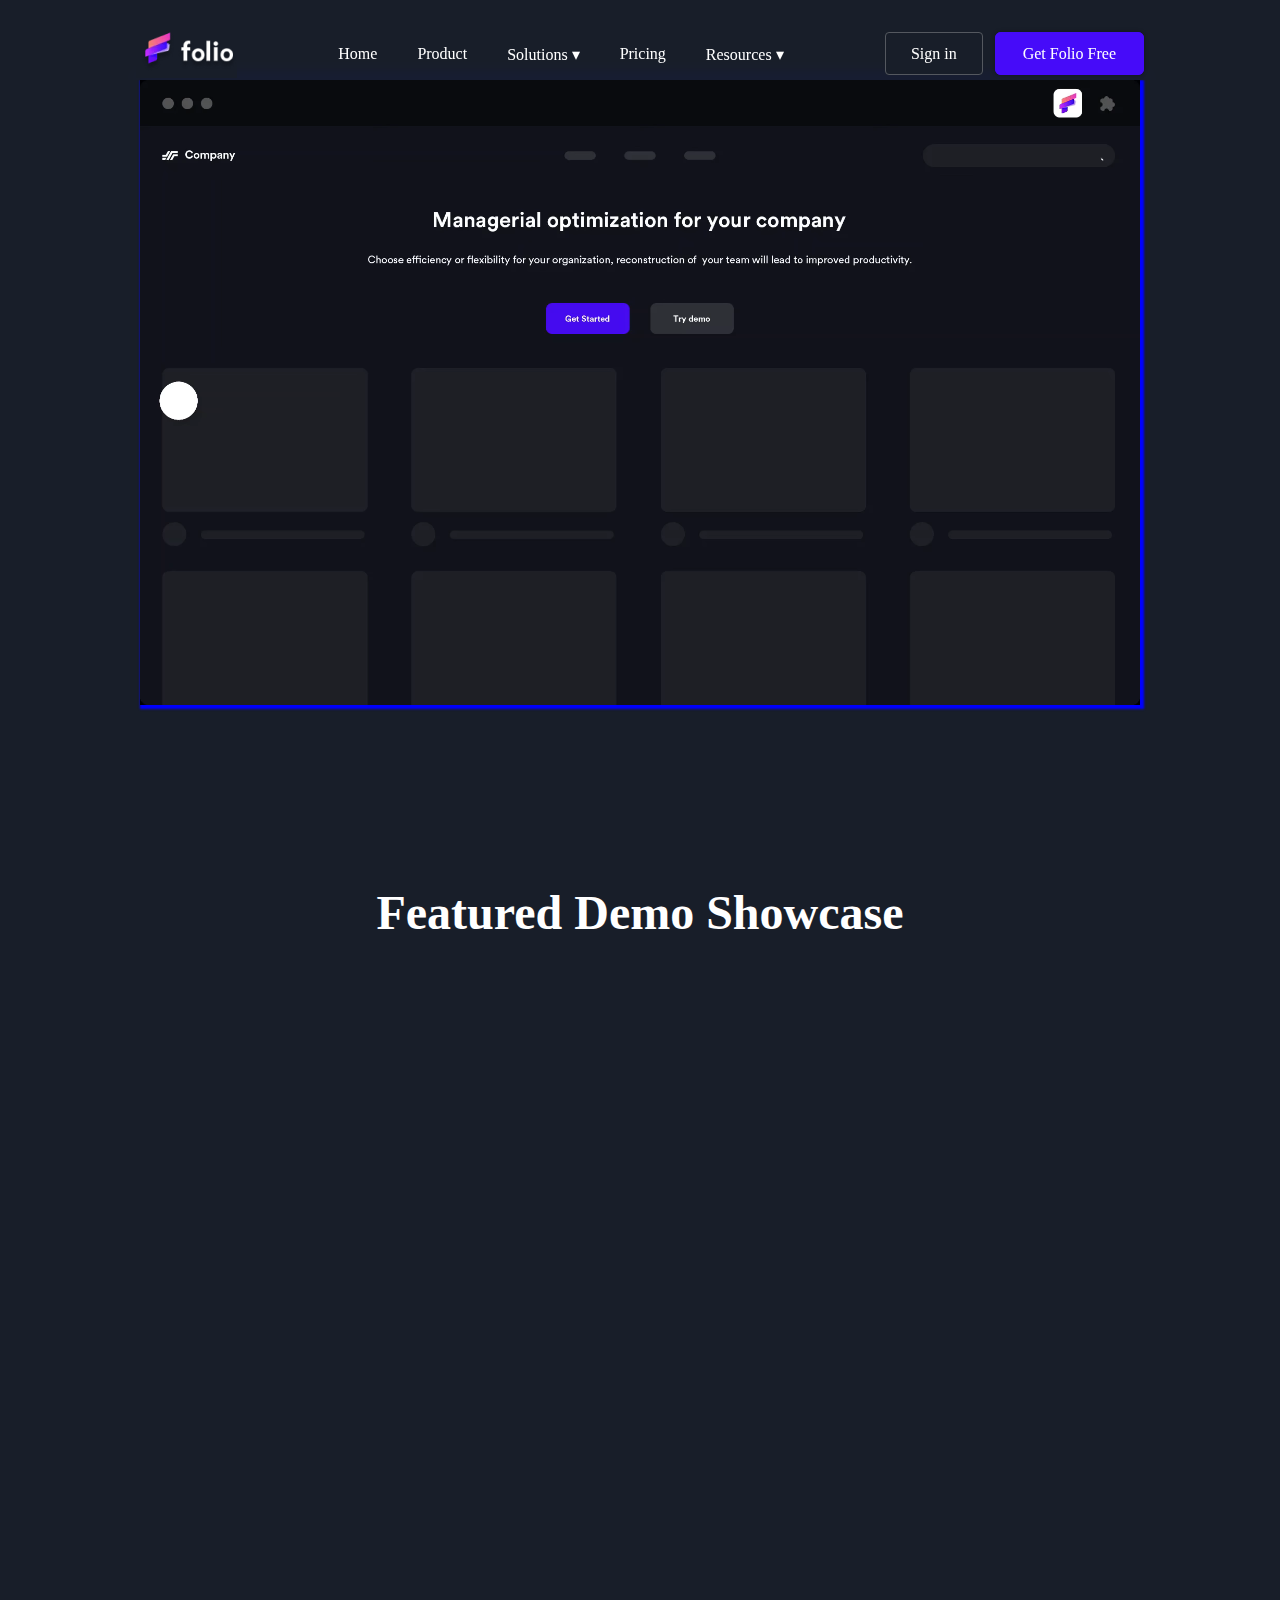
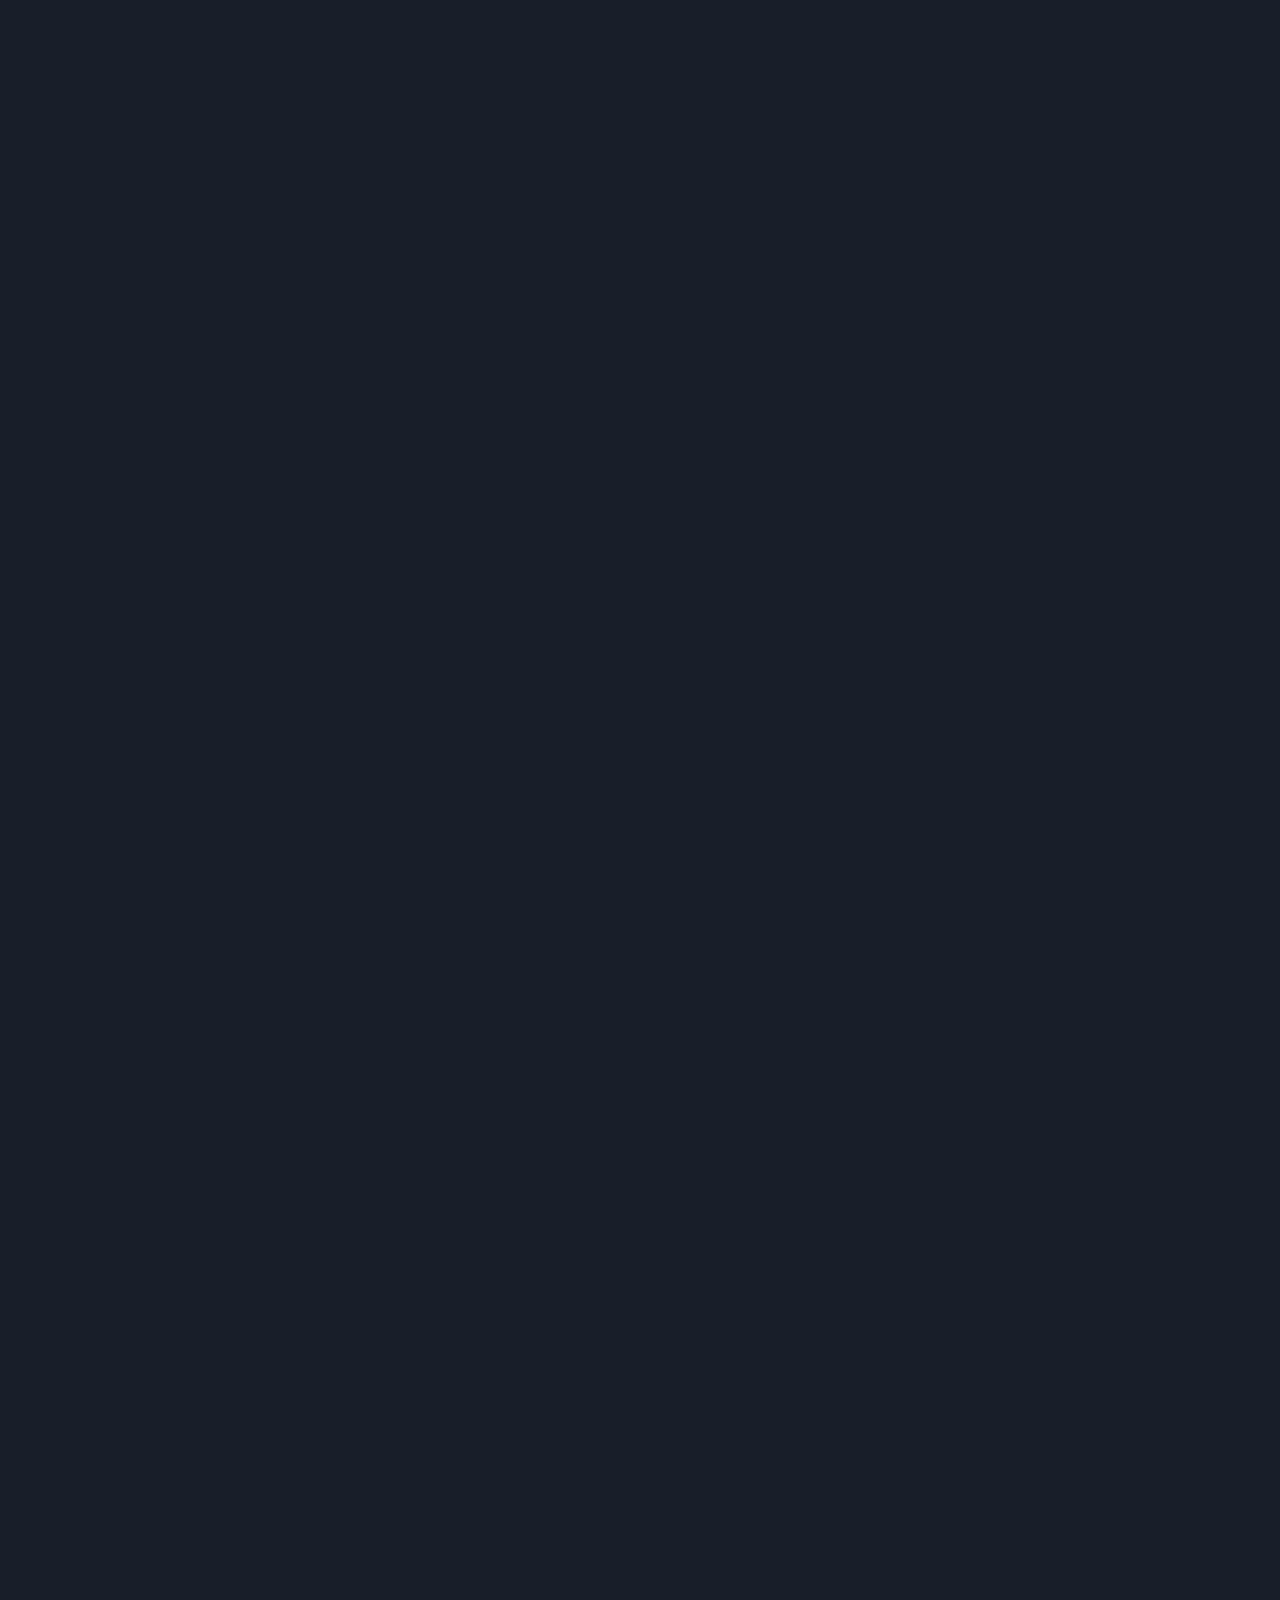
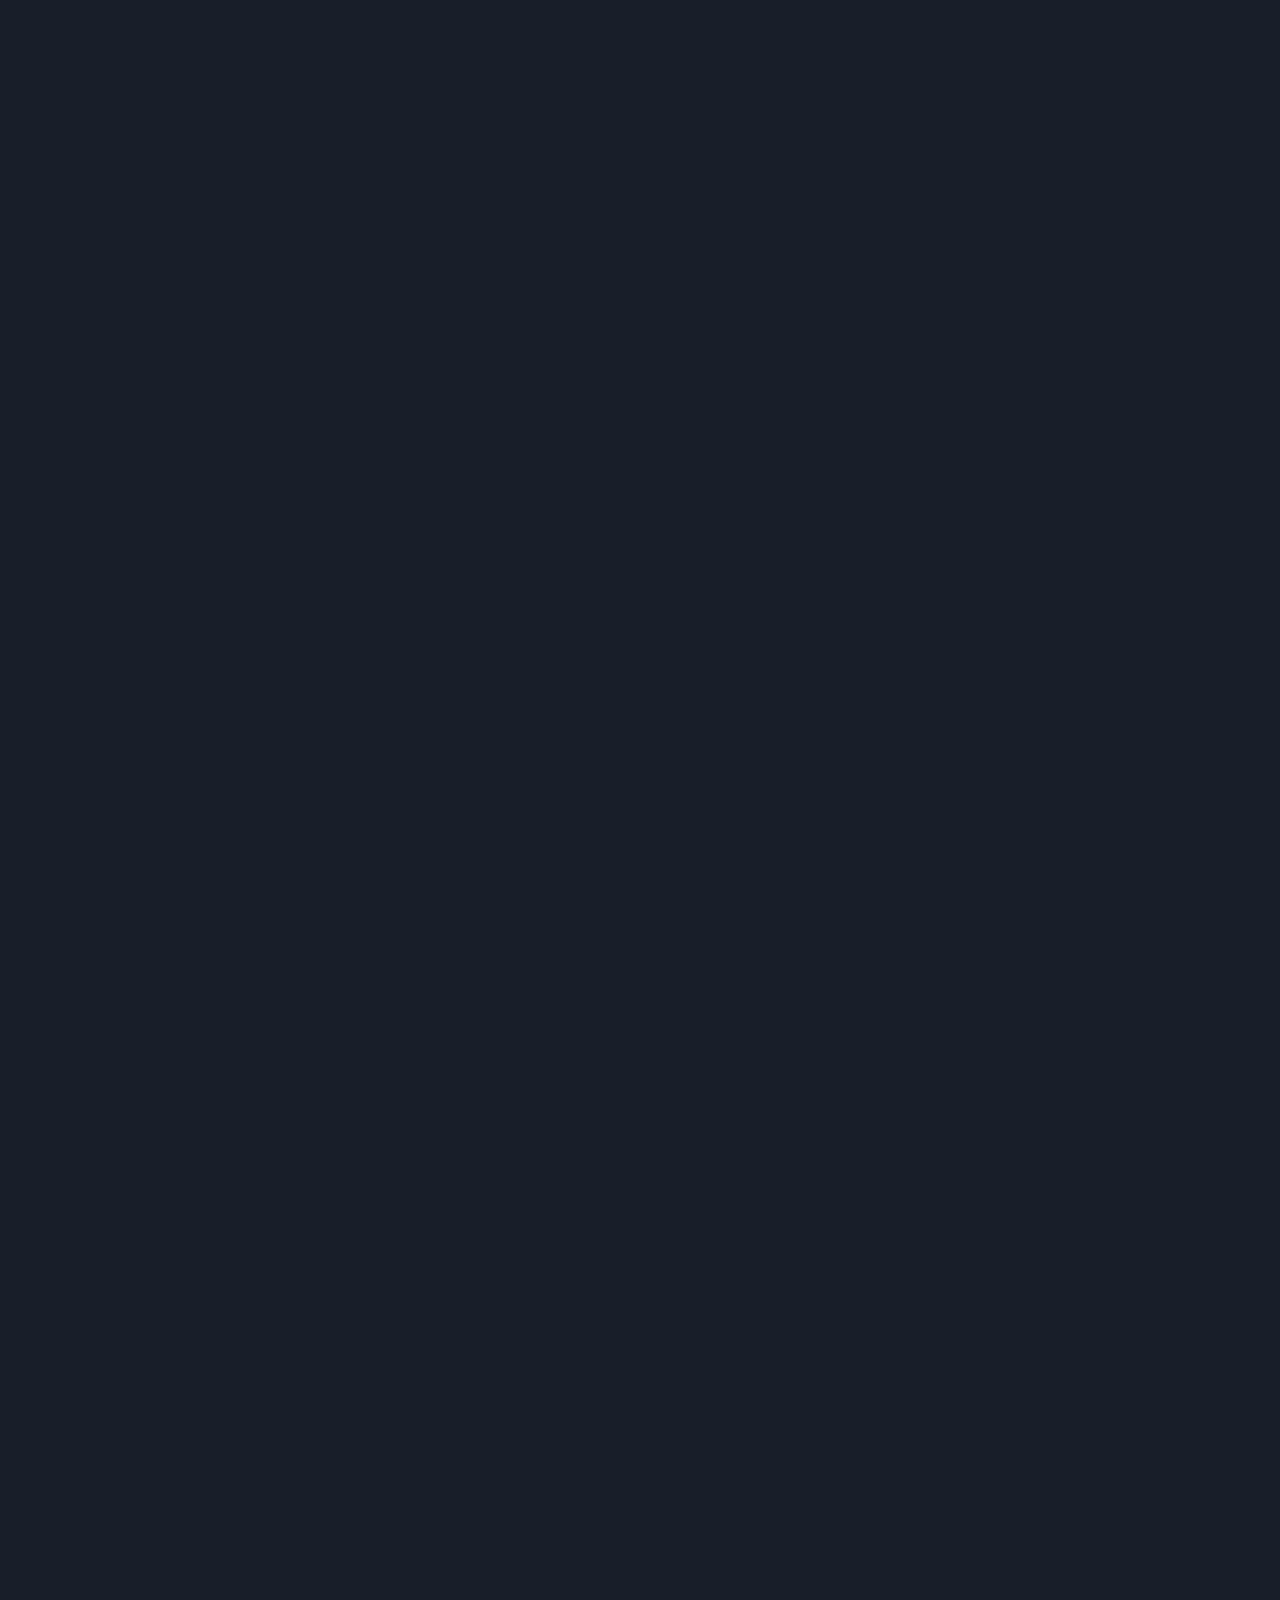
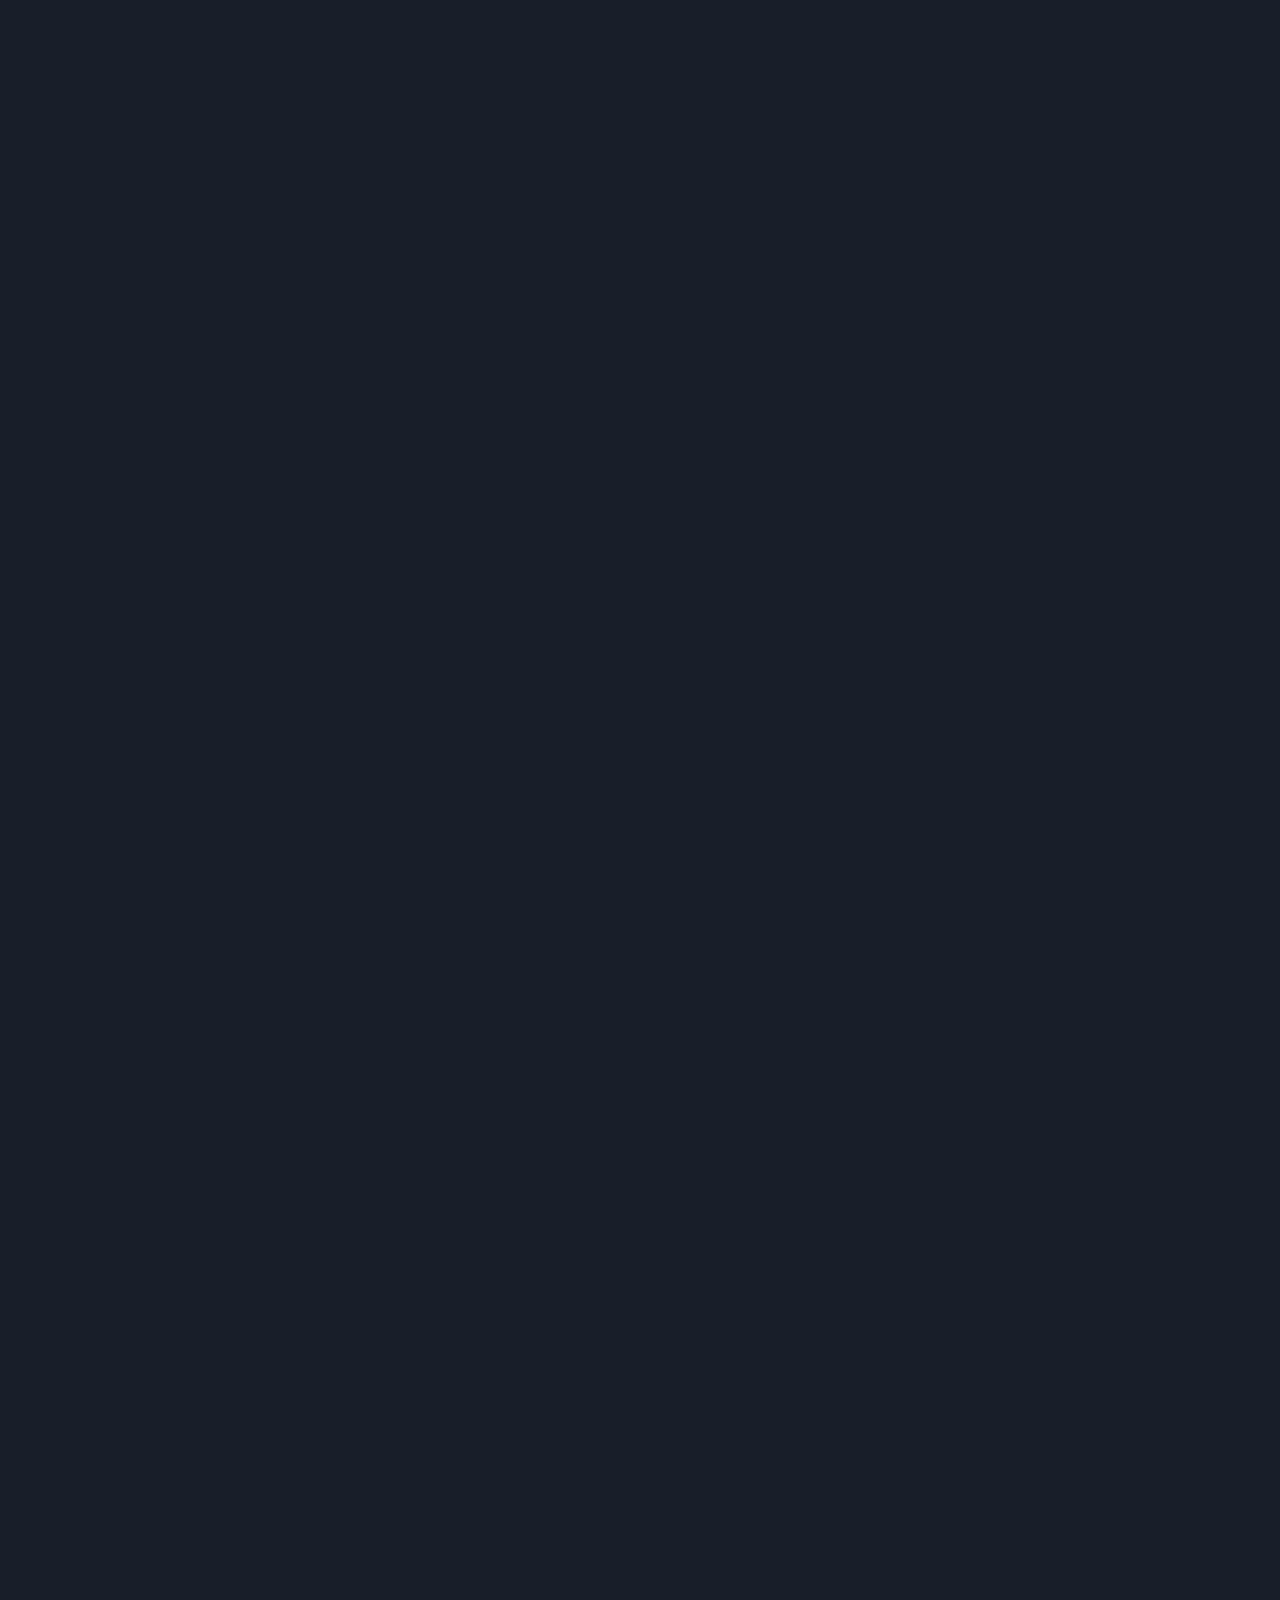
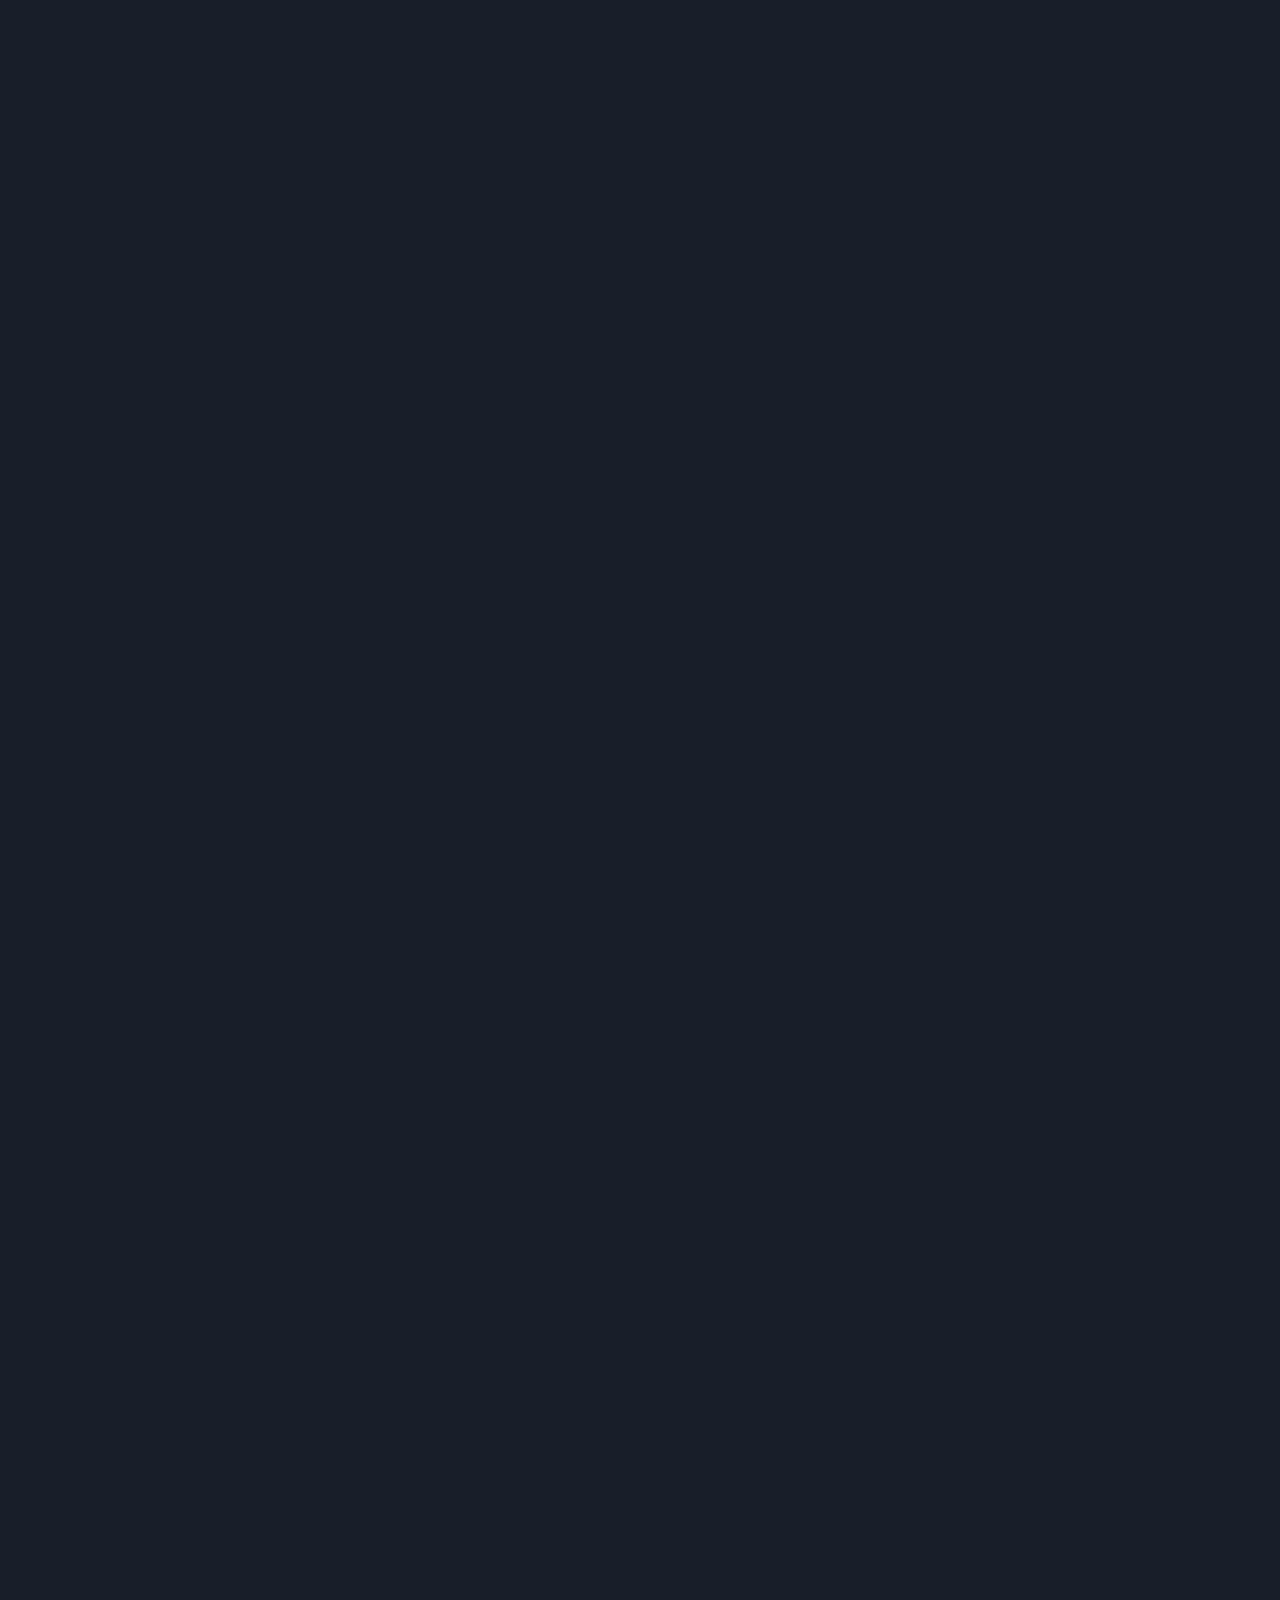
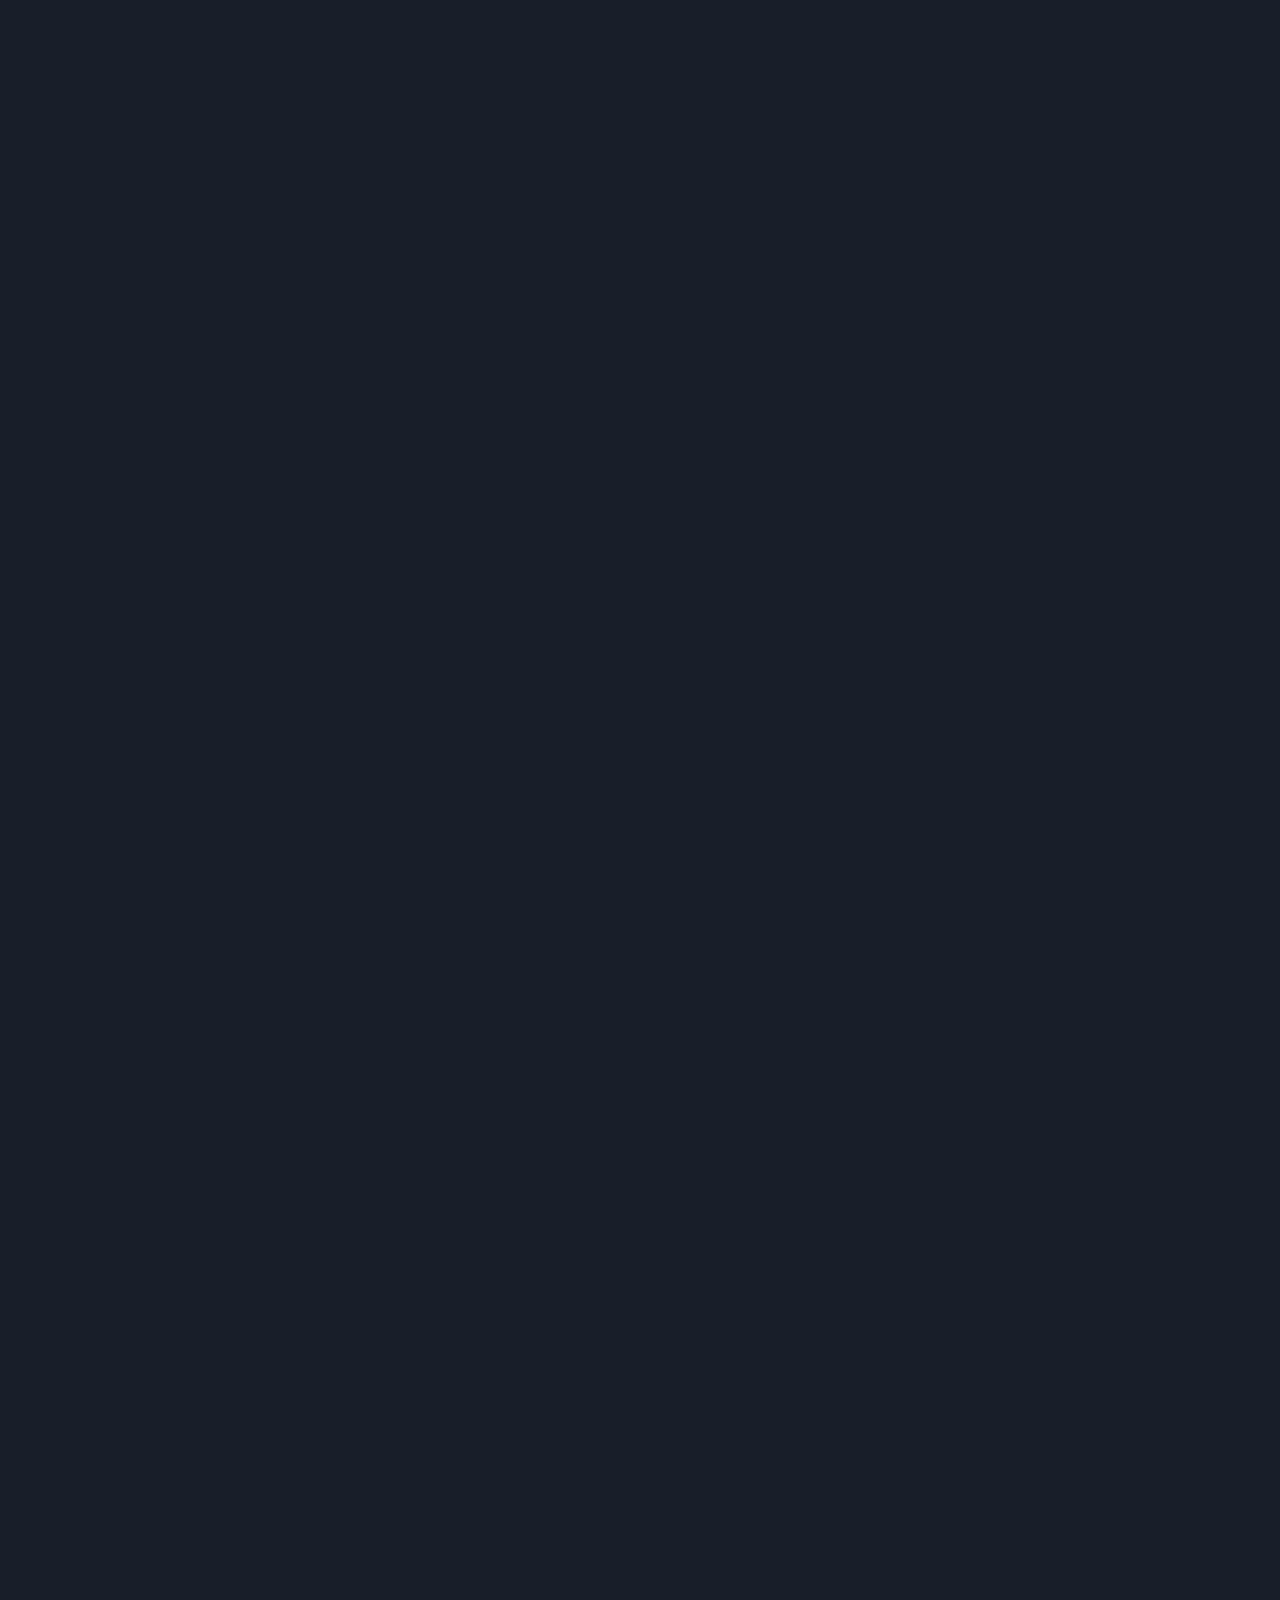
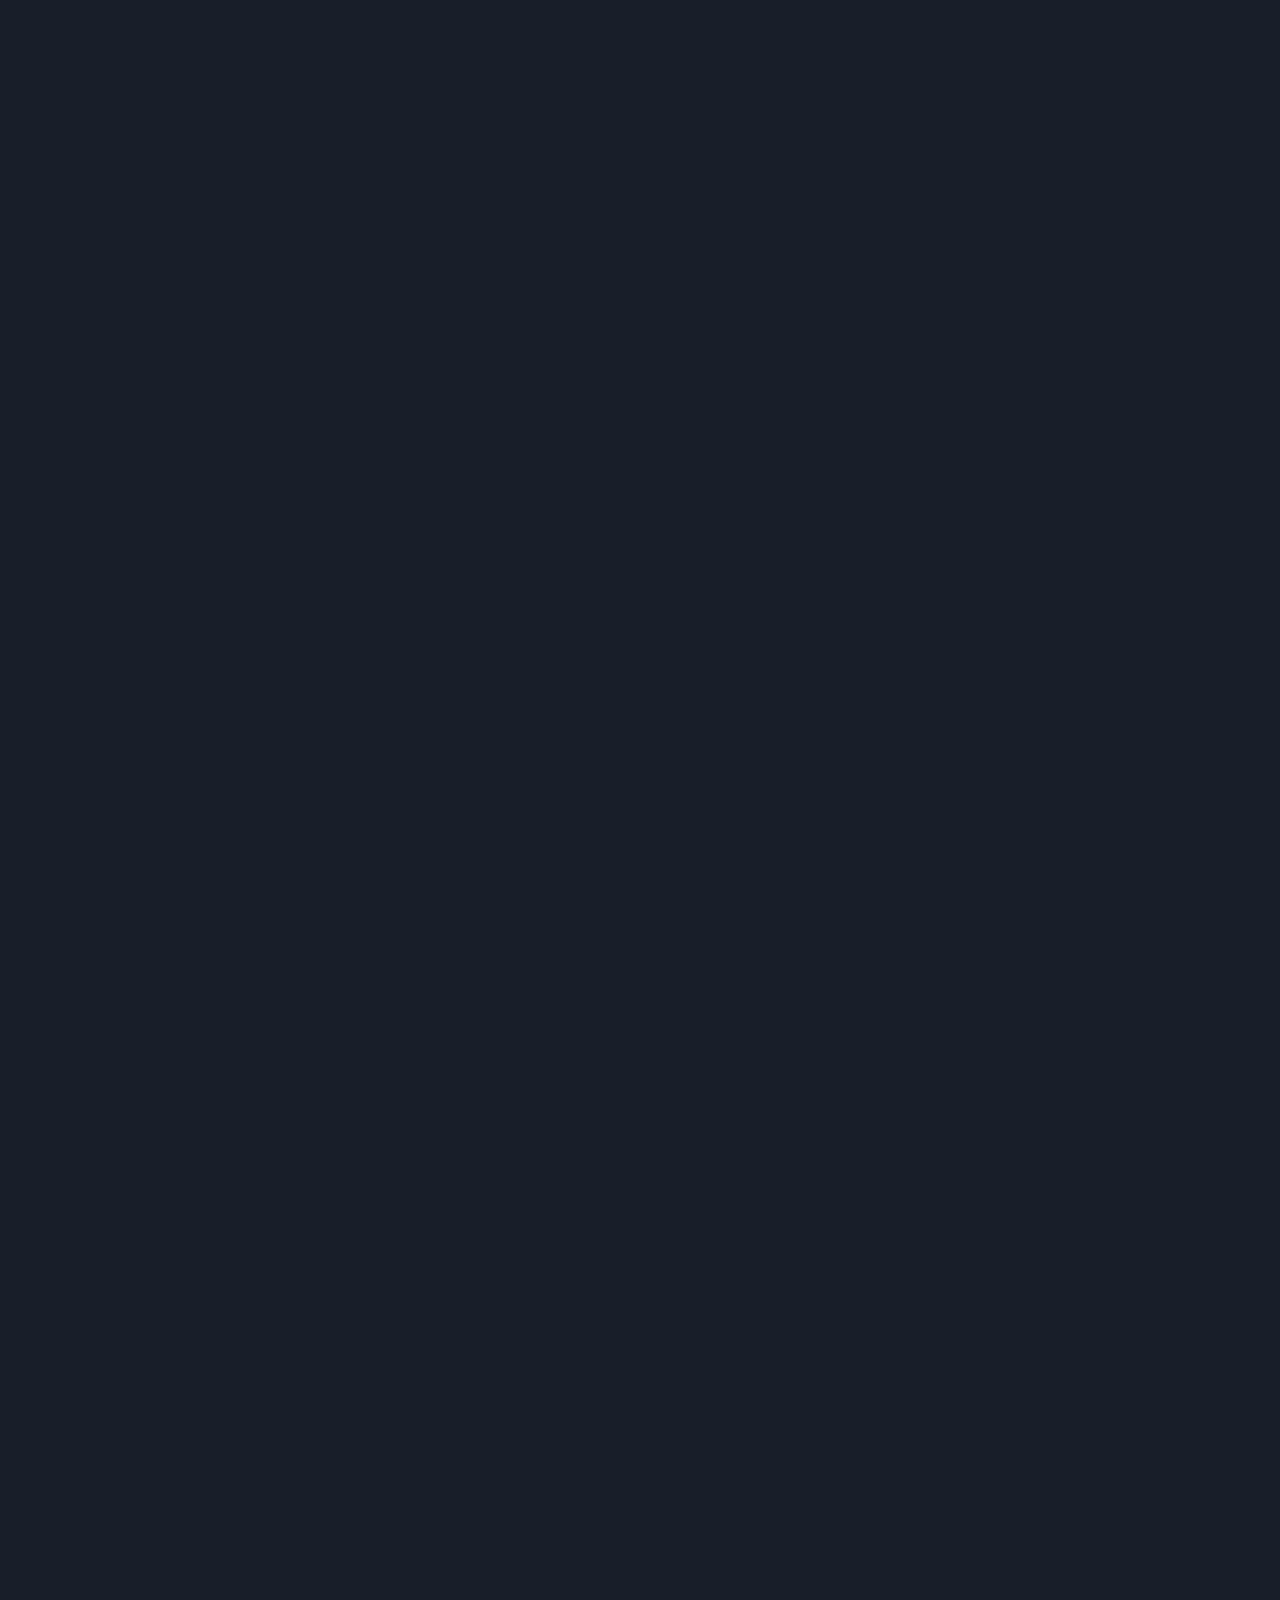
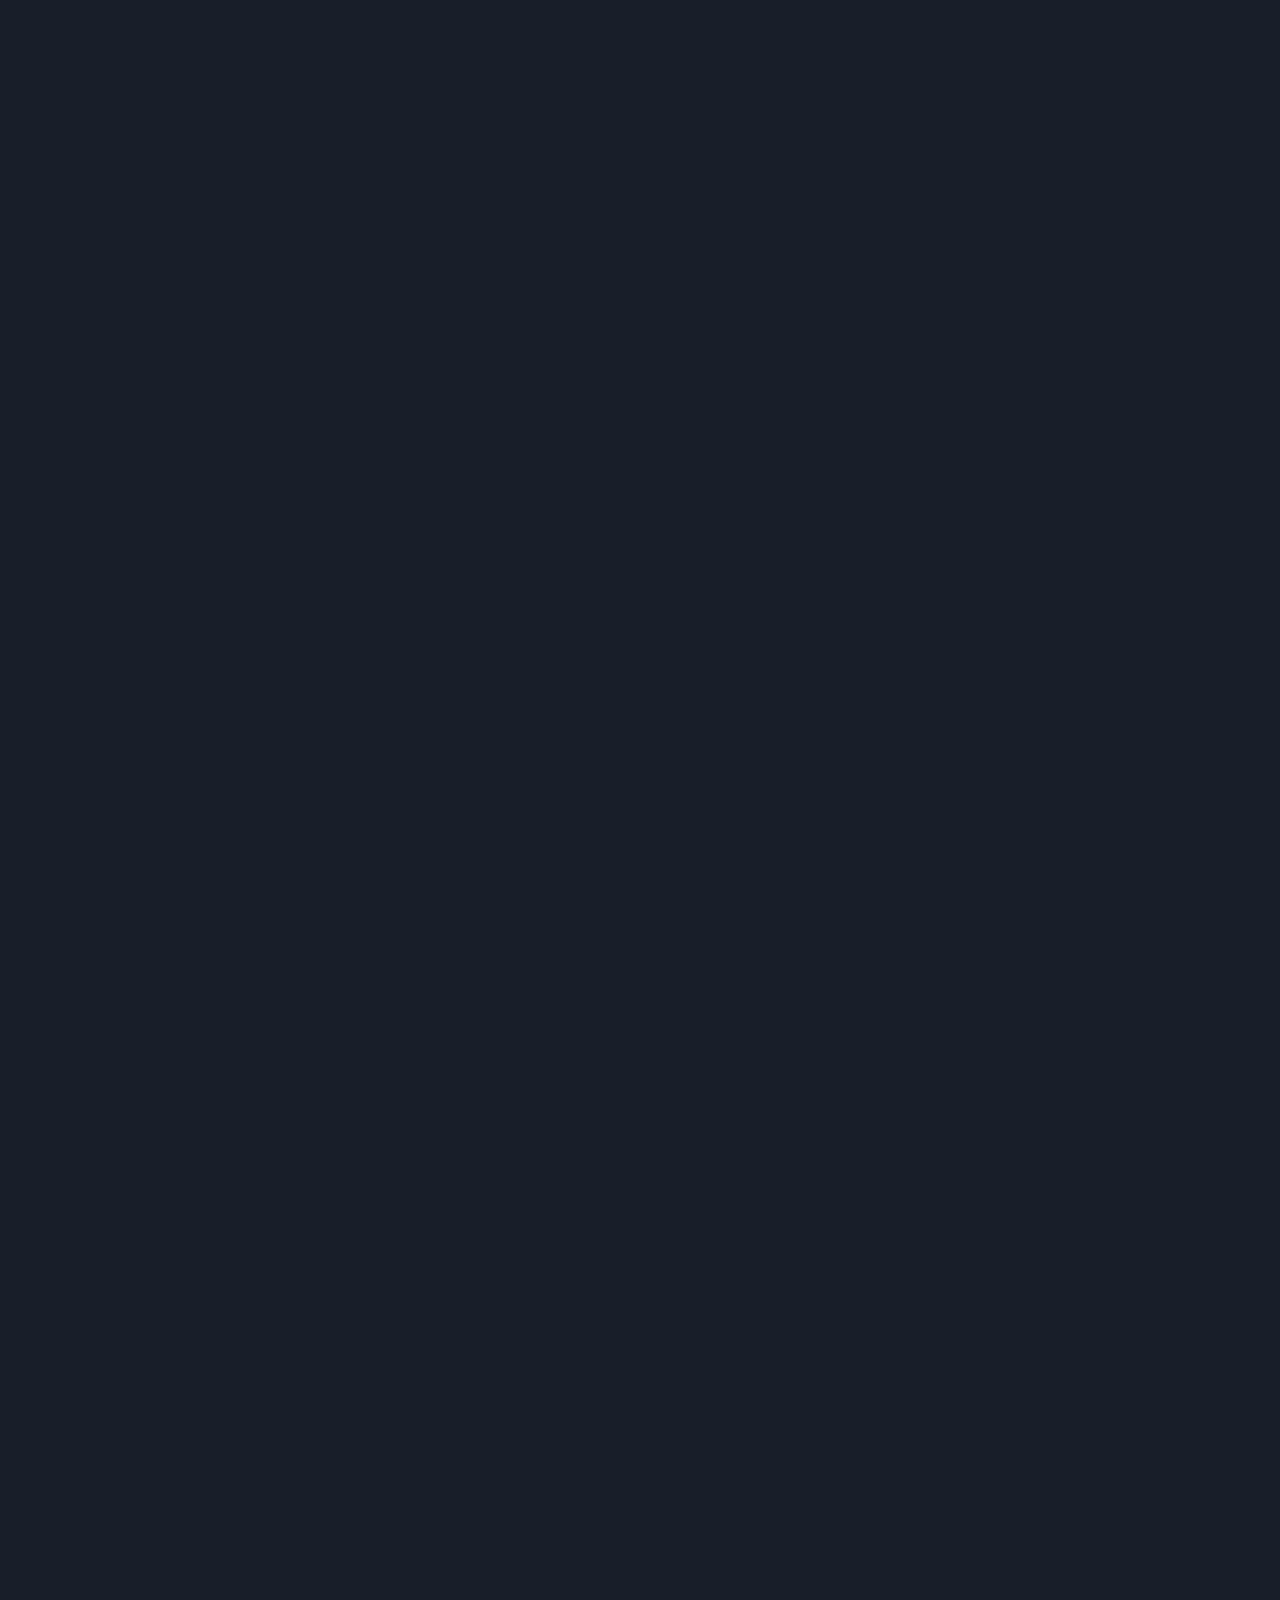
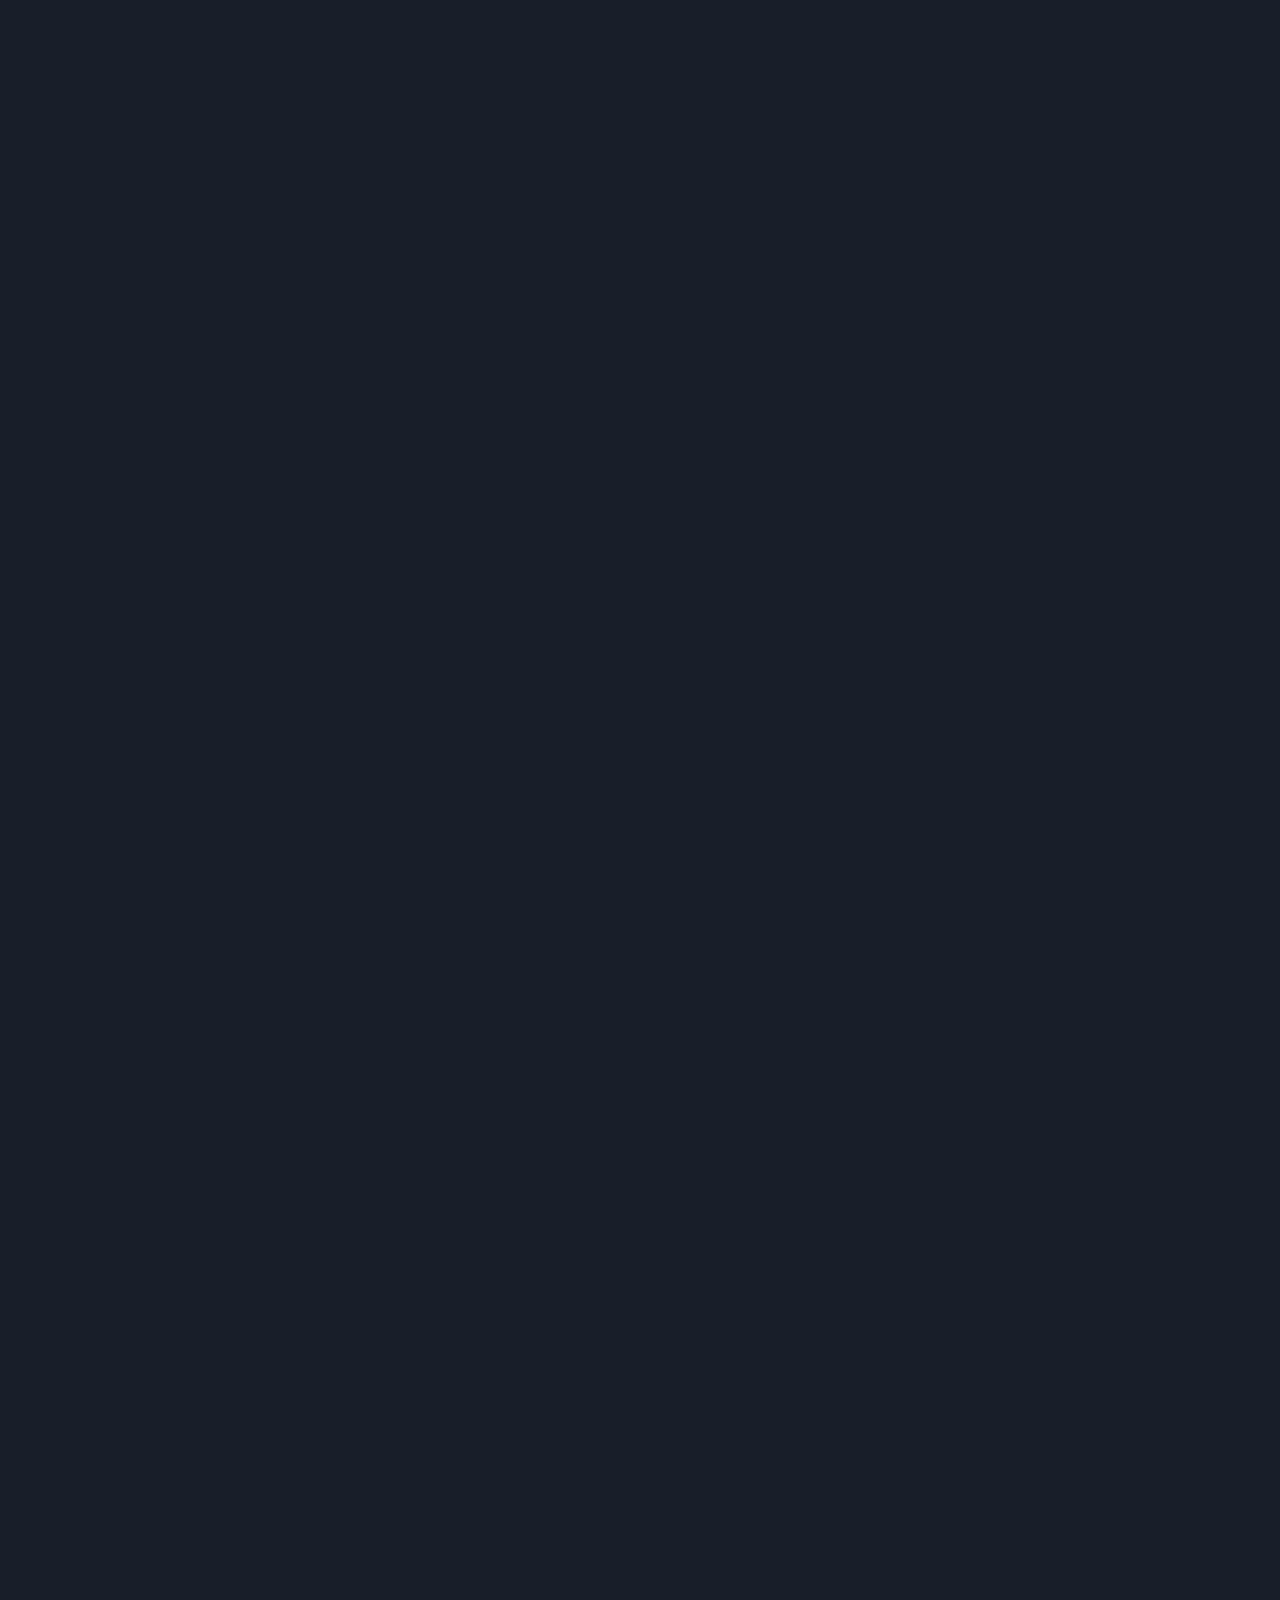
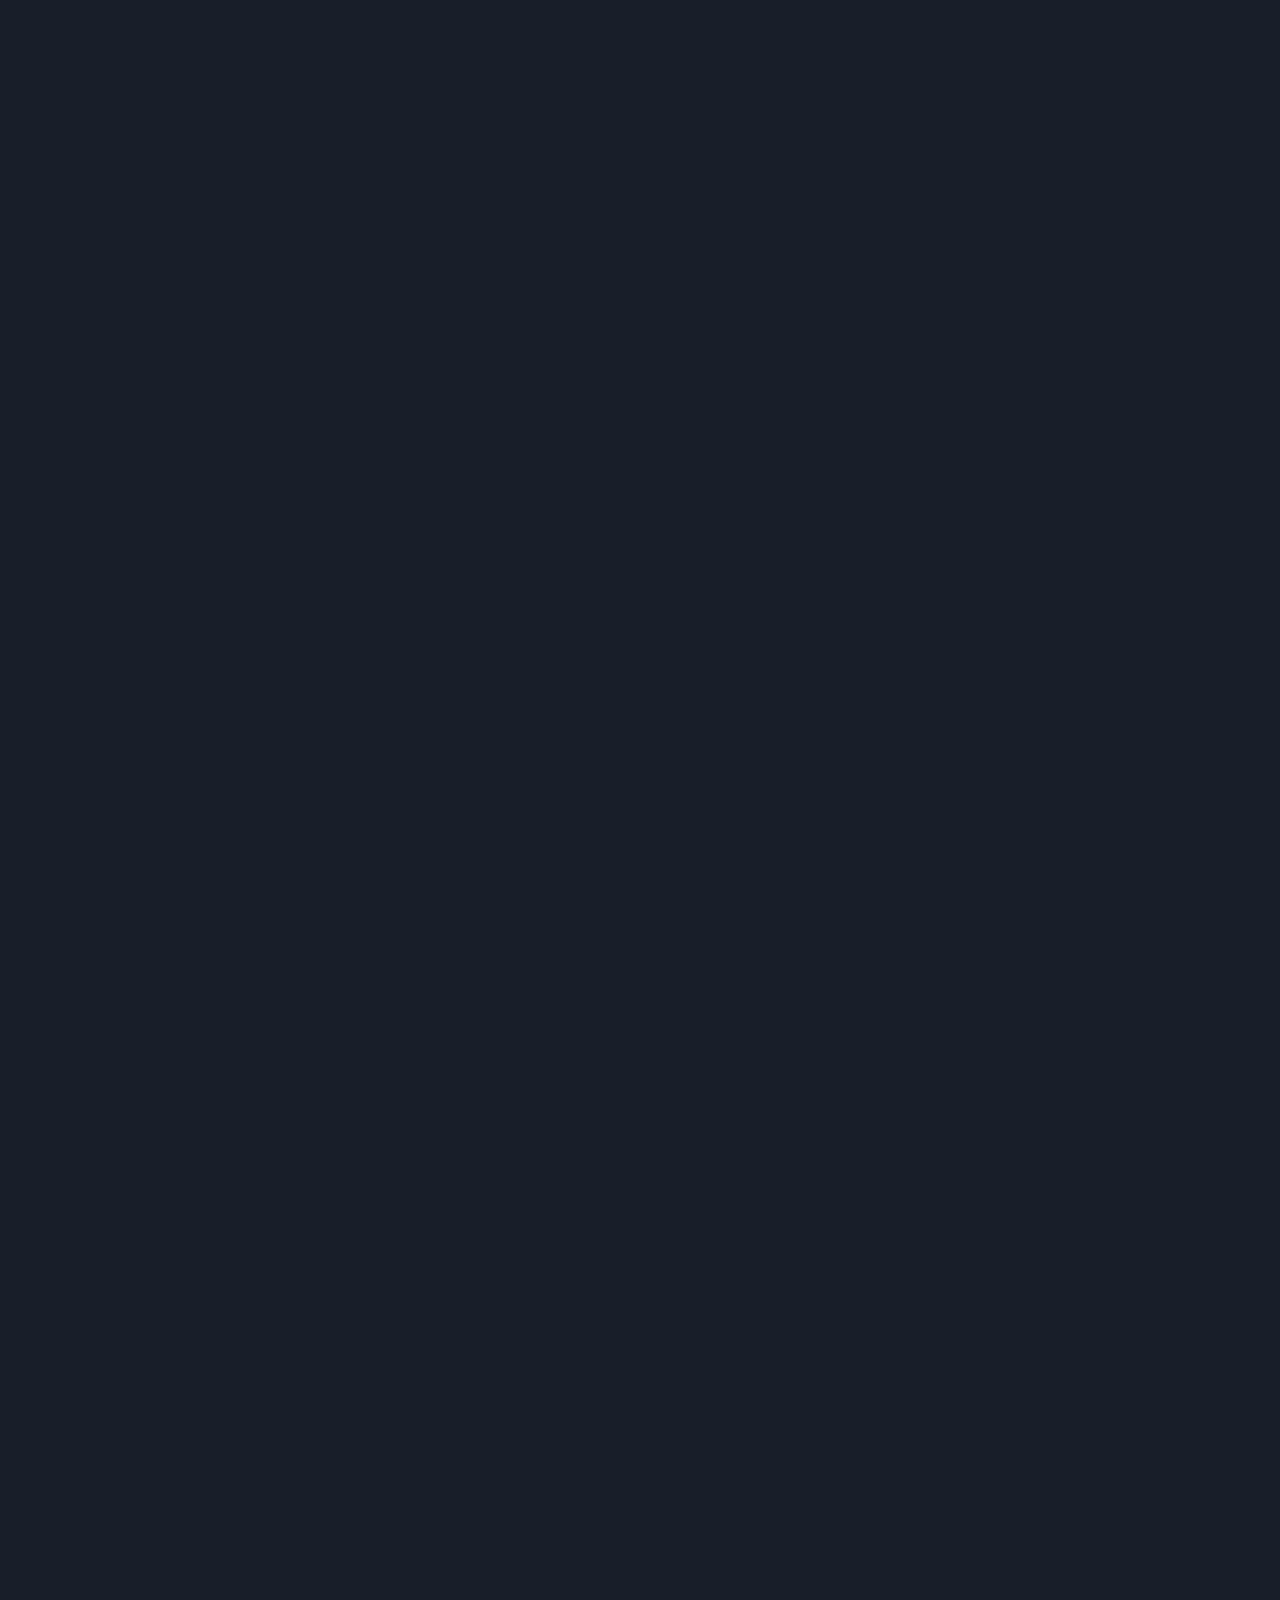
==== home.html @ 9c6fd7c3 "navbar created" ====
<!DOCTYPE html>
<html lang="en">

<head>
    <meta charset="UTF-8">
    <meta http-equiv="X-UA-Compatible" content="IE=edge">
    <meta name="viewport" content="width=device-width, initial-scale=1.0">
    <link rel="shortcut icon" href="/img/web_logo2. (1).png" type="image/x-icon">


    <link rel="stylesheet" href="style.css">
    <title>Home | foli.la</title>
</head>

<body>
    <nav class="navbar">
        <div class="logo">
            <img src="/img/nav-logo.png" alt="Logo">
        </div>
        <ul class="nav-links">

            <li><a href="#">Home</a></li>
            <li><a href="#">Product</a></li>
            <li class="dropdown">
                <a href="#">Solutions &#9662;</a>
                <ul class="dropdown-content">
                    <li><a href="#">Marketing & Product</a></li>
                    <li><a href="#">Sales</a></li>
                    <li><a href="#">Customer success</a></li>
                </ul>
            </li>
            <li><a href="#">Pricing</a></li>
            <li class="dropdown">
                <a href="#">Resources &#9662;</a>
                <ul class="dropdown-content">
                    <li><a href="#">blog</a></li>
                    <li><a href="#">Help center</a></li>
                    <li><a href="#">Cangelog</a></li>
                </ul>
            </li>
        </ul>
        <div class="button">
            <a class="sign-in" href="#">Sign in</a>
            <a class="get" href="#">Get Folio Free</a>
        </div>



    </nav>



    <div class="video">
        <div class="annim">
            <video src="/img/publish.webm" height="625" width="1000" autoplay loop ></video>
        </div>
    </div>



    <section class="featured">
        <div class="heading">
            <h1>Featured Demo Showcase
            </h1>
        </div>
    </section>

    <!-- <div class="showcase">

        <div class="box">
            <div class="left">
                <h2>Capture Screens</h2>
                <p>create a customise and interactive products</p>
            </div>
        </div>
        <div class="box">
            <div class="middle">
                <h2>Capture Screens</h2>
                <p>create a customise and interactive products</p>
            </div>
        </div>
        <div class="box">
            <div class="right">
                <h2>Capture Screens</h2>
                <p>create a customise and interactive products</p>
            </div>
        </div> -->






        <br><br><br><br><br><br><br><br><br><br><br><br><br><br><br><br><br><br><br><br><br><br><br><br><br><br><br><br><br><br><br><br><br><br><br><br><br><br><br><br><br><br><br><br><br><br><br><br><br><br><br><br><br><br><br><br><br><br><br><br><br><br><br><br><br><br><br><br><br><br><br><br><br><br><br><br><br><br><br><br><br><br><br><br><br><br><br><br><br><br><br><br><br><br><br><br><br><br><br><br><br><br><br><br><br><br><br><br><br><br><br><br><br><br><br><br><br><br><br><br><br><br><br><br><br><br><br><br><br><br><br><br><br><br><br><br><br><br><br><br><br><br><br><br><br><br><br><br><br><br><br><br><br><br><br><br><br><br><br><br><br><br><br><br><br><br><br><br><br><br><br><br><br><br><br><br><br><br><br><br><br><br><br><br><br><br><br><br><br><br><br><br><br><br><br><br><br><br><br><br><br><br><br><br><br><br><br><br><br><br><br><br><br><br><br><br><br><br><br><br><br><br><br><br><br><br><br><br><br><br><br><br><br><br><br><br><br><br><br><br><br><br><br><br><br><br><br><br><br><br><br><br><br><br><br><br><br><br><br><br><br><br><br><br><br><br><br><br><br><br><br><br><br><br><br><br><br><br><br><br><br><br><br><br><br><br><br><br><br><br><br><br><br><br><br><br><br><br><br><br><br><br><br><br><br><br><br><br><br><br><br><br><br><br><br><br><br><br><br><br><br><br><br><br><br><br><br><br><br><br><br><br><br><br><br><br><br><br><br><br><br><br><br><br><br><br><br><br><br><br><br><br><br><br><br><br><br><br><br><br><br><br><br><br><br><br><br><br><br><br><br><br><br><br><br><br><br><br><br><br><br><br><br><br><br><br><br><br><br><br><br><br><br><br><br><br><br><br><br><br><br><br><br><br><br><br><br><br><br><br><br><br><br><br><br><br><br><br><br><br><br><br><br><br><br><br><br><br><br><br><br><br><br><br><br><br><br><br><br><br><br><br><br><br><br><br><br><br><br><br><br><br><br><br><br><br><br><br><br><br><br><br><br><br><br><br><br><br><br><br><br><br><br><br><br><br><br><br><br><br><br><br><br><br><br><br><br><br><br><br><br><br><br><br><br><br><br><br><br><br><br><br><br><br><br><br><br><br><br><br><br><br><br><br><br><br><br><br><br><br><br><br><br><br><br><br><br><br><br><br><br><br><br><br><br><br><br><br><br><br><br><br><br><br><br><br><br><br><br><br><br><br><br><br><br><br><br><br><br><br><br><br><br><br><br><br><br><br><br><br><br><br><br><br><br><br><br><br><br><br><br><br><br><br><br><br><br><br><br><br><br><br><br><br><br><br><br><br><br><br><br><br><br><br><br><br><br><br><br><br><br><br><br><br><br><br><br><br><br><br><br><br><br><br><br><br><br><br><br><br><br><br><br><br><br><br><br><br><br><br><br><br><br><br><br><br><br><br><br><br><br><br><br><br><br><br><br><br><br><br><br><br><br><br><br><br><br><br><br><br><br><br><br><br><br><br><br><br><br><br><br><br><br><br><br><br><br><br><br><br><br><br><br><br><br><br><br><br><br><br><br><br><br><br><br><br><br><br><br><br><br><br><br><br><br><br><br><br><br><br><br><br><br><br><br><br><br><br><br><br><br><br><br><br><br><br><br><br><br><br><br><br><br><br><br><br><br><br><br><br><br><br><br><br><br><br><br><br><br><br><br><br><br><br><br><br><br><br><br><br><br><br><br><br><br><br><br><br><br><br><br><br><br><br><br><br><br><br><br><br><br><br><br><br><br><br><br><br><br><br><br><br><br><br><br><br><br><br><br><br><br><br><br><br><br><br><br><br><br><br><br><br><br><br><br><br><br><br><br><br><br><br><br><br><br><br><br><br><br><br><br><br><br><br><br><br><br><br><br><br><br><br><br><br><br><br><br><br><br><br><br><br><br><br><br><br><br><br><br><br><br><br><br><br><br><br><br><br><br><br><br><br><br><br><br><br><br><br><br><br><br><br><br><br><br><br><br><br><br><br><br><br><br><br><br><br><br><br><br><br><br><br><br><br><br><br><br><br><br><br><br><br><br><br><br><br><br><br><br><br><br><br><br><br><br><br><br><br><br><br><br><br><br><br><br><br><br><br><br><br><br><br><br><br><br><br><br><br><br><br><br><br><br><br><br><br><br><br><br><br><br><br><br><br><br><br><br><br><br><br><br><br><br><br><br><br><br><br><br><br><br><br><br><br><br><br><br><br><br><br>














</body>

</html>
---- style.css ----
* {
    background-color: #181E29;
}

.navbar {
    /* background-color: #f2f2f2; */

    display: flex;
    justify-content: space-between;
    align-items: center;
    padding-left: 8rem;
    padding-right: 8rem;
    position: sticky;
    top:0;
    backdrop-filter: blur(8px);
    background: none;
   

    padding-top: 1.3rem;
}


.nav-links {
    list-style-type: none;
    display: flex;
    justify-content: center;
    padding: 0;
    background: none;

}

.nav-links li {
    display: block;
    background: none;
  
}

.nav-links a {
    text-decoration: none;
    color: white;
    padding: 20px;
    background: none;
}

.dropdown-content {
    display: none;
    position: absolute;
    /* background-color: #f9f9f9; */
    min-width: 160px;
    box-shadow: 0px 8px 16px 0px rgba(0, 0, 0, 0.2);
    border: 1px solid gray;
    border-radius: 4px;
    z-index: 1;
    height: 10rem;
}

.dropdown-content li {
    display: block;
    padding-top: 1.5rem;
}

.dropdown:hover .dropdown-content {
    display: block;
}

.button a.get {
    text-decoration: none;
    color: #fff;
    background-color: #460BF9;
    border: 1px solid #460BF9;
    border-radius: 6px;
    padding: 12px 27px;
    transition: transform 0.4s ease;
    box-shadow: 0px 0px 4px rgba(0, 0, 0, 0.3);
    /* transition: box-shadow 0.3s ease; */
  }



.button a.get:hover{
    transform: translateY(-8px) !important;
    box-shadow: 0px 0px 8px blue;
}






.button a.sign-in {
    background-color: #181E29;
    text-decoration: none;
    color: #fff;
    border: 1px solid #54585F;
    border-radius: 4px;
    margin-right: .5rem;
    transition: transform 0.3s ease;
    padding: 12px 25px;


}


.button a.sign-in:hover {
    background-color: #460BF9;
    transform: translateY(-5px);
}




.video {
    display: flex;
    justify-content: center;
   
}


.video video{
    box-shadow: 2px  2px   2px   2px  blue;

}




.heading{
    display: flex;
 justify-content: center;
}

.featured h1{
    color: white;
 font-size: 3rem;
 padding-top: 3em;
}

/* .showcase{
    display: flex;
 flex-direction:row;
 justify-content: center;
 column-gap: 5rem;
 background-color: #2A364F;
}


.showcase .box{
   
} */
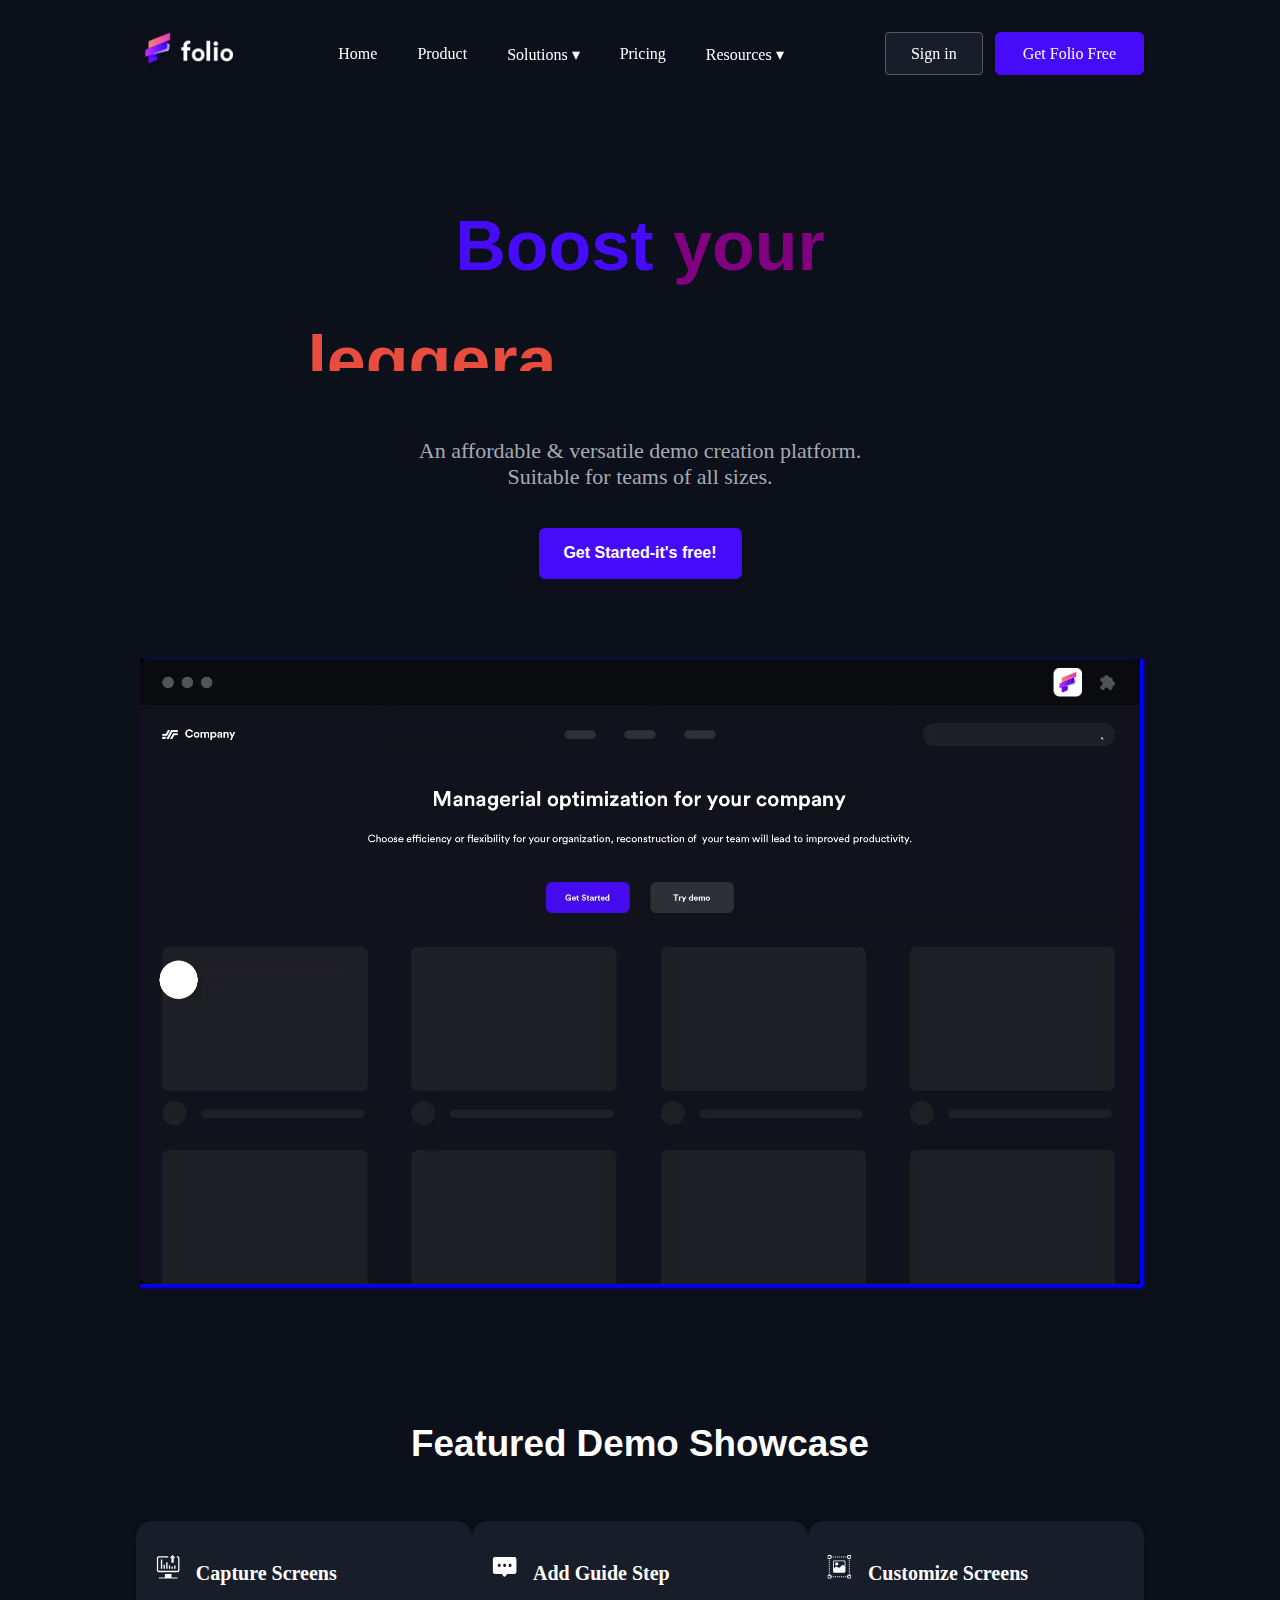
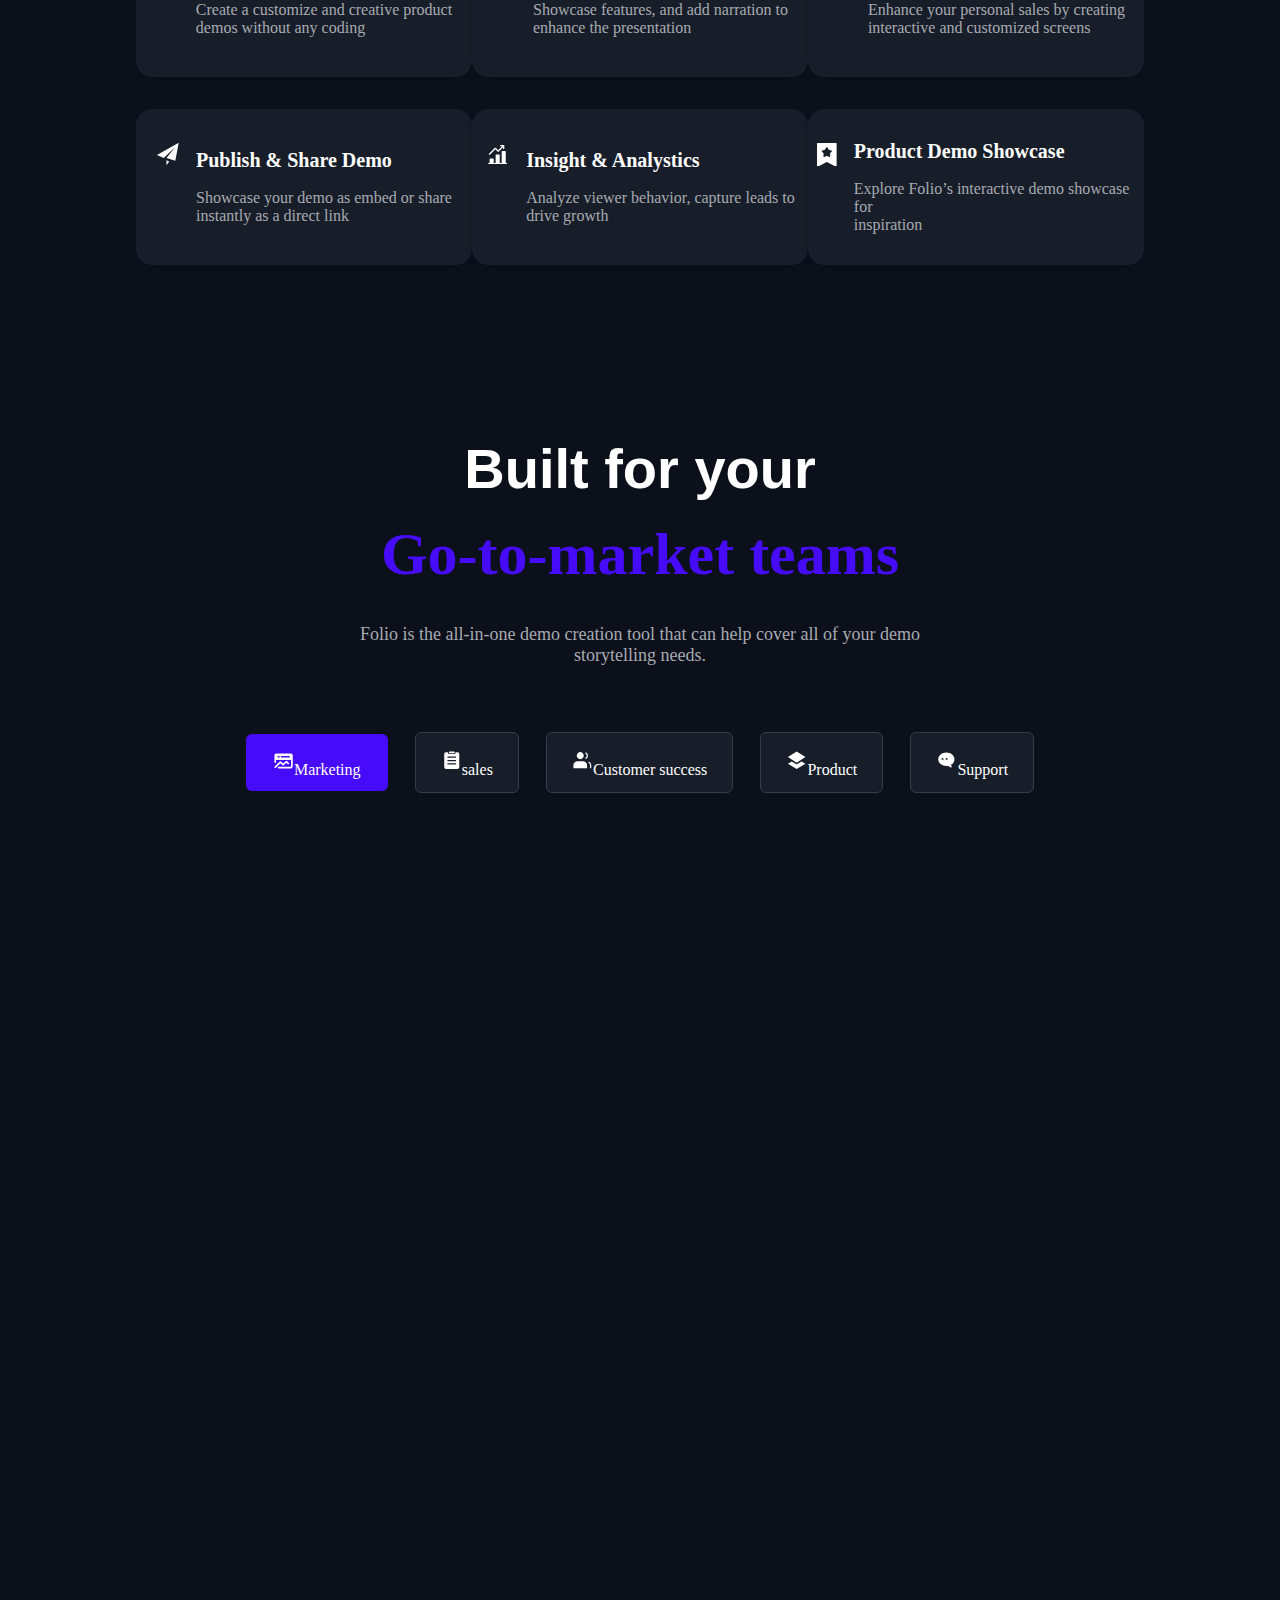
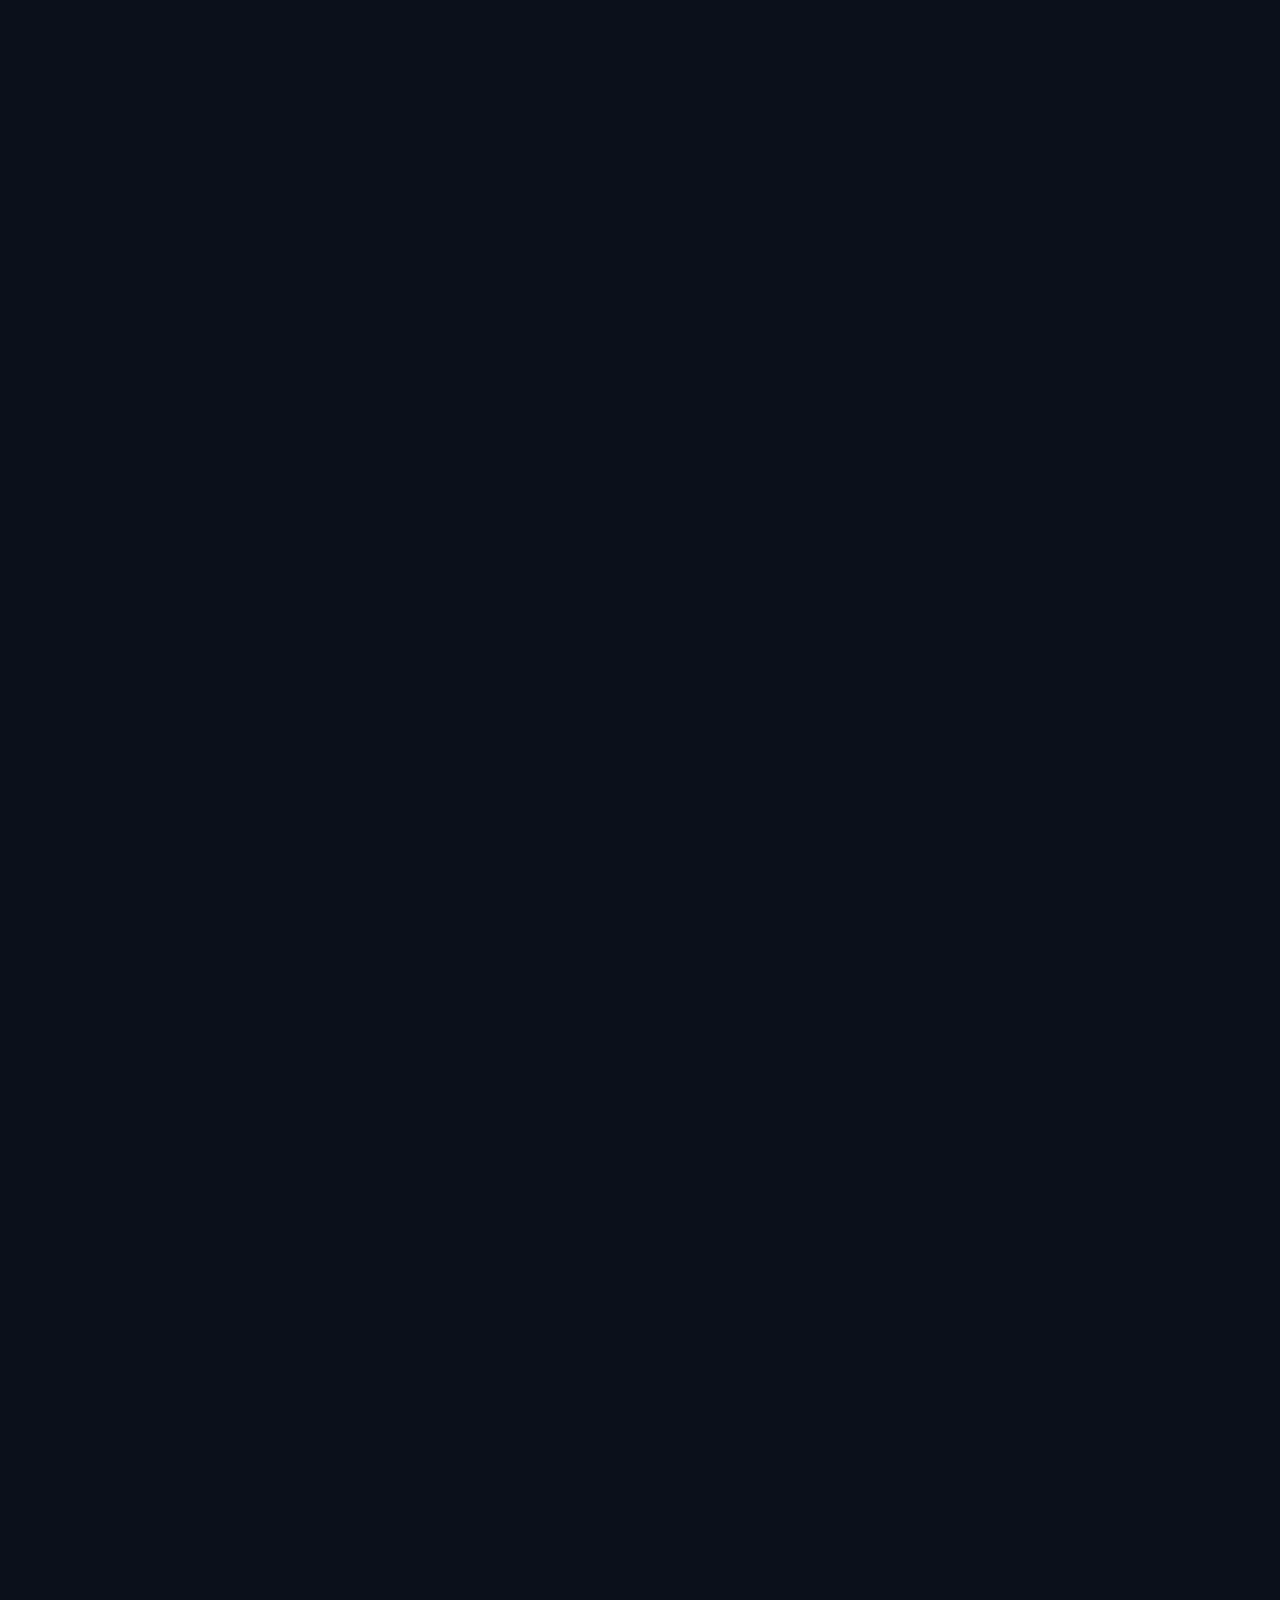
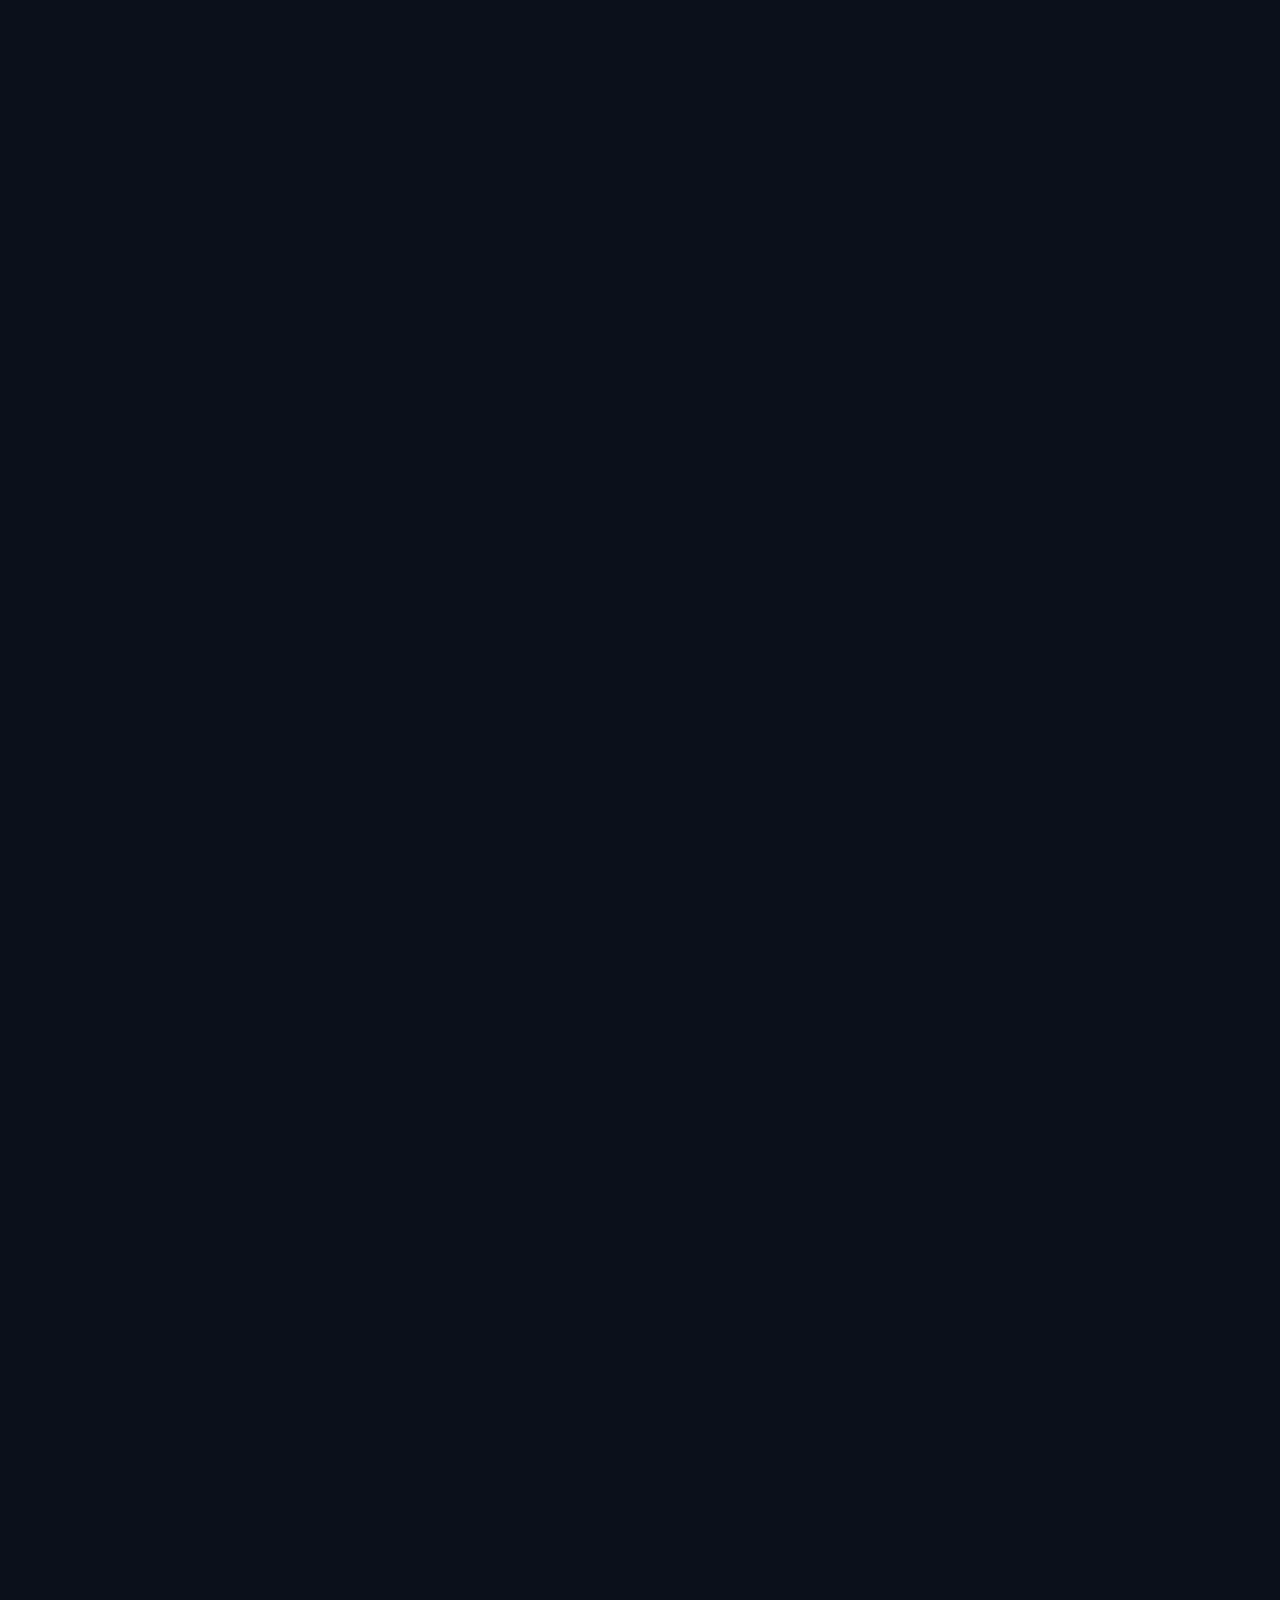
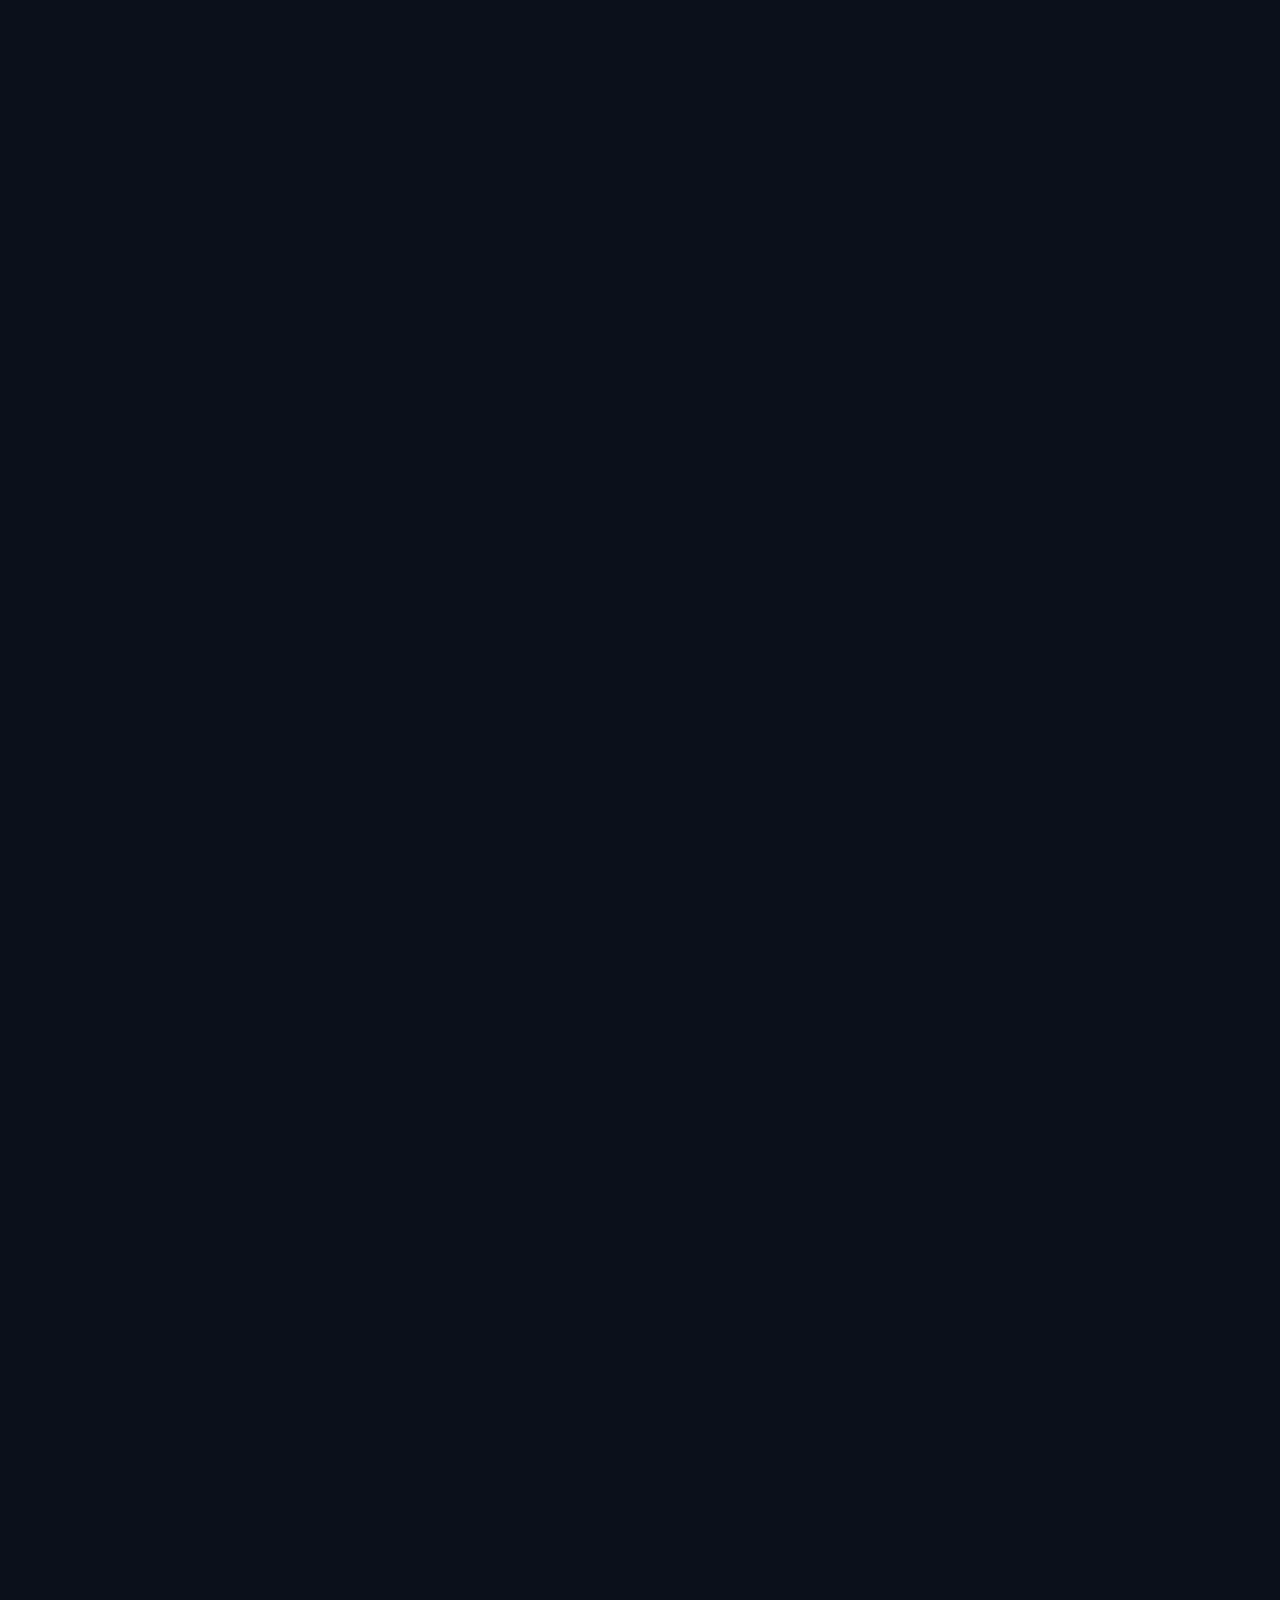
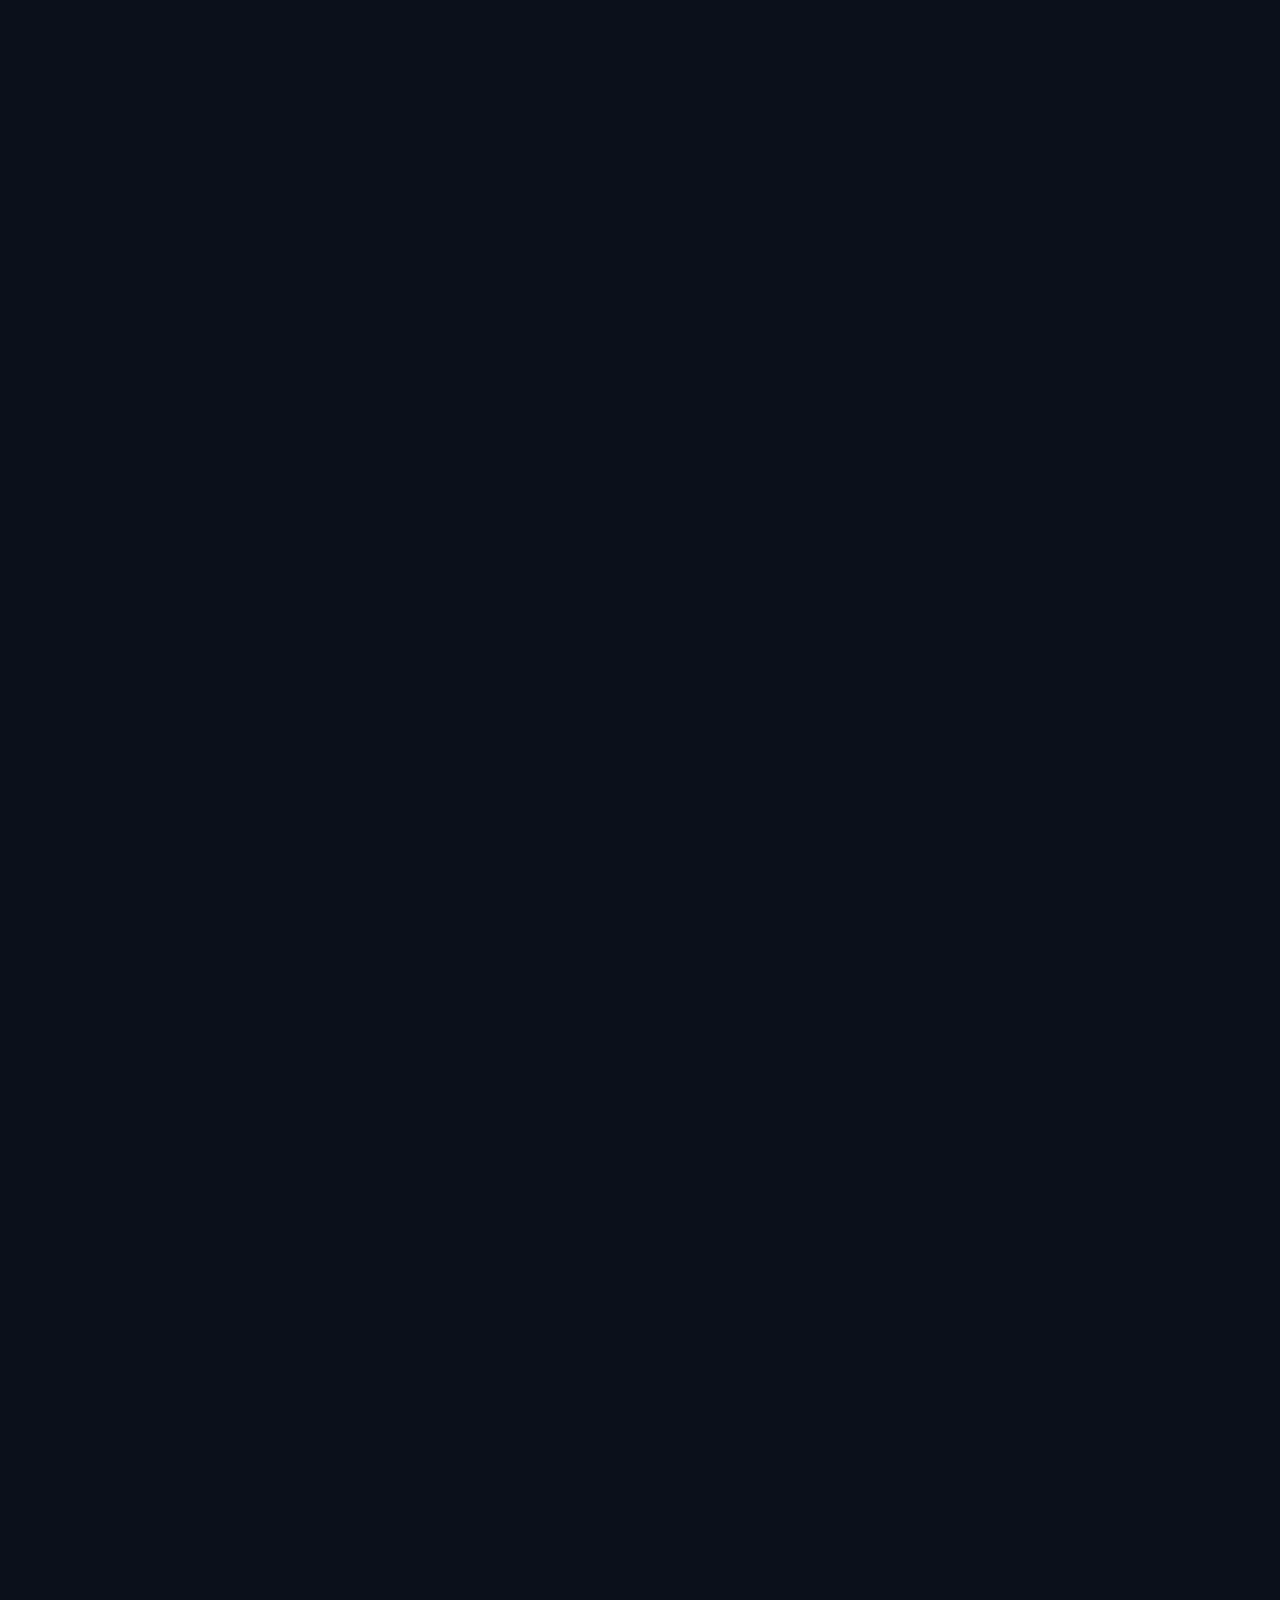
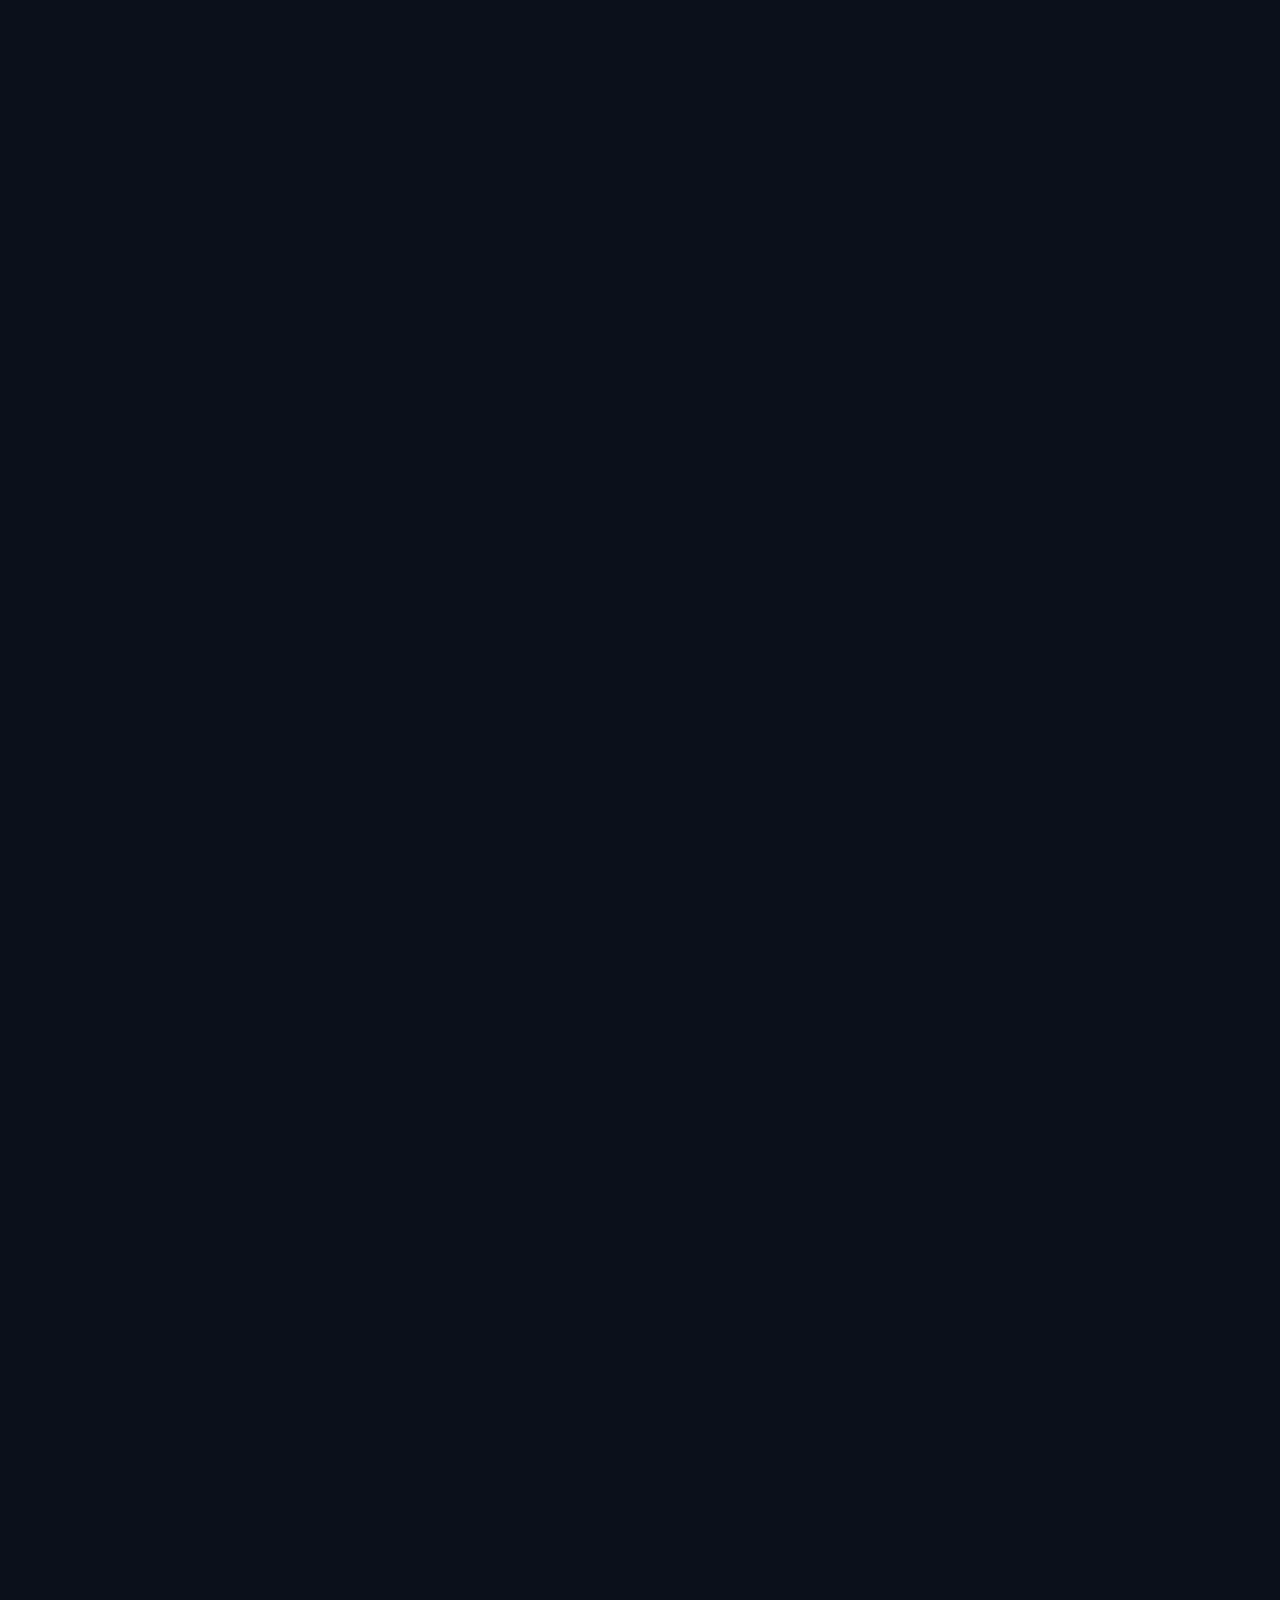
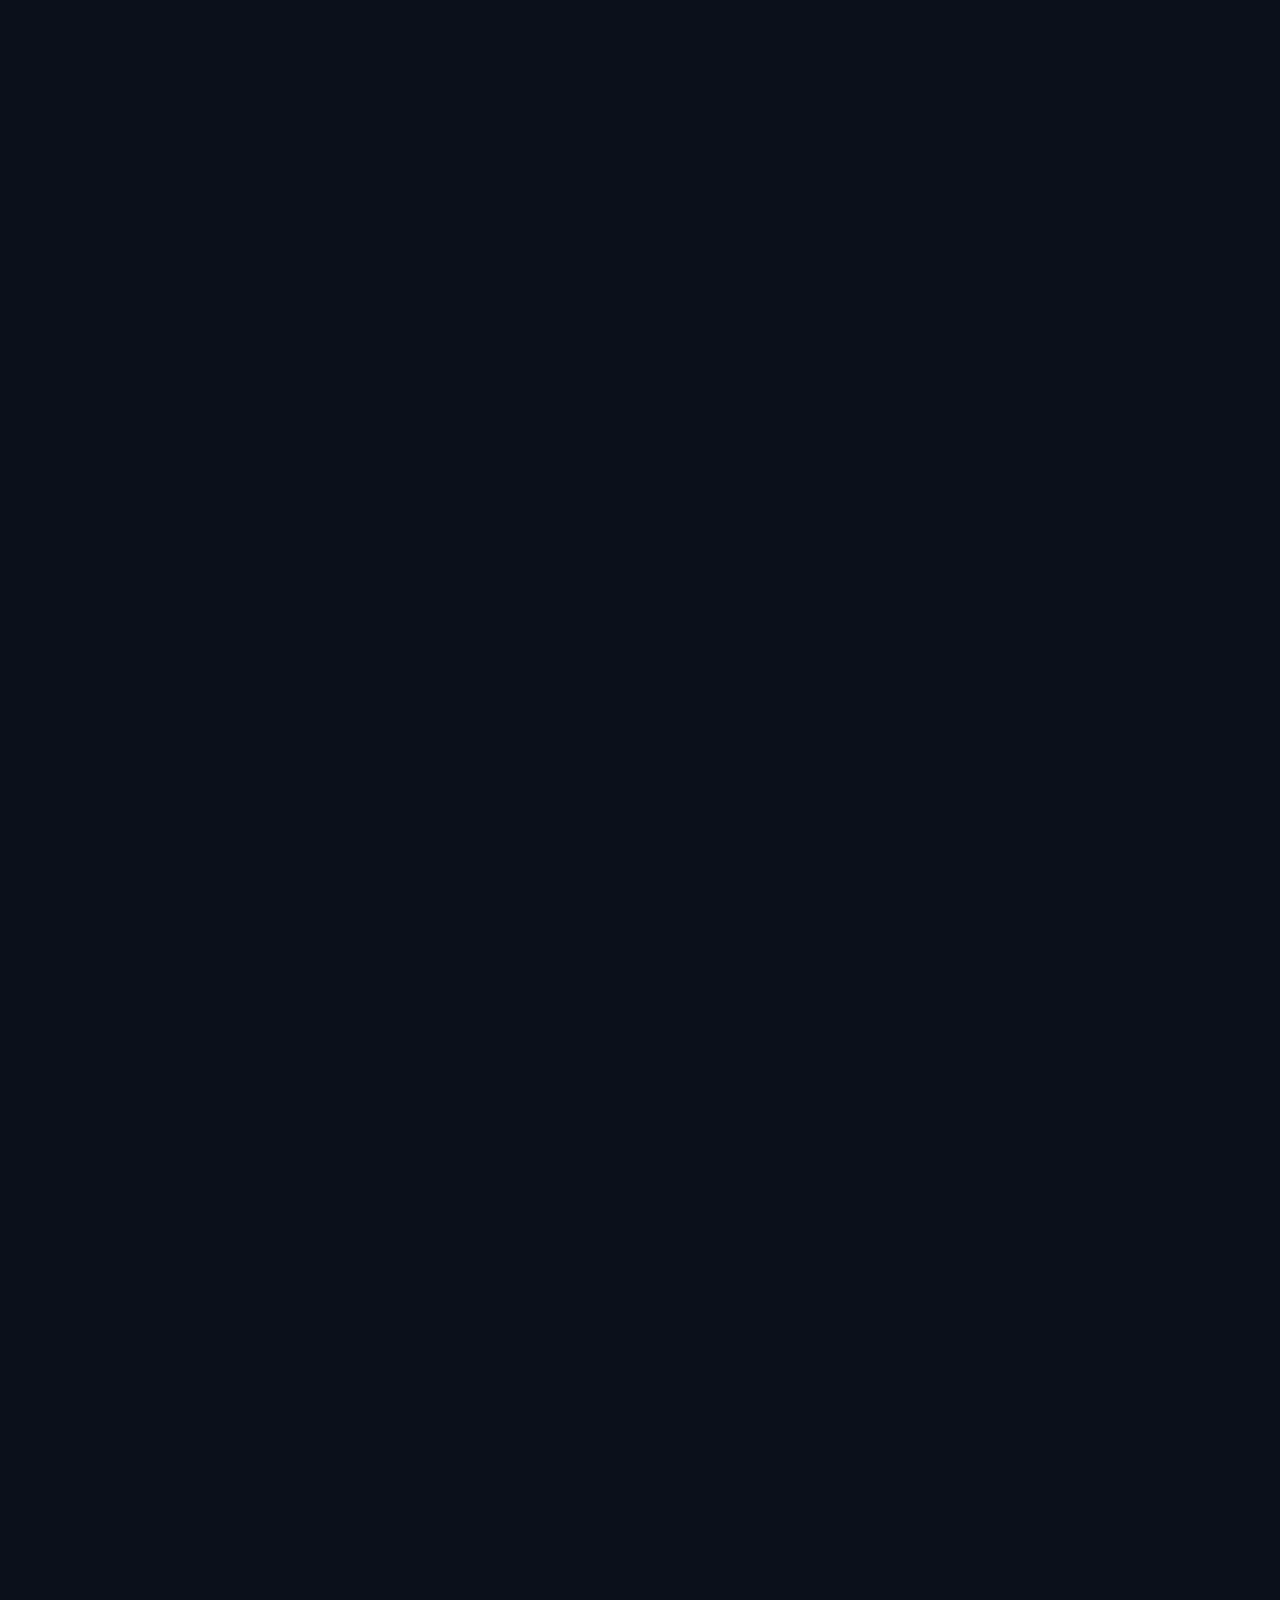
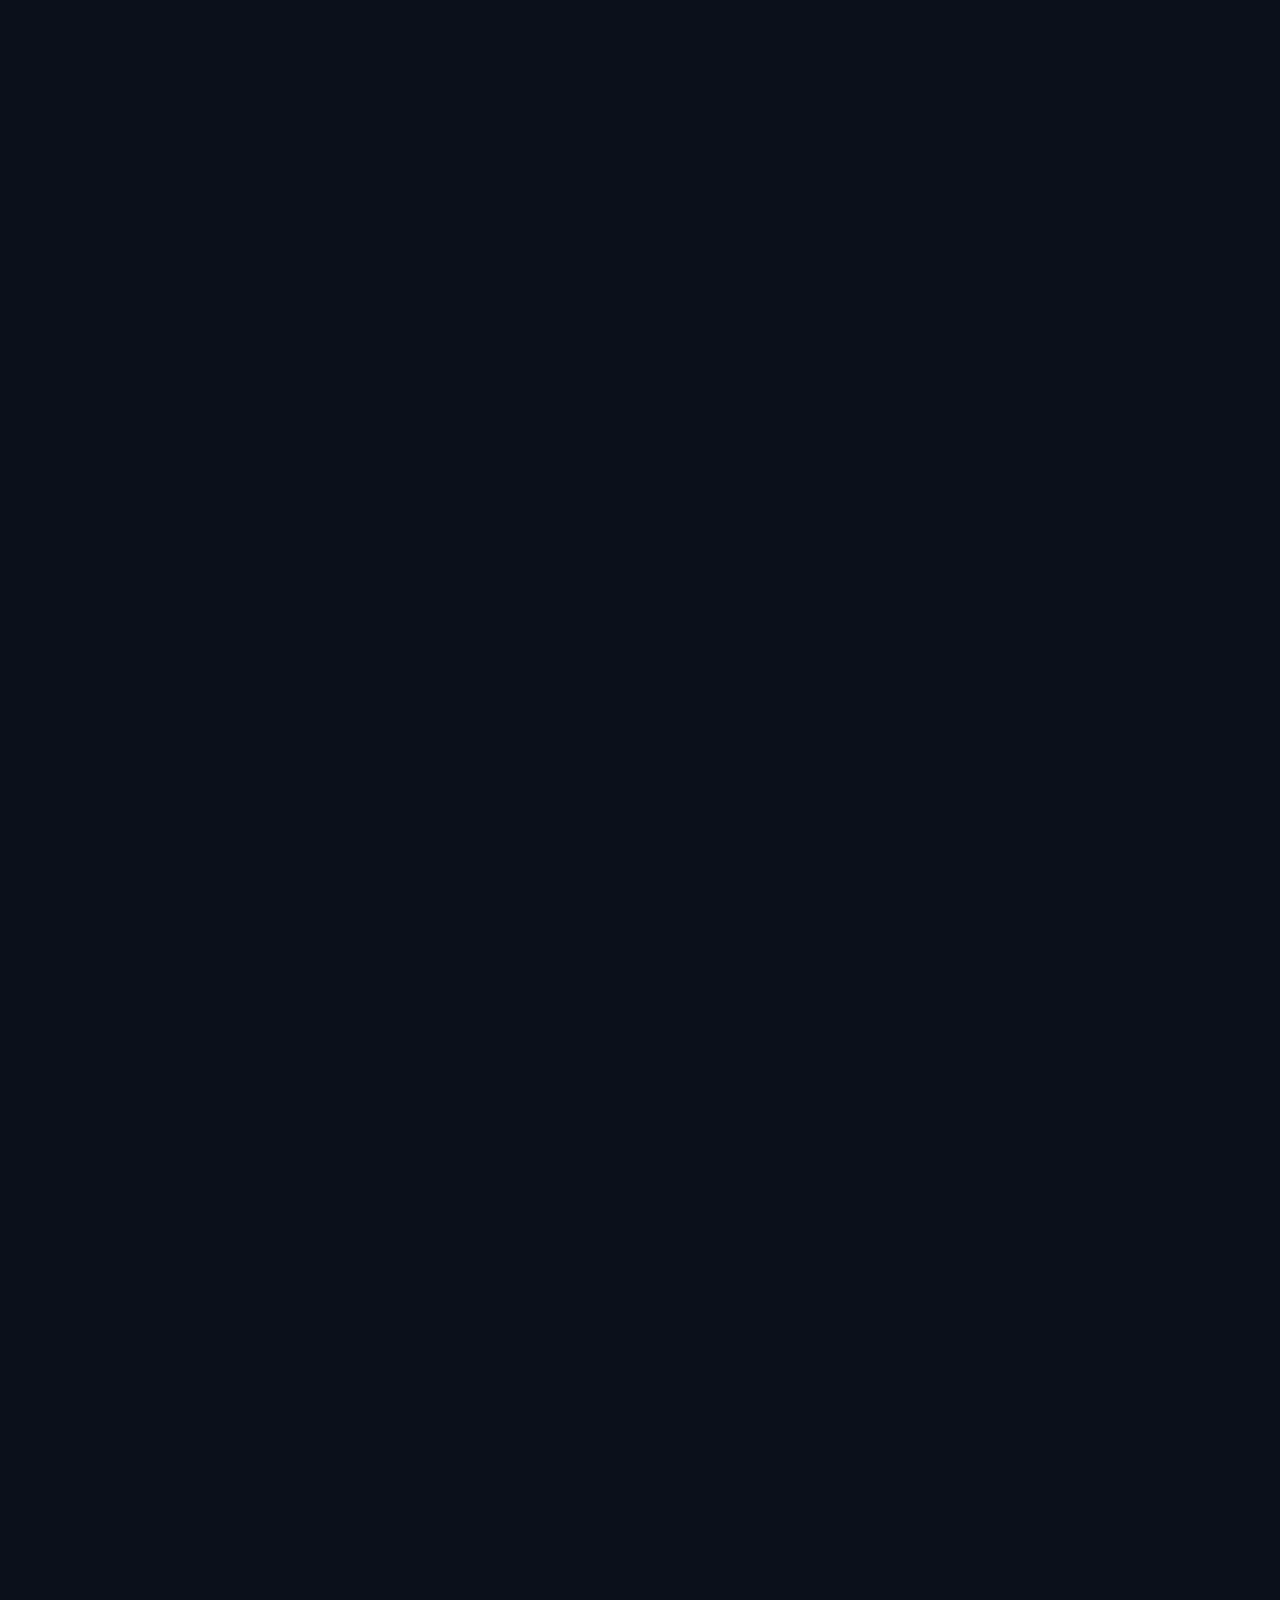
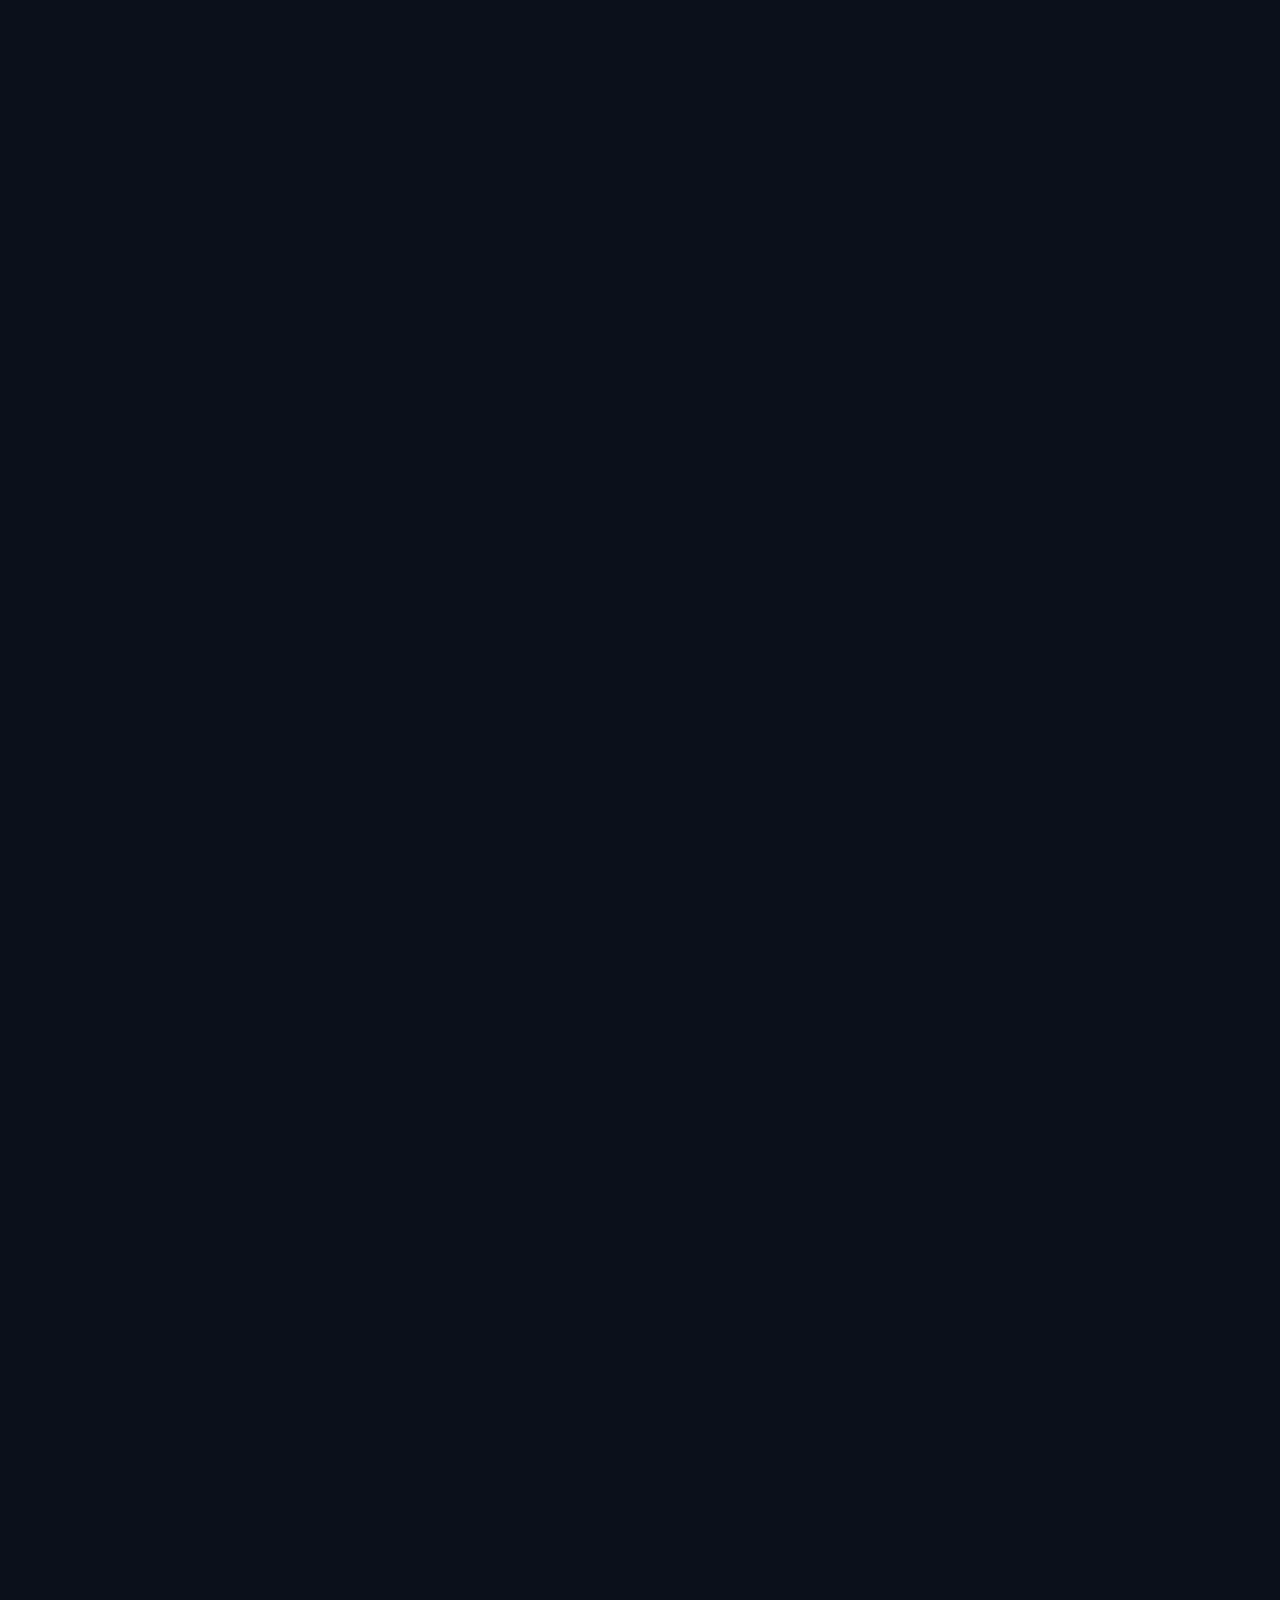
==== commit 0253b963: "half home page" ====
--- a/home.html
+++ b/home.html
@@ -43,55 +43,171 @@
             <a class="sign-in" href="#">Sign in</a>
             <a class="get" href="#">Get Folio Free</a>
         </div>
-
-
-
     </nav>
+
+    <!-- -------------------------------------------------------home  screen ---------------------------------------------------------------- -->
+
+
+
+    <div class="Iam">
+
+
+        <div class="first-text">
+            <p> <span class="boost">Boost </span> <span class="your"> your</span></p>
+        </div>
+        <b>
+            <div class="innerIam">
+                leggera<br />
+                a theme in progress<br />
+                built on bootstrap<br />
+                how I learn stuff<br />
+                how we do it
+            </div>
+        </b>
+
+        <div class="first1-text">
+            <p> <span class="with"> With interactive </span> <span class="demos"> Demos</span></p>
+        </div>
+
+    </div>
+
+    <div class="expla">
+        <p>
+            An affordable & versatile demo creation platform. <br>
+            <span class="suitable"> Suitable for teams of all sizes.</span>
+        </p>
+
+    </div>
+
+    <div class="get-it">
+        <button class="started"> Get Started-it's free!</button>
+    </div>
+
+
+
 
 
 
     <div class="video">
         <div class="annim">
-            <video src="/img/publish.webm" height="625" width="1000" autoplay loop ></video>
+            <video src="/img/publish.webm" height="625" width="1000" autoplay loop></video>
         </div>
     </div>
 
 
 
     <section class="featured">
-        <div class="heading">
+        <div class="headings">
             <h1>Featured Demo Showcase
             </h1>
         </div>
     </section>
 
-    <!-- <div class="showcase">
-
-        <div class="box">
-            <div class="left">
-                <h2>Capture Screens</h2>
-                <p>create a customise and interactive products</p>
-            </div>
-        </div>
-        <div class="box">
-            <div class="middle">
-                <h2>Capture Screens</h2>
-                <p>create a customise and interactive products</p>
-            </div>
-        </div>
-        <div class="box">
-            <div class="right">
-                <h2>Capture Screens</h2>
-                <p>create a customise and interactive products</p>
-            </div>
-        </div> -->
-
-
-
-
-
-
-        <br><br><br><br><br><br><br><br><br><br><br><br><br><br><br><br><br><br><br><br><br><br><br><br><br><br><br><br><br><br><br><br><br><br><br><br><br><br><br><br><br><br><br><br><br><br><br><br><br><br><br><br><br><br><br><br><br><br><br><br><br><br><br><br><br><br><br><br><br><br><br><br><br><br><br><br><br><br><br><br><br><br><br><br><br><br><br><br><br><br><br><br><br><br><br><br><br><br><br><br><br><br><br><br><br><br><br><br><br><br><br><br><br><br><br><br><br><br><br><br><br><br><br><br><br><br><br><br><br><br><br><br><br><br><br><br><br><br><br><br><br><br><br><br><br><br><br><br><br><br><br><br><br><br><br><br><br><br><br><br><br><br><br><br><br><br><br><br><br><br><br><br><br><br><br><br><br><br><br><br><br><br><br><br><br><br><br><br><br><br><br><br><br><br><br><br><br><br><br><br><br><br><br><br><br><br><br><br><br><br><br><br><br><br><br><br><br><br><br><br><br><br><br><br><br><br><br><br><br><br><br><br><br><br><br><br><br><br><br><br><br><br><br><br><br><br><br><br><br><br><br><br><br><br><br><br><br><br><br><br><br><br><br><br><br><br><br><br><br><br><br><br><br><br><br><br><br><br><br><br><br><br><br><br><br><br><br><br><br><br><br><br><br><br><br><br><br><br><br><br><br><br><br><br><br><br><br><br><br><br><br><br><br><br><br><br><br><br><br><br><br><br><br><br><br><br><br><br><br><br><br><br><br><br><br><br><br><br><br><br><br><br><br><br><br><br><br><br><br><br><br><br><br><br><br><br><br><br><br><br><br><br><br><br><br><br><br><br><br><br><br><br><br><br><br><br><br><br><br><br><br><br><br><br><br><br><br><br><br><br><br><br><br><br><br><br><br><br><br><br><br><br><br><br><br><br><br><br><br><br><br><br><br><br><br><br><br><br><br><br><br><br><br><br><br><br><br><br><br><br><br><br><br><br><br><br><br><br><br><br><br><br><br><br><br><br><br><br><br><br><br><br><br><br><br><br><br><br><br><br><br><br><br><br><br><br><br><br><br><br><br><br><br><br><br><br><br><br><br><br><br><br><br><br><br><br><br><br><br><br><br><br><br><br><br><br><br><br><br><br><br><br><br><br><br><br><br><br><br><br><br><br><br><br><br><br><br><br><br><br><br><br><br><br><br><br><br><br><br><br><br><br><br><br><br><br><br><br><br><br><br><br><br><br><br><br><br><br><br><br><br><br><br><br><br><br><br><br><br><br><br><br><br><br><br><br><br><br><br><br><br><br><br><br><br><br><br><br><br><br><br><br><br><br><br><br><br><br><br><br><br><br><br><br><br><br><br><br><br><br><br><br><br><br><br><br><br><br><br><br><br><br><br><br><br><br><br><br><br><br><br><br><br><br><br><br><br><br><br><br><br><br><br><br><br><br><br><br><br><br><br><br><br><br><br><br><br><br><br><br><br><br><br><br><br><br><br><br><br><br><br><br><br><br><br><br><br><br><br><br><br><br><br><br><br><br><br><br><br><br><br><br><br><br><br><br><br><br><br><br><br><br><br><br><br><br><br><br><br><br><br><br><br><br><br><br><br><br><br><br><br><br><br><br><br><br><br><br><br><br><br><br><br><br><br><br><br><br><br><br><br><br><br><br><br><br><br><br><br><br><br><br><br><br><br><br><br><br><br><br><br><br><br><br><br><br><br><br><br><br><br><br><br><br><br><br><br><br><br><br><br><br><br><br><br><br><br><br><br><br><br><br><br><br><br><br><br><br><br><br><br><br><br><br><br><br><br><br><br><br><br><br><br><br><br><br><br><br><br><br><br><br><br><br><br><br><br><br><br><br><br><br><br><br><br><br><br><br><br><br><br><br><br><br><br><br><br><br><br><br><br><br><br><br><br><br><br><br><br><br><br><br><br><br><br><br><br><br><br><br><br><br><br><br><br><br><br><br><br><br><br><br><br><br><br><br><br><br><br><br><br><br><br><br><br><br><br><br><br><br><br><br><br><br><br><br><br><br><br><br><br><br><br><br><br><br><br><br><br><br><br><br><br><br><br><br><br><br><br><br><br><br><br><br><br><br><br><br><br><br><br><br><br><br><br><br><br><br><br><br><br><br><br><br><br><br><br><br><br><br><br><br><br><br><br><br><br><br><br><br><br><br><br><br><br><br><br><br><br><br><br><br><br><br><br><br><br><br><br><br><br><br><br><br><br><br><br><br><br><br><br><br><br><br><br><br><br><br><br><br>
+
+    <div class="container">
+        <div class="box left">
+            <div class="content">
+                <img src="/img/1st.svg" alt="">
+                <div class="text-container">
+                    <h2 class="heading">Capture Screens</h2>
+                    <p class="text">Create a customize and creative product <br>
+                        demos without any coding</p>
+                </div>
+            </div>
+        </div>
+        <div class="box middle">
+            <div class="content">
+                <img src="/img/2nd.svg" alt="">
+                <div class="text-container">
+                    <h2 class="heading">Add Guide Step</h2>
+                    <p class="text">Showcase features, and add narration to <br>
+                        enhance the presentation</p>
+                </div>
+            </div>
+        </div>
+        <div class="box right">
+            <div class="content">
+                <img src="/img/3rd.svg" alt="">
+                <div class="text-container">
+                    <h2 class="heading">Customize Screens</h2>
+                    <p class="text">Enhance your personal sales by creating <br>
+                        interactive and customized screens</p>
+                </div>
+            </div>
+        </div>
+
+    </div>
+    <div class="container">
+        <div class="box left">
+            <div class="content">
+                <img src="/img/4th.svg" alt="">
+                <div class="text-container">
+                    <h2 class="heading">Publish & Share Demo</h2>
+                    <p class="text">Showcase your demo as embed or share <br>
+                        instantly as a direct link</p>
+                </div>
+            </div>
+        </div>
+        <div class="box middle">
+            <div class="content">
+                <img src="/img/5th.svg" alt="">
+                <div class="text-container">
+                    <h2 class="heading">Insight & Analystics</h2>
+                    <p class="text">Analyze viewer behavior, capture leads to <br>
+                        drive growth</p>
+                </div>
+            </div>
+        </div>
+        <div class="box right">
+            <div class="content">
+                <img src="/img/6th.svg" alt="">
+                <div class="text-container">
+                    <h2 class="heading">Product Demo Showcase</h2>
+                    <p class="text">Explore Folio’s interactive demo showcase for <br>
+                        inspiration</p>
+                </div>
+            </div>
+        </div>
+
+    </div>
+
+
+
+
+
+
+    <div class="market-teams">
+        <div class="all-teams-detail">
+            <h1>Built for your</h1>
+            <h3>Go-to-market teams</h3>
+            <p>Folio is the all-in-one demo creation tool that can help cover all of your demo <br>
+                <span class="needs"> storytelling needs.</span>
+            </p>
+        </div>
+
+    </div>
+
+
+    <div class="catagory">
+        
+        <a class="marketings" href=""> <img src="/img/marketing.svg" alt="">Marketing</a>
+        <a class="cat" href=""> <img src="/img/sales.svg" alt="">sales</a>
+
+        <a class="cat" href=""> <img src="/img/customer.svg" alt="">Customer success</a>
+
+        <a class="cat" href=""> <img src="/img/product.svg" alt="">Product</a>
+        <a class="cat" href=""> <img src="/img/support.svg" alt="">Support</a>
+
+
+    </div>
+
+
+
+
+
+
+
+    <br><br><br><br><br><br><br><br><br><br><br><br><br><br><br><br><br><br><br><br><br><br><br><br><br><br><br><br><br><br><br><br><br><br><br><br><br><br><br><br><br><br><br><br><br><br><br><br><br><br><br><br><br><br><br><br><br><br><br><br><br><br><br><br><br><br><br><br><br><br><br><br><br><br><br><br><br><br><br><br><br><br><br><br><br><br><br><br><br><br><br><br><br><br><br><br><br><br><br><br><br><br><br><br><br><br><br><br><br><br><br><br><br><br><br><br><br><br><br><br><br><br><br><br><br><br><br><br><br><br><br><br><br><br><br><br><br><br><br><br><br><br><br><br><br><br><br><br><br><br><br><br><br><br><br><br><br><br><br><br><br><br><br><br><br><br><br><br><br><br><br><br><br><br><br><br><br><br><br><br><br><br><br><br><br><br><br><br><br><br><br><br><br><br><br><br><br><br><br><br><br><br><br><br><br><br><br><br><br><br><br><br><br><br><br><br><br><br><br><br><br><br><br><br><br><br><br><br><br><br><br><br><br><br><br><br><br><br><br><br><br><br><br><br><br><br><br><br><br><br><br><br><br><br><br><br><br><br><br><br><br><br><br><br><br><br><br><br><br><br><br><br><br><br><br><br><br><br><br><br><br><br><br><br><br><br><br><br><br><br><br><br><br><br><br><br><br><br><br><br><br><br><br><br><br><br><br><br><br><br><br><br><br><br><br><br><br><br><br><br><br><br><br><br><br><br><br><br><br><br><br><br><br><br><br><br><br><br><br><br><br><br><br><br><br><br><br><br><br><br><br><br><br><br><br><br><br><br><br><br><br><br><br><br><br><br><br><br><br><br><br><br><br><br><br><br><br><br><br><br><br><br><br><br><br><br><br><br><br><br><br><br><br><br><br><br><br><br><br><br><br><br><br><br><br><br><br><br><br><br><br><br><br><br><br><br><br><br><br><br><br><br><br><br><br><br><br><br><br><br><br><br><br><br><br><br><br><br><br><br><br><br><br><br><br><br><br><br><br><br><br><br><br><br><br><br><br><br><br><br><br><br><br><br><br><br><br><br><br><br><br><br><br><br><br><br><br><br><br><br><br><br><br><br><br><br><br><br><br><br><br><br><br><br><br><br><br><br><br><br><br><br><br><br><br><br><br><br><br><br><br><br><br><br><br><br><br><br><br><br><br><br><br><br><br><br><br><br><br><br><br><br><br><br><br><br><br><br><br><br><br><br><br><br><br><br><br><br><br><br><br><br><br><br><br><br><br><br><br><br><br><br><br><br><br><br><br><br><br><br><br><br><br><br><br><br><br><br><br><br><br><br><br><br><br><br><br><br><br><br><br><br><br><br><br><br><br><br><br><br><br><br><br><br><br><br><br><br><br><br><br><br><br><br><br><br><br><br><br><br><br><br><br><br><br><br><br><br><br><br><br><br><br><br><br><br><br><br><br><br><br><br><br><br><br><br><br><br><br><br><br><br><br><br><br><br><br><br><br><br><br><br><br><br><br><br><br><br><br><br><br><br><br><br><br><br><br><br><br><br><br><br><br><br><br><br><br><br><br><br><br><br><br><br><br><br><br><br><br><br><br><br><br><br><br><br><br><br><br><br><br><br><br><br><br><br><br><br><br><br><br><br><br><br><br><br><br><br><br><br><br><br><br><br><br><br><br><br><br><br><br><br><br><br><br><br><br><br><br><br><br><br><br><br><br><br><br><br><br><br><br><br><br><br><br><br><br><br><br><br><br><br><br><br><br><br><br><br><br><br><br><br><br><br><br><br><br><br><br><br><br><br><br><br><br><br><br><br><br><br><br><br><br><br><br><br><br><br><br><br><br><br><br><br><br><br><br><br><br><br><br><br><br><br><br><br><br><br><br><br><br><br><br><br><br><br><br><br><br><br><br><br><br><br><br><br><br><br><br><br><br><br><br><br><br><br><br><br><br><br><br><br><br><br><br><br><br><br><br><br><br><br><br><br><br><br><br><br><br><br><br><br><br><br><br><br><br><br><br><br><br><br><br><br><br><br><br><br><br><br><br><br><br><br><br><br><br><br><br><br><br><br><br><br><br><br><br><br><br><br><br><br><br><br><br><br><br><br><br><br><br><br><br><br><br><br><br><br><br><br><br><br><br><br><br><br><br><br><br><br><br><br><br><br><br><br><br><br><br><br><br><br><br><br><br><br><br><br><br><br><br><br><br><br><br><br><br><br><br><br><br><br><br><br><br><br><br><br><br><br><br><br><br><br><br><br><br><br><br><br>
 
 
 
--- a/style.css
+++ b/style.css
@@ -1,5 +1,5 @@
-* {
-    background-color: #181E29;
+body {
+    background-color: #0b101b;
 }
 
 .navbar {
@@ -11,10 +11,10 @@
     padding-left: 8rem;
     padding-right: 8rem;
     position: sticky;
-    top:0;
+    top: 0;
     backdrop-filter: blur(8px);
     background: none;
-   
+
 
     padding-top: 1.3rem;
 }
@@ -32,7 +32,7 @@
 .nav-links li {
     display: block;
     background: none;
-  
+
 }
 
 .nav-links a {
@@ -70,24 +70,18 @@
     border: 1px solid #460BF9;
     border-radius: 6px;
     padding: 12px 27px;
-    transition: transform 0.4s ease;
+    transition: transform 0.4s ease !important;
     box-shadow: 0px 0px 4px rgba(0, 0, 0, 0.3);
     /* transition: box-shadow 0.3s ease; */
-  }
-
-
-
-.button a.get:hover{
+}
+
+a.get:hover {
     transform: translateY(-8px) !important;
     box-shadow: 0px 0px 8px blue;
 }
 
 
-
-
-
-
-.button a.sign-in {
+a.sign-in {
     background-color: #181E29;
     text-decoration: none;
     color: #fff;
@@ -101,58 +95,437 @@
 }
 
 
-.button a.sign-in:hover {
+.sign-in:hover {
     background-color: #460BF9;
     transform: translateY(-5px);
 }
 
 
+/* ---------------------------------------------------------------------------------home screen css---------------------------------- */
+
+.first-text {
+    display: flex;
+    justify-content: center;
+    text-align: center;
+    padding-top: 3.5rem;
+    background-color: #0b101b;
+    margin-bottom: -35px;
+    font-weight: bold;
+}
+
+
+.first1-text {
+    display: flex;
+    justify-content: center;
+    text-align: center;
+    margin-top: -35px;
+    font-size: 0px;
+
+
+}
+
+.boost {
+    color: #460BF9;
+}
+
+.your {
+    color: purple;
+}
+
+.with {
+    color: purple;
+}
+
+.demos {
+    color: goldenrod;
+}
+
+.Iam {
+
+    font: normal 70px/80px Montserrat, sans-serif;
+    color: #999;
+    display: flex;
+    background-color: #0b101b;
+    flex-direction: column;
+    justify-content: center;
+}
+
+
+.Iam b {
+    float: left;
+    overflow: hidden;
+    position: relative;
+    height: 50px;
+    /* top: 40px; */
+}
+
+.Iam .innerIam {
+    display: inline-block;
+    color: #e74c3c;
+    position: relative;
+    white-space: nowrap;
+    top: 0;
+    left: 0;
+    display: flex;
+    justify-content: center;
+
+
+    /*animation*/
+    -webkit-animation: move 5s;
+    -moz-animation: move 5s;
+    -ms-animation: move 5s;
+    -o-animation: move 5s;
+    animation: move 5s;
+    /*animation-iteration-count*/
+    -webkit-animation-iteration-count: infinite;
+    -moz-animation-iteration-count: infinite;
+    -ms-animation-iteration-count: infinite;
+    -o-animation-iteration-count: infinite;
+    animation-iteration-count: infinite;
+    /*animation-delay*/
+    -webkit-animation-delay: 1s;
+    -moz-animation-delay: 1s;
+    -ms-animation-delay: 1s;
+    -o-animation-delay: 1s;
+    animation-delay: 1s;
+}
+
+@keyframes move {
+    0% {
+        top: 0px;
+    }
+
+    20% {
+        top: -50px;
+    }
+
+    40% {
+        top: -100px;
+    }
+
+    60% {
+        top: -150px;
+    }
+
+    80% {
+        top: -200px;
+    }
+}
+
+@-webkit-keyframes move {
+    0% {
+        top: 0px;
+    }
+
+    20% {
+        top: -50px;
+    }
+
+    40% {
+        top: -100px;
+    }
+
+    60% {
+        top: -150px;
+    }
+
+    80% {
+        top: -200px;
+    }
+}
+
+@-moz-keyframes move {
+    0% {
+        top: 0px;
+    }
+
+    20% {
+        top: -50px;
+    }
+
+    40% {
+        top: -100px;
+    }
+
+    60% {
+        top: -150px;
+    }
+
+    80% {
+        top: -200px;
+    }
+}
+
+@-o-keyframes move {
+    0% {
+        top: 0px;
+    }
+
+    20% {
+        top: -50px;
+    }
+
+    40% {
+        top: -100px;
+    }
+
+    60% {
+        top: -150px;
+    }
+
+    80% {
+        top: -200px;
+    }
+}
+
+@keyframes move {
+    0% {
+        top: 0px;
+    }
+
+    20% {
+        top: -50px;
+    }
+
+    40% {
+        top: -100px;
+    }
+
+    60% {
+        top: -150px;
+    }
+
+    80% {
+        top: -200px;
+    }
+}
+
+
+
+
+.expla {
+    display: flex;
+    justify-content: center;
+    text-align: center;
+
+
+
+}
+
+.expla p {
+    color: #A7AAB1;
+    /* width: 29rem; */
+    font-size: 22px;
+}
+
+.suitable {
+    /* padding-left: 6rem; */
+    padding-top: 10rem;
+}
+
+.get-it {
+    display: flex;
+    justify-content: center;
+    align-items: center;
+    margin-top: 1rem;
+}
+
+.started {
+    height: 51px;
+    width: 203px;
+    color: white;
+    background-color: #460BF9;
+    border: 1px solid #460BF9;
+    border-radius: 6px;
+    font-weight: 600;
+    font-size: medium;
+    box-shadow: 0px 0px 4px rgba(0, 0, 0, 0.3);
+    transition: transform 0.3s;
+}
+
+.started:hover {
+    box-shadow: 0px 0px 8px blue;
+    transform: translateY(-5px);
+
+}
 
 
 .video {
     display: flex;
     justify-content: center;
-   
-}
-
-
-.video video{
-    box-shadow: 2px  2px   2px   2px  blue;
-
-}
-
-
-
-
-.heading{
-    display: flex;
- justify-content: center;
-}
-
-.featured h1{
-    color: white;
- font-size: 3rem;
- padding-top: 3em;
-}
-
-/* .showcase{
-    display: flex;
- flex-direction:row;
- justify-content: center;
- column-gap: 5rem;
- background-color: #2A364F;
-}
-
-
-.showcase .box{
-   
-} */
-
-
-
-
-
-
-
-
-
+    margin-top: 5rem;
+
+}
+
+
+.video video {
+    box-shadow: 2px 2px 2px 2px blue;
+
+}
+
+
+/* -------------------------------------------------------box heading css ------------------------------------------- */
+
+.headings {
+    display: flex;
+    justify-content: center;
+}
+
+.featured h1 {
+    color: white;
+    font-size: 2.3rem;
+    padding-top: 3em;
+    font-family: 'Gill Sans', 'Gill Sans MT', Calibri, 'Trebuchet MS', sans-serif;
+}
+
+/* --------------------------------------box css starts here -------------------------------- */
+
+
+.container {
+    display: flex;
+    justify-content: space-between;
+    padding-left: 8rem;
+    padding-right: 8rem;
+
+}
+
+.box {
+    height: 146px;
+    width: 388px;
+    margin-top: 2rem;
+    border-radius: 1rem;
+    box-shadow: 0px 2px 7px rgba(7, 10, 14, 0.15);
+    transition: transform 0.3s;
+    padding: 0.3rem;
+    ;
+    display: flex;
+    justify-content: center;
+
+    align-items: center;
+}
+
+
+.box:hover {
+    transform: translateY(-5px);
+}
+
+.left {
+    background-color: #181e29;
+}
+
+.middle {
+    background-color: #181e29;
+}
+
+.right {
+    background-color: #181e29;
+}
+
+
+
+.content {
+    display: flex;
+
+
+}
+
+.content img {
+    padding-bottom: 4rem;
+    padding-right: 1rem;
+
+}
+
+
+.heading {
+    font-size: 20px;
+
+    color: white;
+    /* Add other styles for the heading */
+}
+
+.text {
+    color: #A7AAB1;
+}
+
+
+
+/* -------------------------------------------------------------------market teams css -------------------------------------------------------------- */
+
+
+
+
+
+
+.market-teams {
+    display: flex;
+    justify-content: center;
+    align-items: center;
+    text-align: center;
+}
+
+.market-teams .all-teams-detail h1 {
+    color: white;
+    font-size: 56px;
+    font-weight: 900;
+    line-height: 1em;
+    margin-top: 11rem;
+    font-family: Arial, Helvetica, sans-serif;
+}
+
+.market-teams .all-teams-detail h3 {
+    font-size: 60px;
+    font-weight: bolder;
+    line-height: 1em;
+    margin-top: -10px;
+    ;
+    color: #460BF9;
+
+}
+
+.market-teams .all-teams-detail p {
+    color: #A7AAB1;
+    font-size: 18px;
+    font-weight: 500;
+    margin-top: -20px;
+}
+
+
+
+.catagory {
+
+    display: flex;
+    justify-content: center;
+    align-items: center;
+    column-gap: 1.7rem;
+    margin-top: 3rem;
+
+}
+
+.catagory .marketings {
+    background-color: #460BF9;
+    color: white;
+    padding: 12px 27px 12px 27px;
+    border-radius: 6px;
+    text-align: center;
+    cursor: pointer;
+    text-decoration: none;
+
+
+
+}
+
+.catagory .cat {
+    background-color: #181E29;
+    color: white;
+    padding: 13px 25px 13px 25px;
+    border: 1px solid #353C4A;
+    border-radius: 6px;
+    text-align: center;
+    cursor: pointer;        
+    text-decoration: none;
+
+}
+
+.catagory .cat:hover {
+    background-color: #460BF9;
+}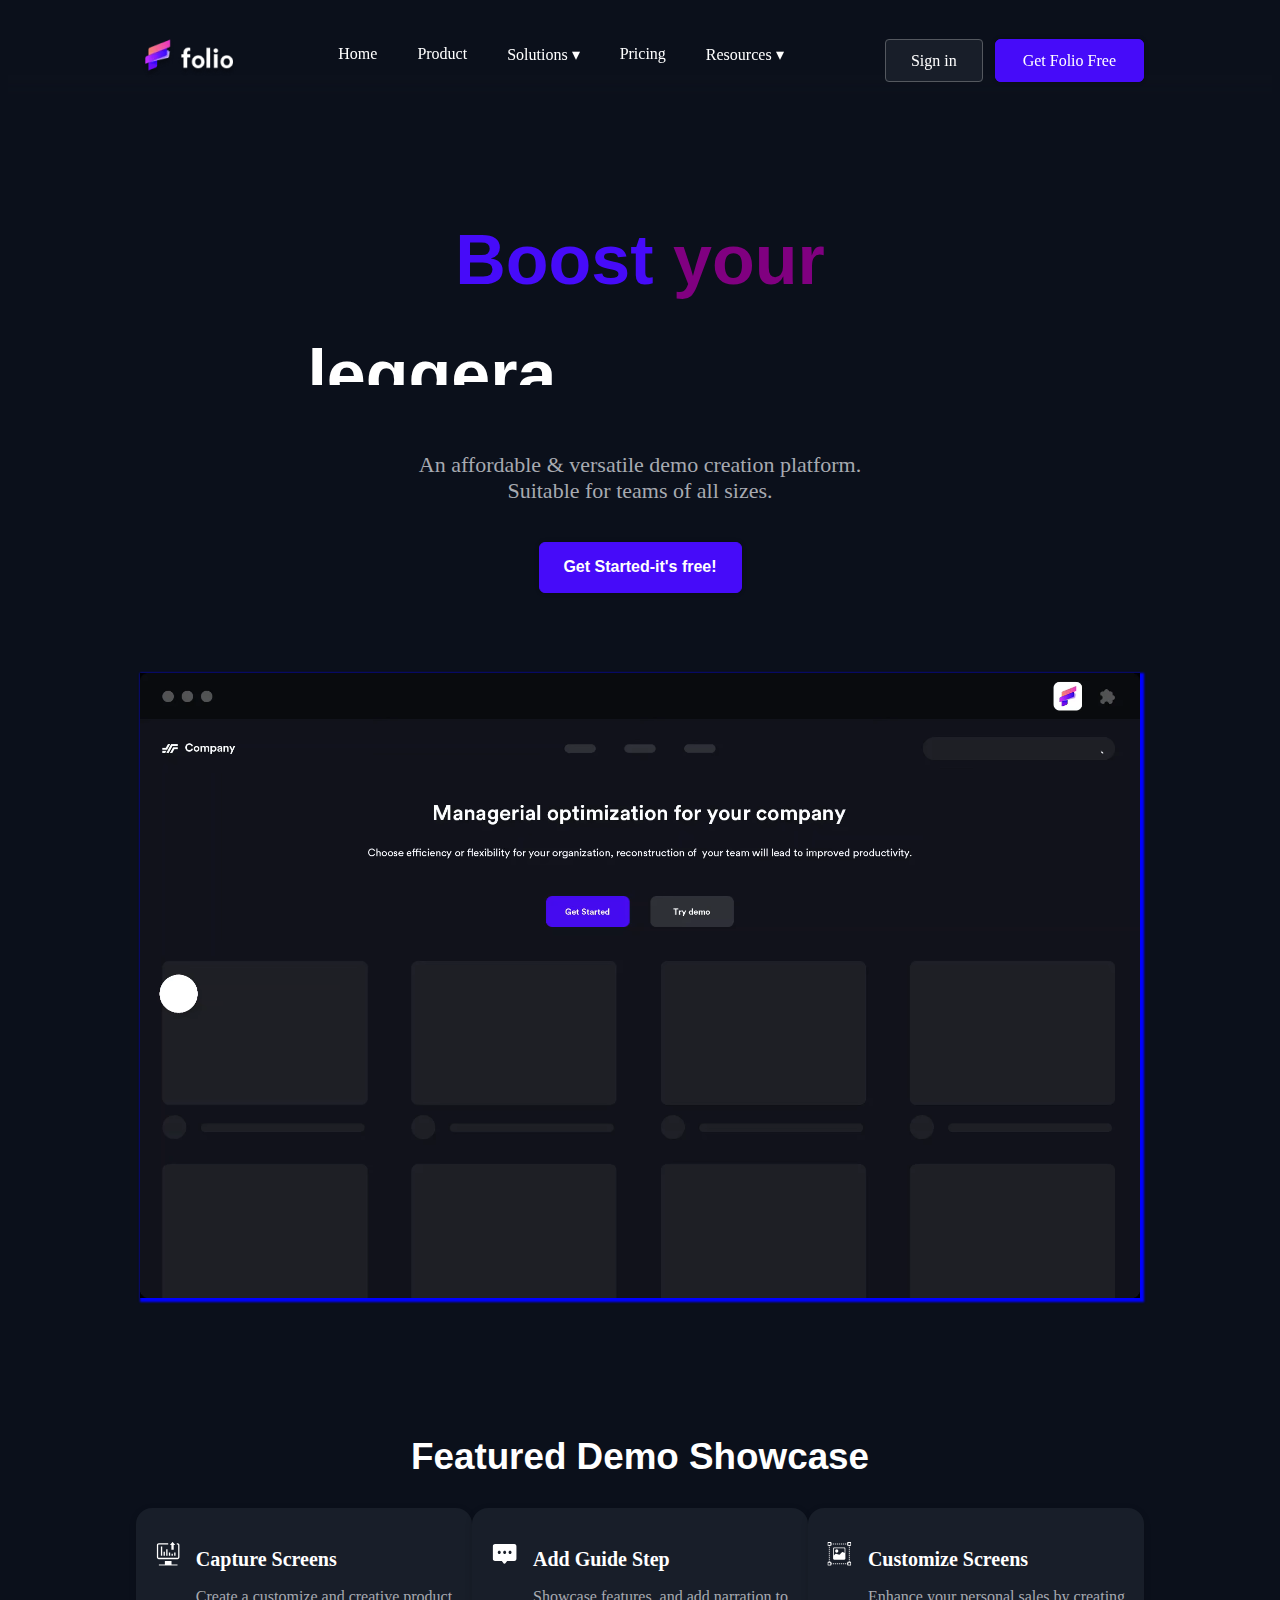
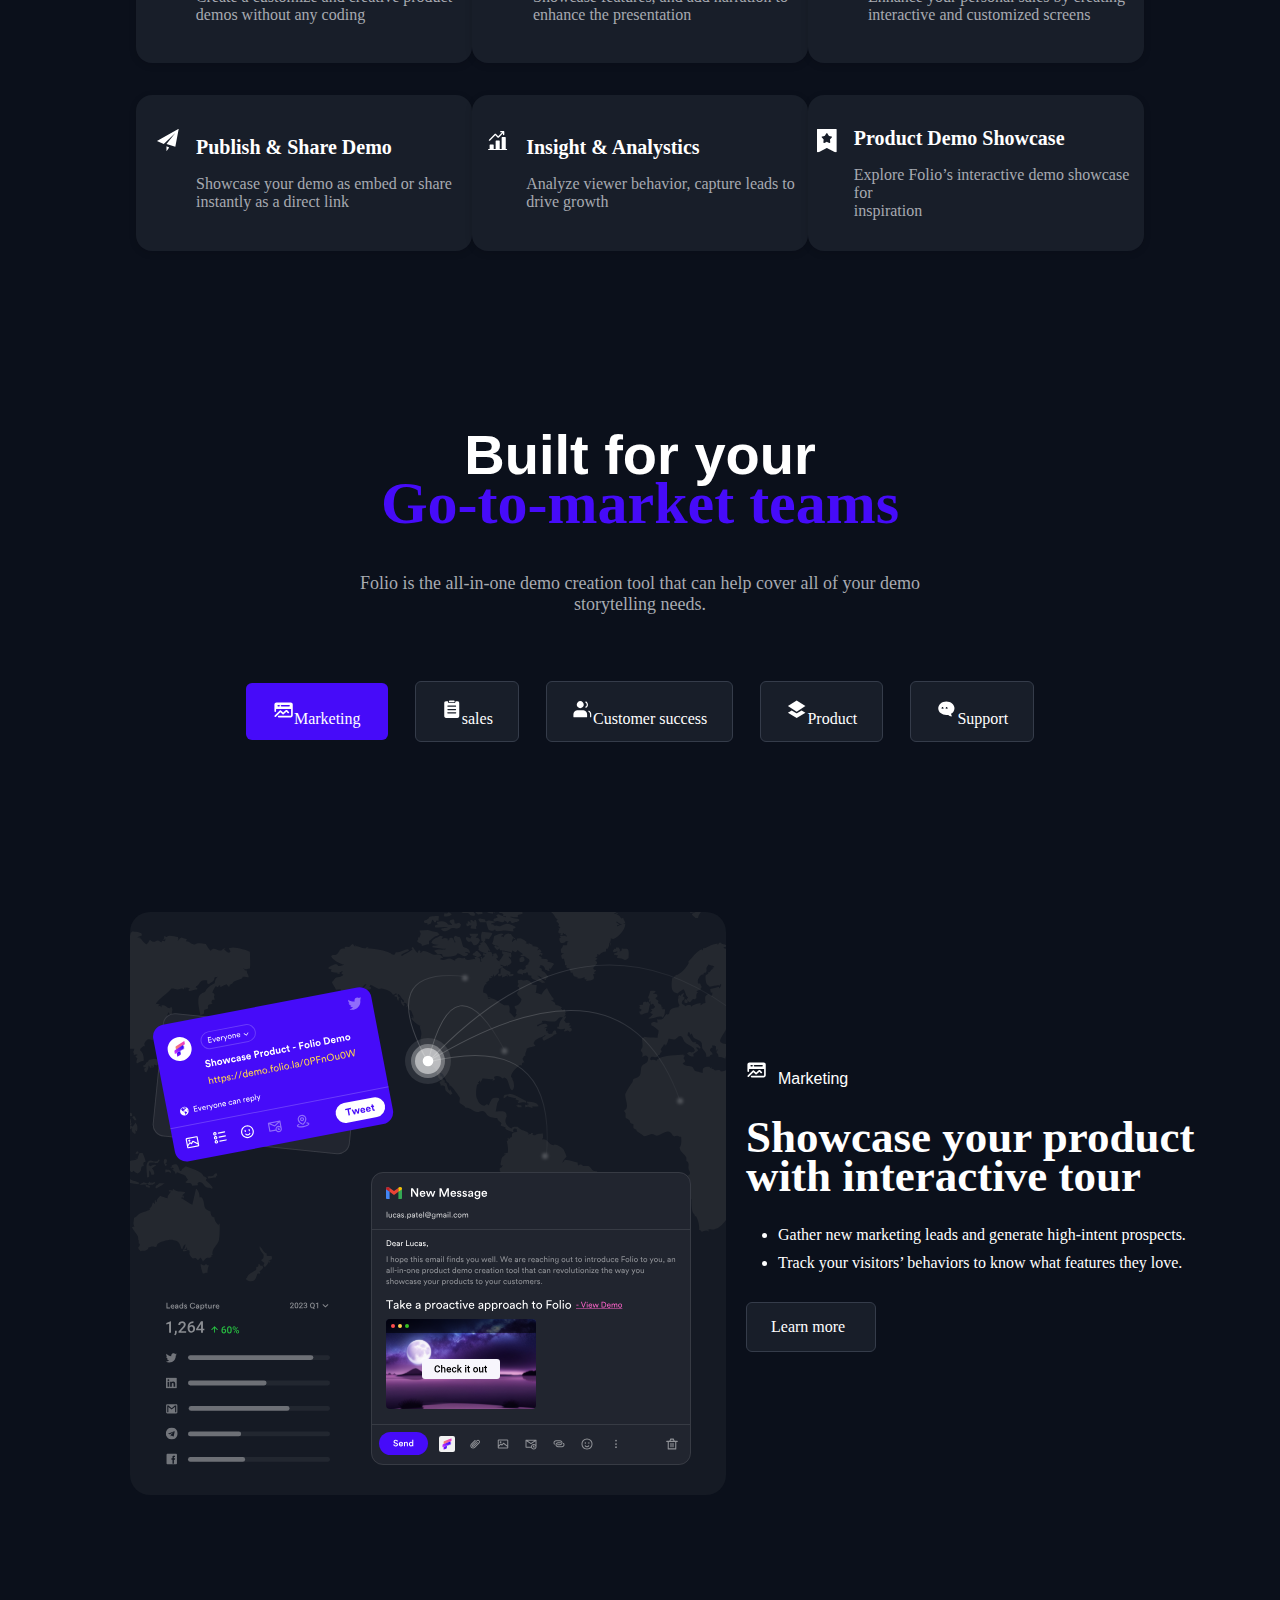
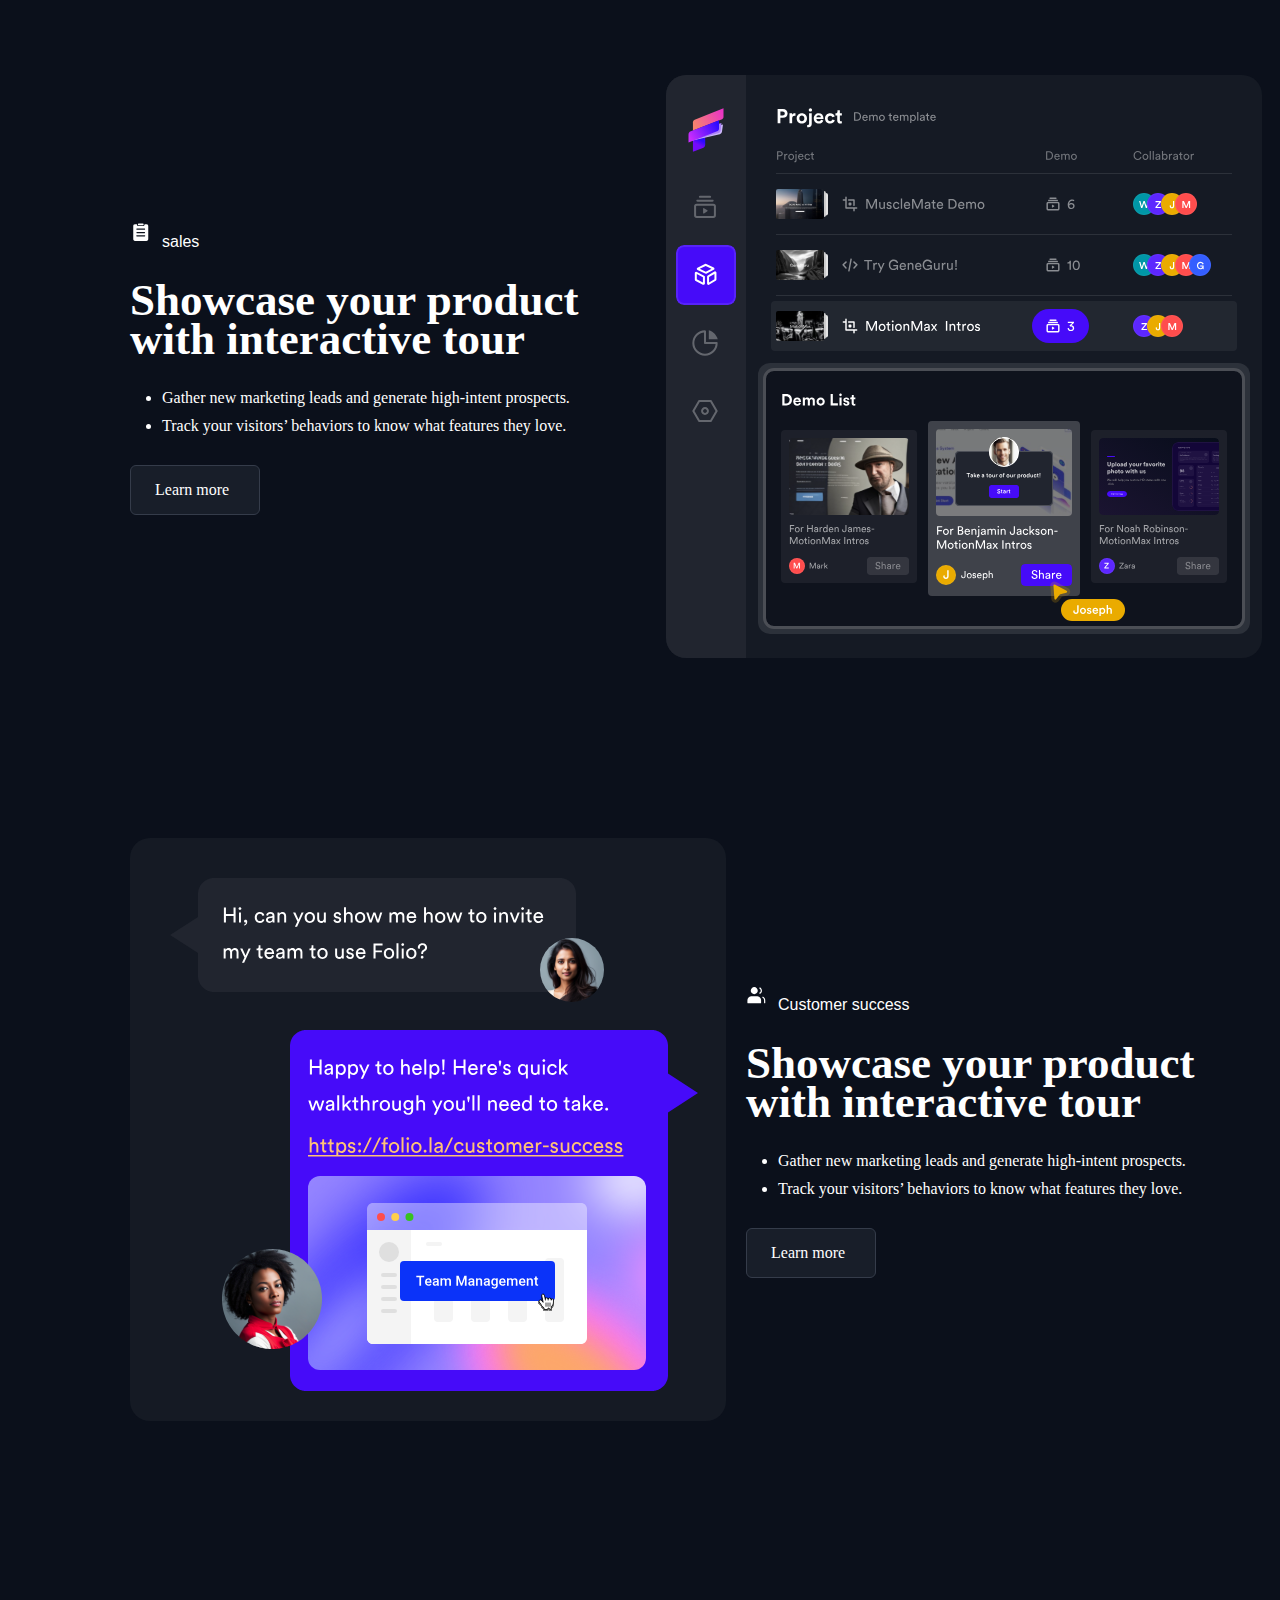
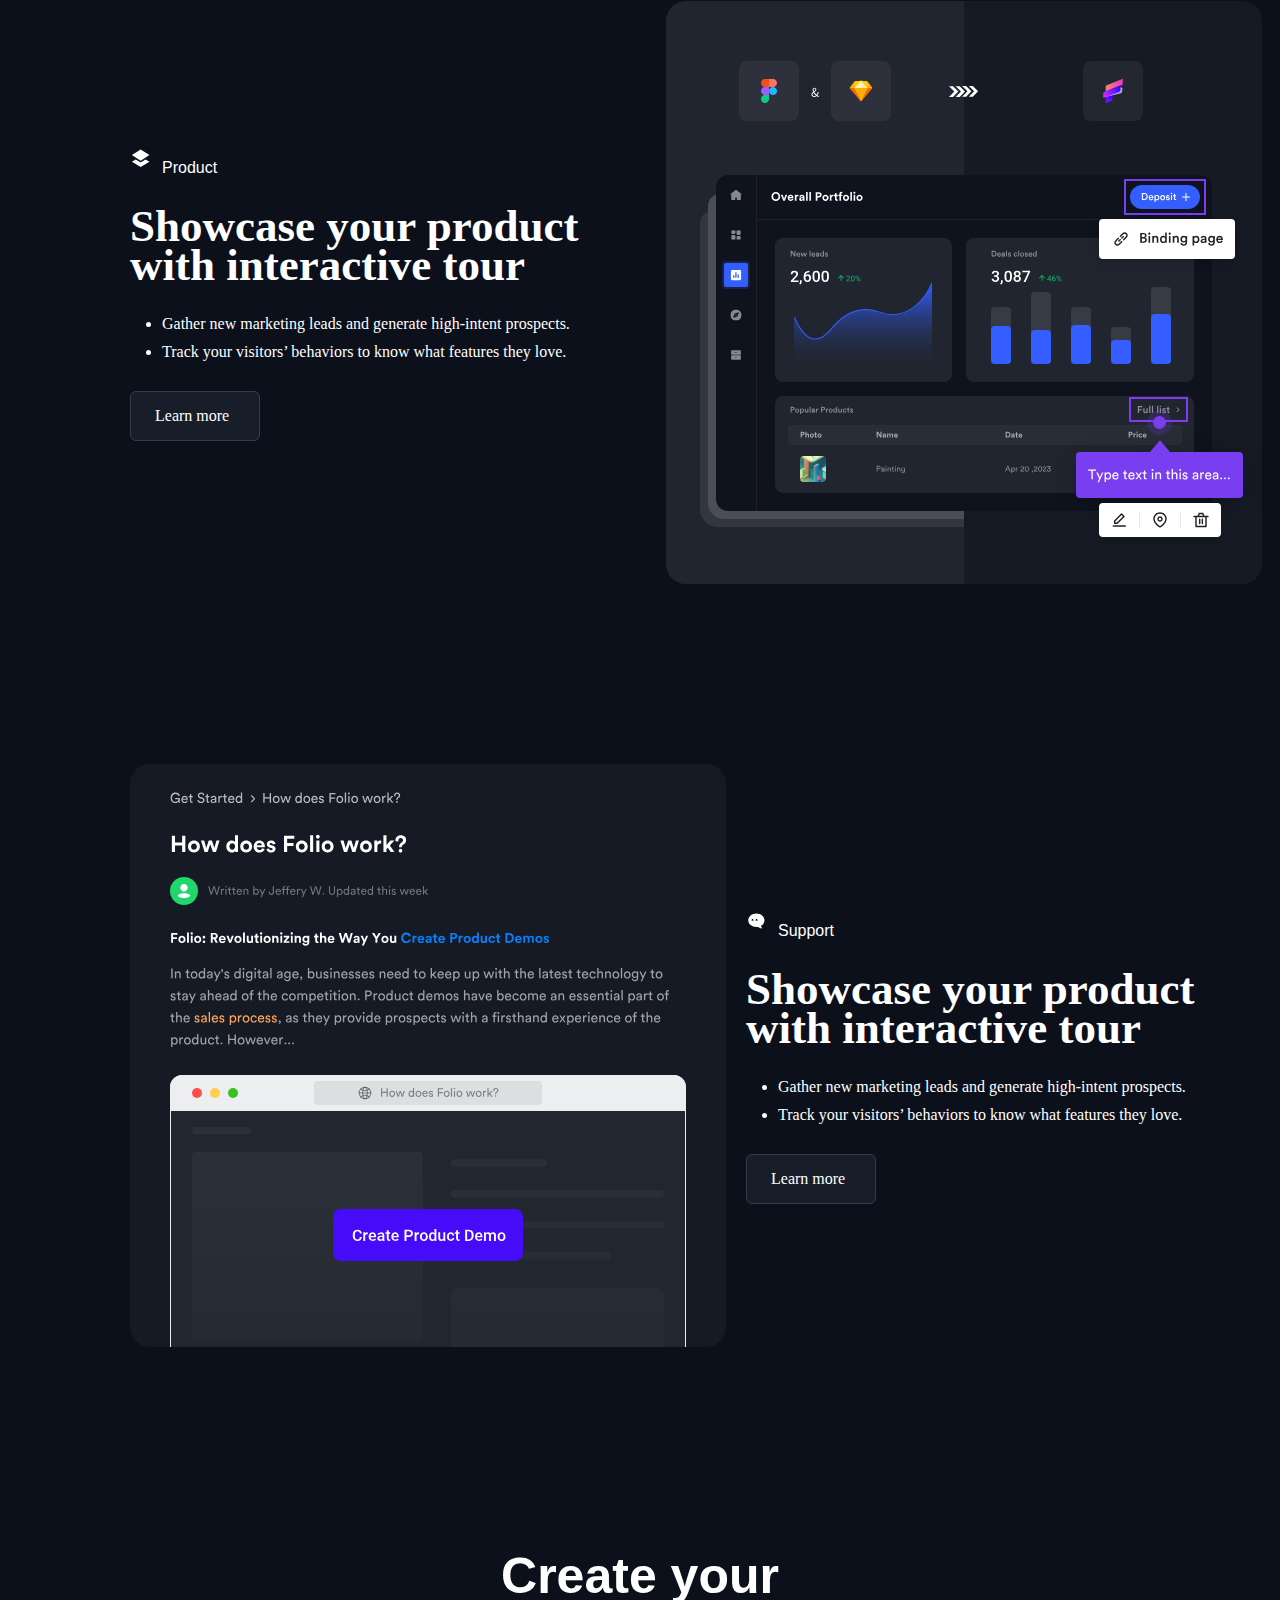
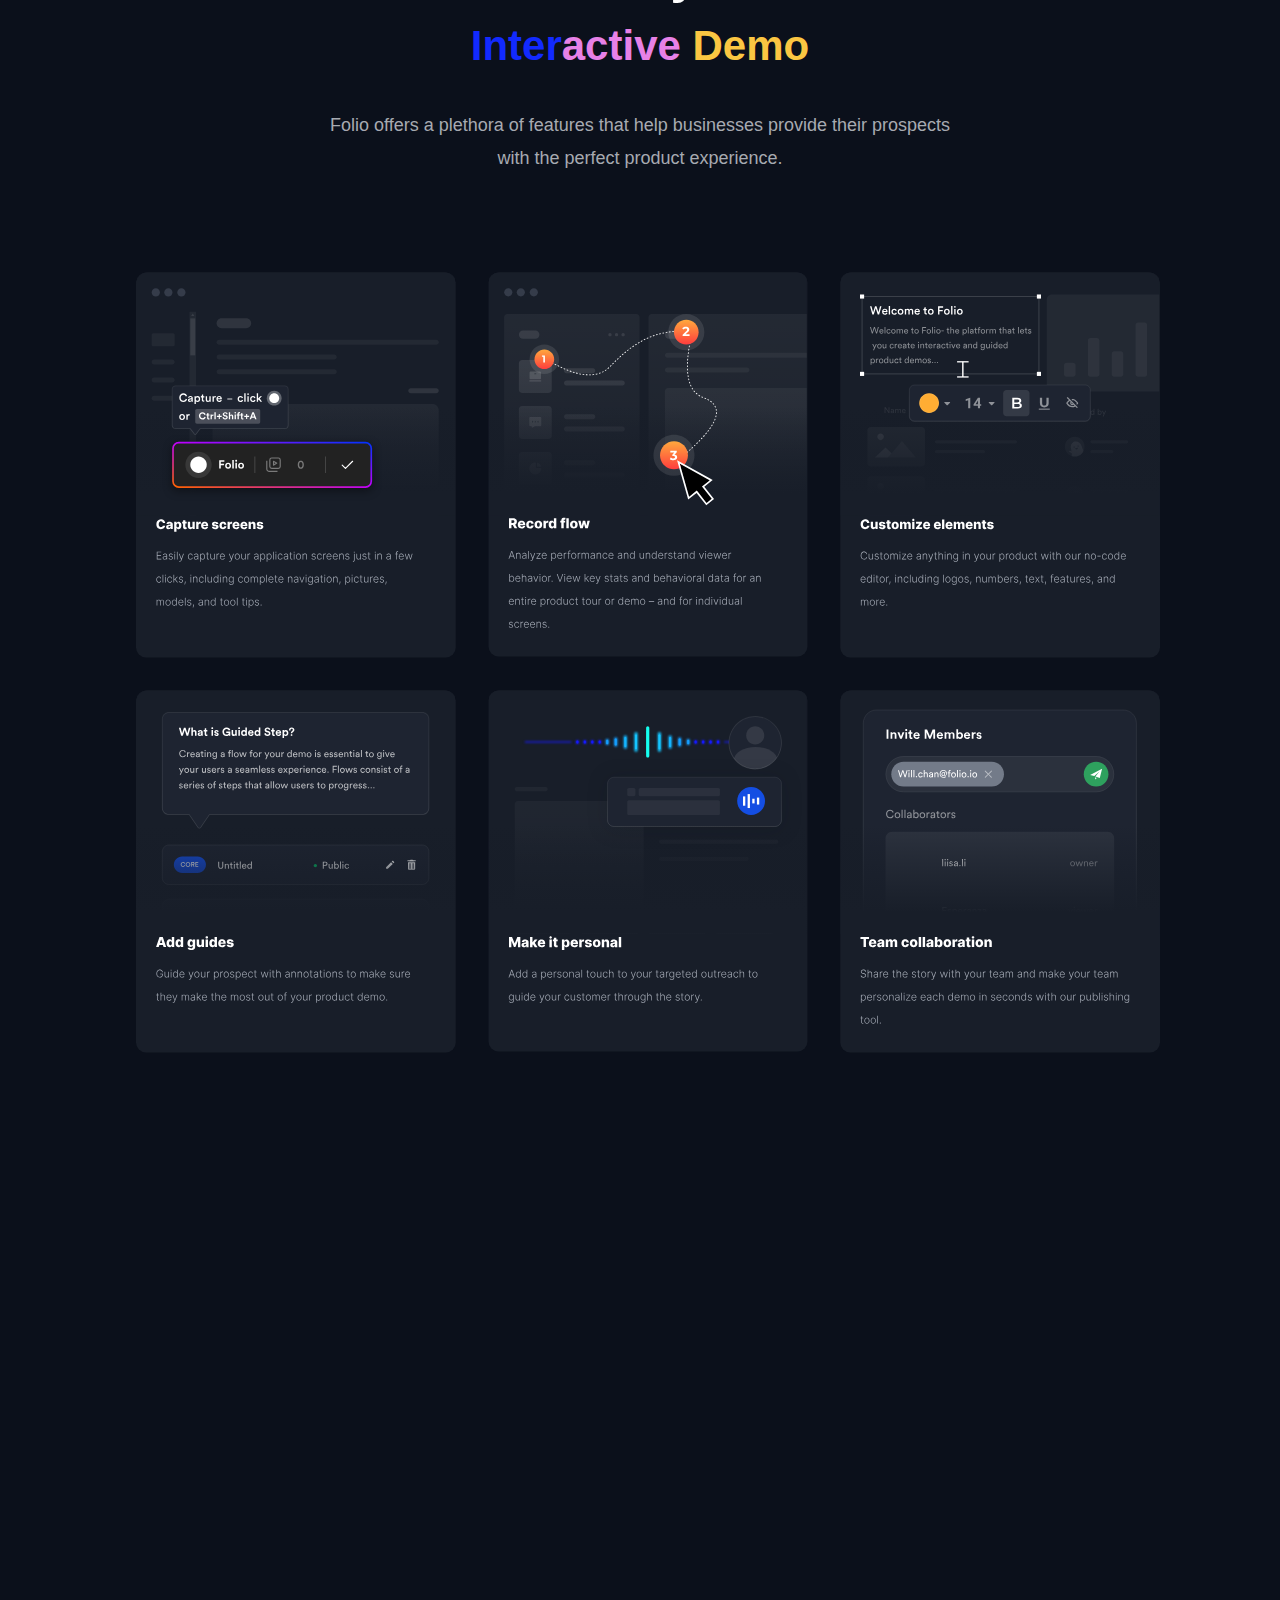
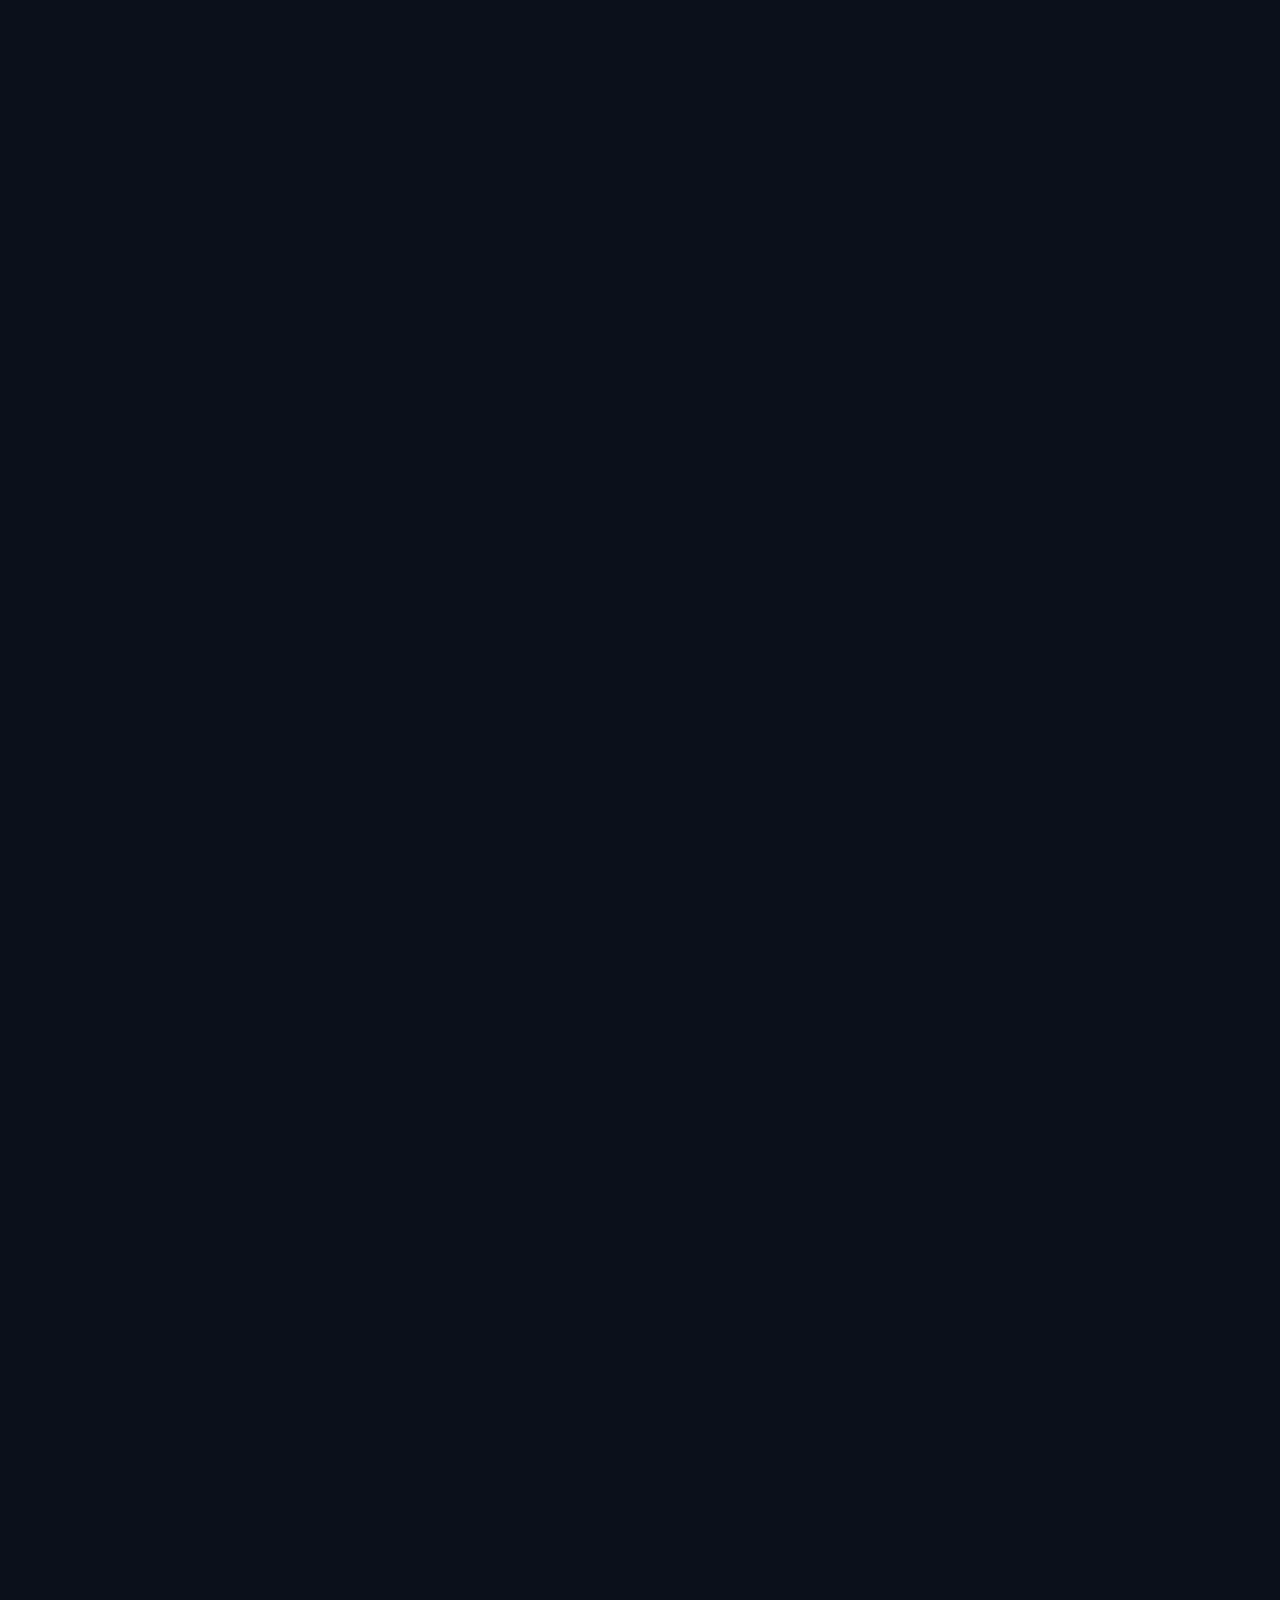
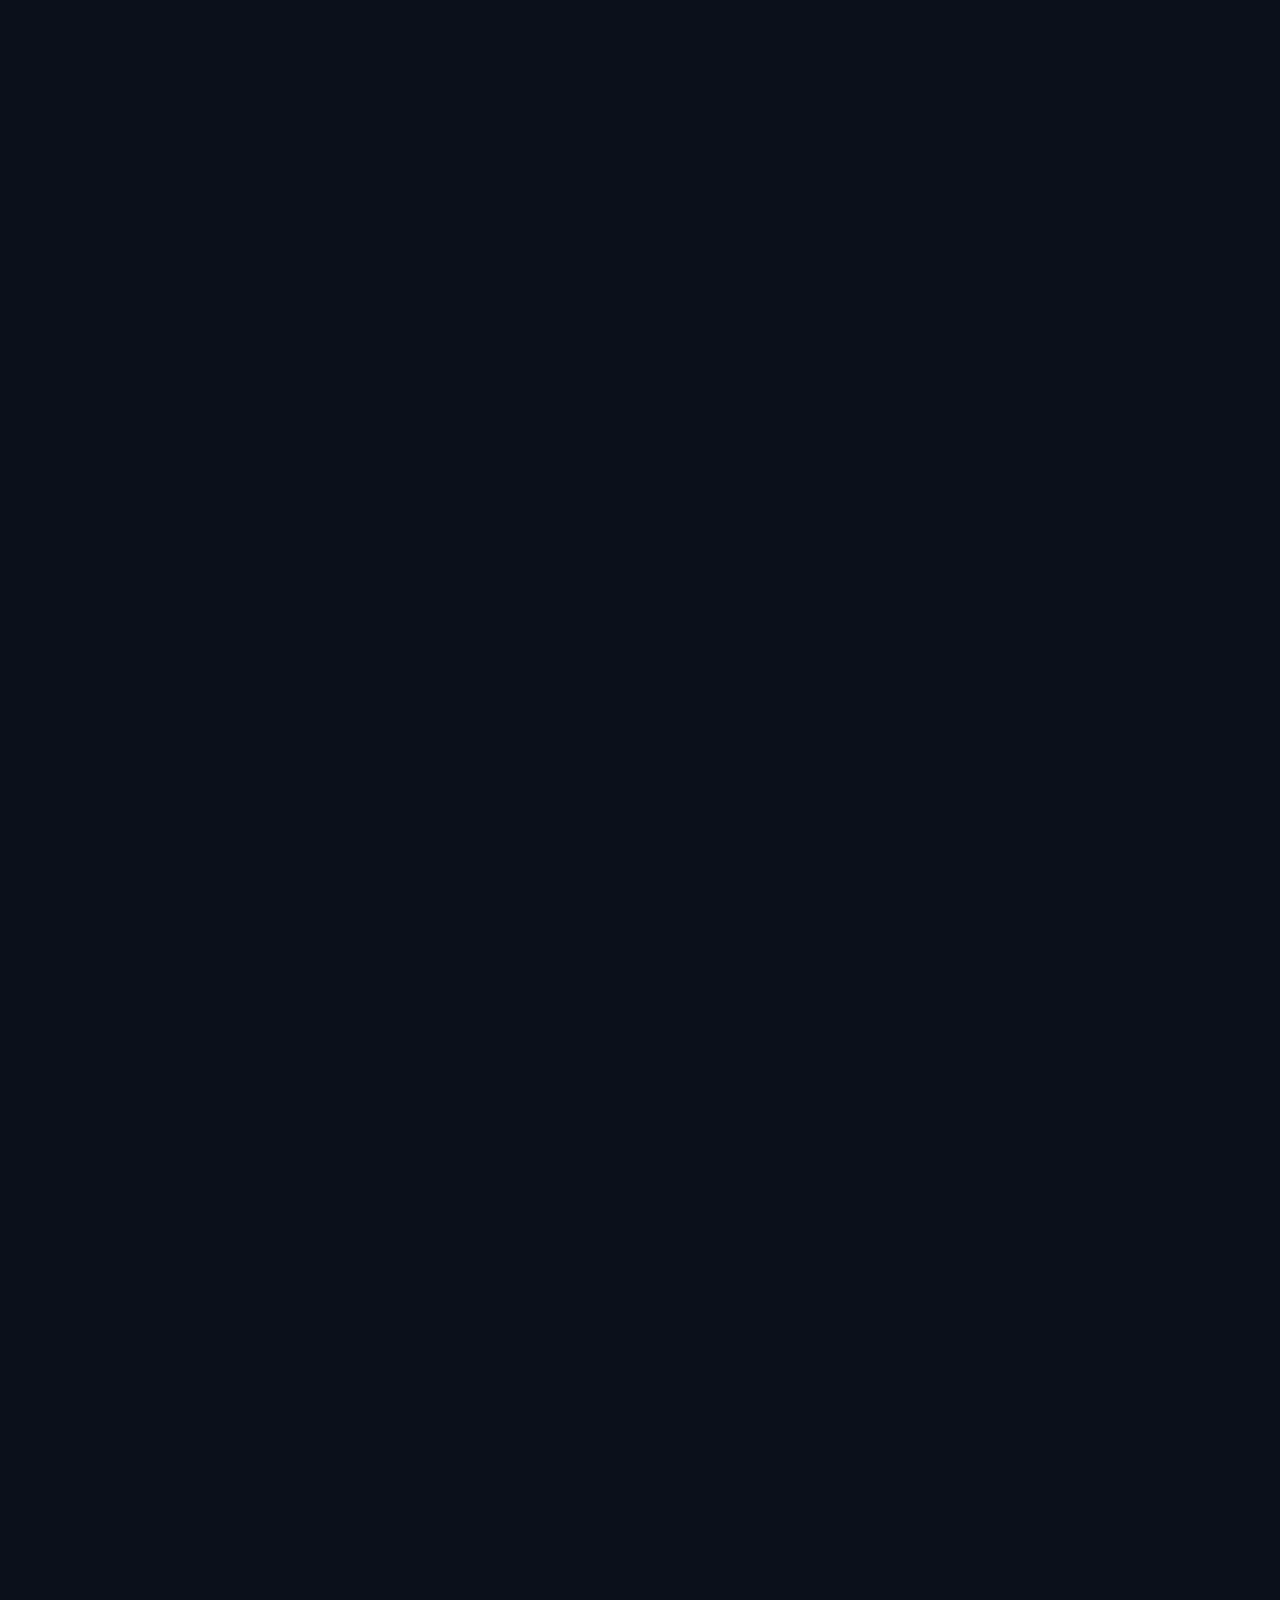
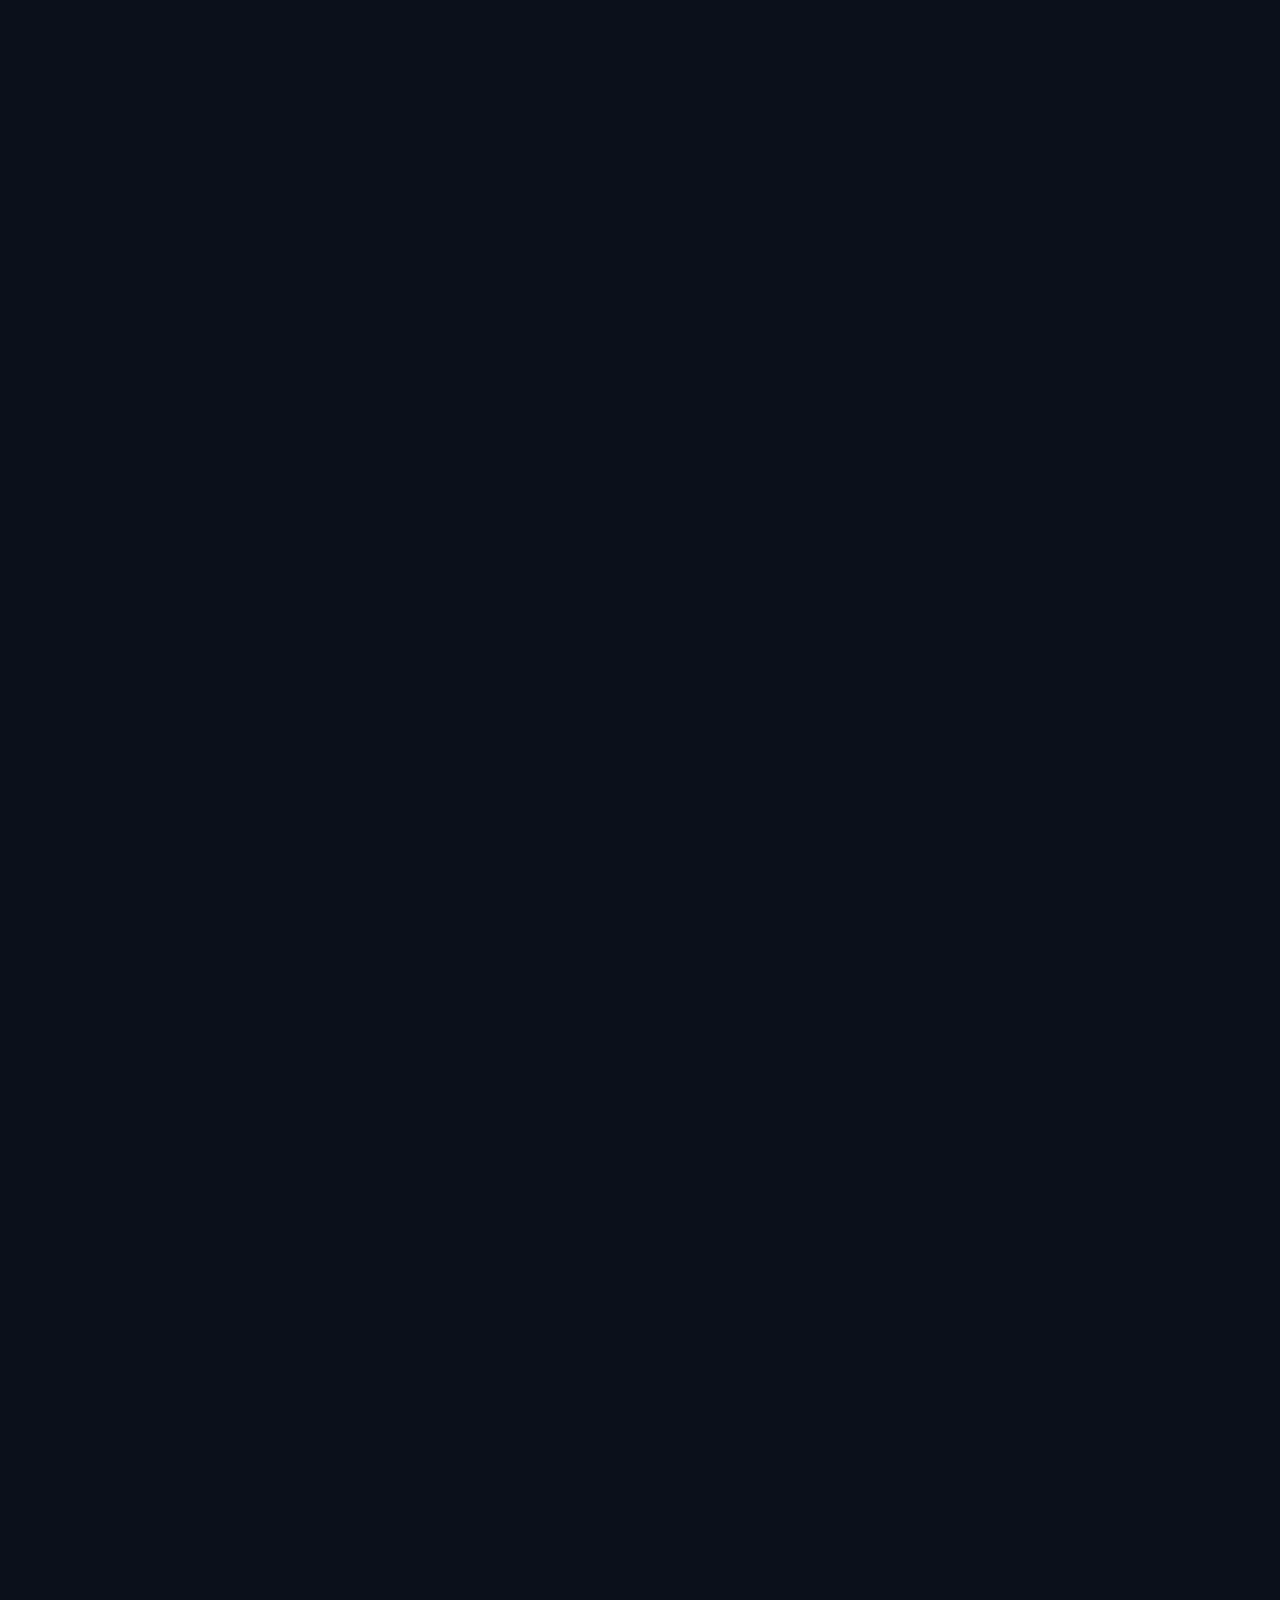
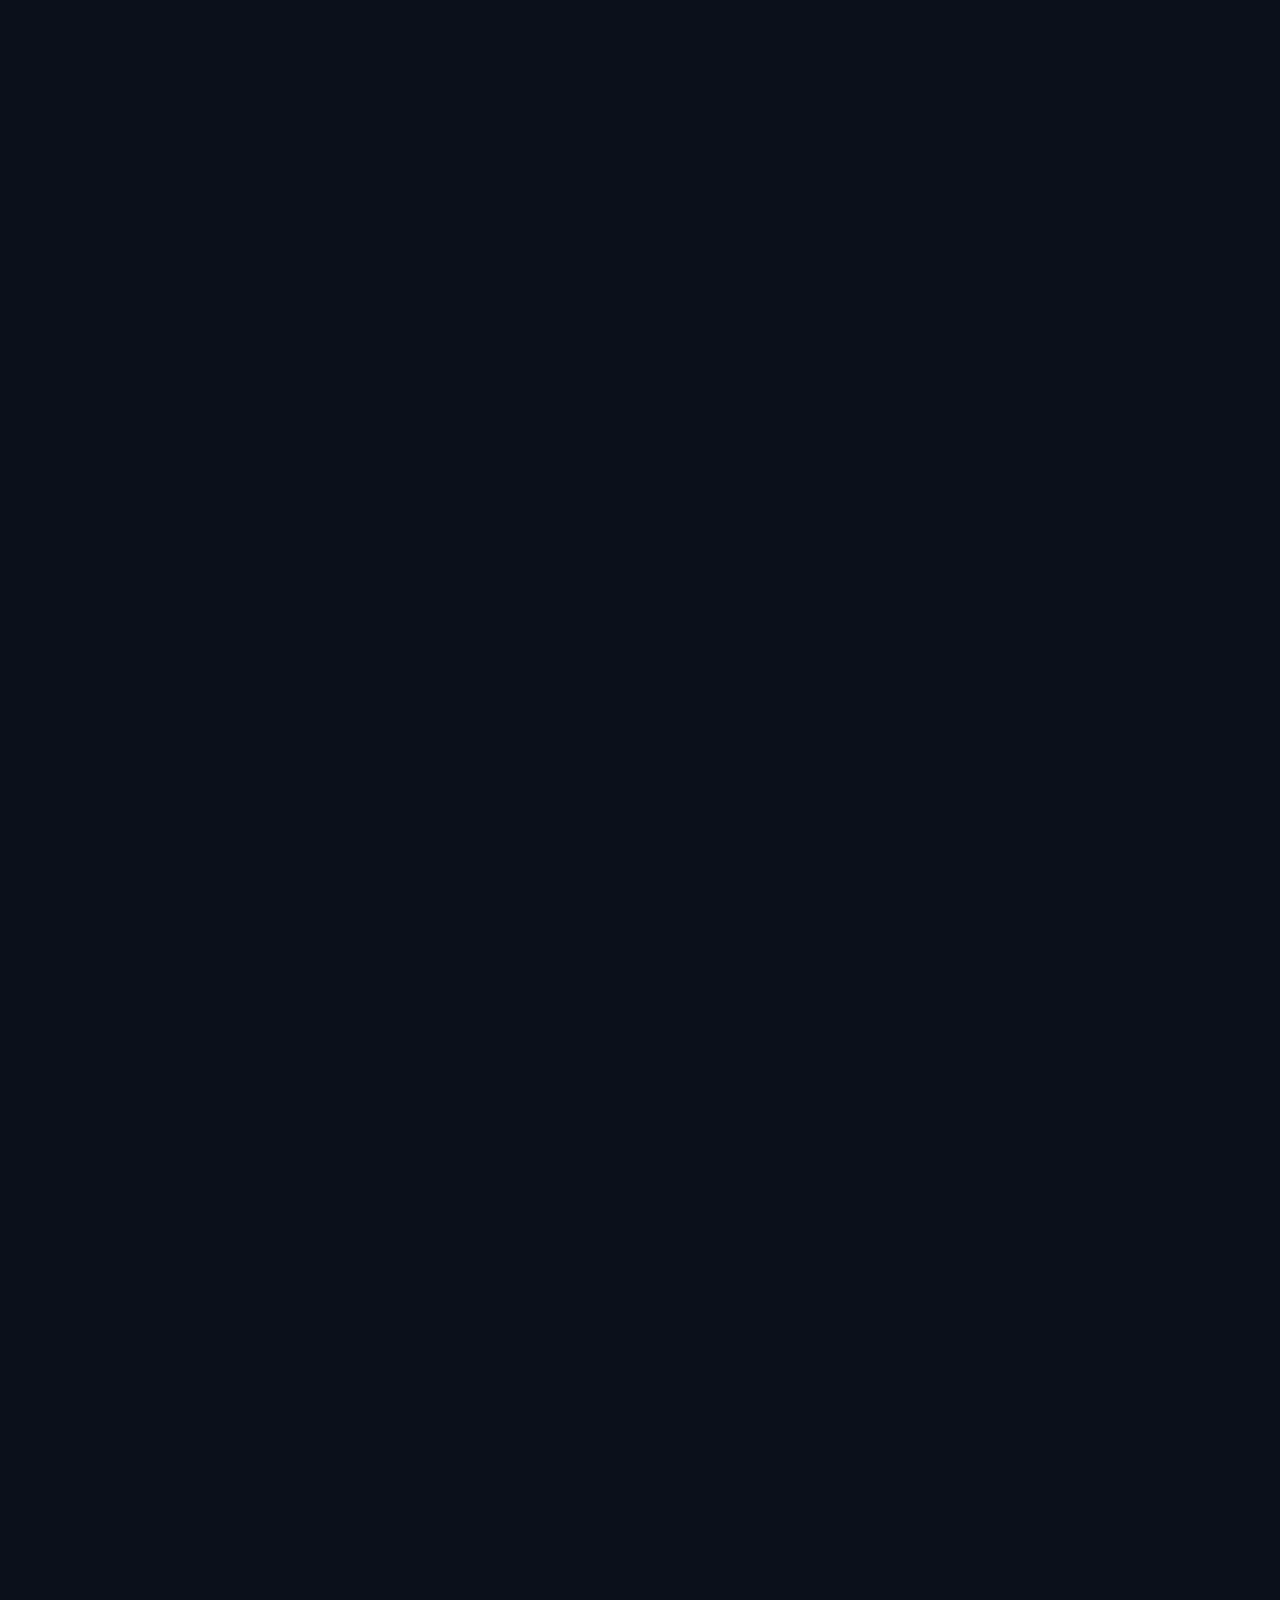
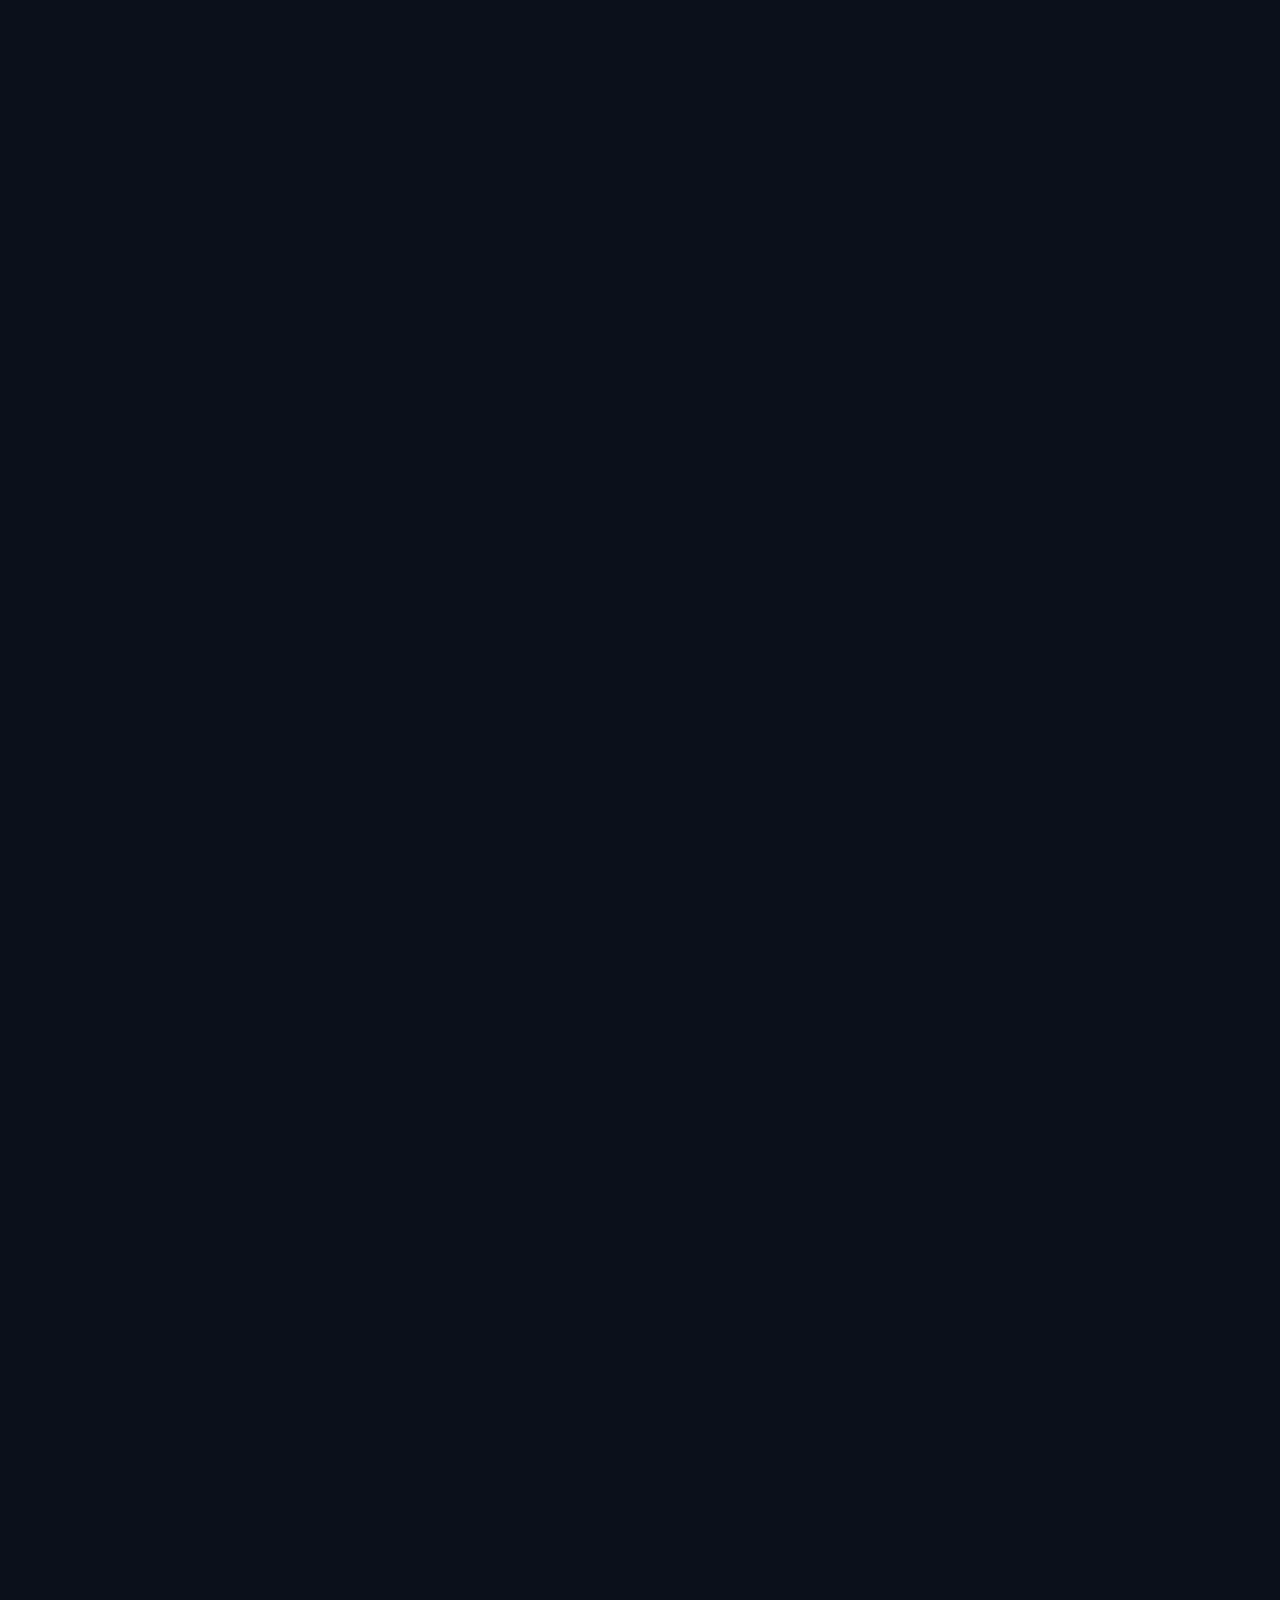
==== commit 3734b1ce: "team tour images created" ====
--- a/home.html
+++ b/home.html
@@ -189,7 +189,7 @@
 
 
     <div class="catagory">
-        
+
         <a class="marketings" href=""> <img src="/img/marketing.svg" alt="">Marketing</a>
         <a class="cat" href=""> <img src="/img/sales.svg" alt="">sales</a>
 
@@ -200,7 +200,124 @@
 
 
     </div>
-
+    <div class="flex-container">
+        <div class="flex-item-left"><img src="/img/tour1.svg" class="tour" alt=""></div>
+        <div class="flex-item-right">
+            <div class="container1">
+                <a class="marketings1" href=""> <img src="/img/marketing.svg" alt="">Marketing</a>
+
+                <h1>Showcase your product with interactive tour
+                </h1>
+                <ul>
+                    <li>Gather new marketing leads and generate high-intent prospects.
+                    </li>
+                    <li>Track your visitors’ behaviors to know what features they love.</li>
+                </ul>
+                <a class="learn" href="">Learn more</a>
+            </div>
+        </div>
+
+    </div>
+    <div class="flex-container">
+
+        <div class="flex-item-left">
+            <div class="container1">
+                <a class="marketings1" href=""> <img src="/img/sales.svg" alt="">sales</a>
+
+                <h1>Showcase your product with interactive tour
+                </h1>
+                <ul>
+                    <li>Gather new marketing leads and generate high-intent prospects.
+                    </li>
+                    <li>Track your visitors’ behaviors to know what features they love.</li>
+                </ul>
+                <a class="learn" href="">Learn more</a>
+            </div>
+        </div>
+        <div class="flex-item-right"><img src="/img/tour2.svg" class="tour" alt=""></div>
+
+    </div>
+    <div class="flex-container">
+        <div class="flex-item-left"><img src="/img/tour3.svg" class="tour" alt=""></div>
+        <div class="flex-item-right">
+            <div class="container1">
+                <a class="marketings1" href=""> <img src="/img/customer.svg" alt="">Customer success</a>
+
+                <h1>Showcase your product with interactive tour
+                </h1>
+                <ul>
+                    <li>Gather new marketing leads and generate high-intent prospects.
+                    </li>
+                    <li>Track your visitors’ behaviors to know what features they love.</li>
+                </ul>
+                <a class="learn" href="">Learn more</a>
+            </div>
+        </div>
+
+    </div>
+    <div class="flex-container">
+
+        <div class="flex-item-left">
+            <div class="container1">
+                <a class="marketings1" href=""> <img src="/img/product.svg" alt="">Product</a>
+
+                <h1>Showcase your product with interactive tour
+                </h1>
+                <ul>
+                    <li>Gather new marketing leads and generate high-intent prospects.
+                    </li>
+                    <li>Track your visitors’ behaviors to know what features they love.</li>
+                </ul>
+                <a class="learn" href="">Learn more</a>
+            </div>
+        </div>
+        <div class="flex-item-right"><img src="/img/tour4.svg" class="tour" alt=""></div>
+
+    </div>
+    <div class="flex-container">
+        <div class="flex-item-left"><img src="/img/tour5.svg" class="tour" alt=""></div>
+        <div class="flex-item-right">
+            <div class="container1">
+                <a class="marketings1" href=""> <img src="/img/support.svg" alt="">Support</a>
+
+                <h1>Showcase your product with interactive tour
+                </h1>
+                <ul>
+                    <li>Gather new marketing leads and generate high-intent prospects.
+                    </li>
+                    <li>Track your visitors’ behaviors to know what features they love.</li>
+                </ul>
+                <a class="learn" href="">Learn more</a>
+            </div>
+        </div>
+
+    </div>
+
+
+
+
+
+
+
+
+
+
+    <div class="headings2">
+        <h1>Create your</h1>
+        <h2>Inter<span class="cla">active</span> <span class="demo1"> Demo</span></h2>
+        <p>Folio offers a plethora of features that help businesses provide their prospects
+             <br> with the perfect product
+            experience.</p>
+    </div>
+
+    <div class="image-grid">
+        <img src="/img/block1.svg" alt="Image 1">
+        <img src="/img/block2.svg" alt="Image 2">
+        <img src="/img/block3.svg" alt="Image 3">
+        <img src="/img/block4.svg" alt="Image 4">
+        <img src="/img/block5.svg" alt="Image 5">
+        <img src="/img/block6.svg" alt="Image 6">
+    </div>
 
 
 
--- a/style.css
+++ b/style.css
@@ -161,7 +161,7 @@
 
 .Iam .innerIam {
     display: inline-block;
-    color: #e74c3c;
+    color: white;
     position: relative;
     white-space: nowrap;
     top: 0;
@@ -521,11 +521,184 @@
     border: 1px solid #353C4A;
     border-radius: 6px;
     text-align: center;
-    cursor: pointer;        
+    cursor: pointer;
     text-decoration: none;
 
 }
 
 .catagory .cat:hover {
     background-color: #460BF9;
+}
+
+
+
+.flex-container {
+    display: flex;
+    flex-direction: row;
+    font-size: 30px;
+    text-align: center;
+    margin-top: 10rem;
+    padding-left: 7rem;
+    /* padding-right: 2rem; */
+    color: white;
+}
+
+.flex-item-left {
+    padding: 10px;
+    display: flex;
+    flex: 50%;
+    align-items: center;
+    /* justify-content: center; */
+}
+
+.flex-item-right {
+
+    display: flex;
+    padding: 10px;
+    align-items: center;
+    /* justify-content: center; */
+    flex: 50%;
+    color: white;
+}
+
+
+
+
+.container1 {
+
+    text-align: left;
+    display: flex;
+    flex-direction: column;
+    /* justify-content: flex-start; */
+
+}
+
+h1 {
+    font-family: 'Inter';
+    font-style: normal;
+    font-weight: 900;
+    font-size: 45px;
+    line-height: 39px;
+    margin-bottom: 0;
+}
+
+ul {
+
+
+    margin-bottom: 20px;
+    padding-left: 2rem;
+}
+
+li {
+    margin-bottom: 10px;
+    font-size: medium;
+
+}
+
+.flex-container .learn {
+    padding: 15px 24px 15px 24px;
+    background-color: #181E29;
+    color: #fff;
+    border: none;
+    display: flex;
+    justify-content: flex-start;
+    border-radius: 6px;
+    border: 1px solid #353C4A;
+    font-size: 16px;
+    cursor: pointer;
+    text-decoration: none;
+    width: 80px;
+}
+
+.marketings1 {
+    /* text-align: left; */
+    color: white;
+    /* padding: 12px 27px 12px 27px; */
+    font-size: medium;
+    font-family: Arial, Helvetica, sans-serif;
+
+
+    cursor: pointer;
+    text-decoration: none;
+}
+
+.marketings1 img {
+    padding-right: 11px;
+}
+
+.learn:hover {
+    background-color: #460BF9;
+}
+
+.flex-container .tour {
+    border: 2px rgba(255, 255, 255, .1);
+    border-radius: 20px;
+}
+
+
+.headings2{
+    display: flex;
+    flex-direction: column;
+    justify-content: center;
+    align-items: center;
+    margin-top: 10rem;
+    text-align: center;
+}
+
+.headings2 h1{
+    color: white;
+    font-size: 50px;
+    font-weight: 900;
+    line-height: 1em;
+    font-family: sans-serif;
+}
+.headings2 h2{
+    color: #122aff;
+    font-size: 42px;
+    font-weight: 900;
+    line-height: 0.5em;
+    font-family: sans-serif;
+}
+.headings2 h2 .cla{
+    color: rgb(231, 129, 231);
+}
+
+.headings2 h2 .demo1{
+ color: rgb(251, 198, 66);
+}
+.headings2 p{
+    color: #A7AAB1;
+    font-family: Circularstd,sans-serif;
+    font-size: 18px;
+    line-height: 1.8em;
+}
+
+
+
+
+
+.image-grid {
+    display: grid;
+    grid-template-columns: repeat(3, 1fr);
+    padding-left: 8rem;
+    padding-right: 7rem;
+    gap: 2rem;
+
+    margin-top: 5rem;
+}
+
+.image-grid img {
+    /* width: 100%; */
+    /* height: auto; */
+    max-width: 100%;
+    border-top-left-radius: 12px;
+    border-top-right-radius: 12px;
+    display: inline-block;
+    transition: transform 0.3s;
+    transition: box-shadow 0.3s ease;
+}
+.image-grid img:hover{
+    transform: translateY(-5px);
+    box-shadow: 0 0 10px rgba(0, 0, 0, 0.3);
+
 }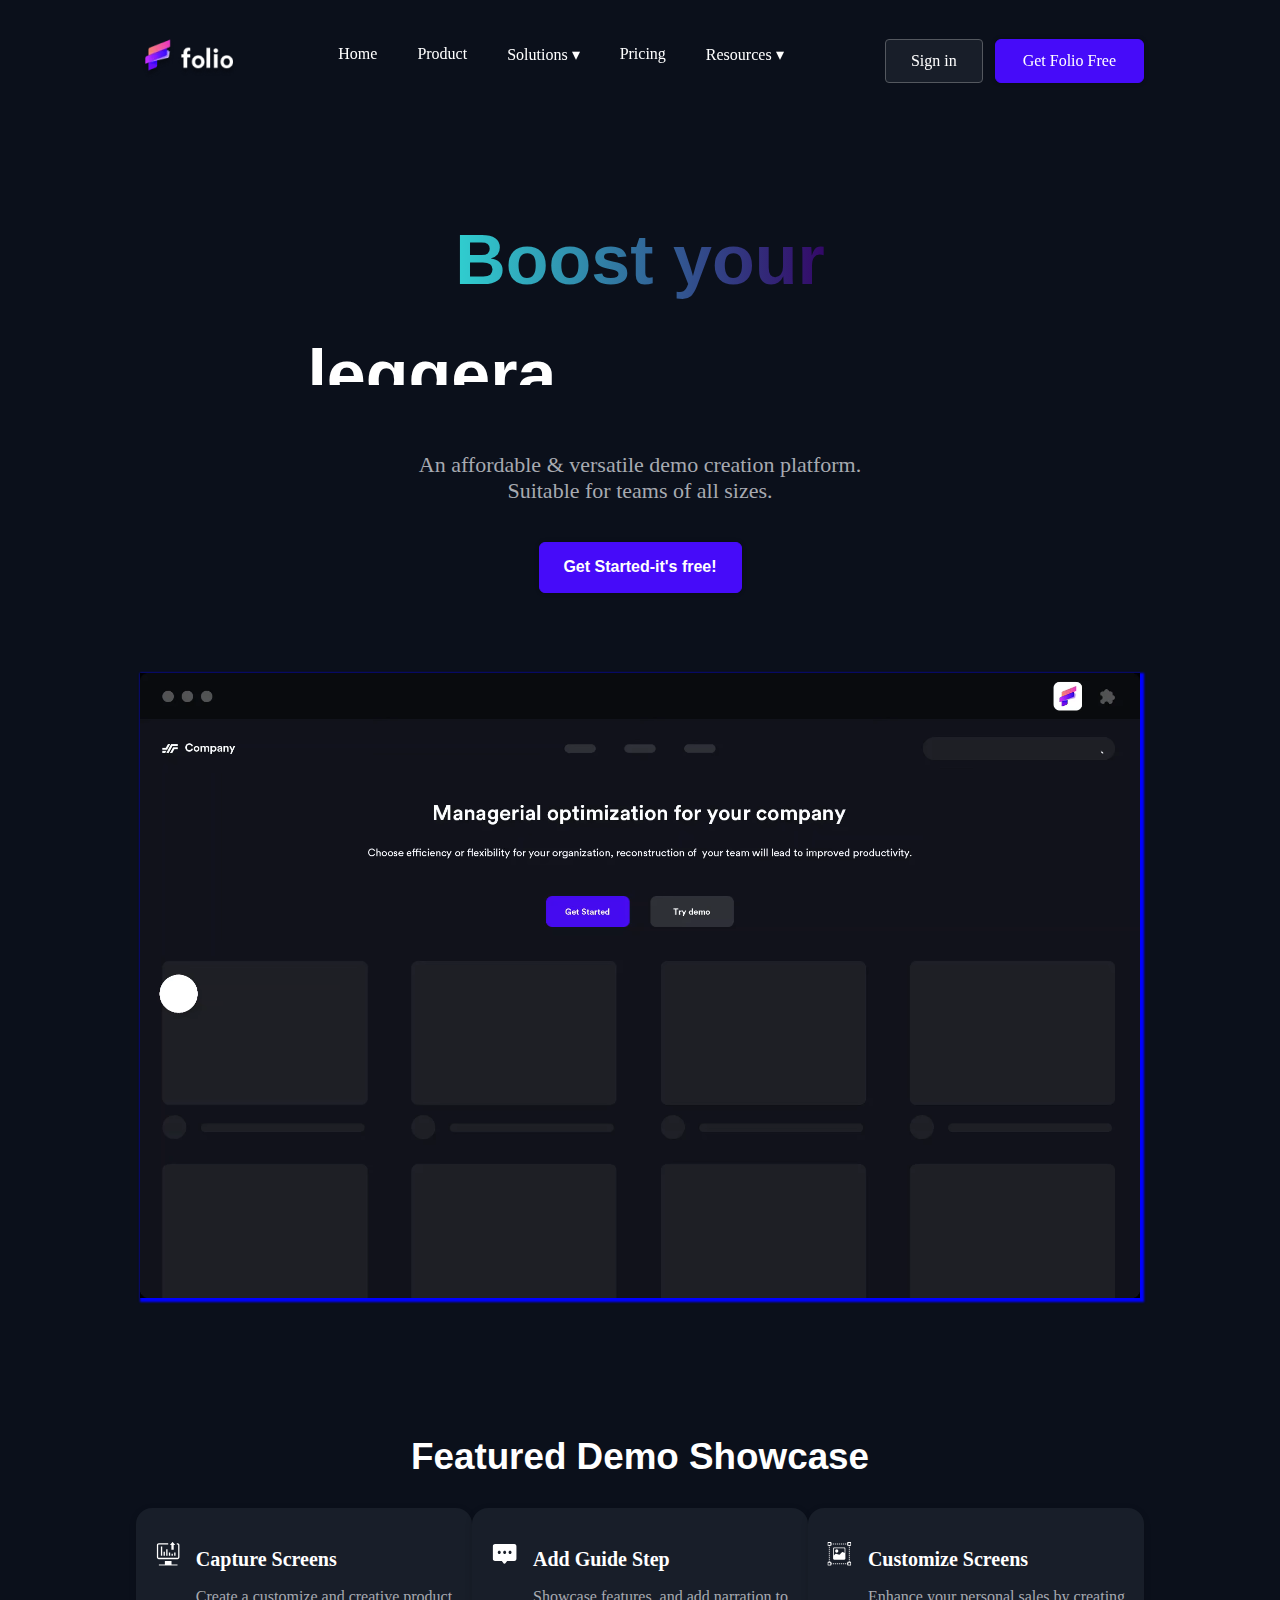
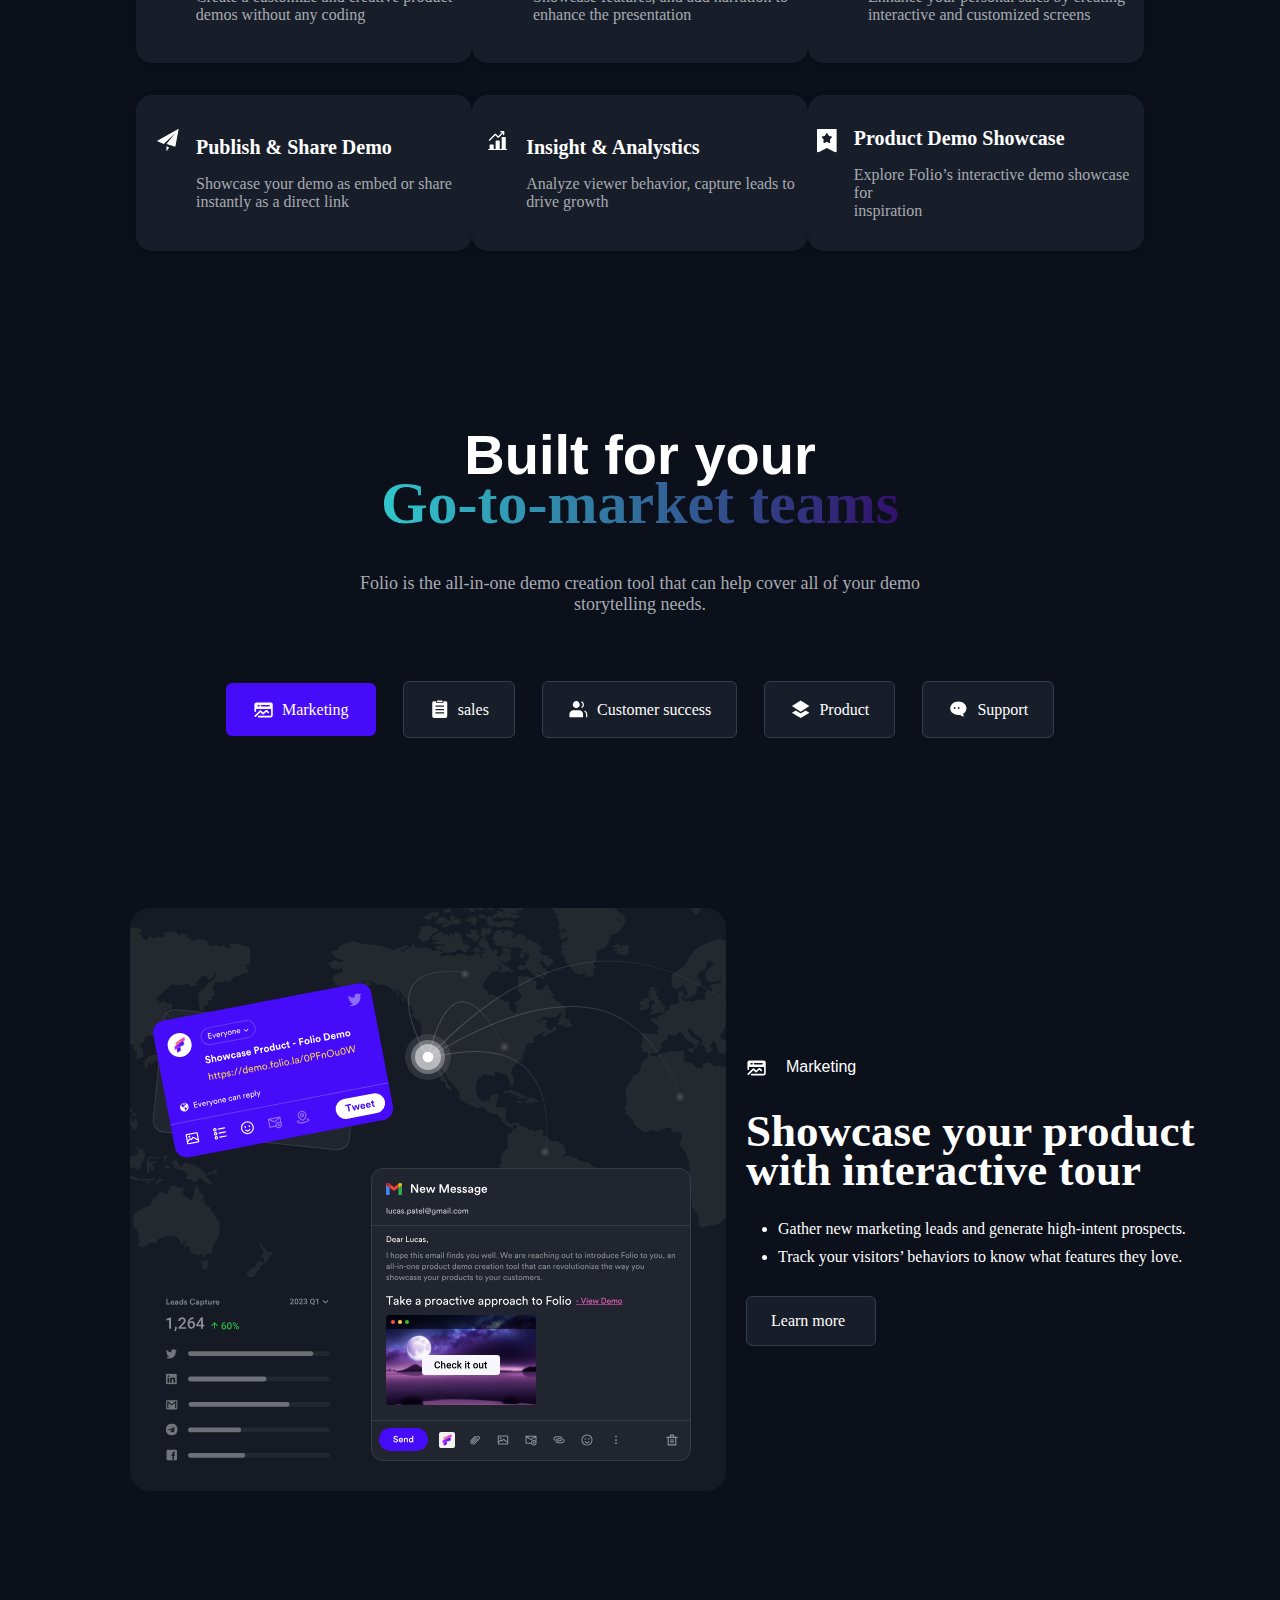
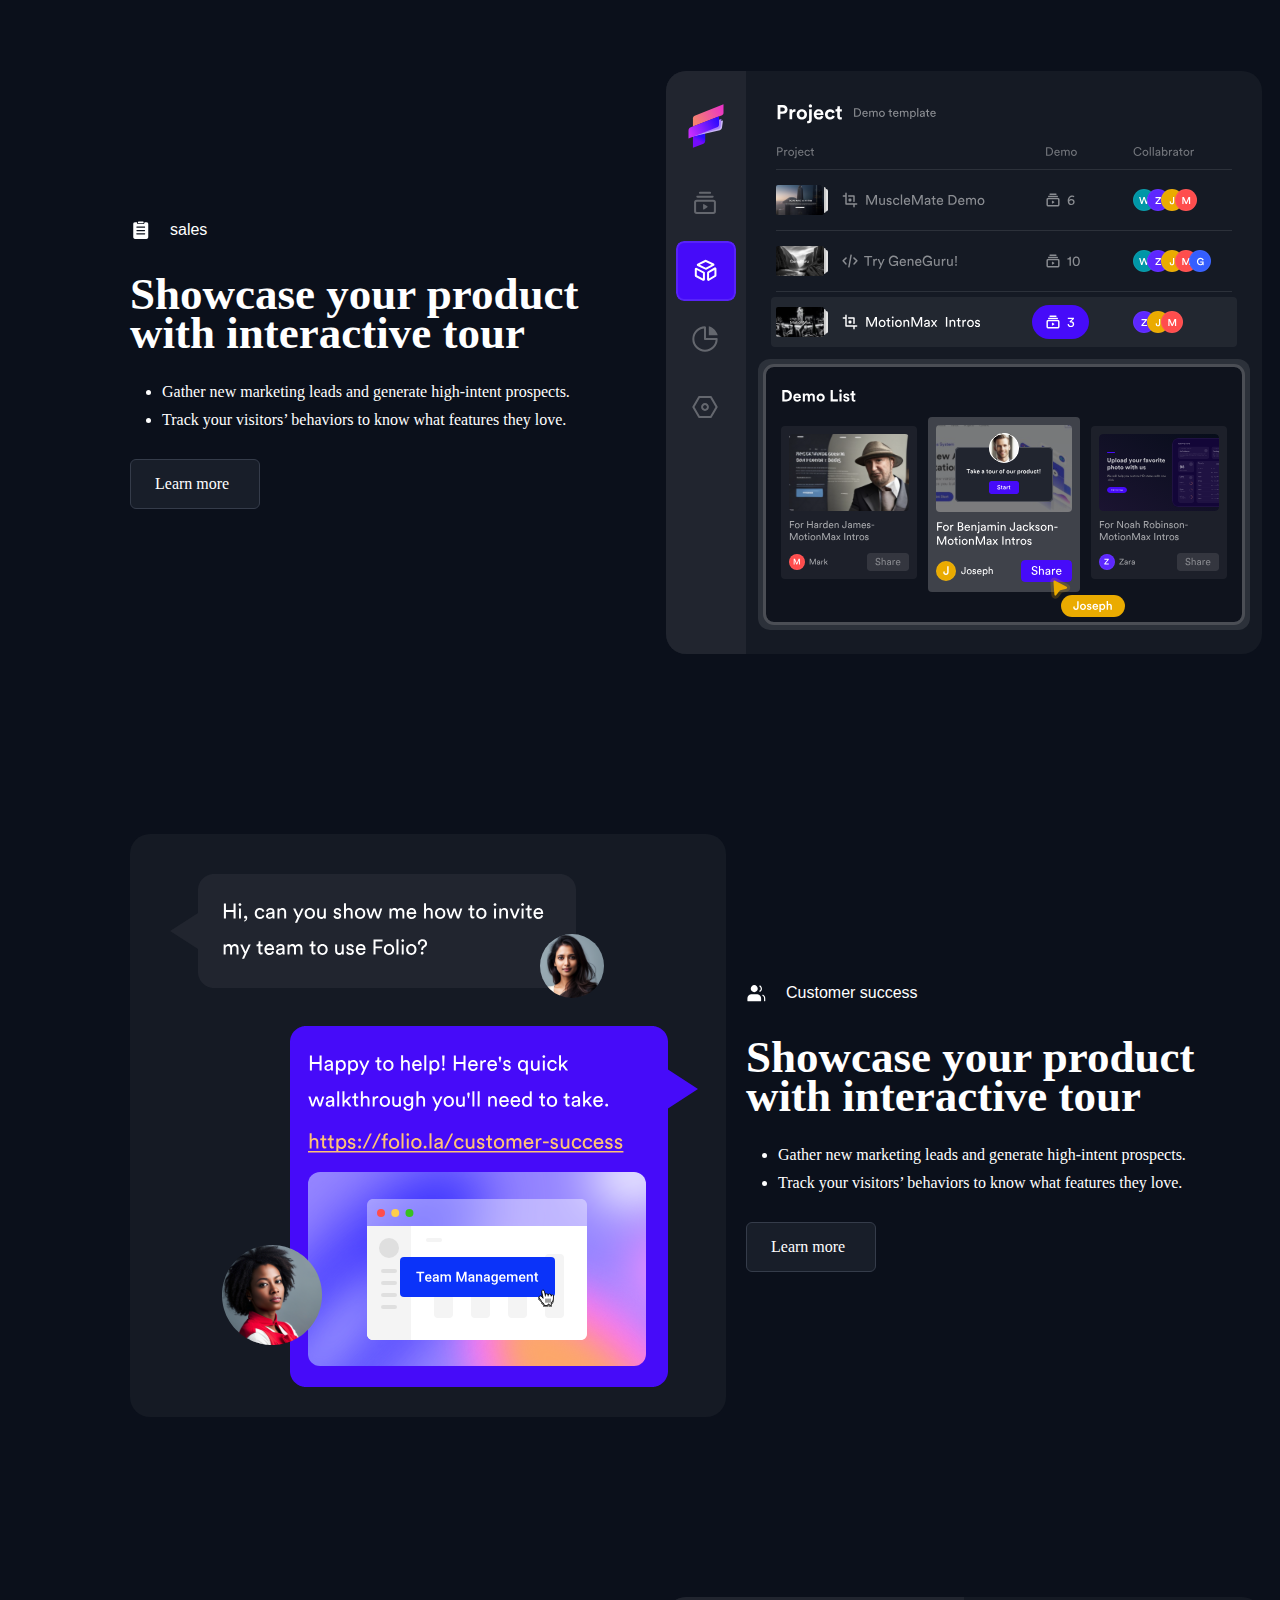
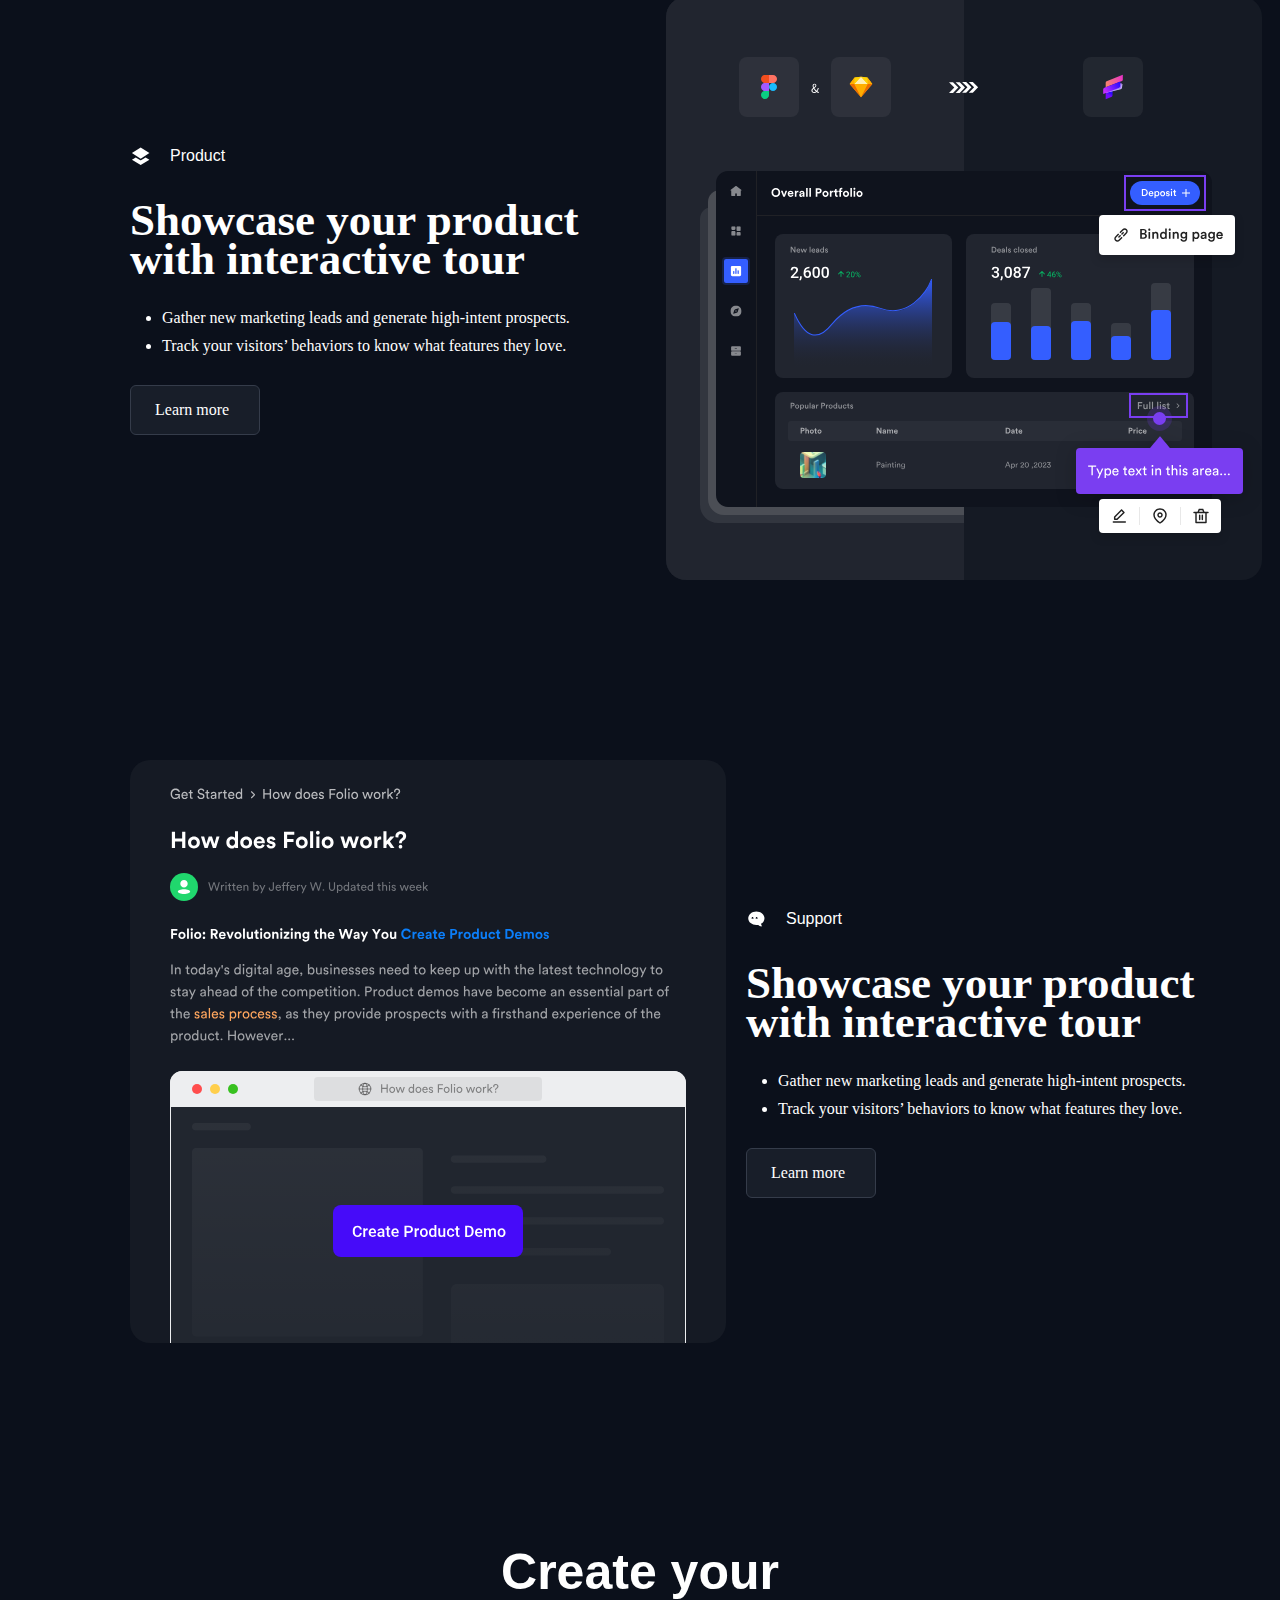
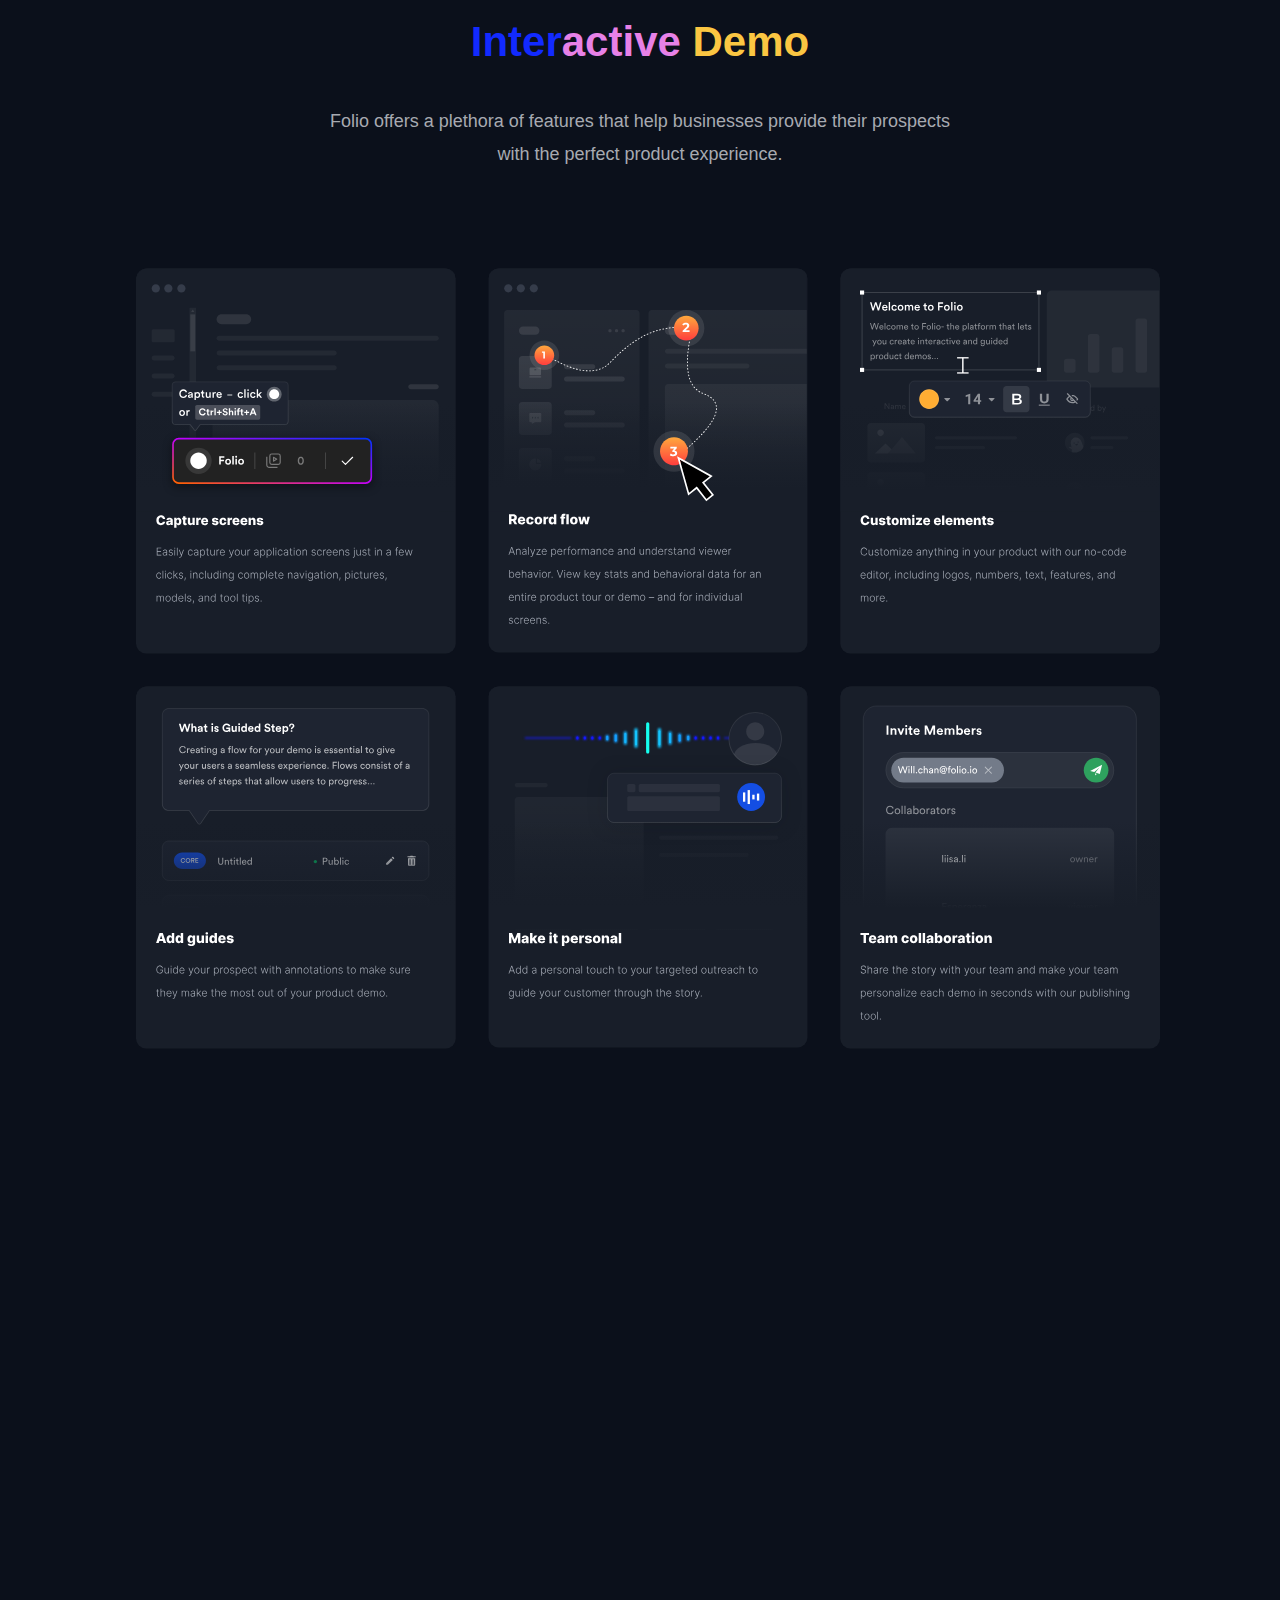
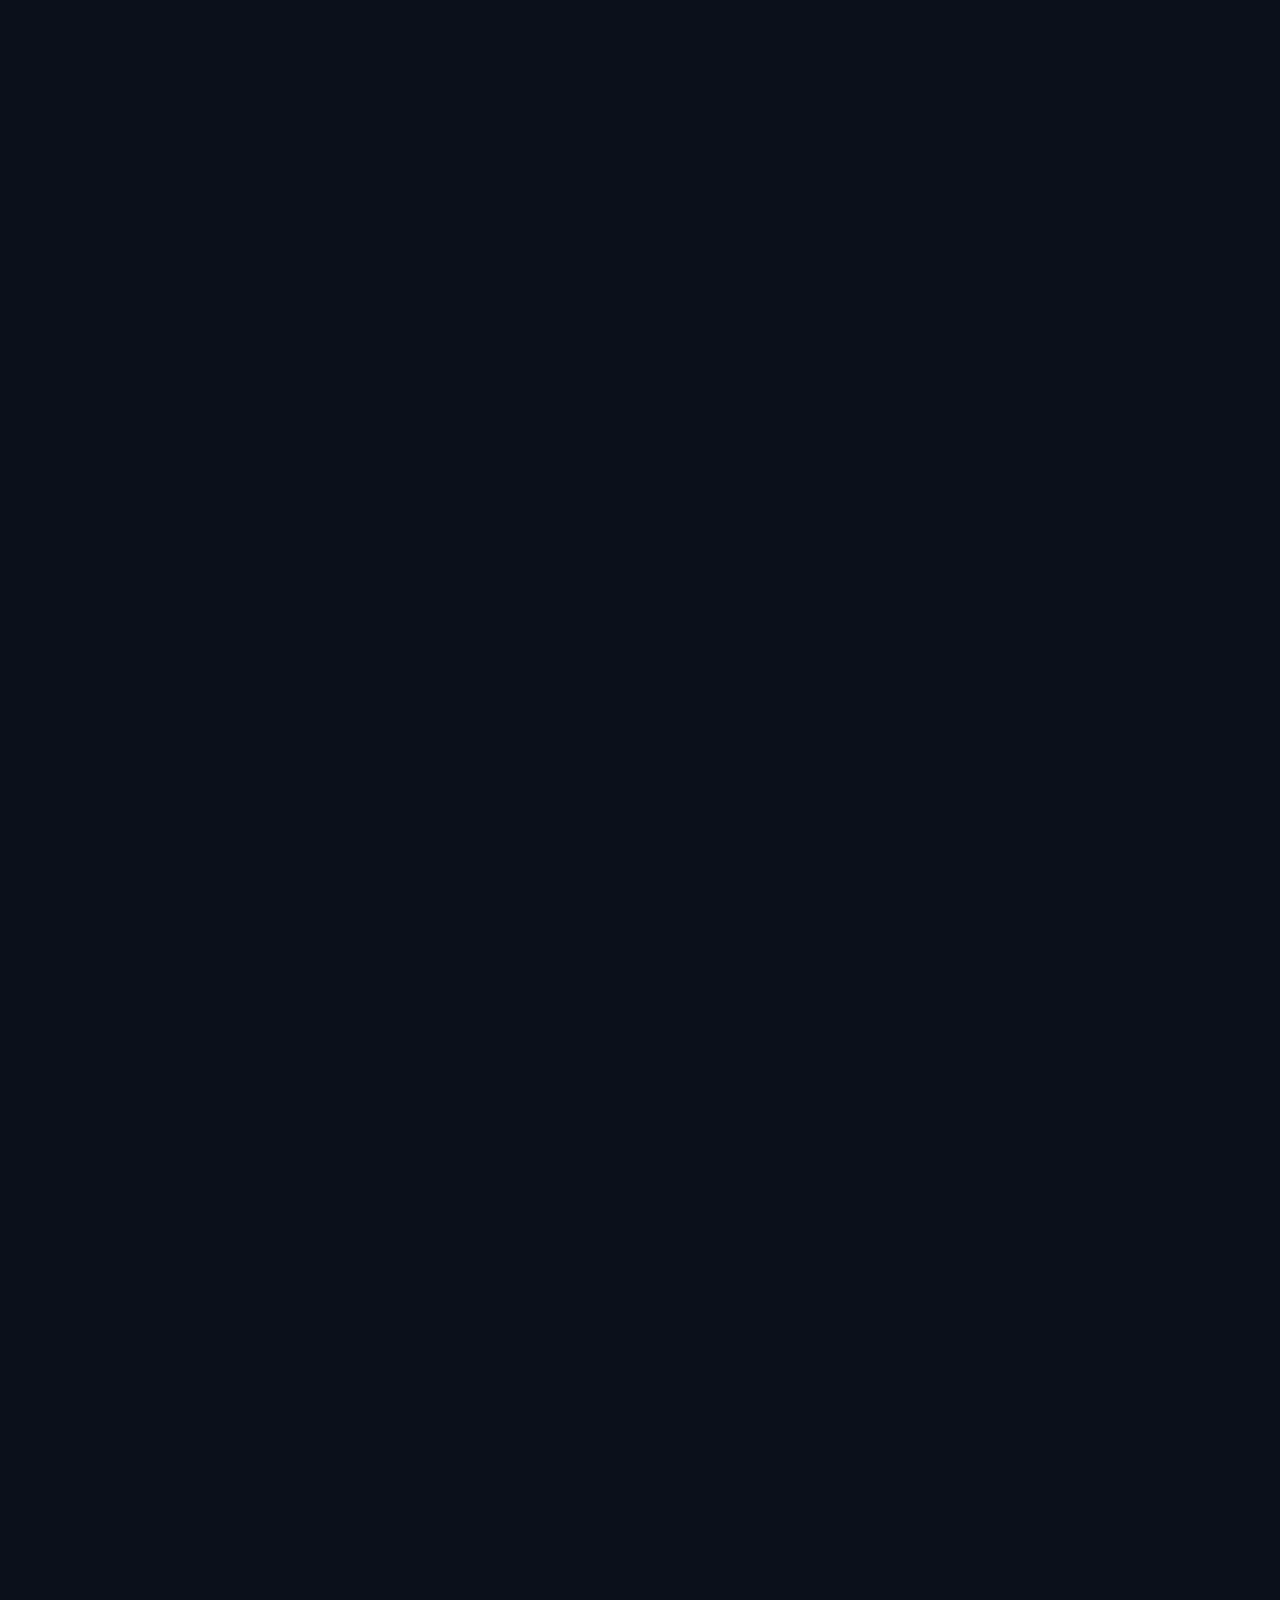
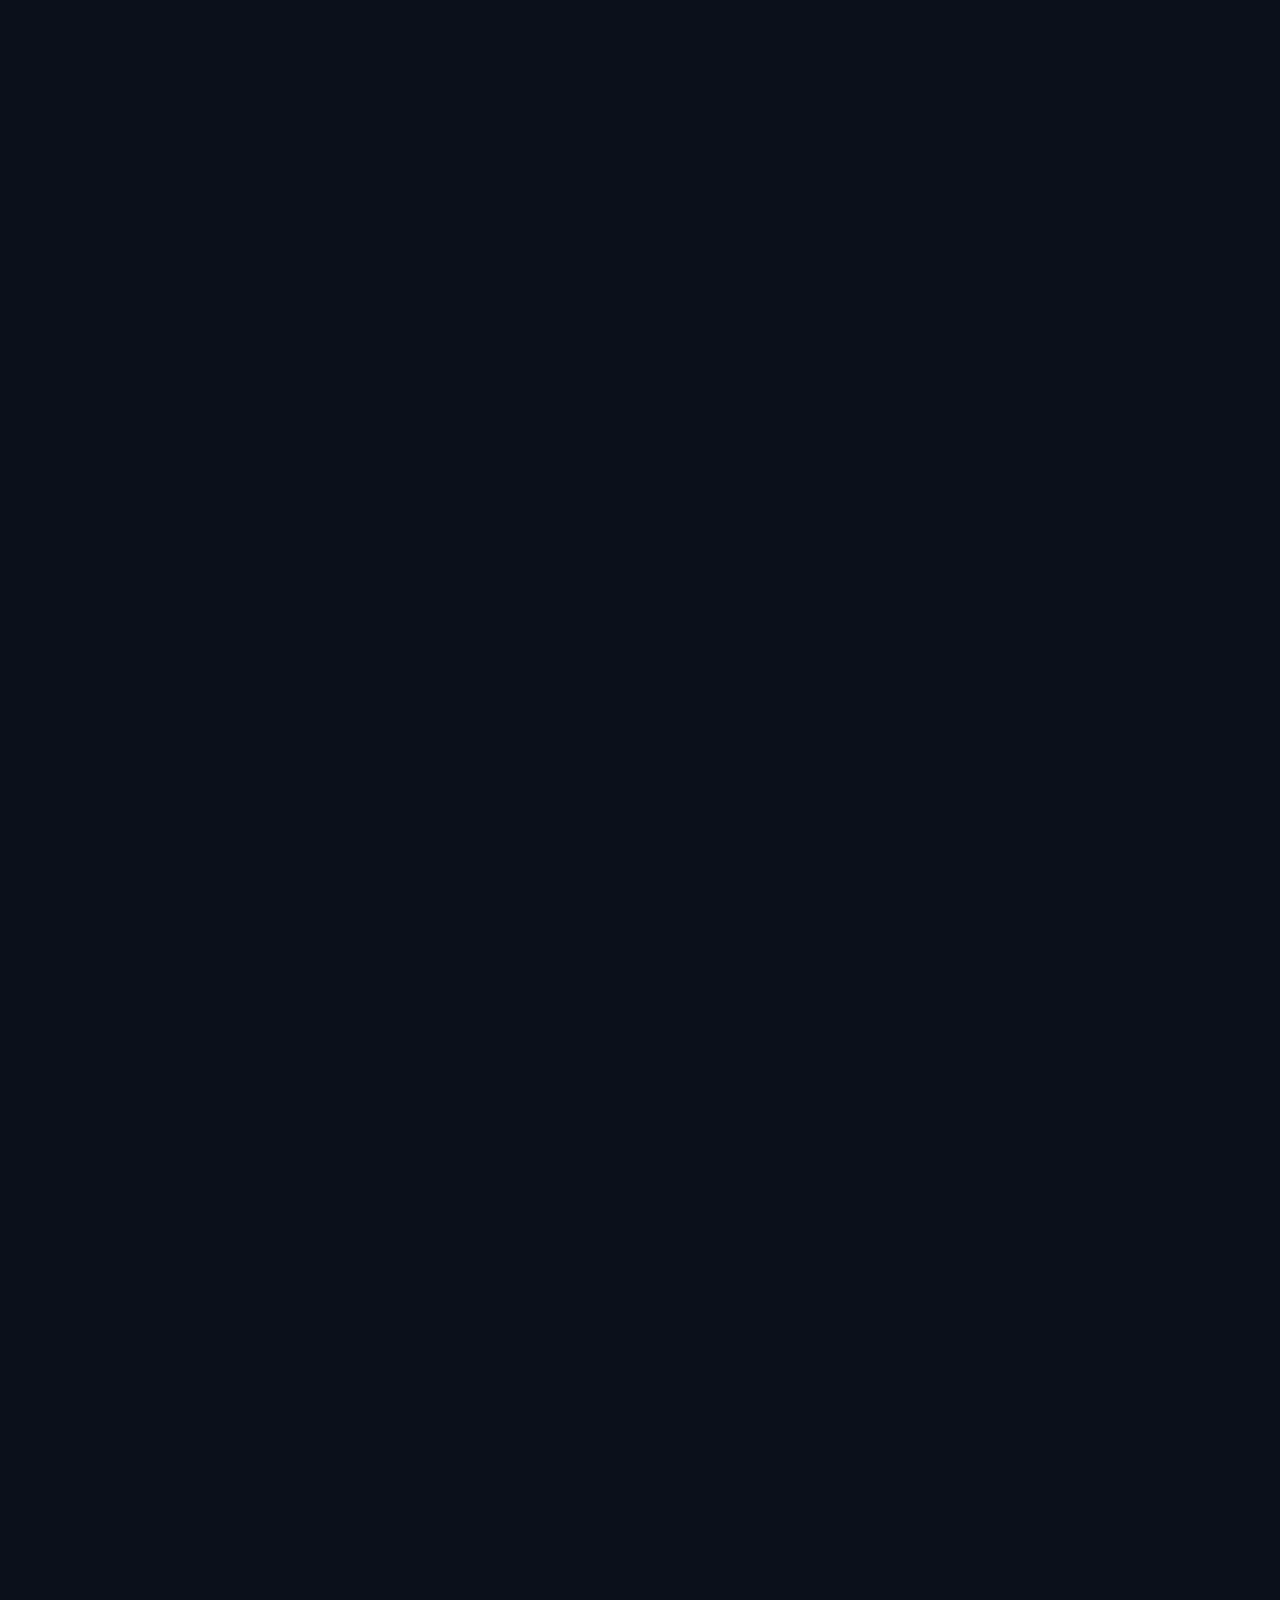
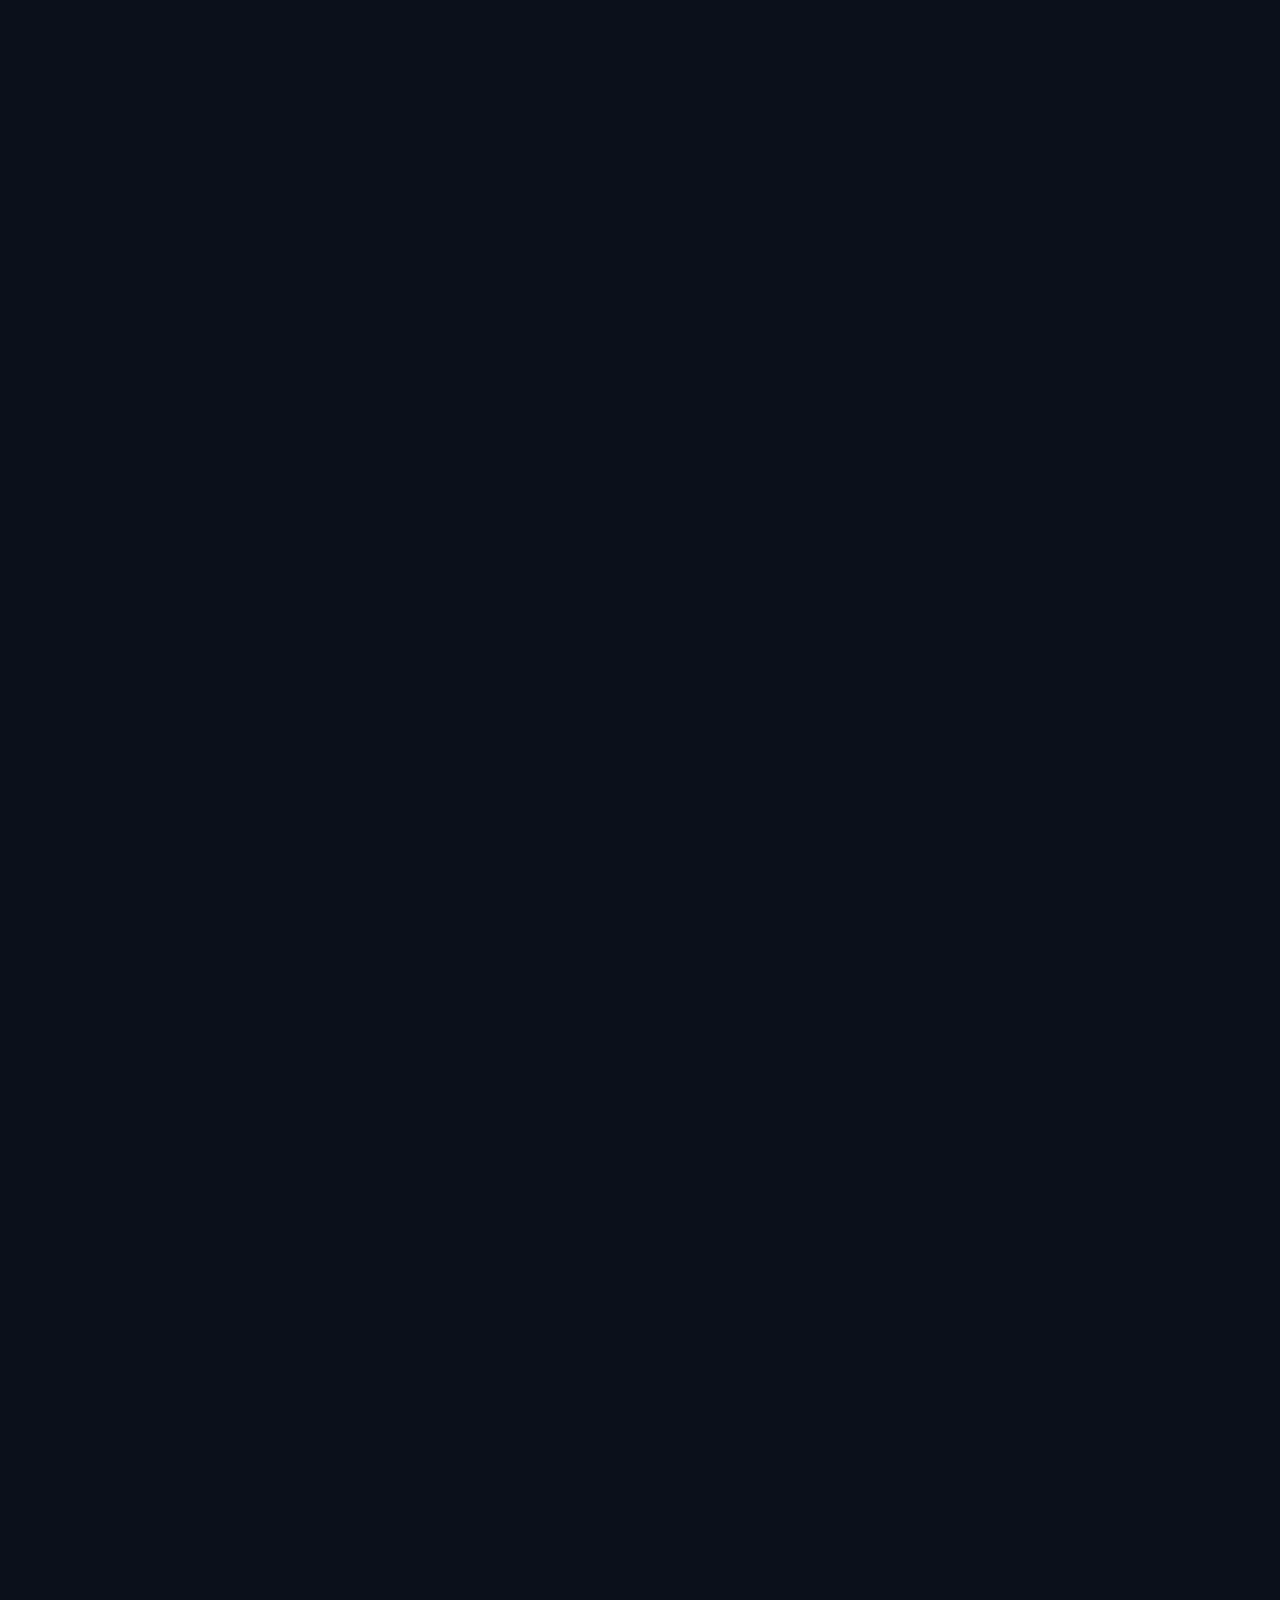
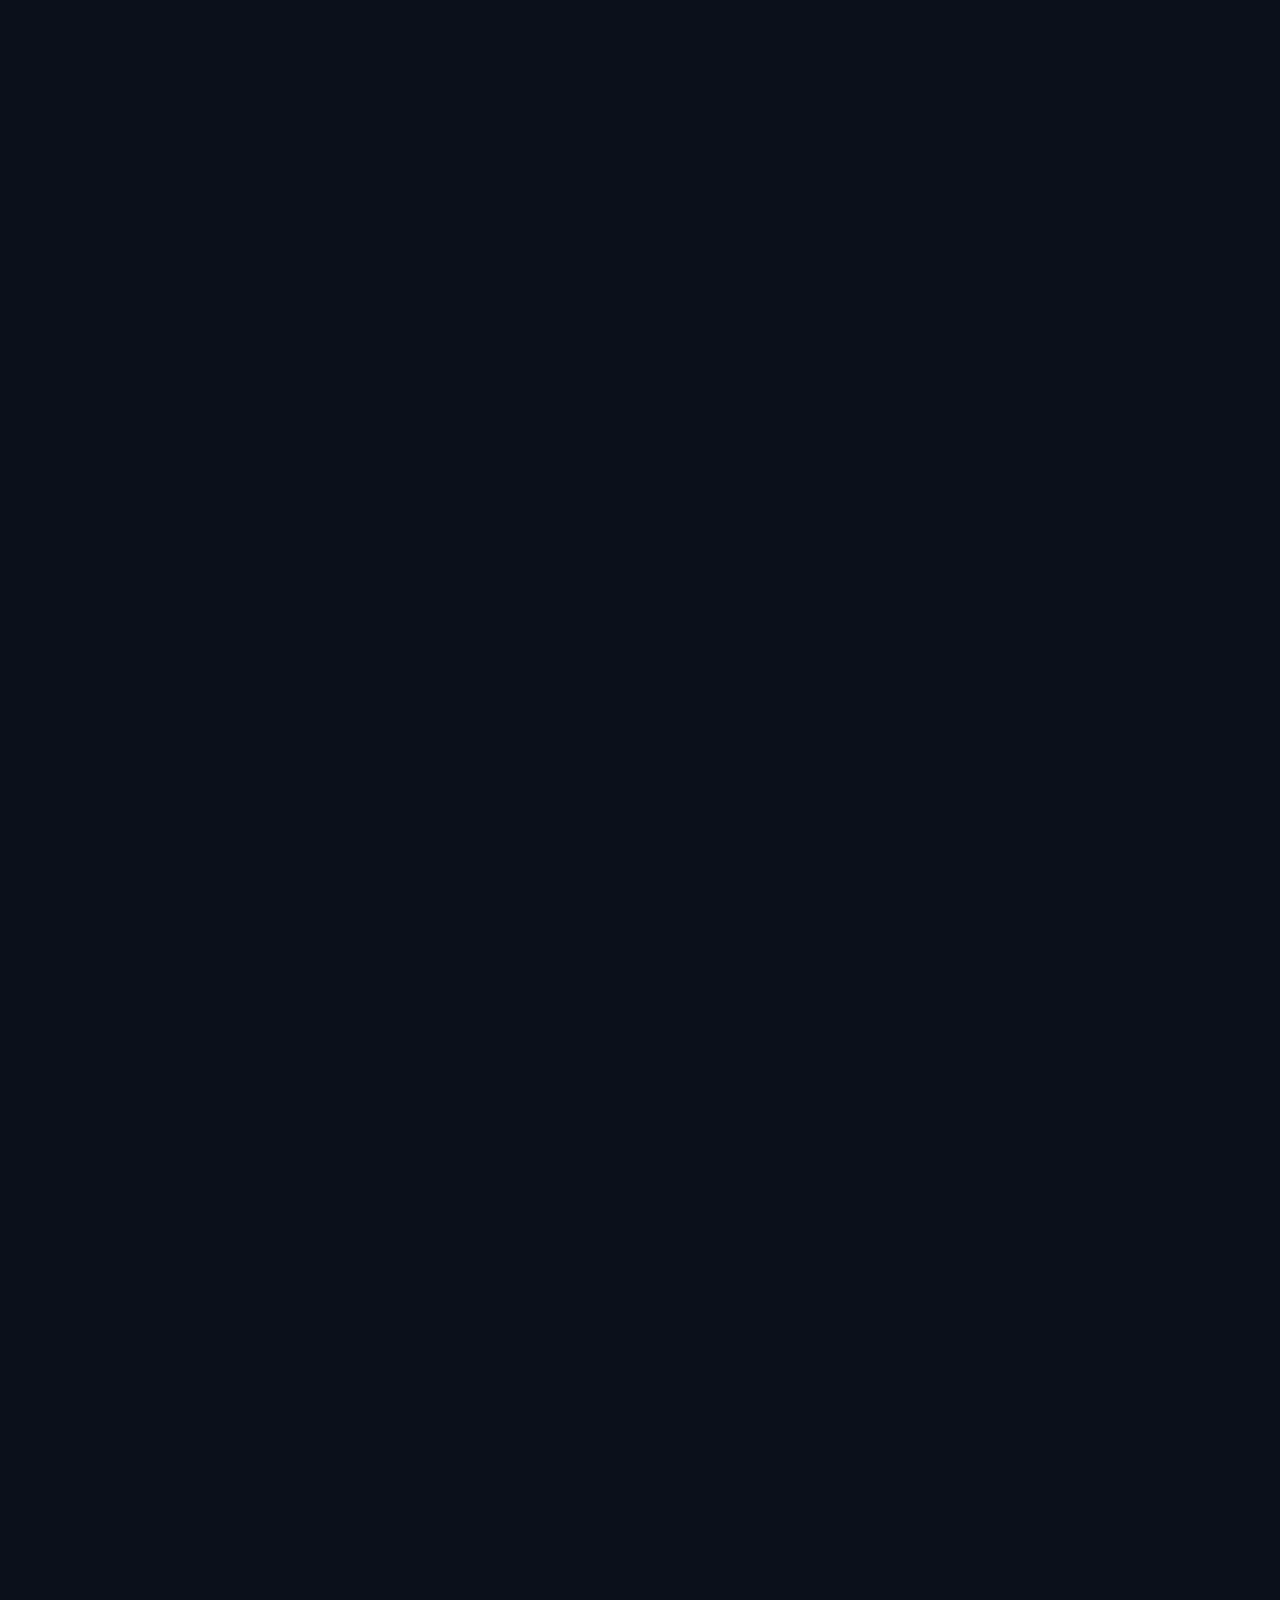
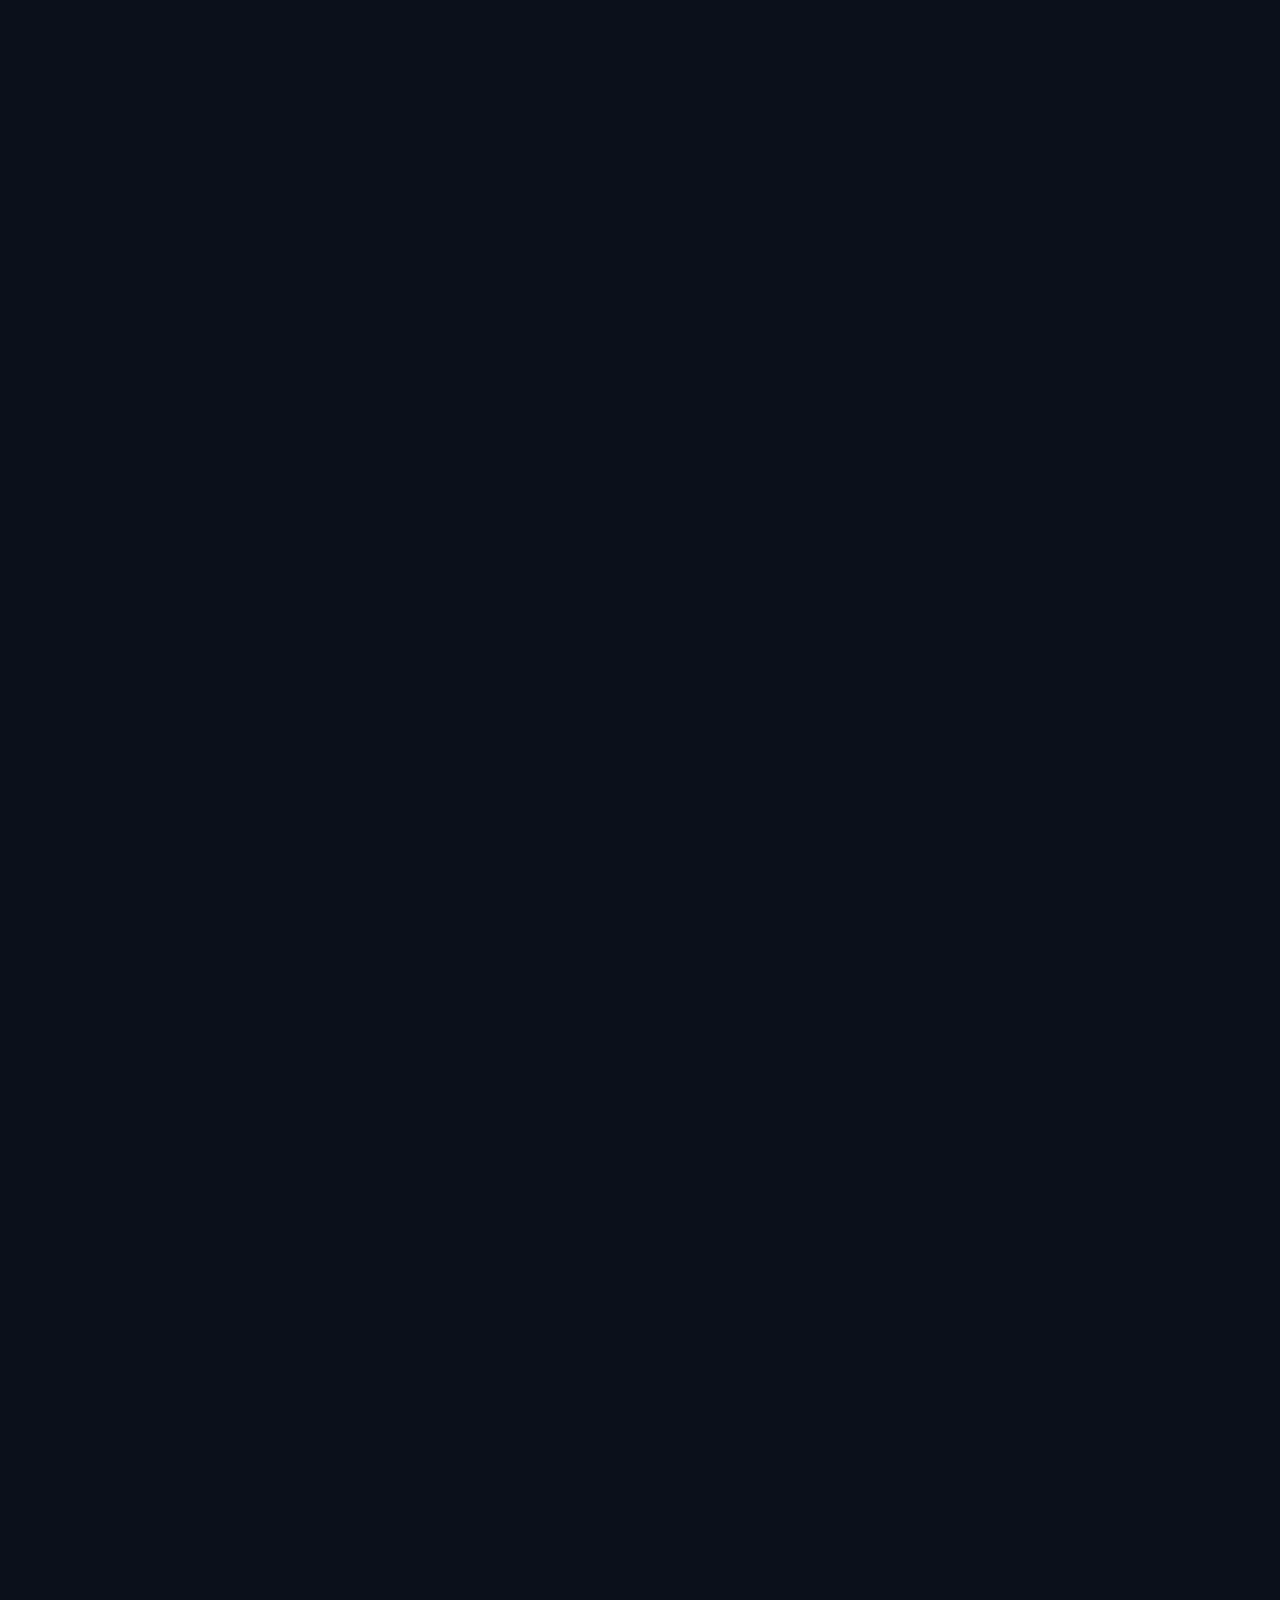
==== commit 9584c71d: "gradient added and icon width set" ====
--- a/home.html
+++ b/home.html
@@ -39,9 +39,11 @@
                 </ul>
             </li>
         </ul>
-        <div class="button">
-            <a class="sign-in" href="#">Sign in</a>
-            <a class="get" href="#">Get Folio Free</a>
+        <div class="button-parent">
+            <div class="button">
+                <a class="sign-in" href="#">Sign in</a>
+                <a class="get" href="#">Get Folio Free</a>
+            </div>
         </div>
     </nav>
 
@@ -190,13 +192,13 @@
 
     <div class="catagory">
 
-        <a class="marketings" href=""> <img src="/img/marketing.svg" alt="">Marketing</a>
-        <a class="cat" href=""> <img src="/img/sales.svg" alt="">sales</a>
-
-        <a class="cat" href=""> <img src="/img/customer.svg" alt="">Customer success</a>
-
-        <a class="cat" href=""> <img src="/img/product.svg" alt="">Product</a>
-        <a class="cat" href=""> <img src="/img/support.svg" alt="">Support</a>
+        <a class="marketings" href=""> <img src="/img/marketing.svg" alt=""> <span> Marketing </span></a>
+        <a class="cat" href=""> <img src="/img/sales.svg" alt=""> <span> sales </span></a>
+
+        <a class="cat" href=""> <img src="/img/customer.svg" alt=""><span> Customer success </span></a>
+
+        <a class="cat" href=""> <img src="/img/product.svg" alt=""><span>Product </span> </a>
+        <a class="cat" href=""> <img src="/img/support.svg" alt=""> <span> Support </span></a>
 
 
     </div>
@@ -204,7 +206,7 @@
         <div class="flex-item-left"><img src="/img/tour1.svg" class="tour" alt=""></div>
         <div class="flex-item-right">
             <div class="container1">
-                <a class="marketings1" href=""> <img src="/img/marketing.svg" alt="">Marketing</a>
+                <a class="marketings1" href=""> <img src="/img/marketing.svg" alt=""><span> Marketing </span></a>
 
                 <h1>Showcase your product with interactive tour
                 </h1>
@@ -222,7 +224,7 @@
 
         <div class="flex-item-left">
             <div class="container1">
-                <a class="marketings1" href=""> <img src="/img/sales.svg" alt="">sales</a>
+                <a class="marketings1" href=""> <img src="/img/sales.svg" alt=""><span> sales </span></a>
 
                 <h1>Showcase your product with interactive tour
                 </h1>
@@ -241,7 +243,7 @@
         <div class="flex-item-left"><img src="/img/tour3.svg" class="tour" alt=""></div>
         <div class="flex-item-right">
             <div class="container1">
-                <a class="marketings1" href=""> <img src="/img/customer.svg" alt="">Customer success</a>
+                <a class="marketings1" href=""> <img src="/img/customer.svg" alt=""><span> Customer success </span></a>
 
                 <h1>Showcase your product with interactive tour
                 </h1>
@@ -259,7 +261,7 @@
 
         <div class="flex-item-left">
             <div class="container1">
-                <a class="marketings1" href=""> <img src="/img/product.svg" alt="">Product</a>
+                <a class="marketings1" href=""> <img src="/img/product.svg" alt=""><span>Product </span></a>
 
                 <h1>Showcase your product with interactive tour
                 </h1>
@@ -278,7 +280,7 @@
         <div class="flex-item-left"><img src="/img/tour5.svg" class="tour" alt=""></div>
         <div class="flex-item-right">
             <div class="container1">
-                <a class="marketings1" href=""> <img src="/img/support.svg" alt="">Support</a>
+                <a class="marketings1" href=""> <img src="/img/support.svg" alt=""> <span> Support </span></a>
 
                 <h1>Showcase your product with interactive tour
                 </h1>
@@ -306,8 +308,9 @@
         <h1>Create your</h1>
         <h2>Inter<span class="cla">active</span> <span class="demo1"> Demo</span></h2>
         <p>Folio offers a plethora of features that help businesses provide their prospects
-             <br> with the perfect product
-            experience.</p>
+            <br> with the perfect product
+            experience.
+        </p>
     </div>
 
     <div class="image-grid">
--- a/style.css
+++ b/style.css
@@ -72,11 +72,13 @@
     padding: 12px 27px;
     transition: transform 0.4s ease !important;
     box-shadow: 0px 0px 4px rgba(0, 0, 0, 0.3);
-    /* transition: box-shadow 0.3s ease; */
+    transition: box-shadow 0.3s ease;
+    display: inline-block;
 }
 
 a.get:hover {
     transform: translateY(-8px) !important;
+
     box-shadow: 0px 0px 8px blue;
 }
 
@@ -88,11 +90,14 @@
     border: 1px solid #54585F;
     border-radius: 4px;
     margin-right: .5rem;
-    transition: transform 0.3s ease;
+    /* transition: transform 0.3s ease; */
     padding: 12px 25px;
-
-
-}
+    display: inline-block;
+
+
+
+}
+
 
 
 .sign-in:hover {
@@ -124,6 +129,17 @@
 
 }
 
+.first-text p {
+    background: linear-gradient(to right, #30CFD0 0%, #330867 100%);
+    -webkit-background-clip: text;
+    -webkit-text-fill-color: transparent;
+}
+
+
+
+
+
+/* 
 .boost {
     color: #460BF9;
 }
@@ -138,7 +154,7 @@
 
 .demos {
     color: goldenrod;
-}
+} */
 
 .Iam {
 
@@ -478,7 +494,9 @@
     line-height: 1em;
     margin-top: -10px;
     ;
-    color: #460BF9;
+    background: linear-gradient(to right, #30CFD0 0%, #330867 100%);
+    -webkit-background-clip: text;
+    -webkit-text-fill-color: transparent;
 
 }
 
@@ -509,7 +527,9 @@
     text-align: center;
     cursor: pointer;
     text-decoration: none;
-
+    display:flex;
+    align-items: center;
+    gap: 0.5rem;
 
 
 }
@@ -523,6 +543,9 @@
     text-align: center;
     cursor: pointer;
     text-decoration: none;
+    display:flex;
+    align-items: center;
+    gap: 0.5rem;
 
 }
 
@@ -616,6 +639,10 @@
     /* padding: 12px 27px 12px 27px; */
     font-size: medium;
     font-family: Arial, Helvetica, sans-serif;
+    display:flex;
+    align-items: center;
+    gap: 0.5rem;
+    
 
 
     cursor: pointer;
@@ -636,7 +663,7 @@
 }
 
 
-.headings2{
+.headings2 {
     display: flex;
     flex-direction: column;
     justify-content: center;
@@ -645,30 +672,33 @@
     text-align: center;
 }
 
-.headings2 h1{
+.headings2 h1 {
     color: white;
     font-size: 50px;
     font-weight: 900;
     line-height: 1em;
     font-family: sans-serif;
 }
-.headings2 h2{
+
+.headings2 h2 {
     color: #122aff;
     font-size: 42px;
     font-weight: 900;
     line-height: 0.5em;
     font-family: sans-serif;
 }
-.headings2 h2 .cla{
+
+.headings2 h2 .cla {
     color: rgb(231, 129, 231);
 }
 
-.headings2 h2 .demo1{
- color: rgb(251, 198, 66);
-}
-.headings2 p{
+.headings2 h2 .demo1 {
+    color: rgb(251, 198, 66);
+}
+
+.headings2 p {
     color: #A7AAB1;
-    font-family: Circularstd,sans-serif;
+    font-family: Circularstd, sans-serif;
     font-size: 18px;
     line-height: 1.8em;
 }
@@ -697,7 +727,8 @@
     transition: transform 0.3s;
     transition: box-shadow 0.3s ease;
 }
-.image-grid img:hover{
+
+.image-grid img:hover {
     transform: translateY(-5px);
     box-shadow: 0 0 10px rgba(0, 0, 0, 0.3);
 
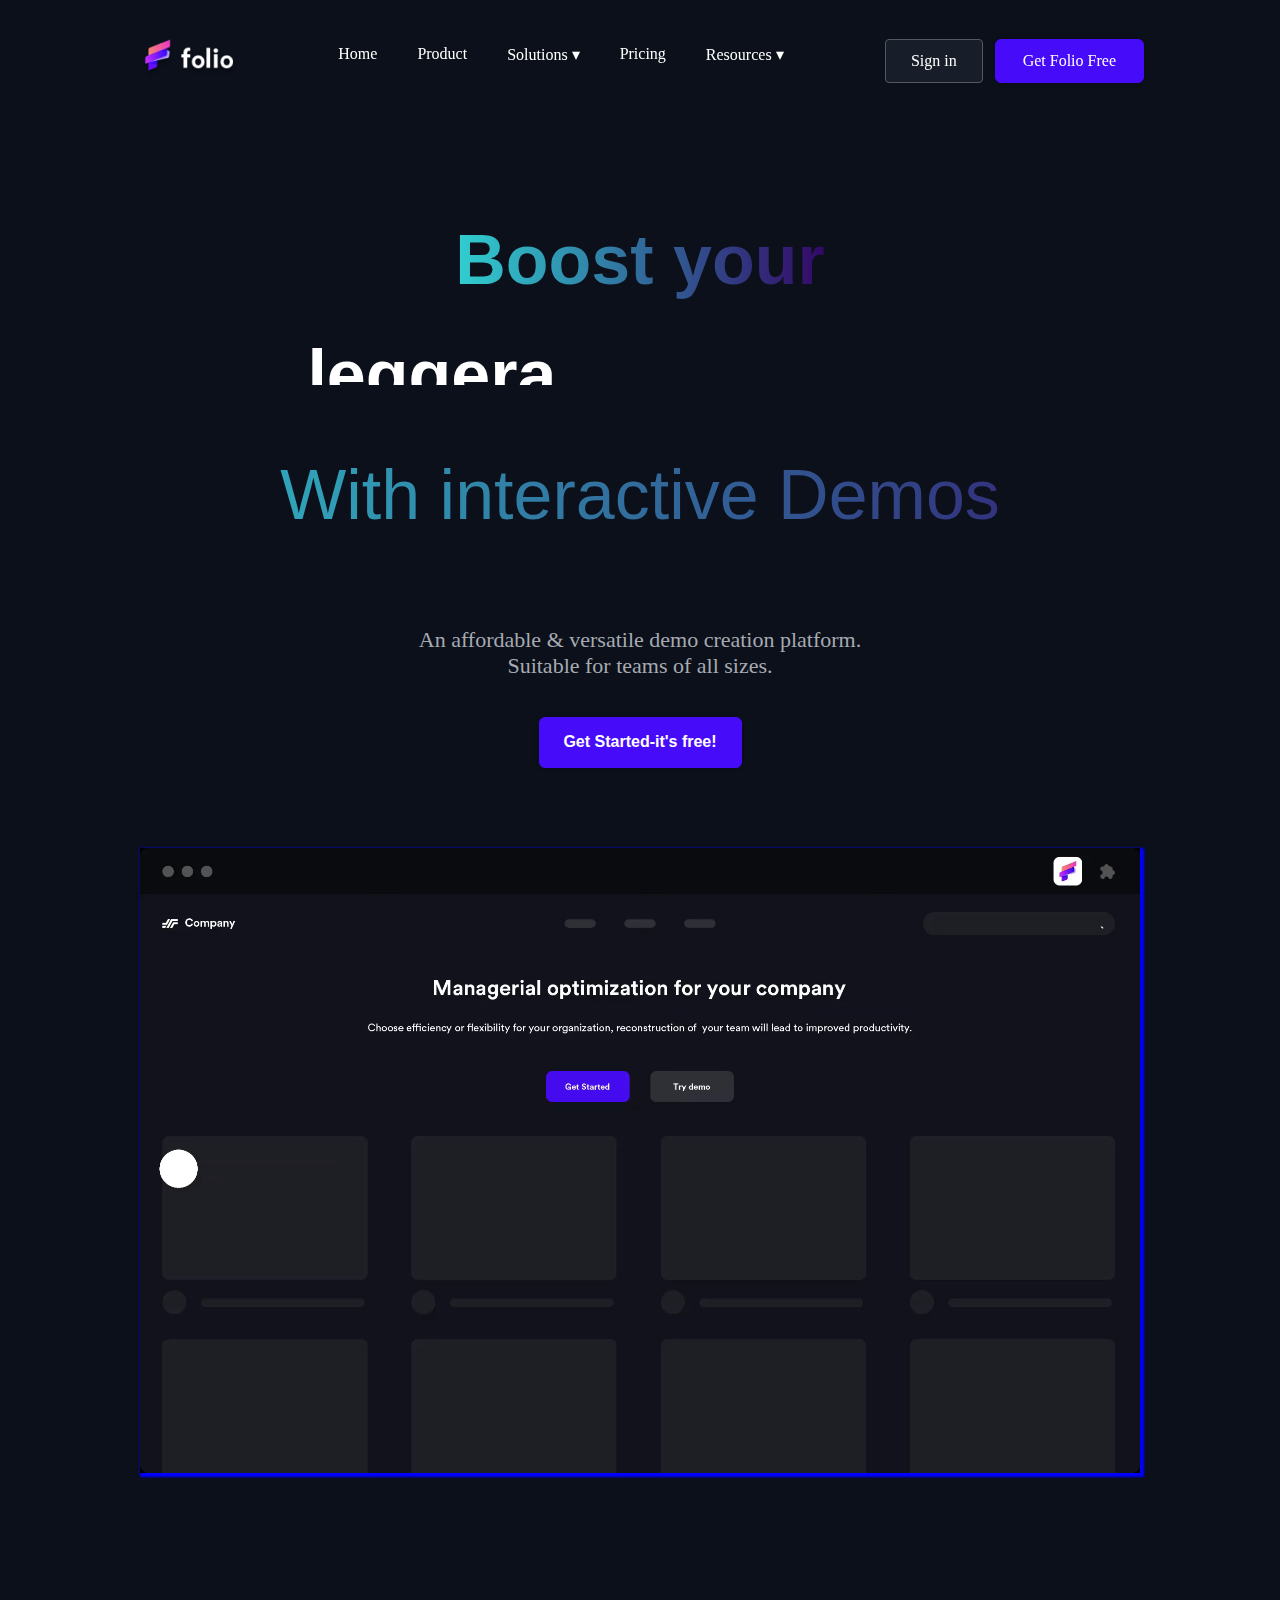
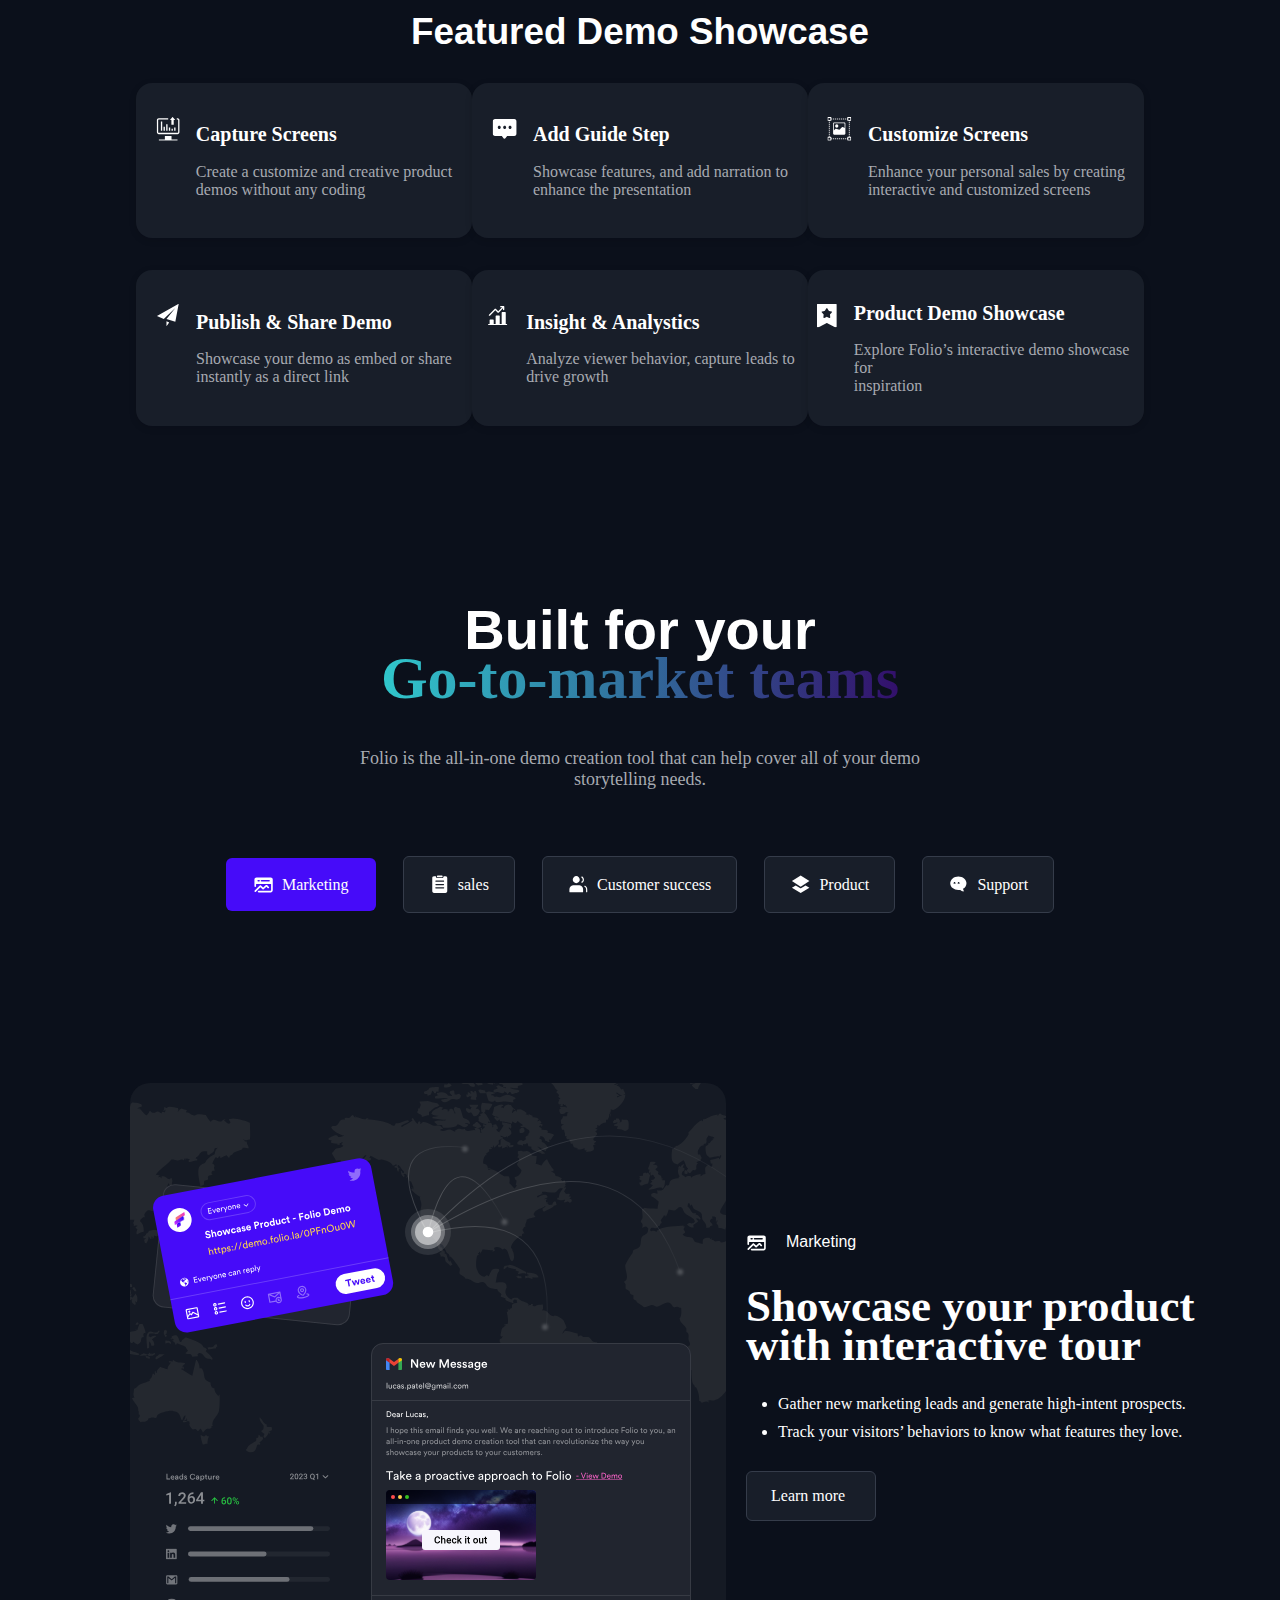
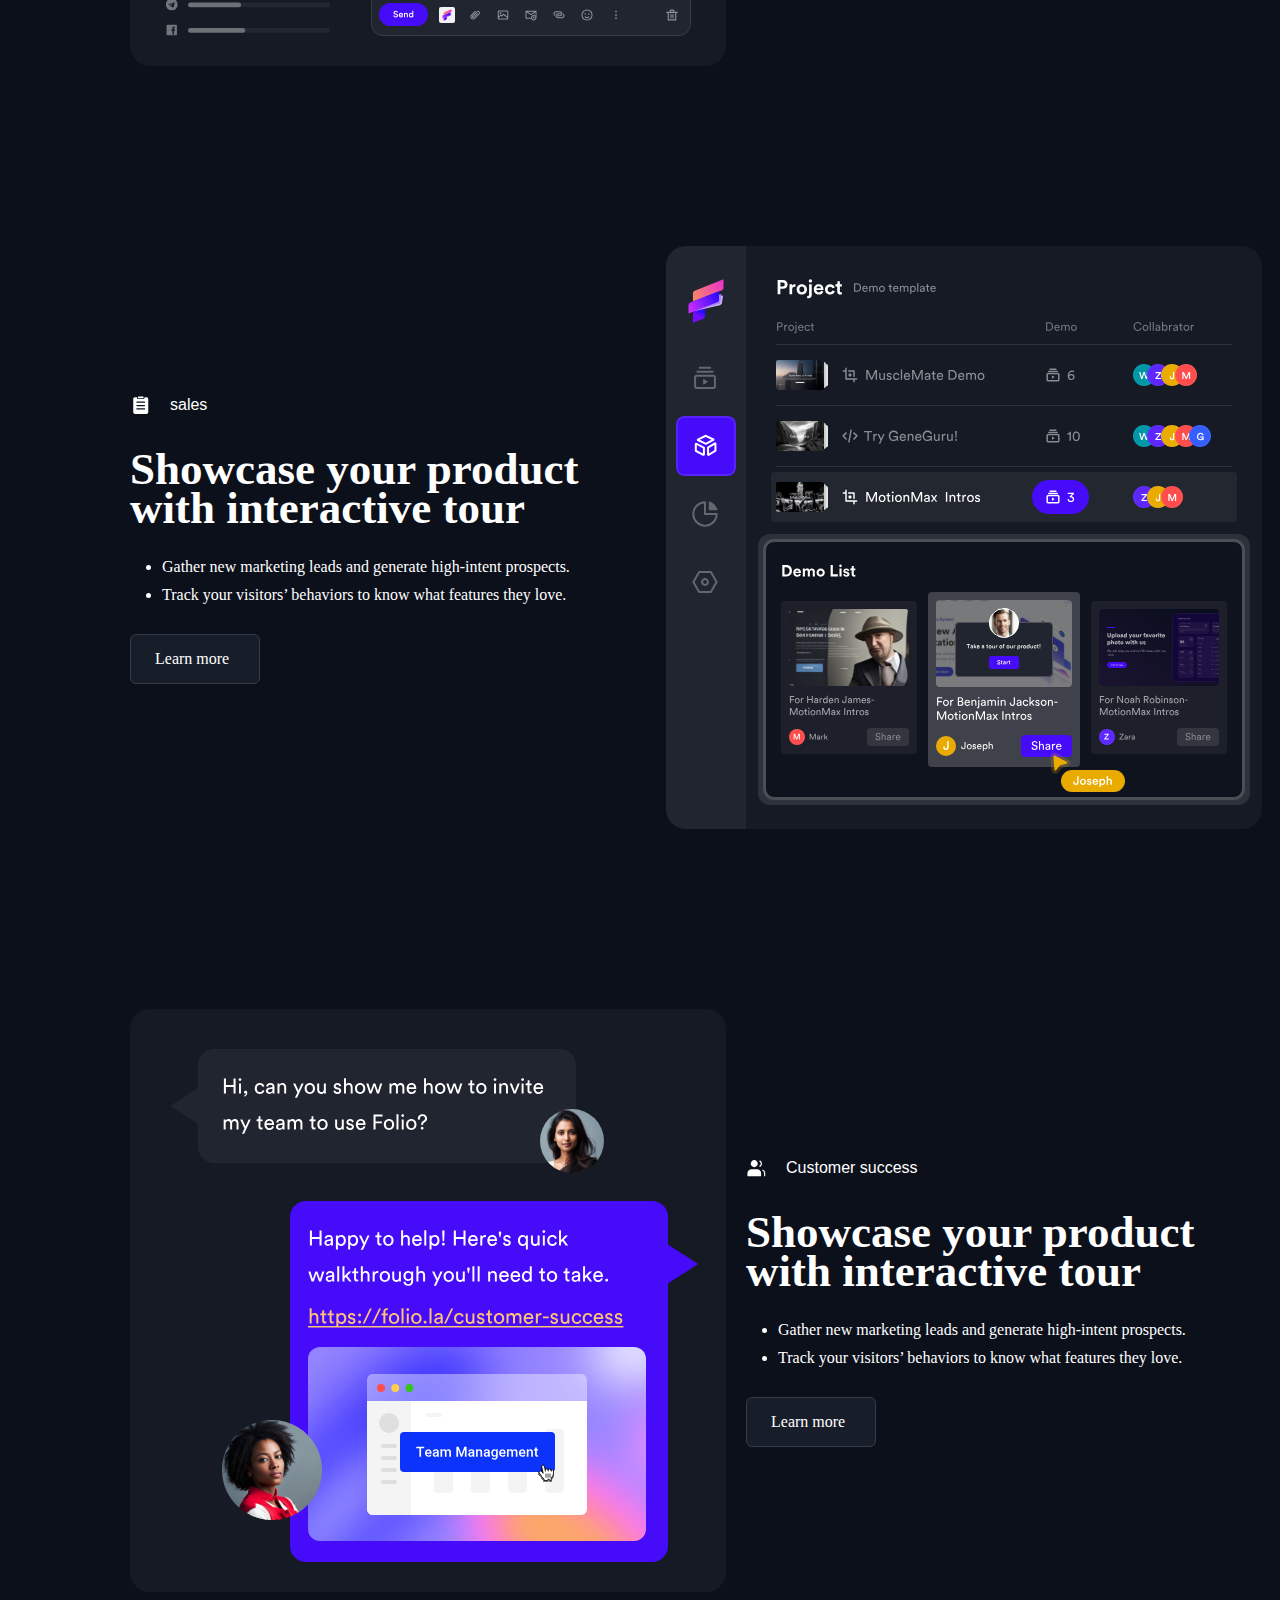
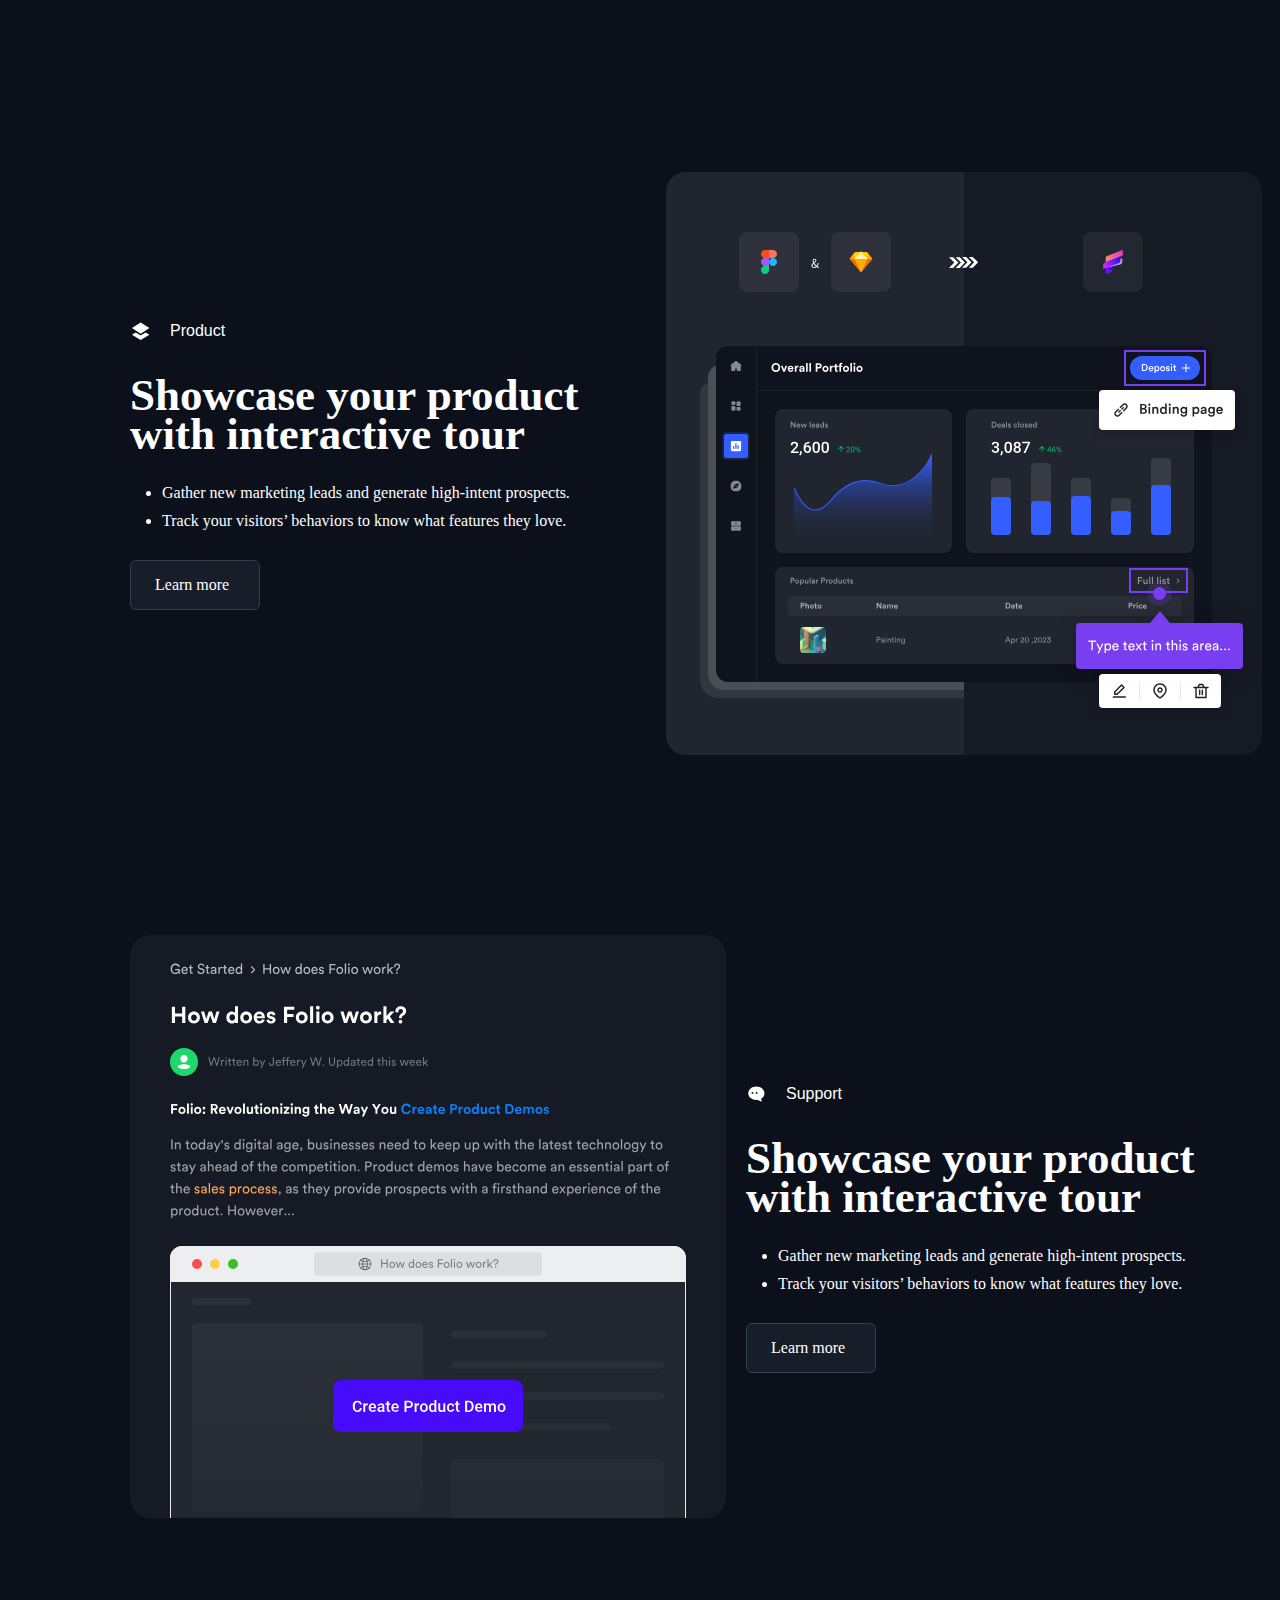
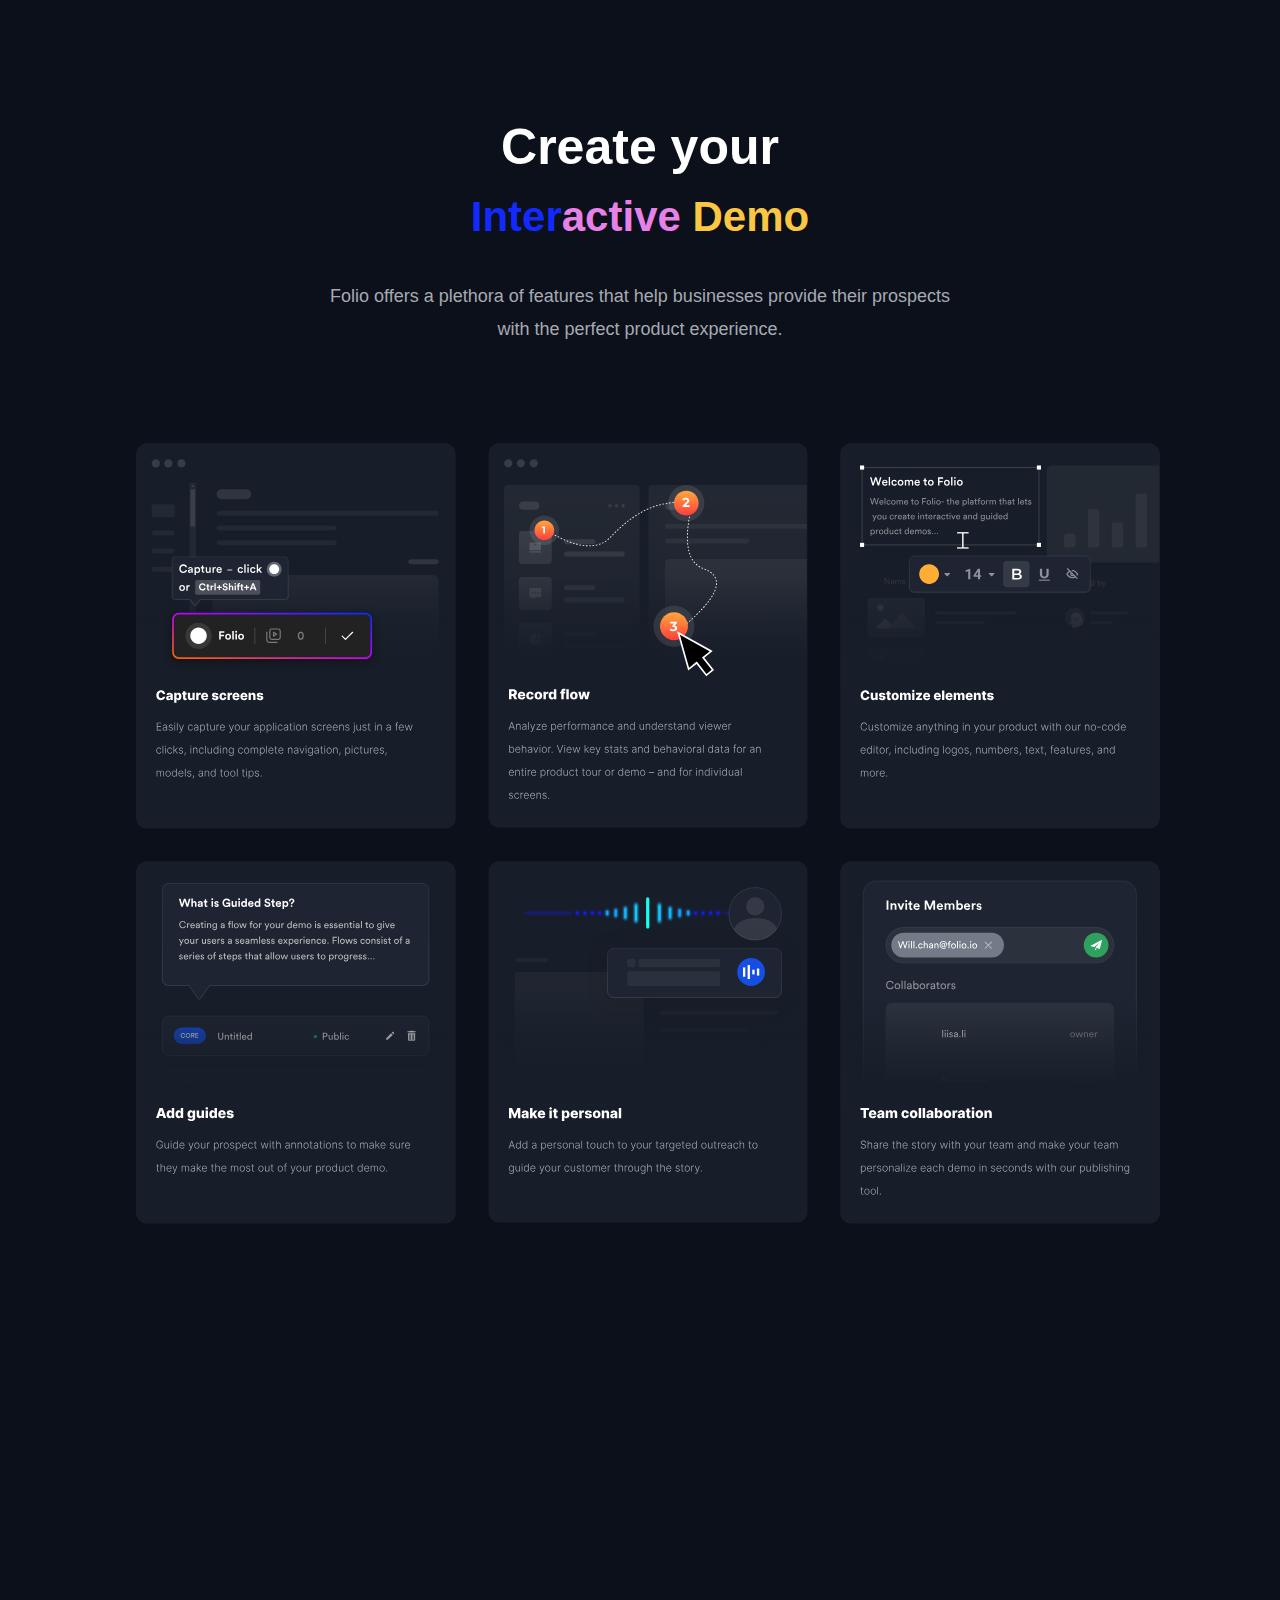
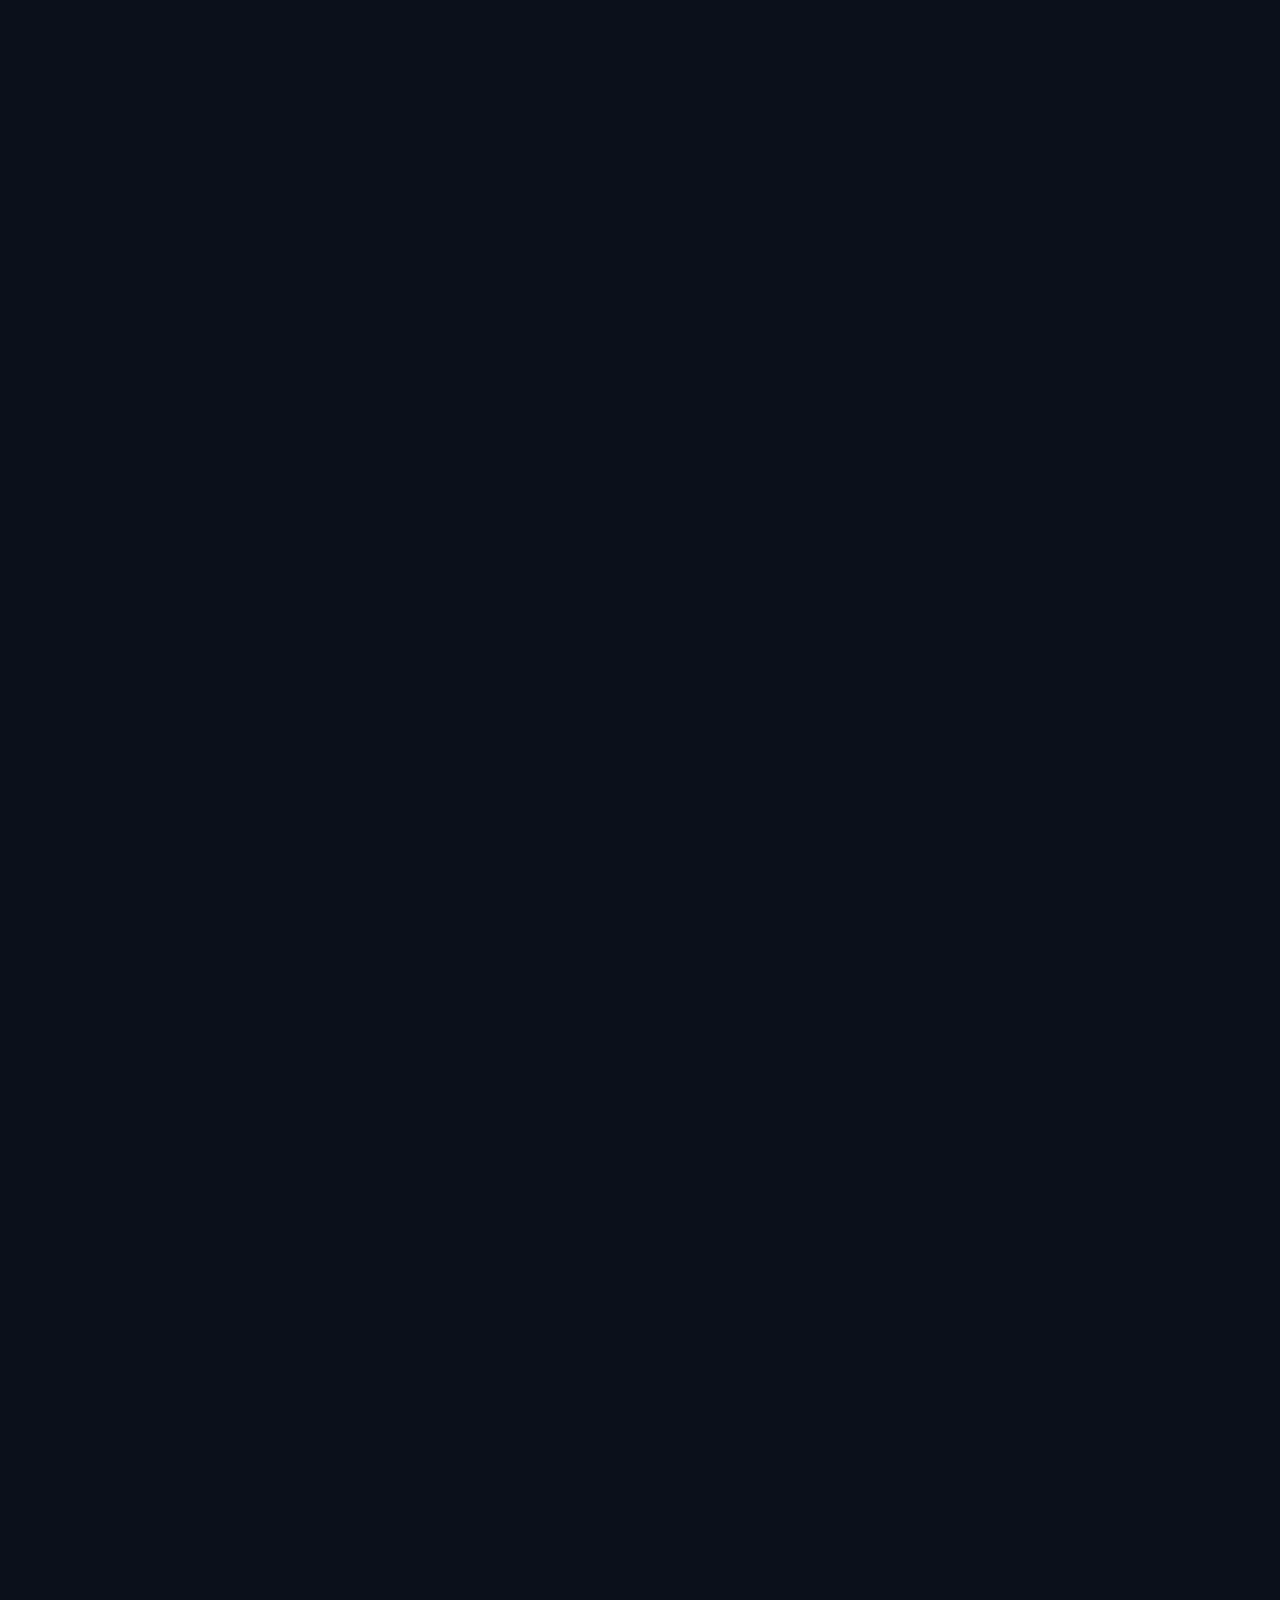
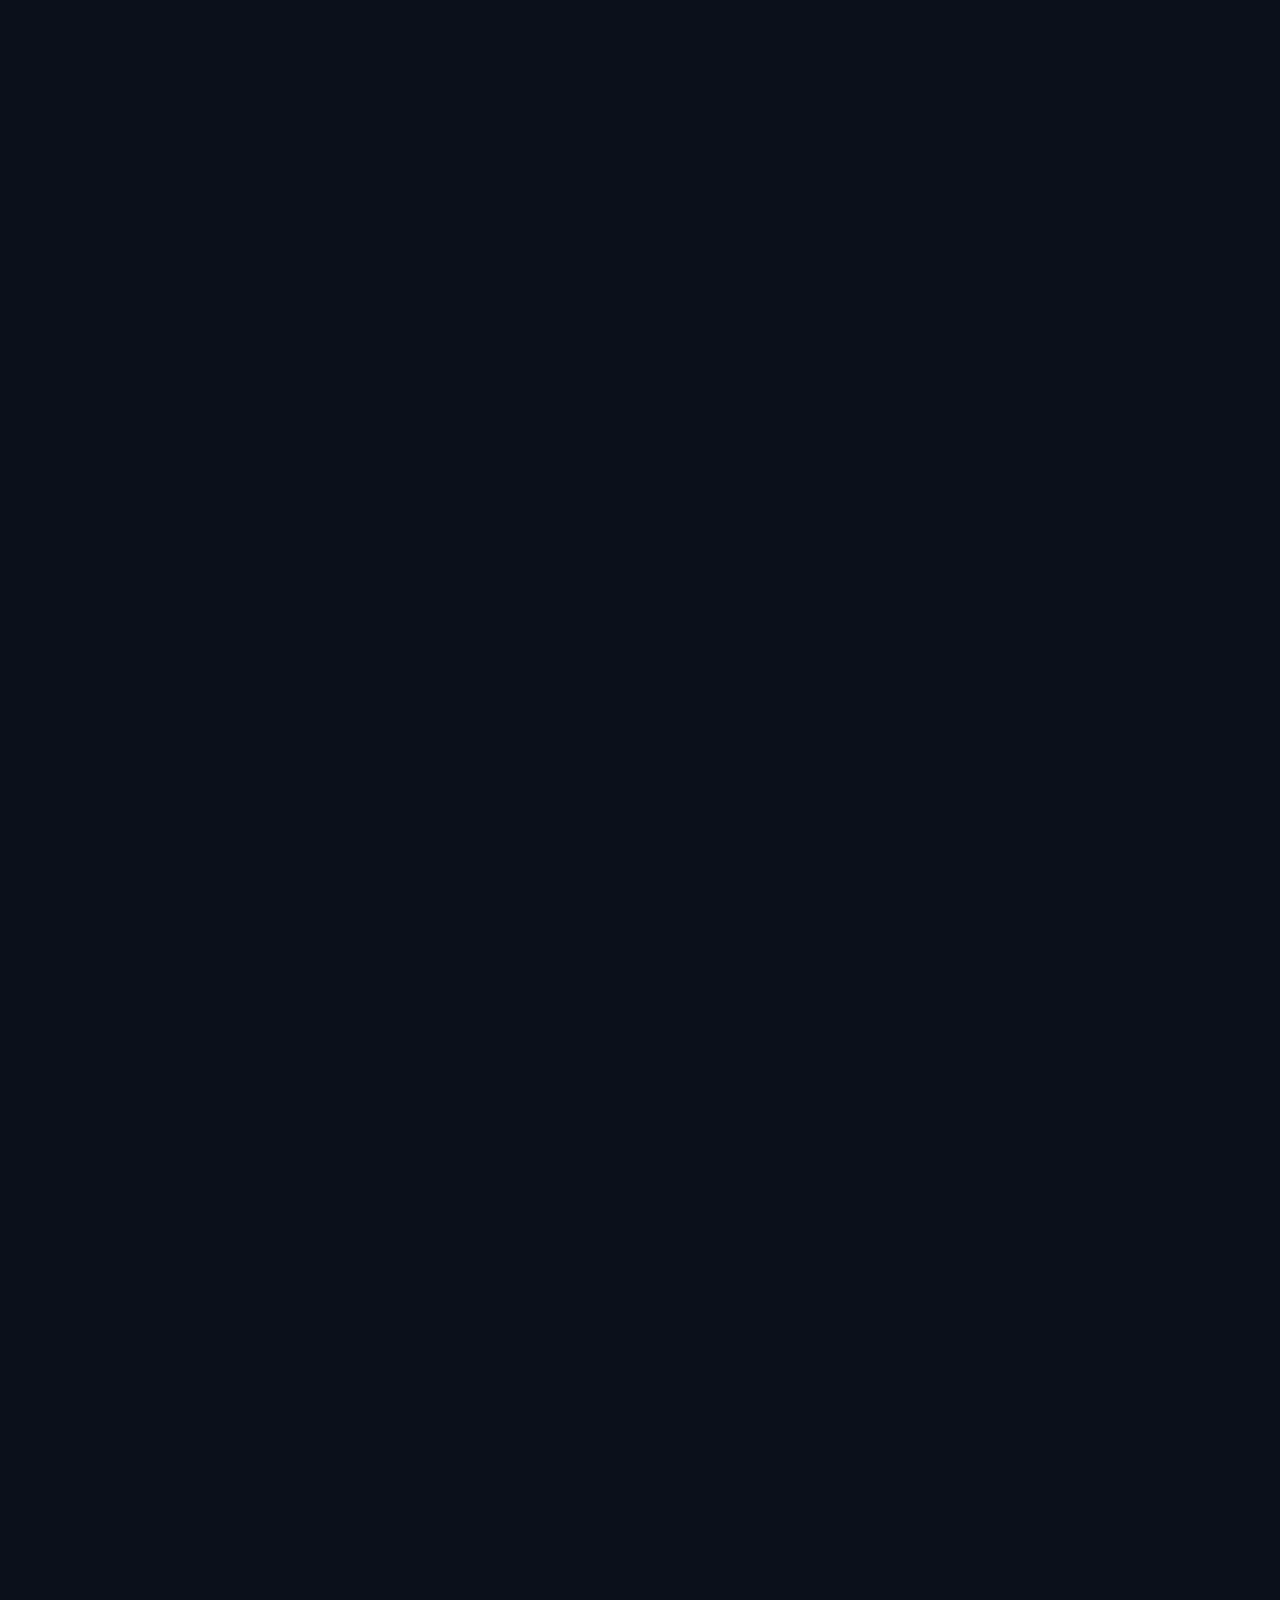
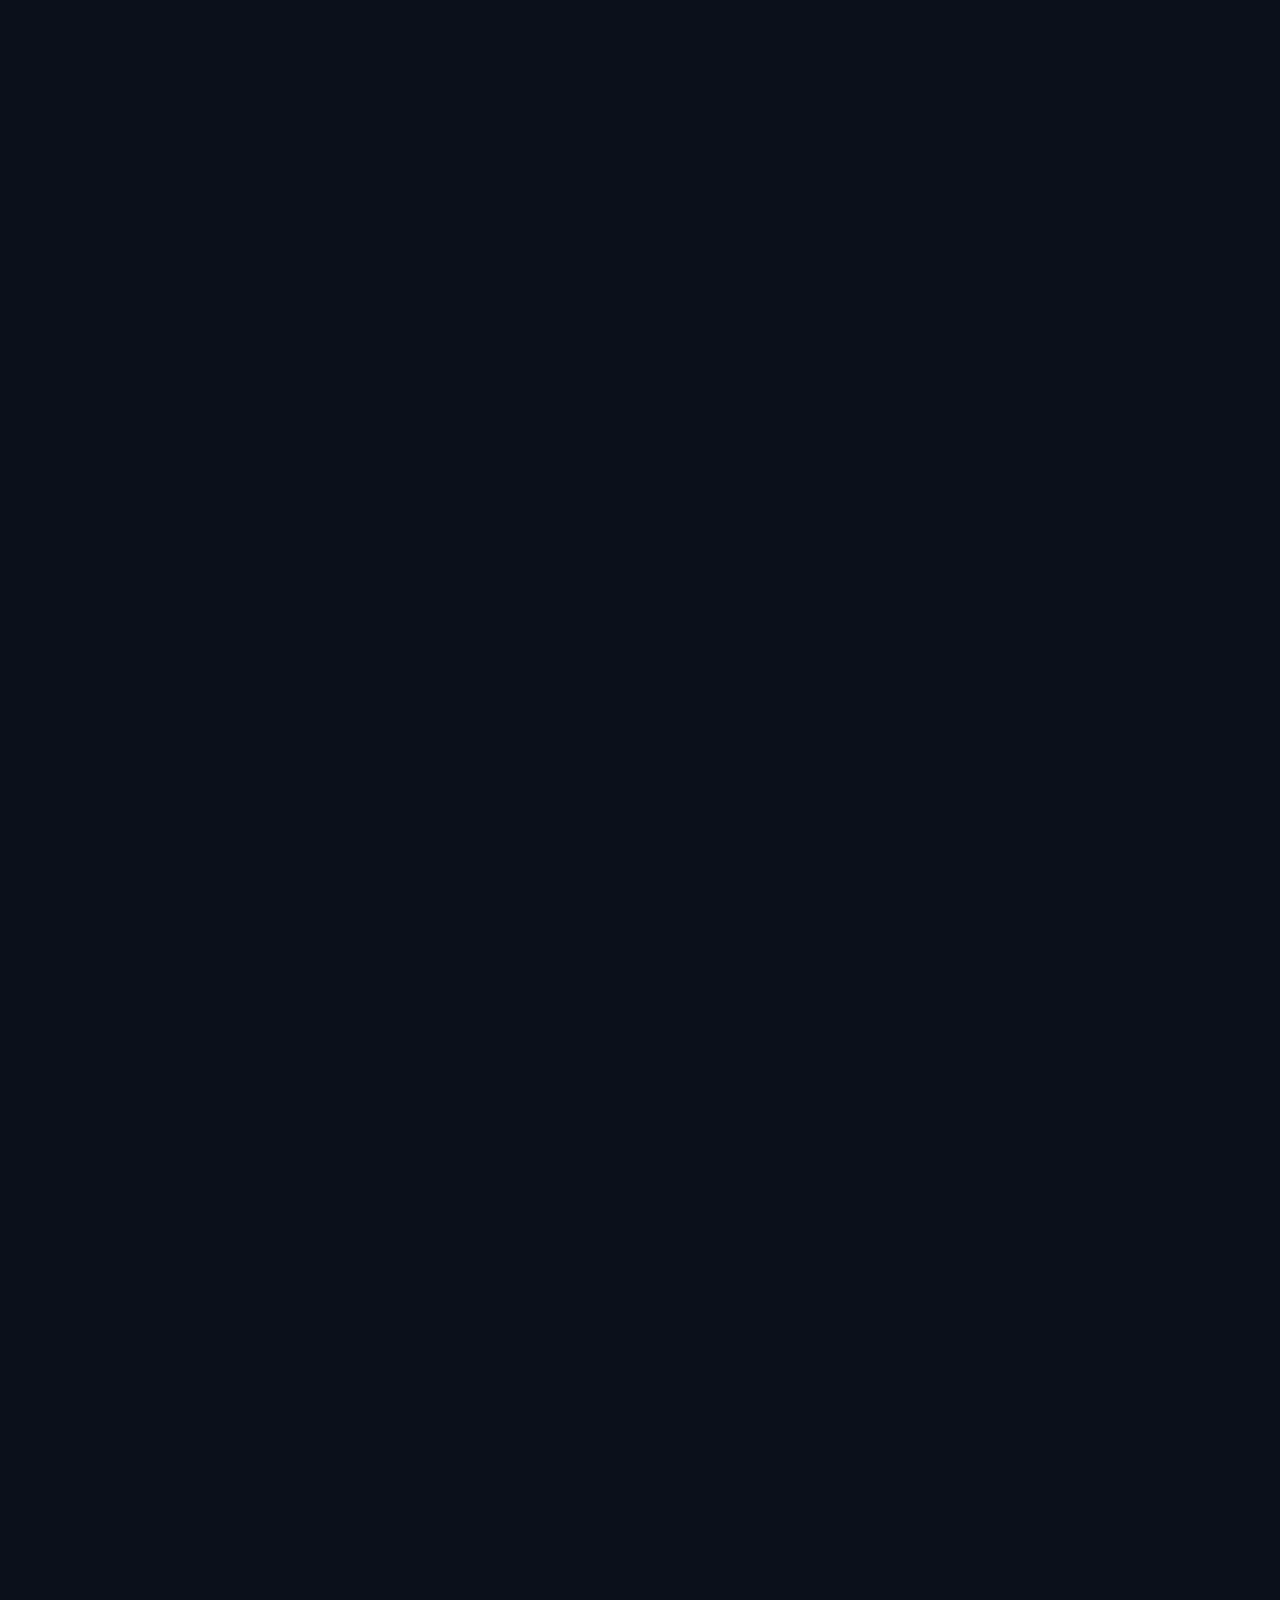
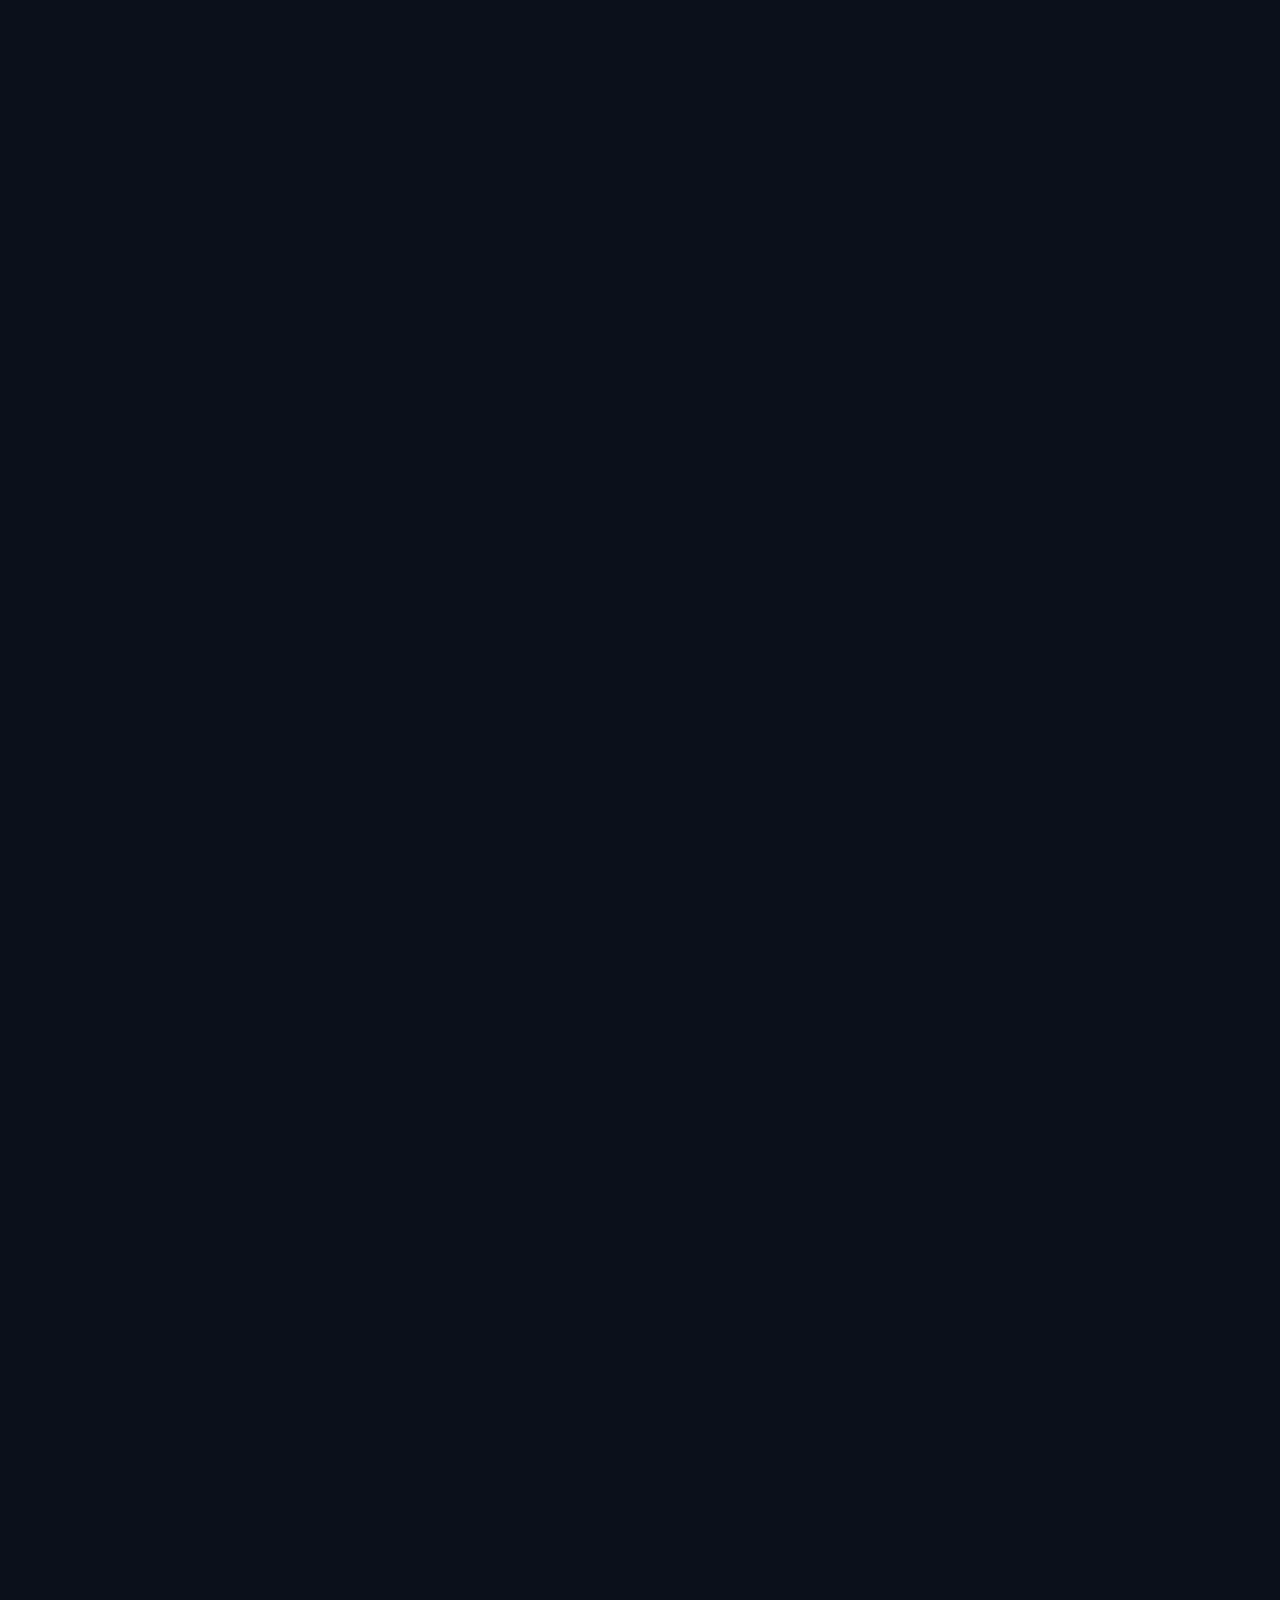
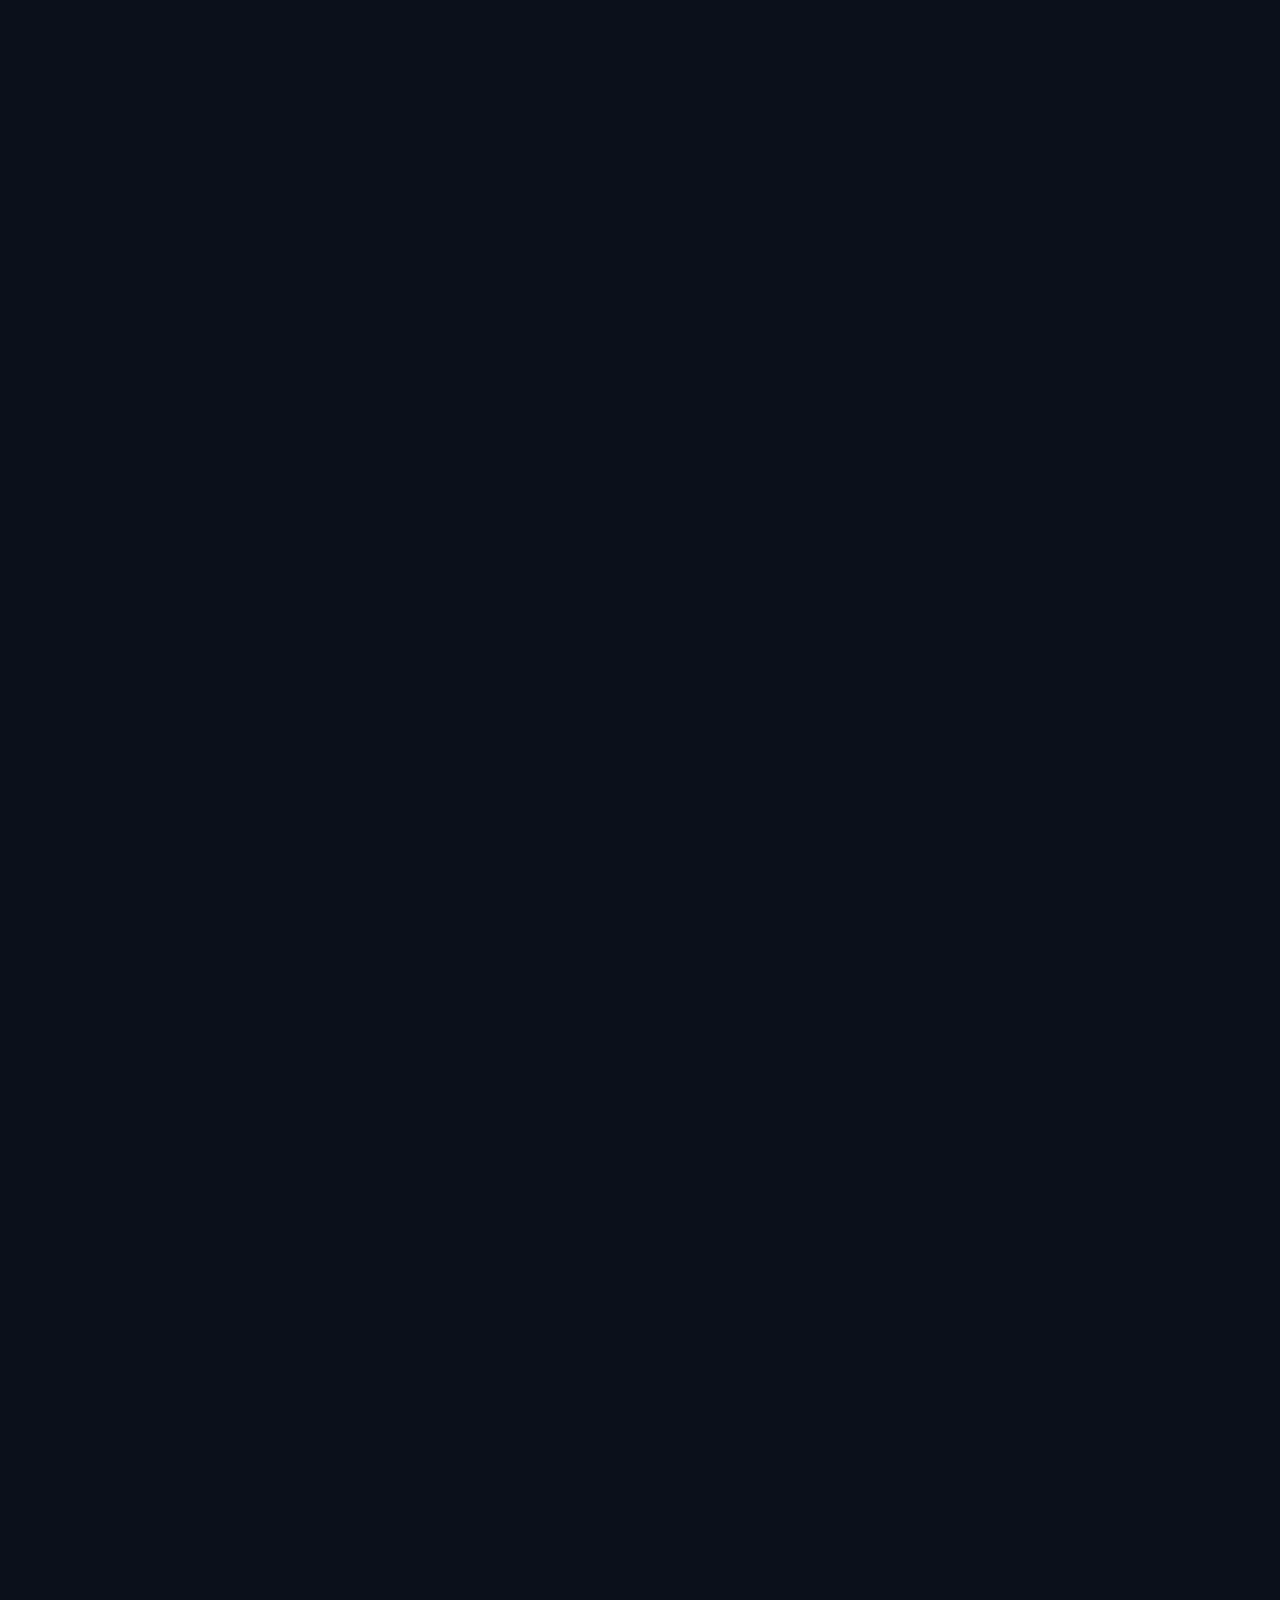
==== commit f9dd829d: "interactive heading clear" ====
--- a/home.html
+++ b/home.html
@@ -67,9 +67,9 @@
             </div>
         </b>
 
-        <div class="first1-text">
-            <p> <span class="with"> With interactive </span> <span class="demos"> Demos</span></p>
-        </div>
+       
+            <p class="first1-text"> <span class="with"> With interactive </span> <span class="demos"> Demos</span></p>
+     
 
     </div>
 
--- a/style.css
+++ b/style.css
@@ -120,11 +120,12 @@
 
 
 .first1-text {
-    display: flex;
-    justify-content: center;
+   
     text-align: center;
-    margin-top: -35px;
-    font-size: 0px;
+    background: linear-gradient(to right, #30CFD0 0%, #330867 100%);
+	-webkit-background-clip: text;
+	-webkit-text-fill-color: transparent;
+   
 
 
 }
@@ -639,7 +640,7 @@
     /* padding: 12px 27px 12px 27px; */
     font-size: medium;
     font-family: Arial, Helvetica, sans-serif;
-    display:flex;
+     display:flex;
     align-items: center;
     gap: 0.5rem;
     
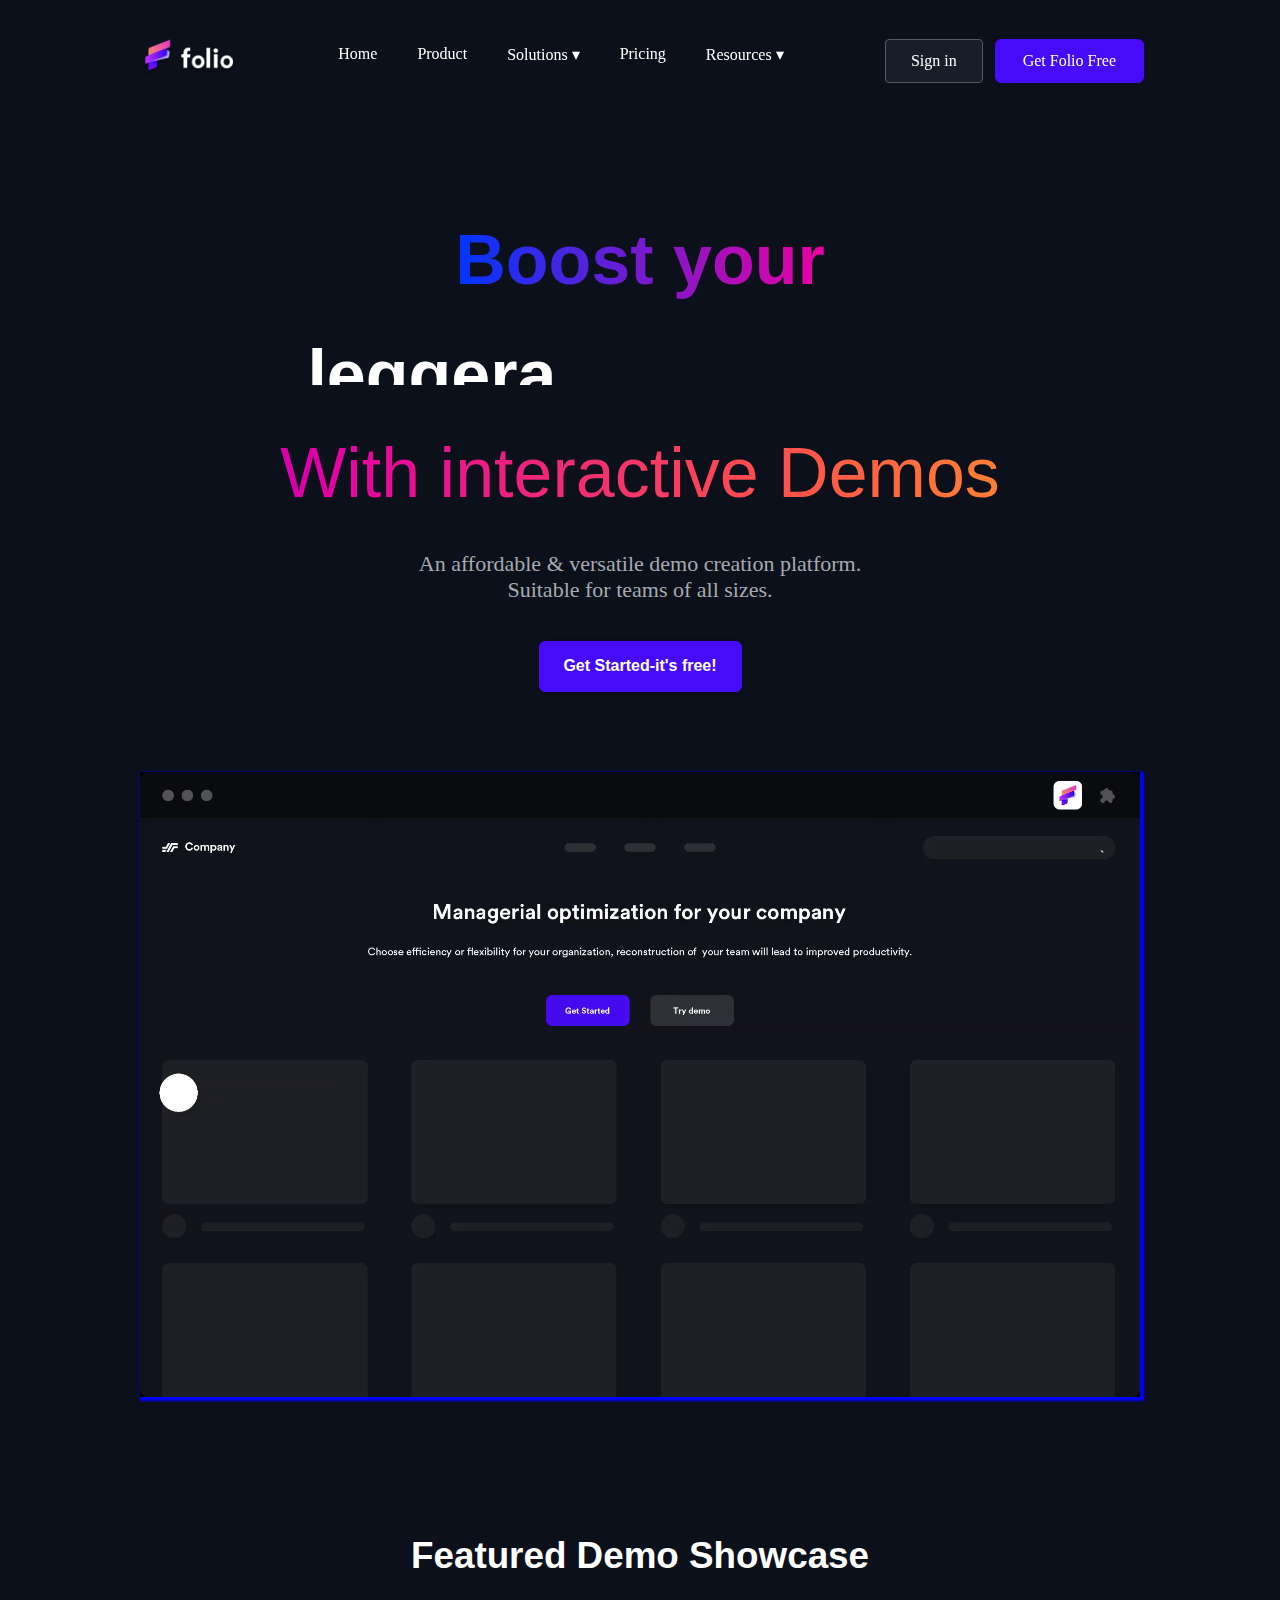
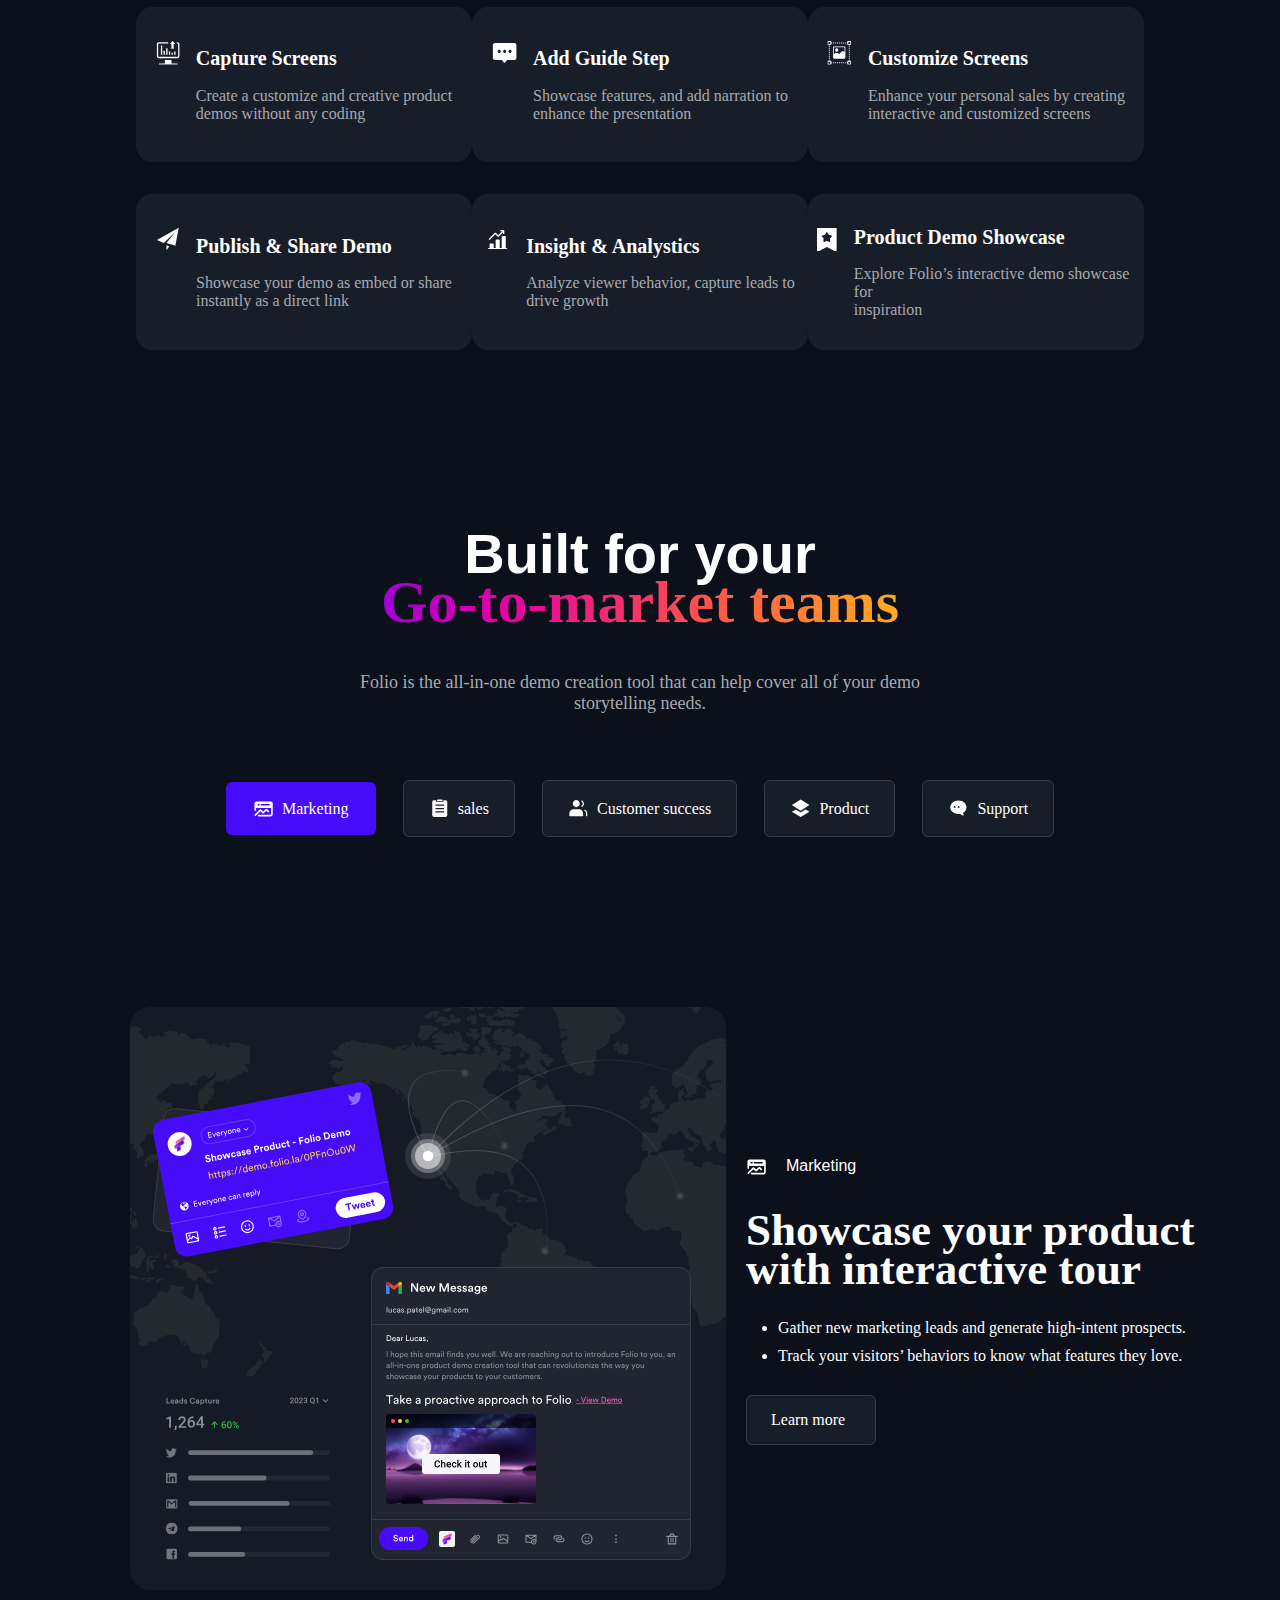
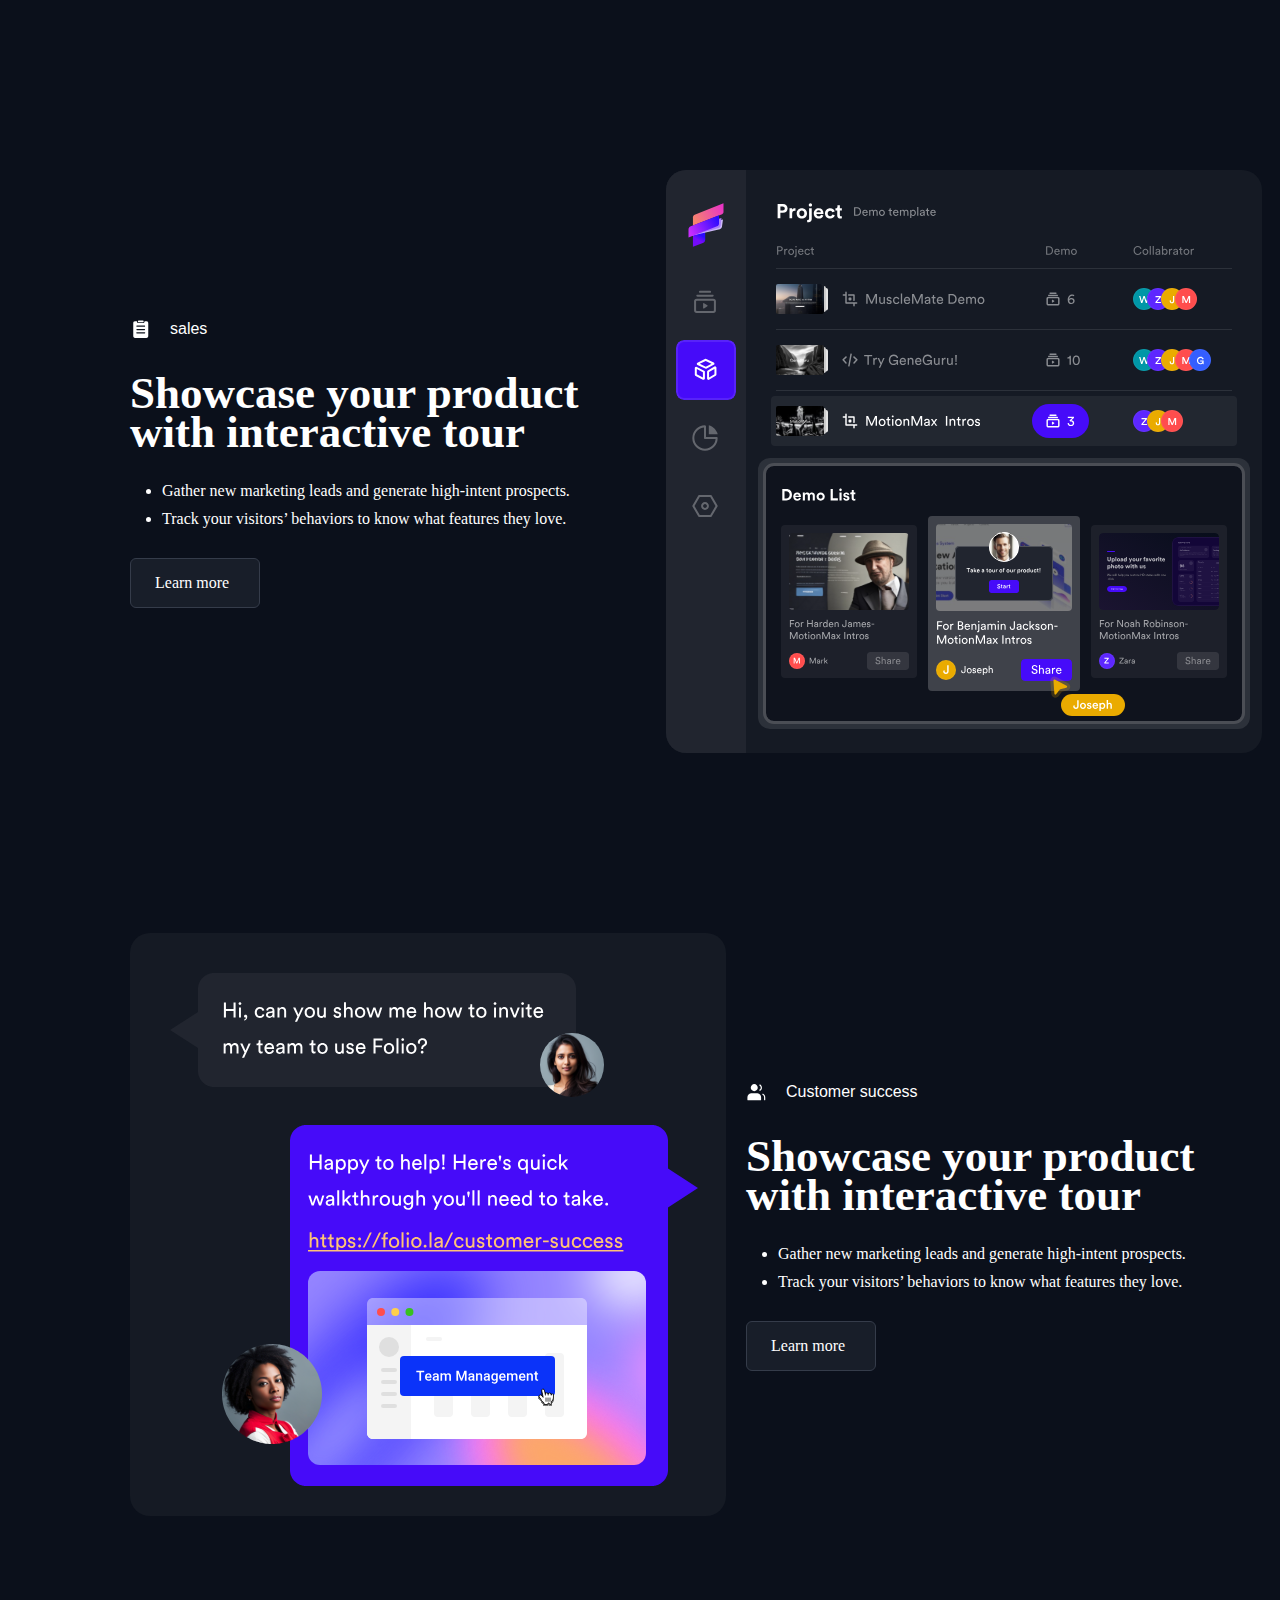
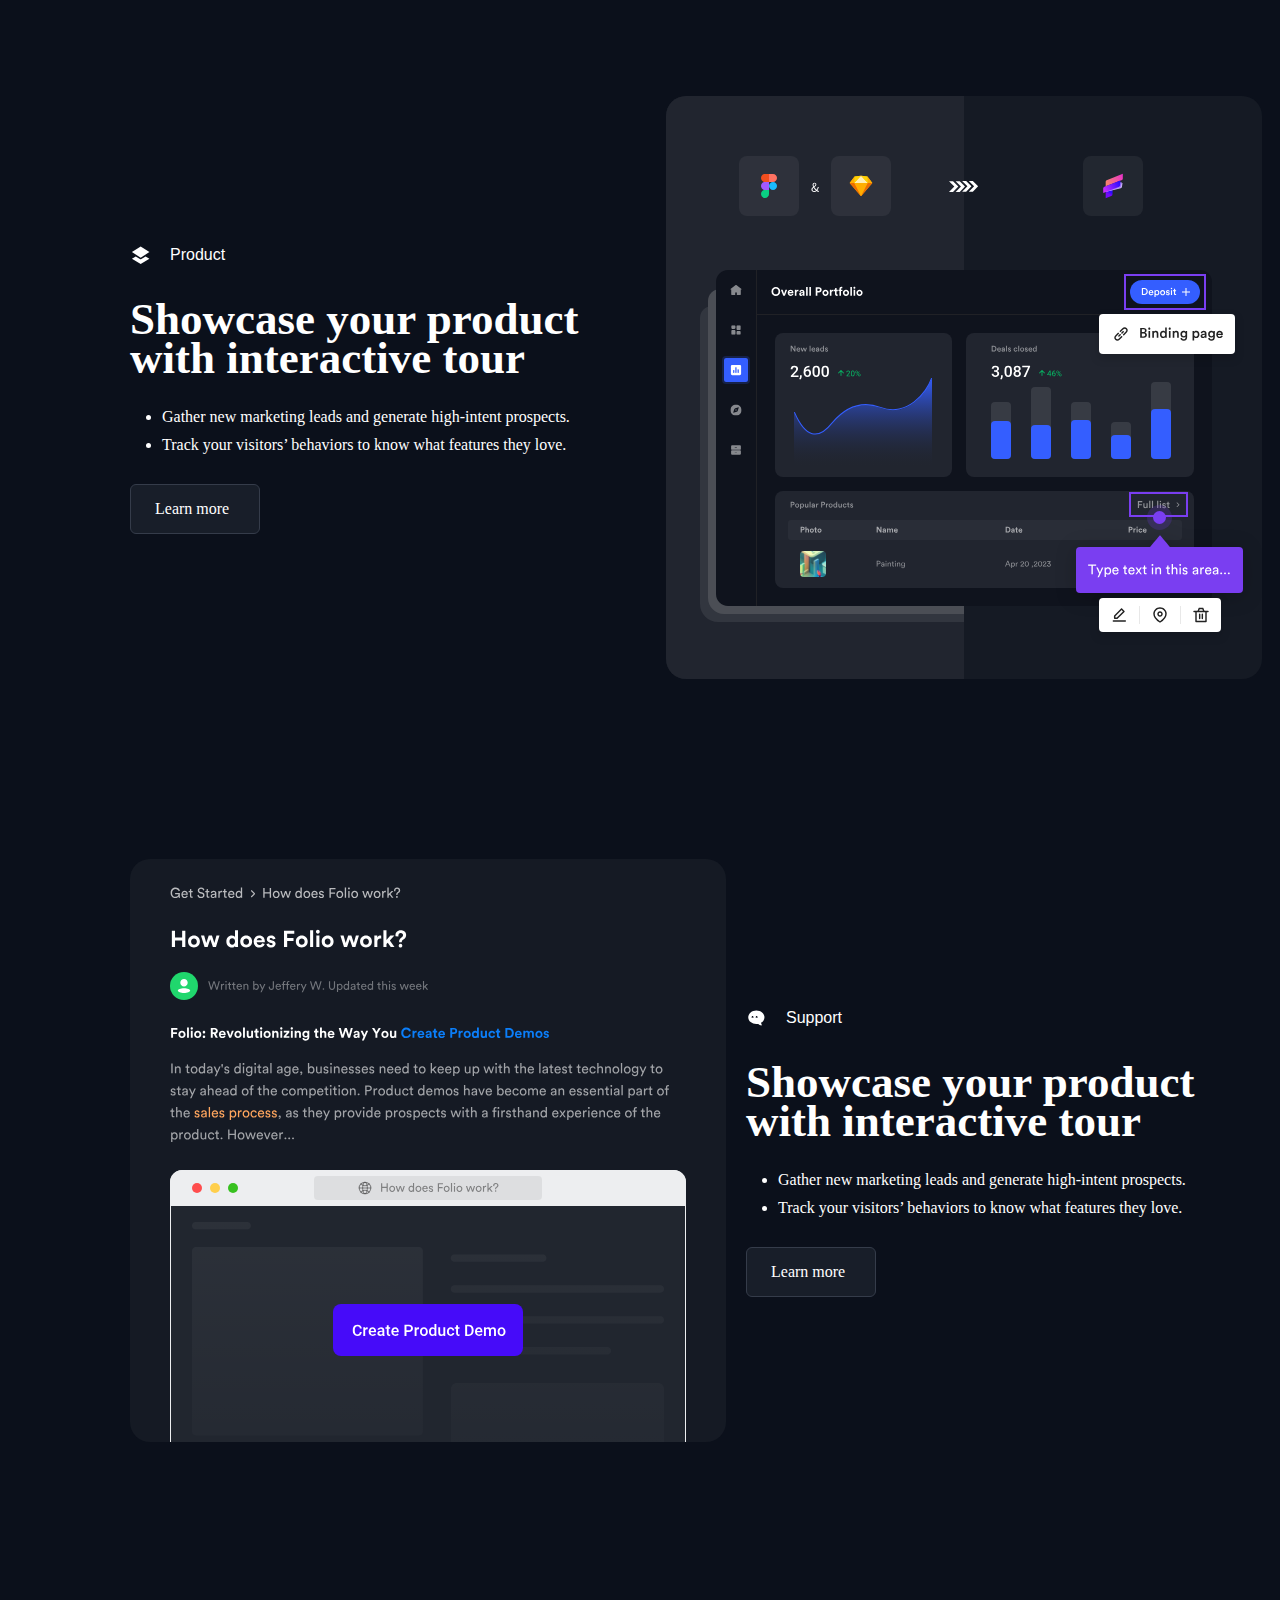
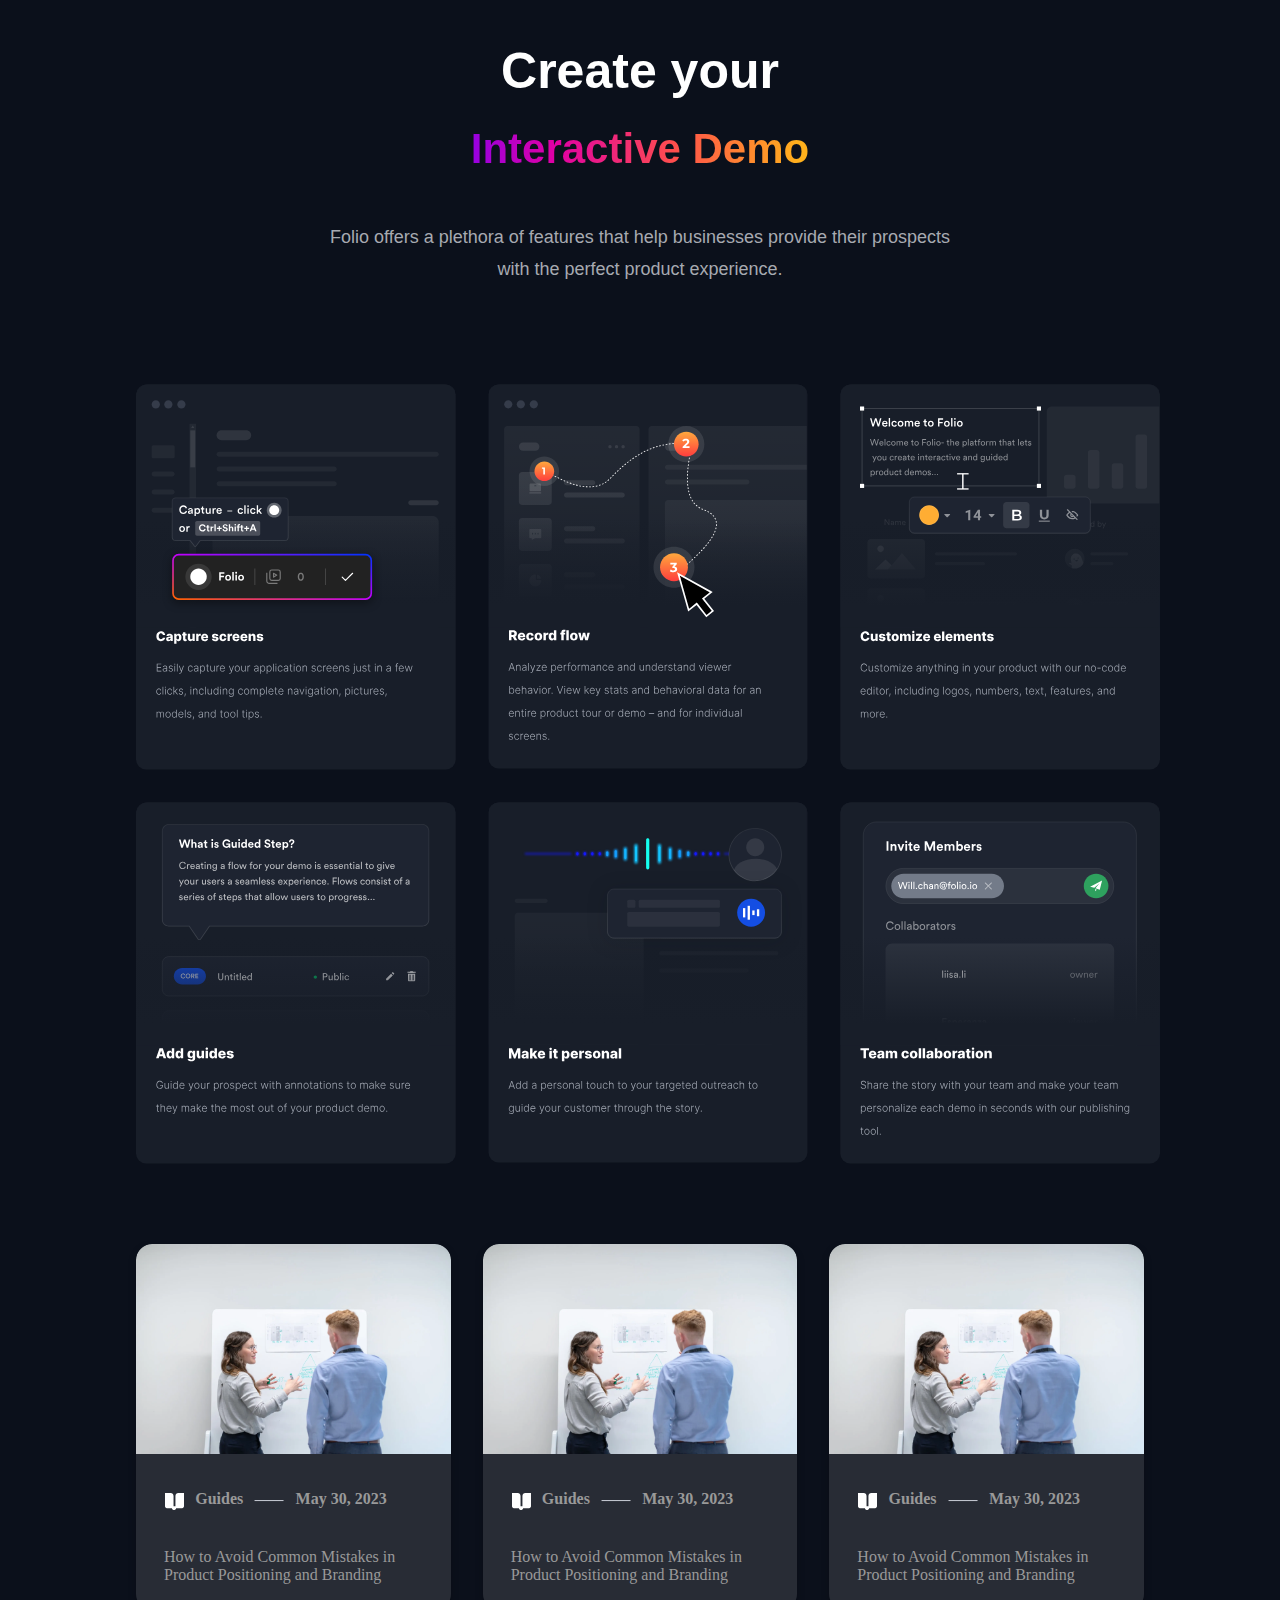
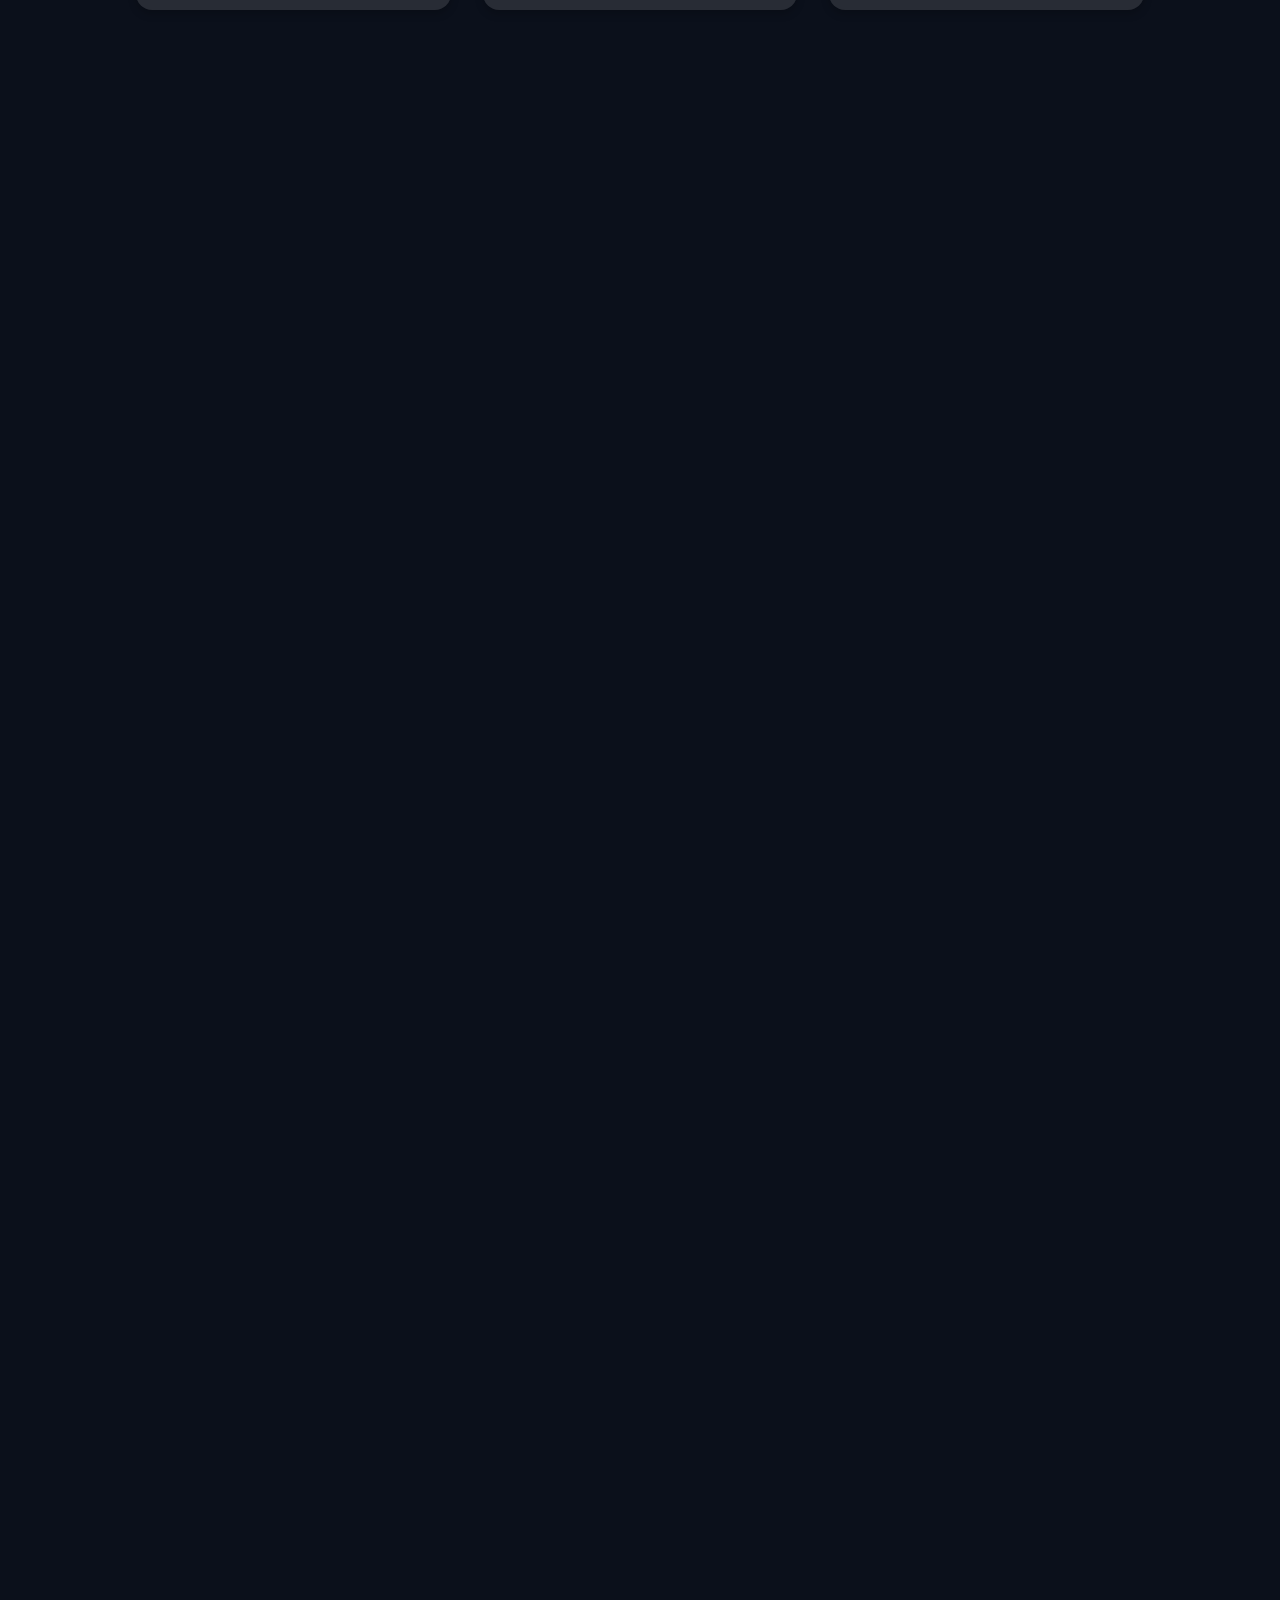
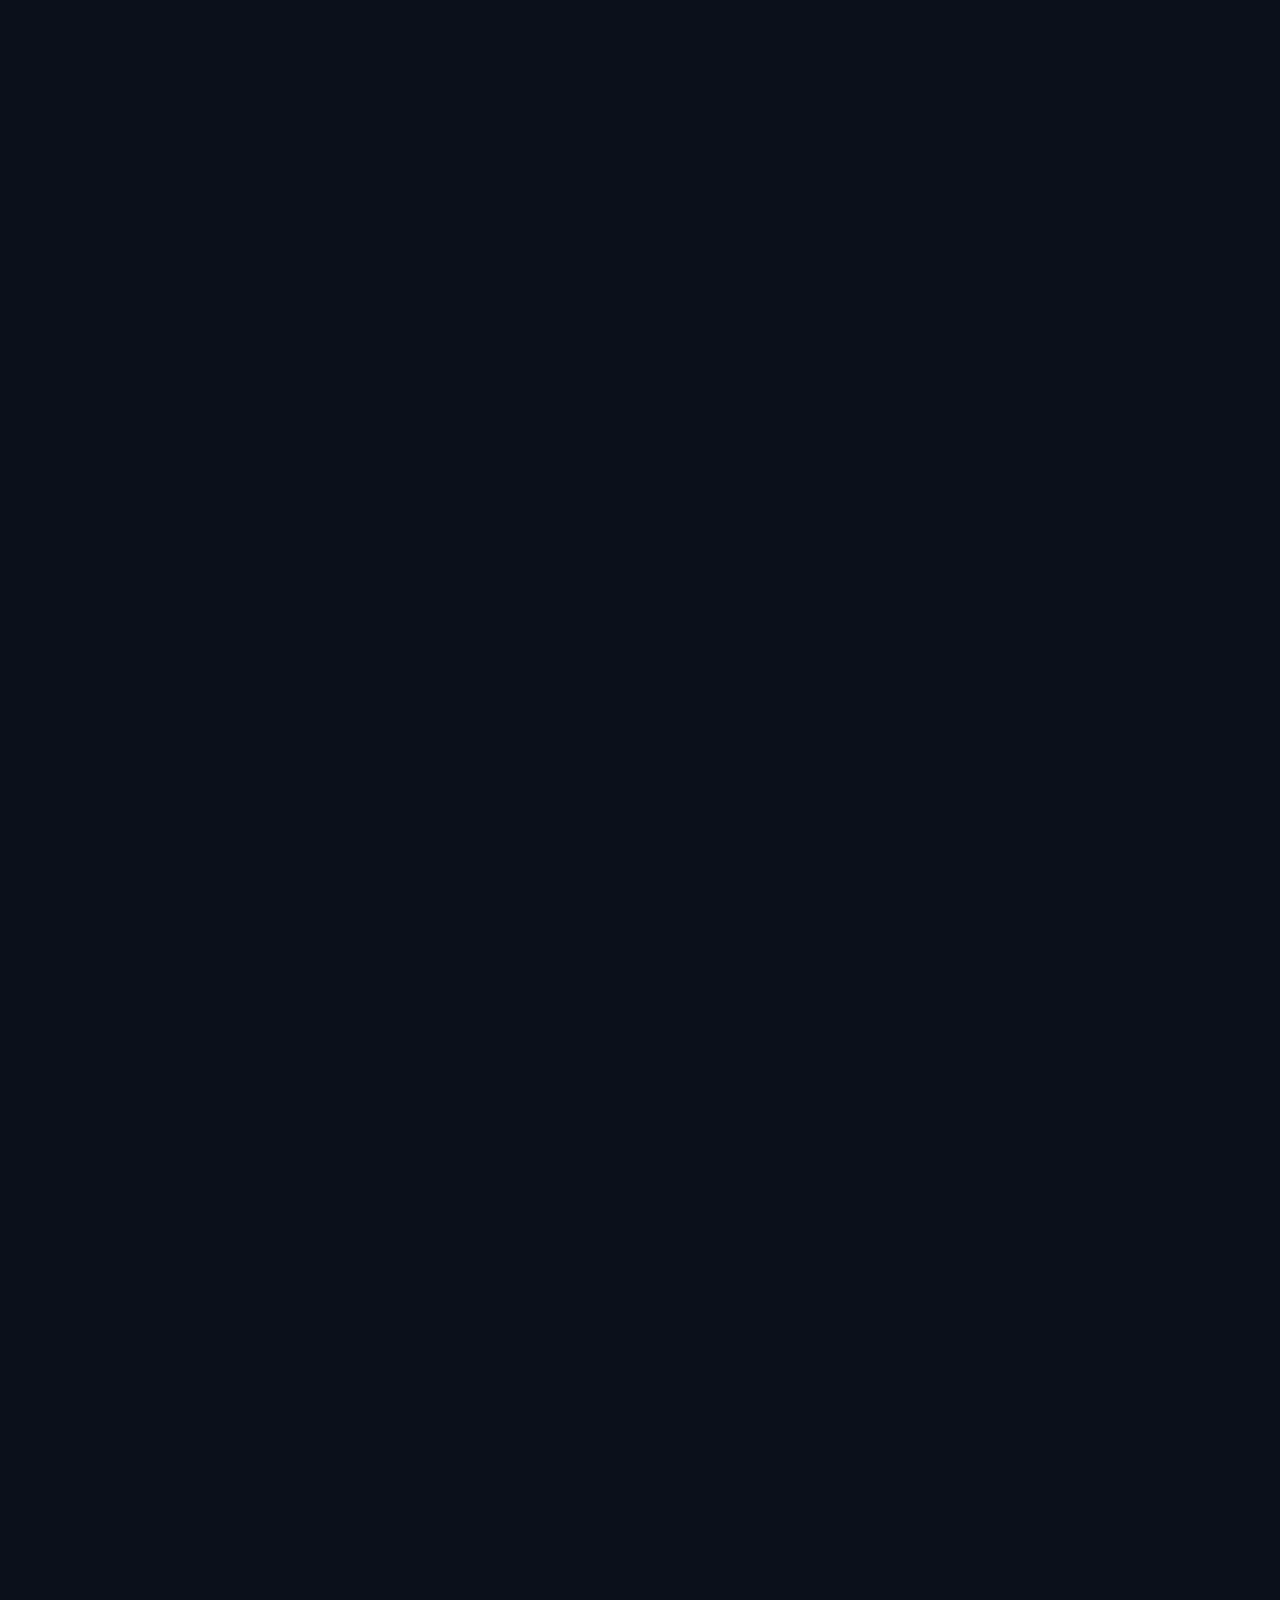
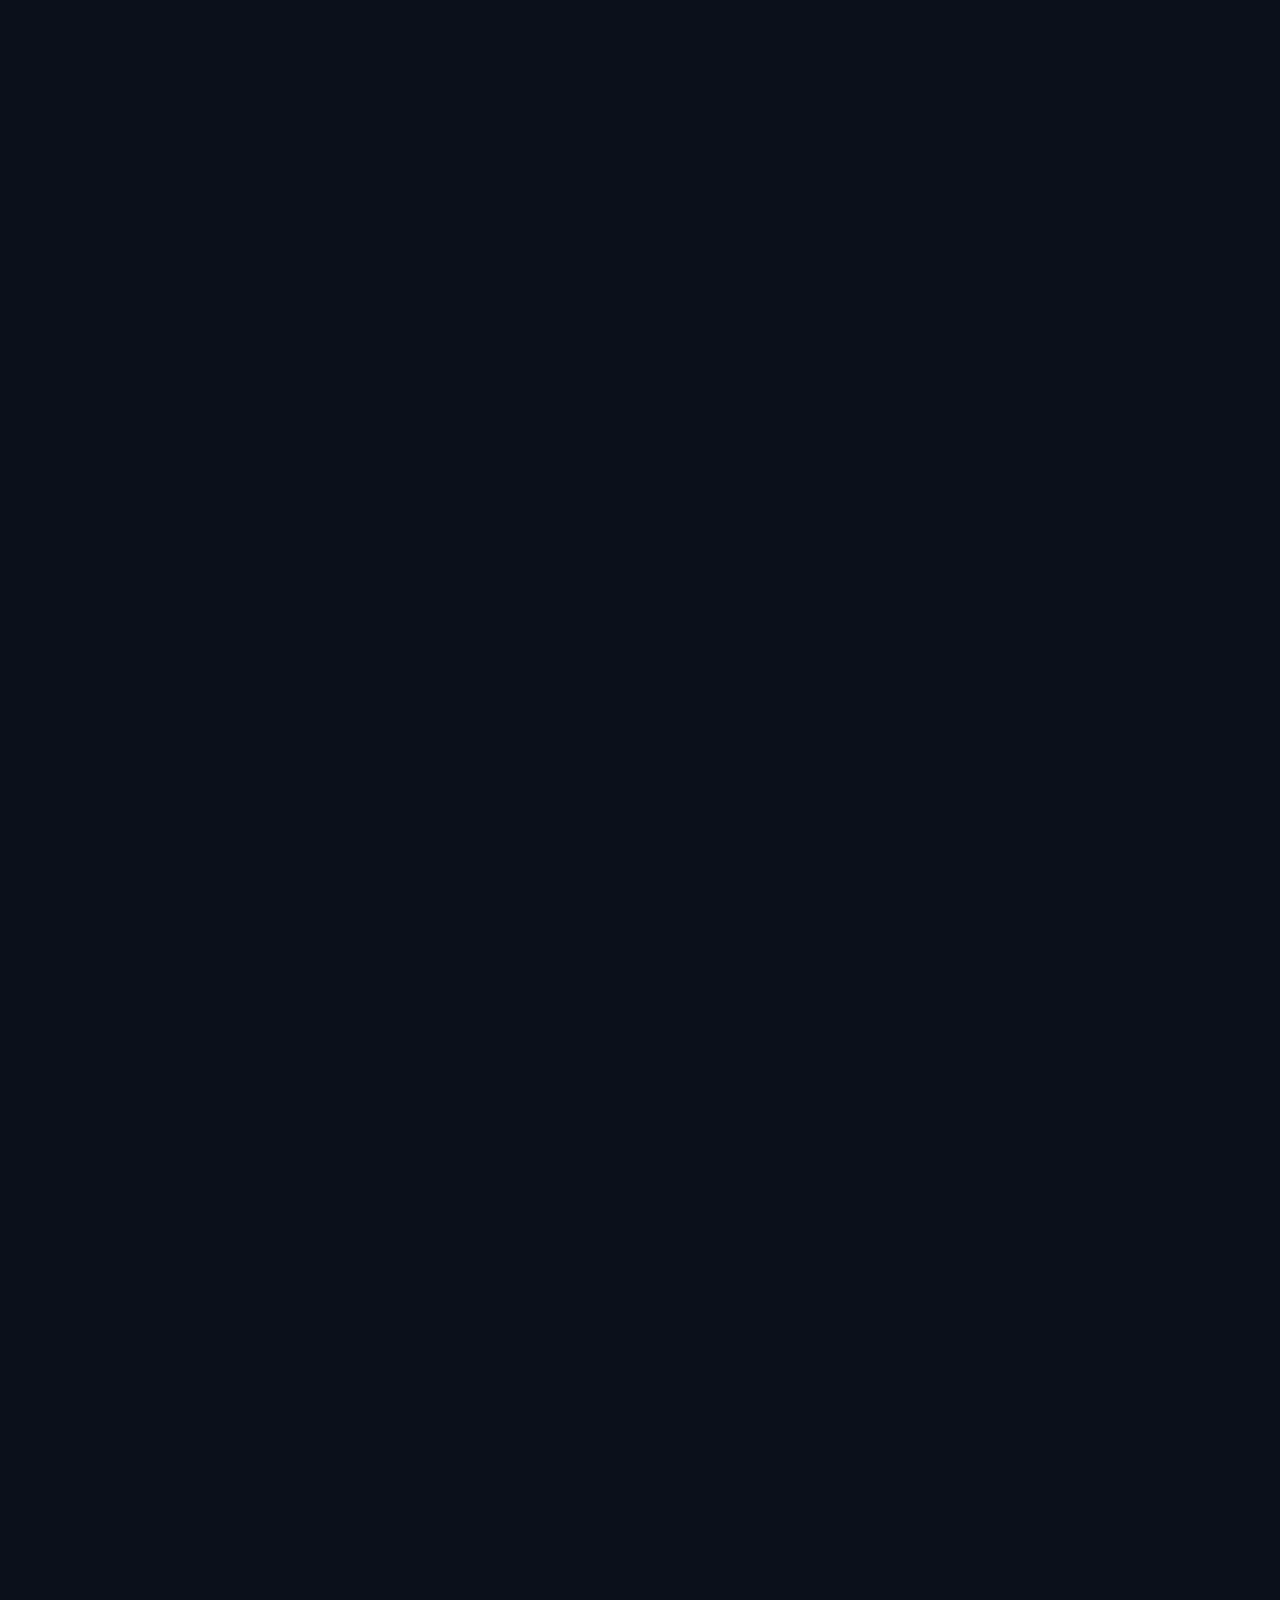
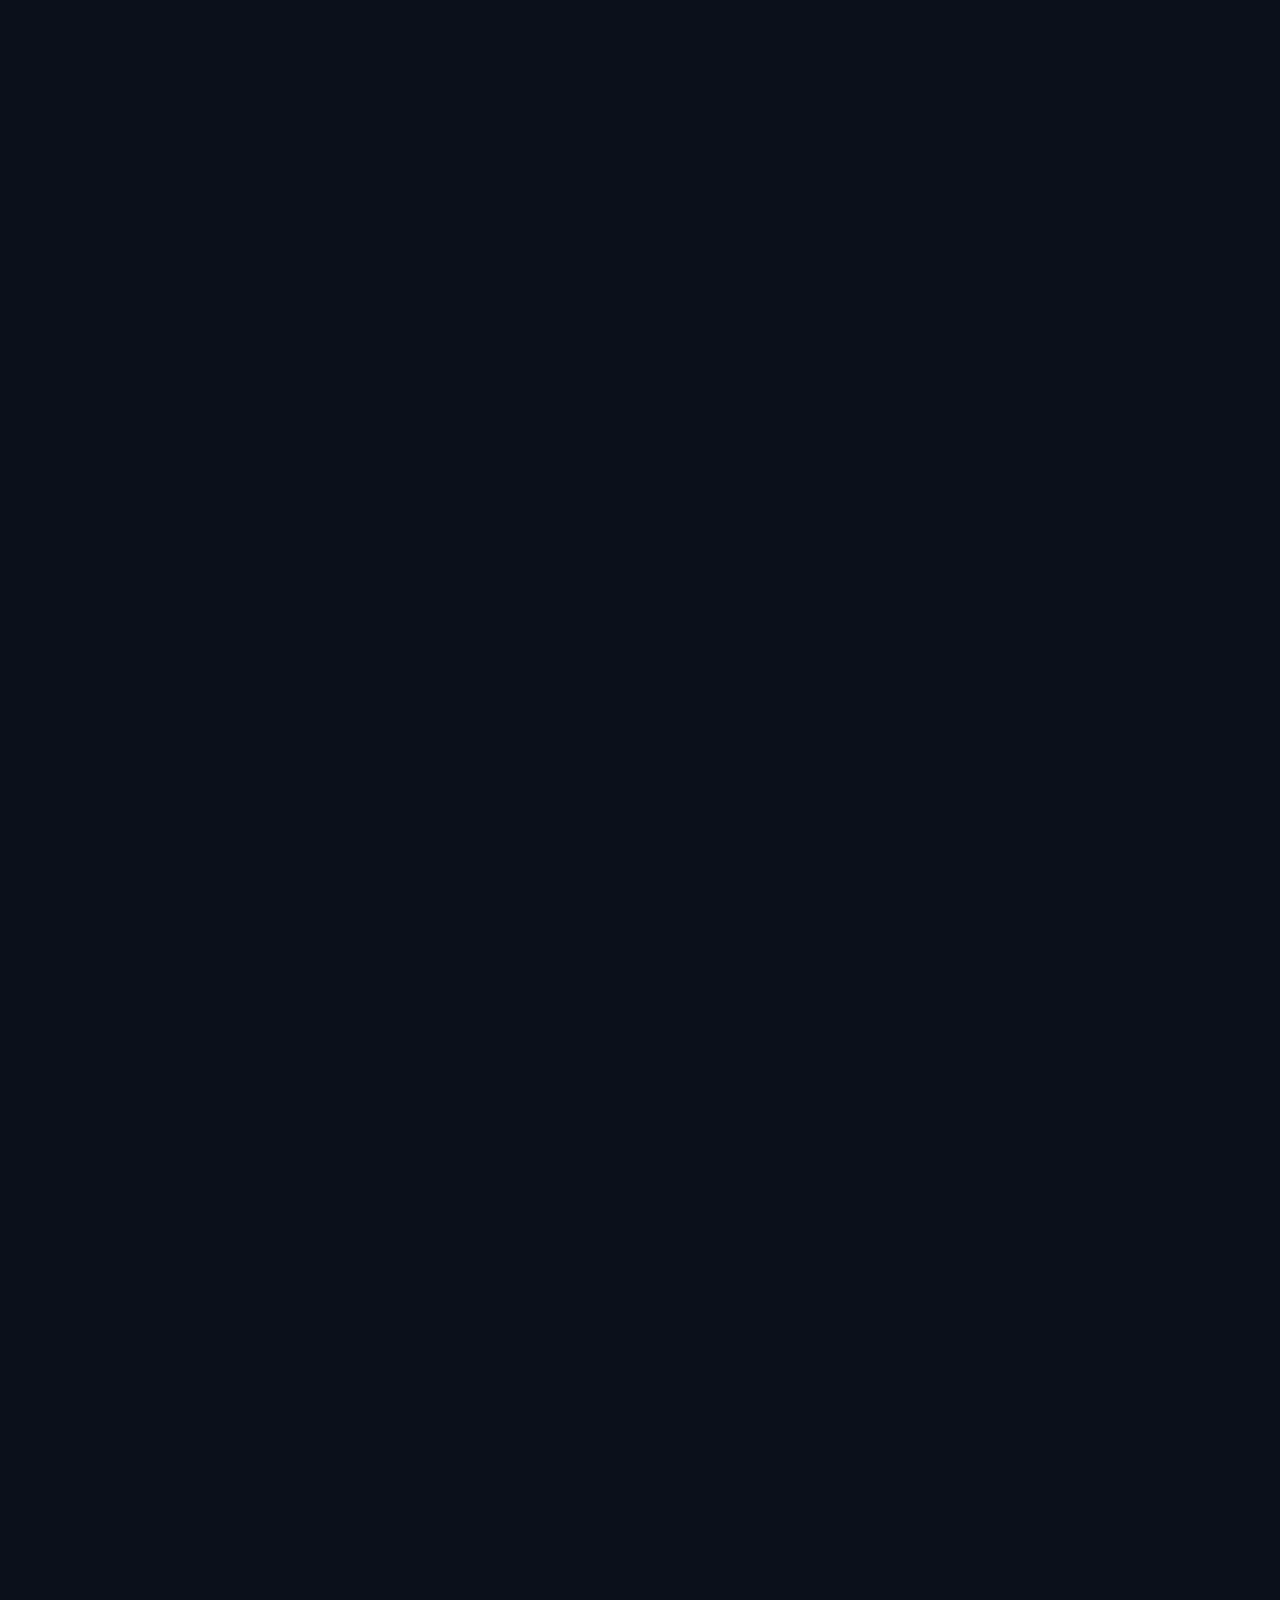
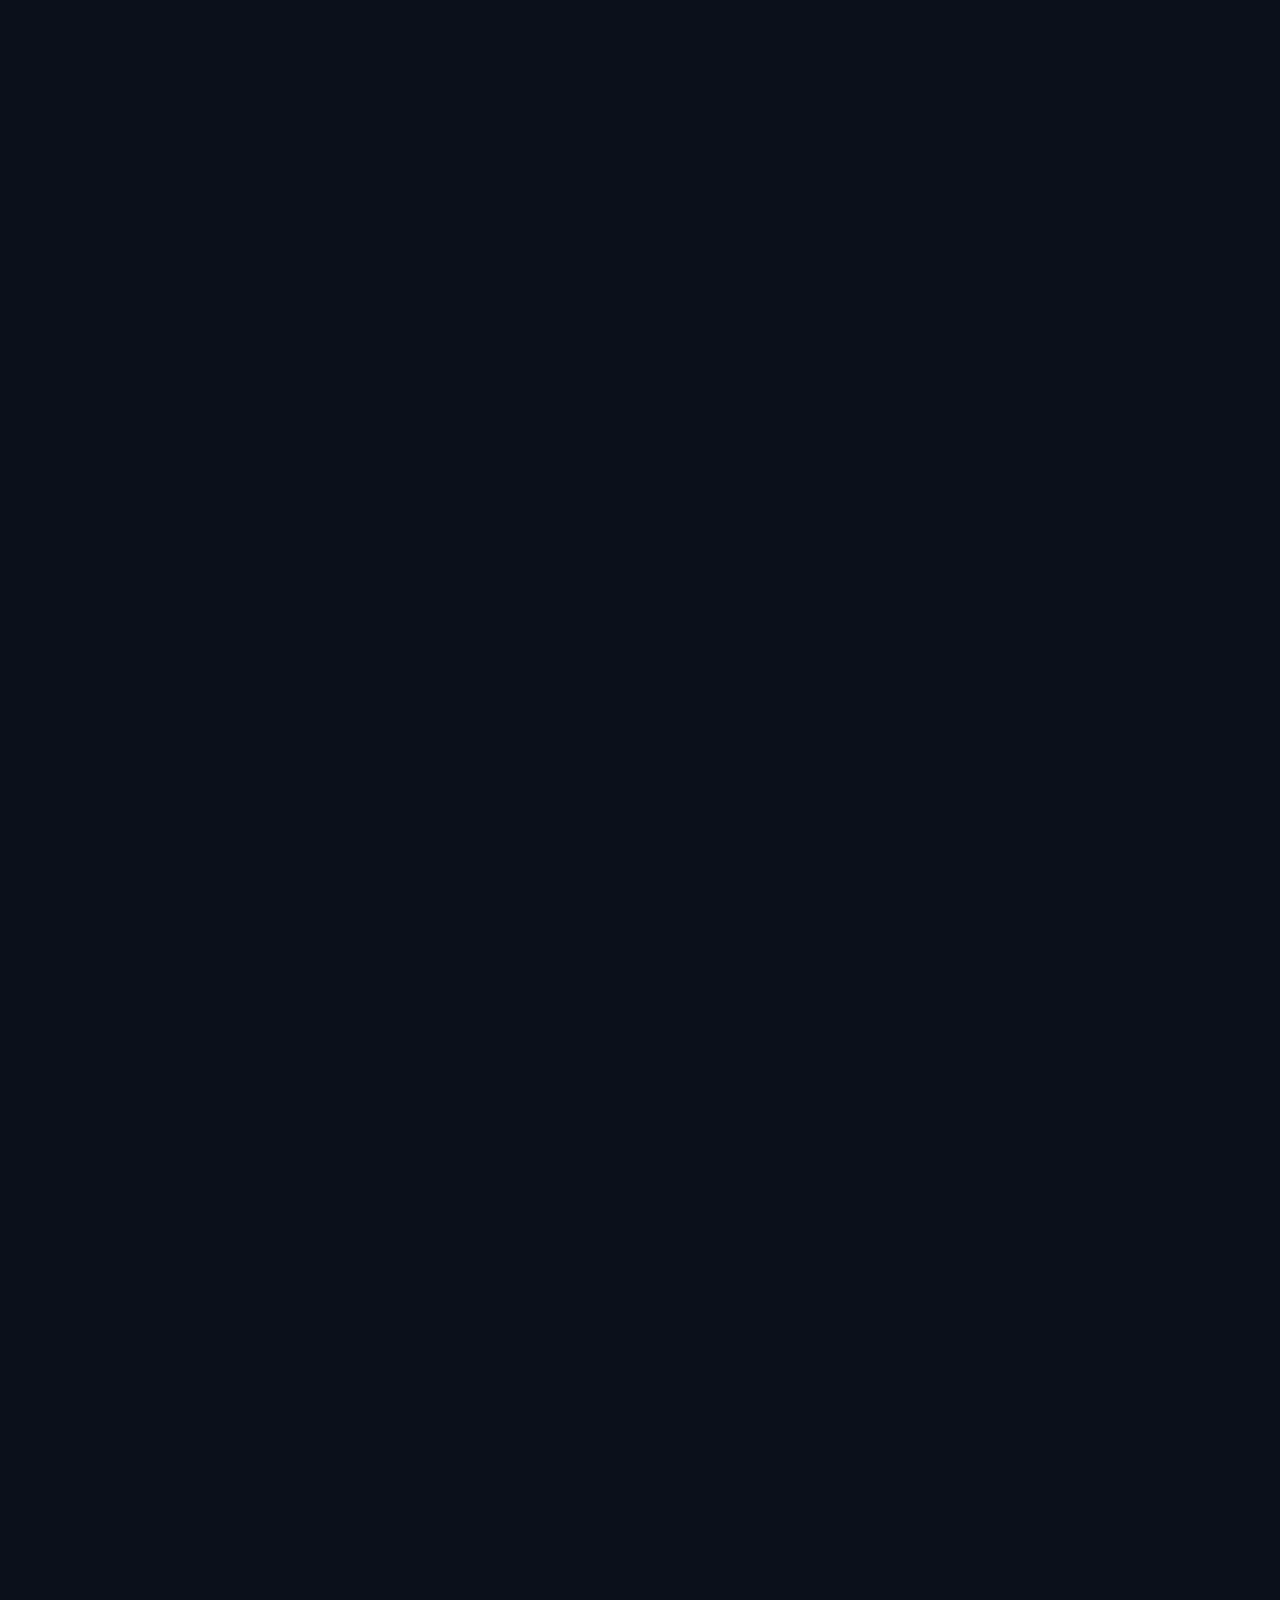
==== commit 38d26201: "new artical section added" ====
--- a/home.html
+++ b/home.html
@@ -67,9 +67,9 @@
             </div>
         </b>
 
-       
-            <p class="first1-text"> <span class="with"> With interactive </span> <span class="demos"> Demos</span></p>
-     
+
+        <p class="first1-text"> <span class="with"> With interactive </span> <span class="demos"> Demos</span></p>
+
 
     </div>
 
@@ -192,13 +192,13 @@
 
     <div class="catagory">
 
-        <a class="marketings" href=""> <img src="/img/marketing.svg" alt=""> <span> Marketing </span></a>
-        <a class="cat" href=""> <img src="/img/sales.svg" alt=""> <span> sales </span></a>
-
-        <a class="cat" href=""> <img src="/img/customer.svg" alt=""><span> Customer success </span></a>
-
-        <a class="cat" href=""> <img src="/img/product.svg" alt=""><span>Product </span> </a>
-        <a class="cat" href=""> <img src="/img/support.svg" alt=""> <span> Support </span></a>
+        <a class="marketings" href="#mark"> <img src="/img/marketing.svg" alt=""> <span> Marketing </span></a>
+        <a class="cat" href="#sale"> <img src="/img/sales.svg" alt=""> <span> sales </span></a>
+
+        <a class="cat" href="#costu"> <img src="/img/customer.svg" alt=""><span> Customer success </span></a>
+
+        <a class="cat" href="#produc"> <img src="/img/product.svg" alt=""><span>Product </span> </a>
+        <a class="cat" href="#suppo"> <img src="/img/support.svg" alt=""> <span> Support </span></a>
 
 
     </div>
@@ -206,7 +206,8 @@
         <div class="flex-item-left"><img src="/img/tour1.svg" class="tour" alt=""></div>
         <div class="flex-item-right">
             <div class="container1">
-                <a class="marketings1" href=""> <img src="/img/marketing.svg" alt=""><span> Marketing </span></a>
+                <a id="mark" class="marketings1" href=""> <img src="/img/marketing.svg" alt=""><span> Marketing
+                    </span></a>
 
                 <h1>Showcase your product with interactive tour
                 </h1>
@@ -224,7 +225,7 @@
 
         <div class="flex-item-left">
             <div class="container1">
-                <a class="marketings1" href=""> <img src="/img/sales.svg" alt=""><span> sales </span></a>
+                <a id="sale" class="marketings1" href=""> <img src="/img/sales.svg" alt=""><span> sales </span></a>
 
                 <h1>Showcase your product with interactive tour
                 </h1>
@@ -243,7 +244,8 @@
         <div class="flex-item-left"><img src="/img/tour3.svg" class="tour" alt=""></div>
         <div class="flex-item-right">
             <div class="container1">
-                <a class="marketings1" href=""> <img src="/img/customer.svg" alt=""><span> Customer success </span></a>
+                <a id="costu" class="marketings1" href=""> <img src="/img/customer.svg" alt=""><span> Customer success
+                    </span></a>
 
                 <h1>Showcase your product with interactive tour
                 </h1>
@@ -261,7 +263,7 @@
 
         <div class="flex-item-left">
             <div class="container1">
-                <a class="marketings1" href=""> <img src="/img/product.svg" alt=""><span>Product </span></a>
+                <a id="produc" class="marketings1" href=""> <img src="/img/product.svg" alt=""><span>Product </span></a>
 
                 <h1>Showcase your product with interactive tour
                 </h1>
@@ -280,7 +282,8 @@
         <div class="flex-item-left"><img src="/img/tour5.svg" class="tour" alt=""></div>
         <div class="flex-item-right">
             <div class="container1">
-                <a class="marketings1" href=""> <img src="/img/support.svg" alt=""> <span> Support </span></a>
+                <a id="suppo" class="marketings1" href=""> <img src="/img/support.svg" alt=""> <span> Support
+                    </span></a>
 
                 <h1>Showcase your product with interactive tour
                 </h1>
@@ -321,6 +324,53 @@
         <img src="/img/block5.svg" alt="Image 5">
         <img src="/img/block6.svg" alt="Image 6">
     </div>
+    <section class="artical">
+        <div class="left-1">
+
+
+            <div class="card">
+                <img class="updates" src="/img/artical.webp" alt="Avatar" style="width:100%">
+                <div class="container-123">
+                    <h4><img src="/img/art1.svg" alt=""> Guides <img src="/img/div-1.svg" alt="">May 30, 2023</h4>
+                    <p>How to Avoid Common Mistakes in Product
+                        Positioning and Branding</p>
+                </div>
+            </div>
+        </div>
+        <div class="middle-1">
+
+
+            <div class="card">
+                <img class="updates" src="/img/artical.webp" alt="Avatar" style="width:100%">
+                <div class="container-123">
+                    <h4><img src="/img/art1.svg" alt=""> Guides <img src="/img/div-1.svg" alt="">May 30, 2023</h4>
+                    <p>How to Avoid Common Mistakes in Product
+                        Positioning and Branding</p>
+                </div>
+            </div>
+        </div>
+        <div class="right-1">
+
+
+            <div class="card">
+                <img class="updates" src="/img/artical.webp" alt="Avatar" style="width:100%">
+                <div class="container-123">
+                    <h4><img src="/img/art1.svg" alt=""> Guides <img src="/img/div-1.svg" alt="">May 30, 2023</h4>
+                    <p>How to Avoid Common Mistakes in Product
+                        Positioning and Branding</p>
+                </div>
+            </div>
+        </div>
+    </section>
+
+
+
+
+
+
+
+
+
 
 
 
--- a/style.css
+++ b/style.css
@@ -1,5 +1,9 @@
 body {
     background-color: #0b101b;
+}
+
+html {
+    scroll-behavior: smooth;
 }
 
 .navbar {
@@ -120,18 +124,19 @@
 
 
 .first1-text {
-   
+
     text-align: center;
-    background: linear-gradient(to right, #30CFD0 0%, #330867 100%);
-	-webkit-background-clip: text;
-	-webkit-text-fill-color: transparent;
-   
+    background: linear-gradient(to right, #9600e1, #e100a4 25%, #ff504b 61%, #ffb01c 97%);
+    -webkit-background-clip: text;
+    -webkit-text-fill-color: transparent;
+    margin-top: 3rem;
+
 
 
 }
 
 .first-text p {
-    background: linear-gradient(to right, #30CFD0 0%, #330867 100%);
+    background: linear-gradient(to right, #0035fd 0%, #eb00a1 100%);
     -webkit-background-clip: text;
     -webkit-text-fill-color: transparent;
 }
@@ -188,11 +193,11 @@
 
 
     /*animation*/
-    -webkit-animation: move 5s;
-    -moz-animation: move 5s;
-    -ms-animation: move 5s;
-    -o-animation: move 5s;
-    animation: move 5s;
+    -webkit-animation: move 4s;
+    -moz-animation: move 45s;
+    -ms-animation: move 4s;
+    -o-animation: move 4s;
+    animation: move 4s;
     /*animation-iteration-count*/
     -webkit-animation-iteration-count: infinite;
     -moz-animation-iteration-count: infinite;
@@ -333,6 +338,7 @@
     color: #A7AAB1;
     /* width: 29rem; */
     font-size: 22px;
+    margin-top: -2rem;
 }
 
 .suitable {
@@ -495,7 +501,7 @@
     line-height: 1em;
     margin-top: -10px;
     ;
-    background: linear-gradient(to right, #30CFD0 0%, #330867 100%);
+    background: linear-gradient(to right, #9600e1, #e100a4 25%, #ff504b 61%, #ffb01c 97%);
     -webkit-background-clip: text;
     -webkit-text-fill-color: transparent;
 
@@ -528,7 +534,7 @@
     text-align: center;
     cursor: pointer;
     text-decoration: none;
-    display:flex;
+    display: flex;
     align-items: center;
     gap: 0.5rem;
 
@@ -544,7 +550,7 @@
     text-align: center;
     cursor: pointer;
     text-decoration: none;
-    display:flex;
+    display: flex;
     align-items: center;
     gap: 0.5rem;
 
@@ -640,10 +646,10 @@
     /* padding: 12px 27px 12px 27px; */
     font-size: medium;
     font-family: Arial, Helvetica, sans-serif;
-     display:flex;
+    display: flex;
     align-items: center;
     gap: 0.5rem;
-    
+
 
 
     cursor: pointer;
@@ -682,11 +688,14 @@
 }
 
 .headings2 h2 {
-    color: #122aff;
+    background: linear-gradient(to right, #9600e1, #e100a4 25%, #ff504b 61%, #ffb01c 97%);
+    -webkit-background-clip: text;
+    -webkit-text-fill-color: transparent;
     font-size: 42px;
     font-weight: 900;
-    line-height: 0.5em;
+    line-height: .9em;
     font-family: sans-serif;
+
 }
 
 .headings2 h2 .cla {
@@ -733,4 +742,54 @@
     transform: translateY(-5px);
     box-shadow: 0 0 10px rgba(0, 0, 0, 0.3);
 
+}
+
+.card {
+    box-shadow: 0 4px 8px 0 rgba(0, 0, 0, 0.2);
+    transition: 0.3s;
+    background-color: #282c35;
+    border-radius: 1rem;
+    overflow: hidden;
+    object-fit: cover;
+ transition: transform 0.6s;
+ height: 100%;
+ cursor: pointer;
+   
+}
+.card .updates{
+ border-top-left-radius: 1rem;
+ border-top-right-radius: 1rem;
+ 
+
+
+}
+
+
+.card:hover {
+    box-shadow: 0 8px 16px 0 rgba(0, 0, 0, 0.2);
+    transform: scale(1.05);
+}
+
+.container-123 {
+    padding: 10px 28px;
+}
+.artical{
+    color: #999;
+    display: flex;
+    justify-content: center;
+    align-items: center;
+    gap: 2rem;
+    padding-left: 8rem;
+    padding-right: 8rem;
+    margin-top: 5rem;
+   
+}
+.container-123 h4 img{
+    display: inline-block;
+  
+
+}
+.container-123 h4{
+    display: inline-flex;
+    gap: 0.7rem;
 }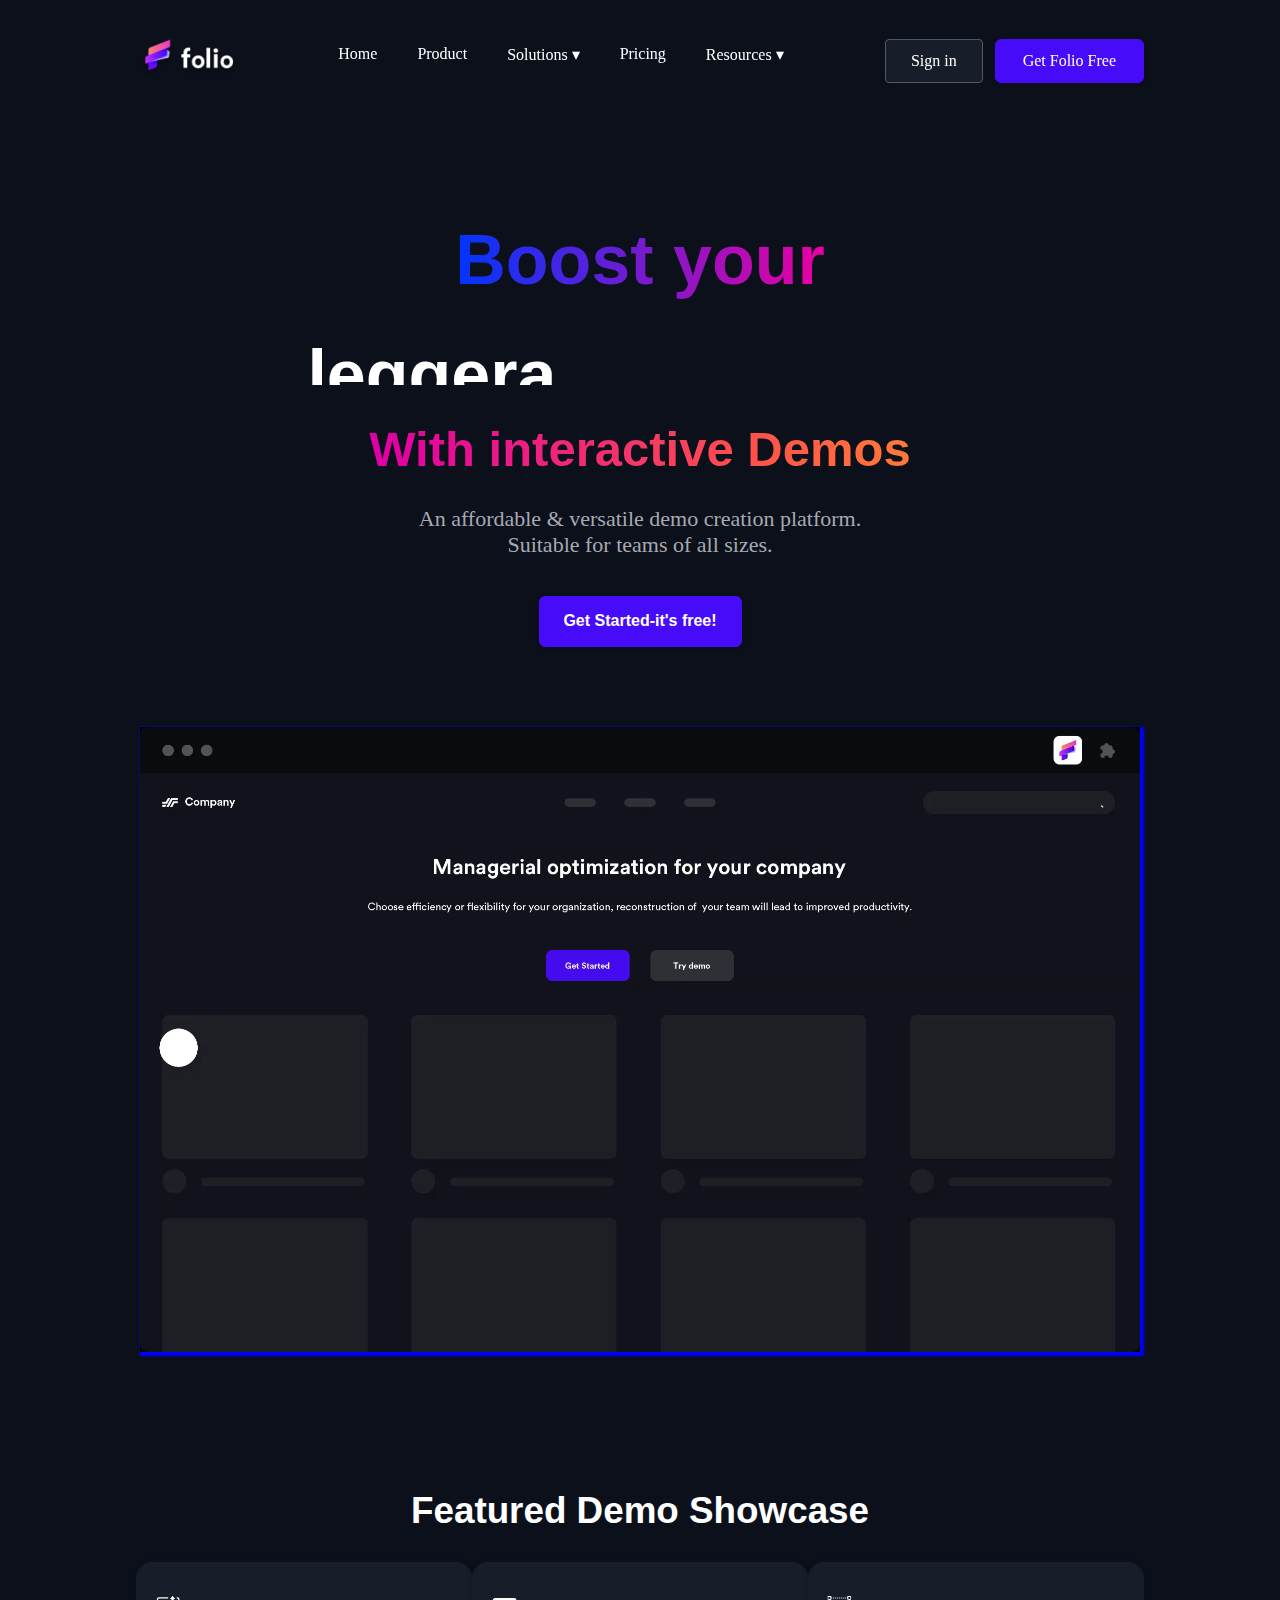
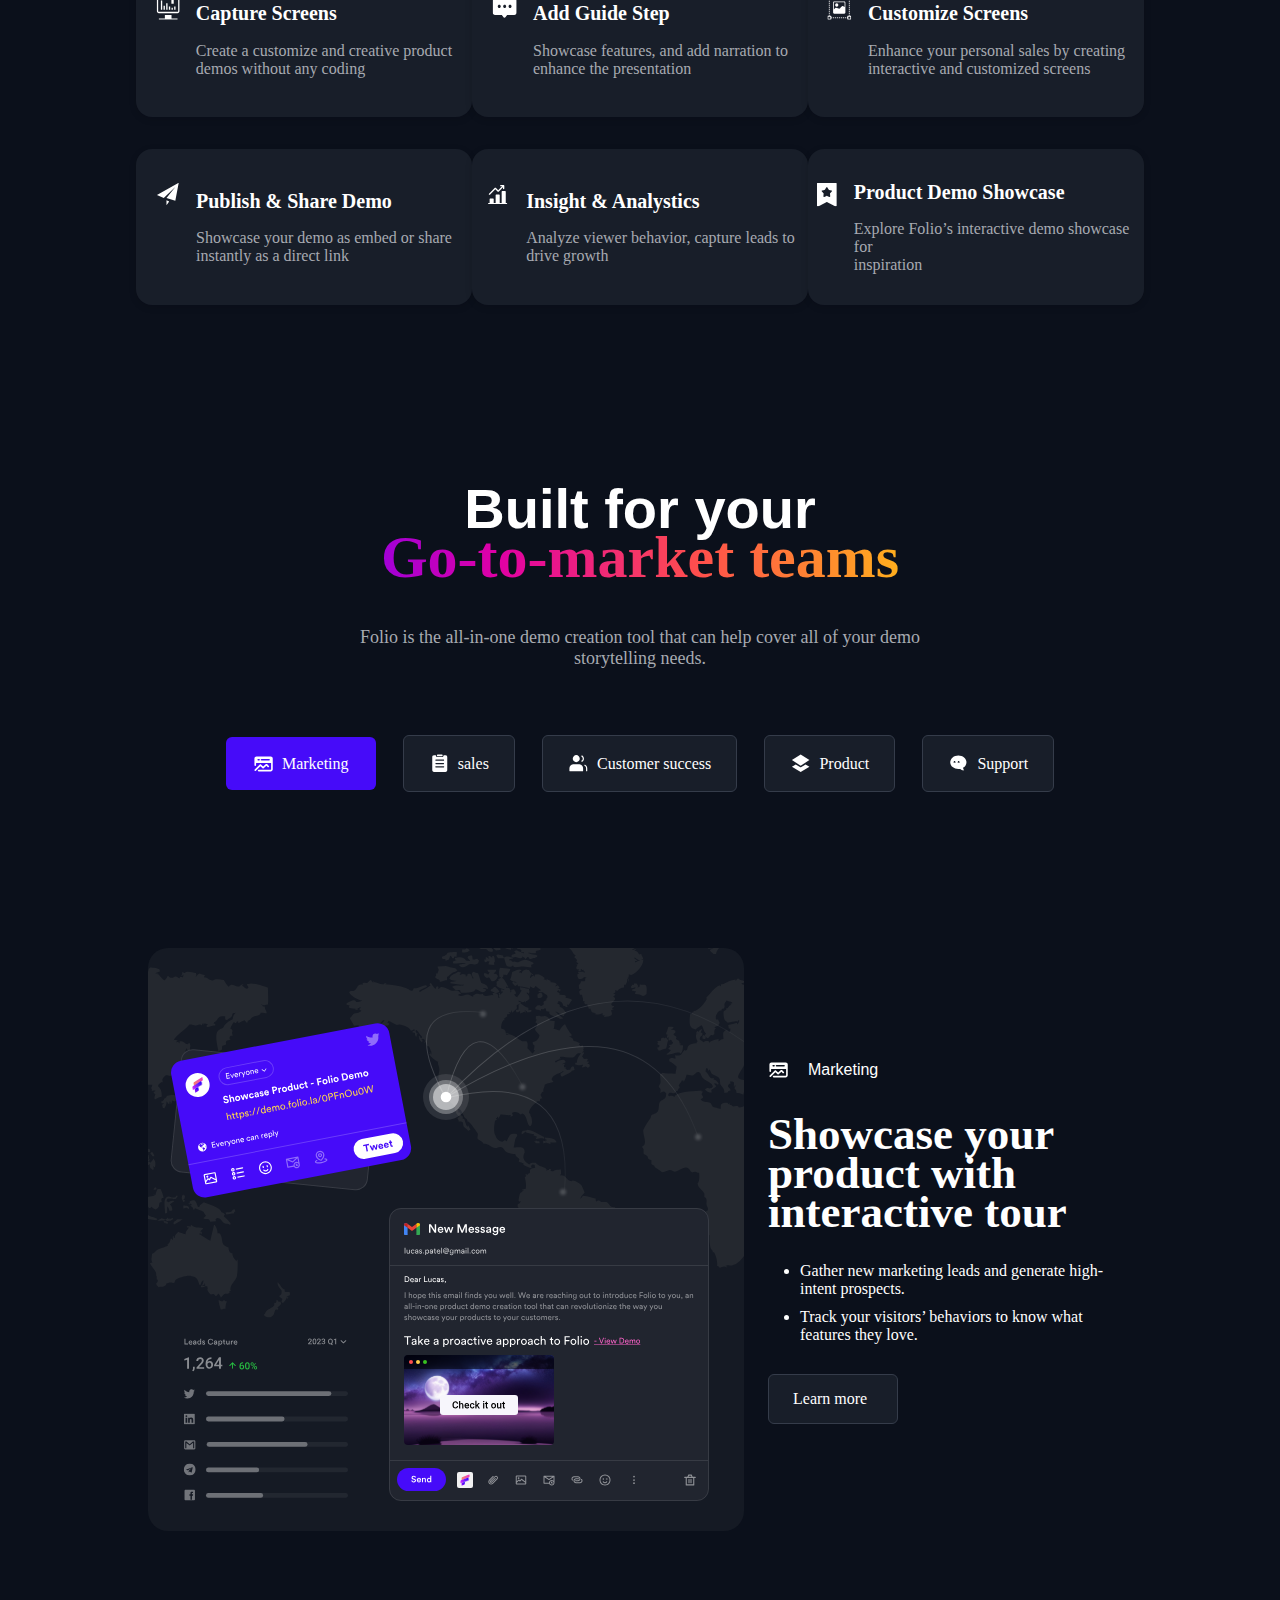
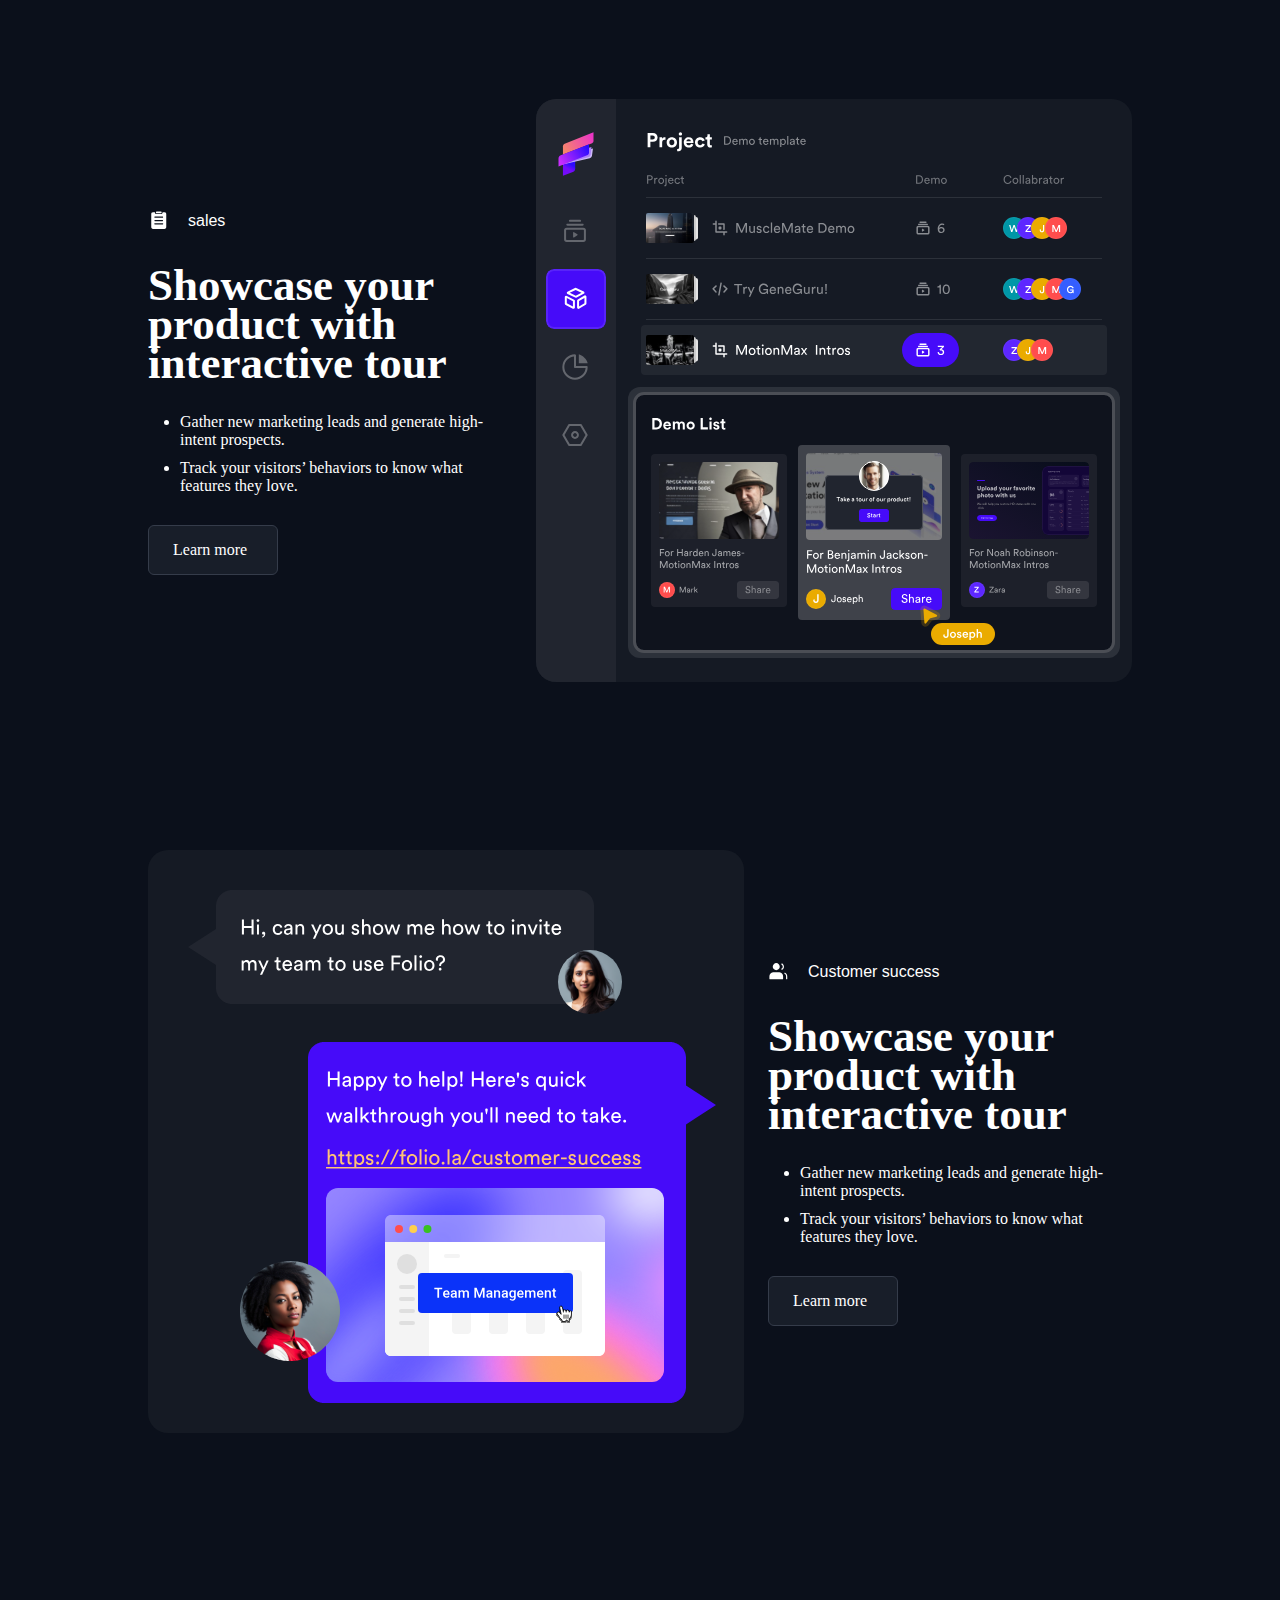
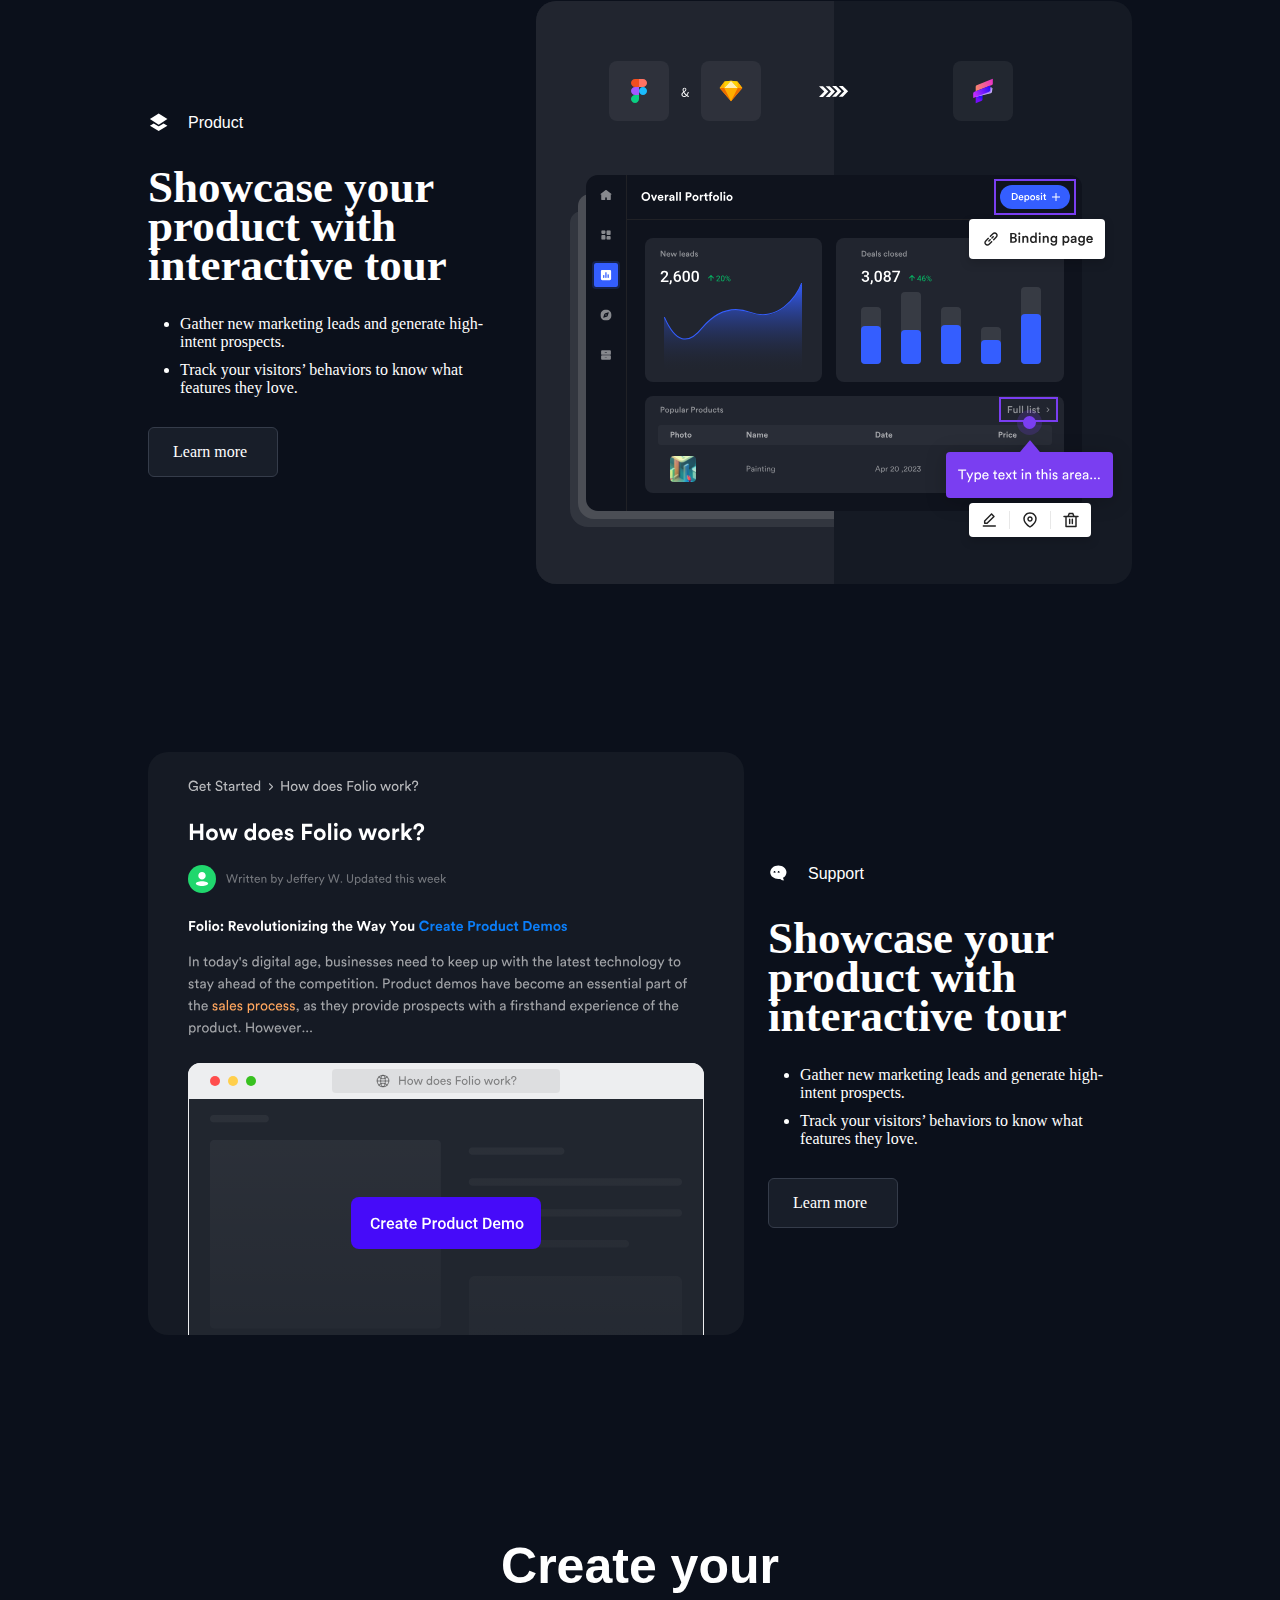
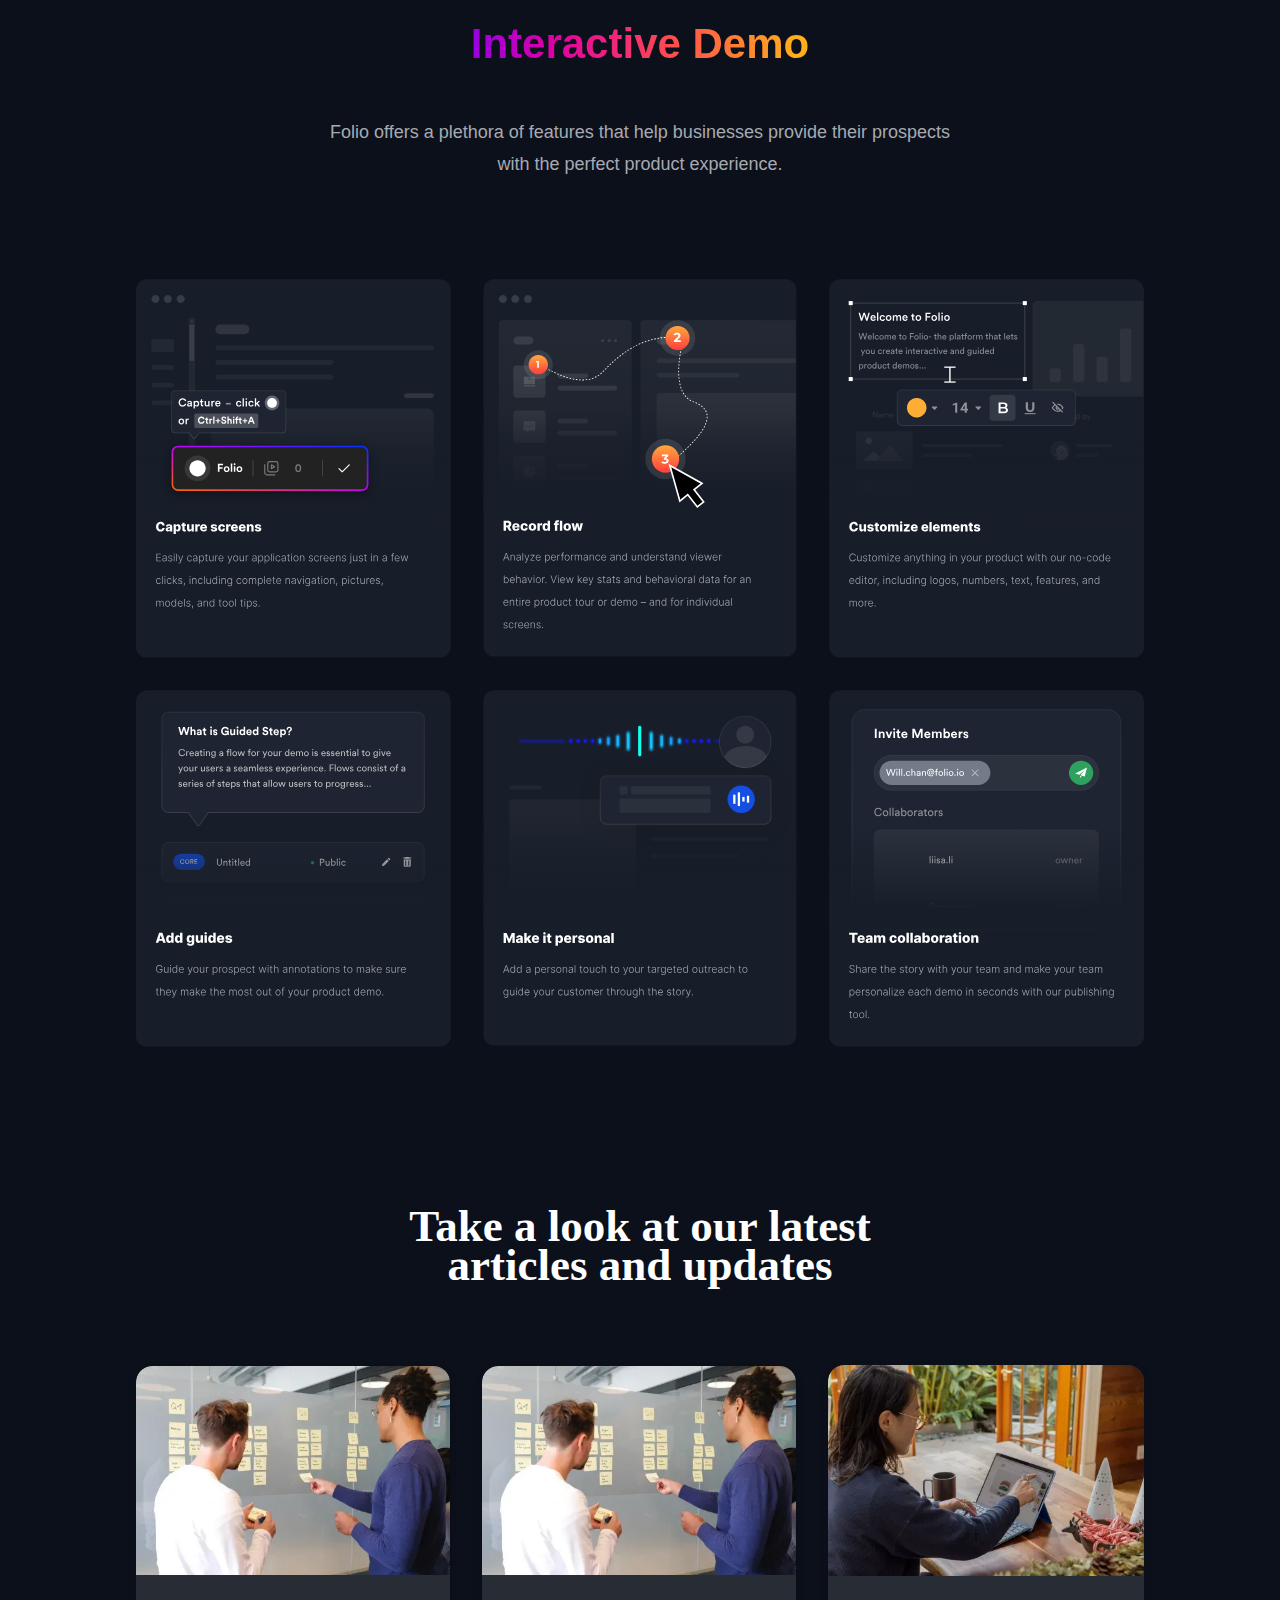
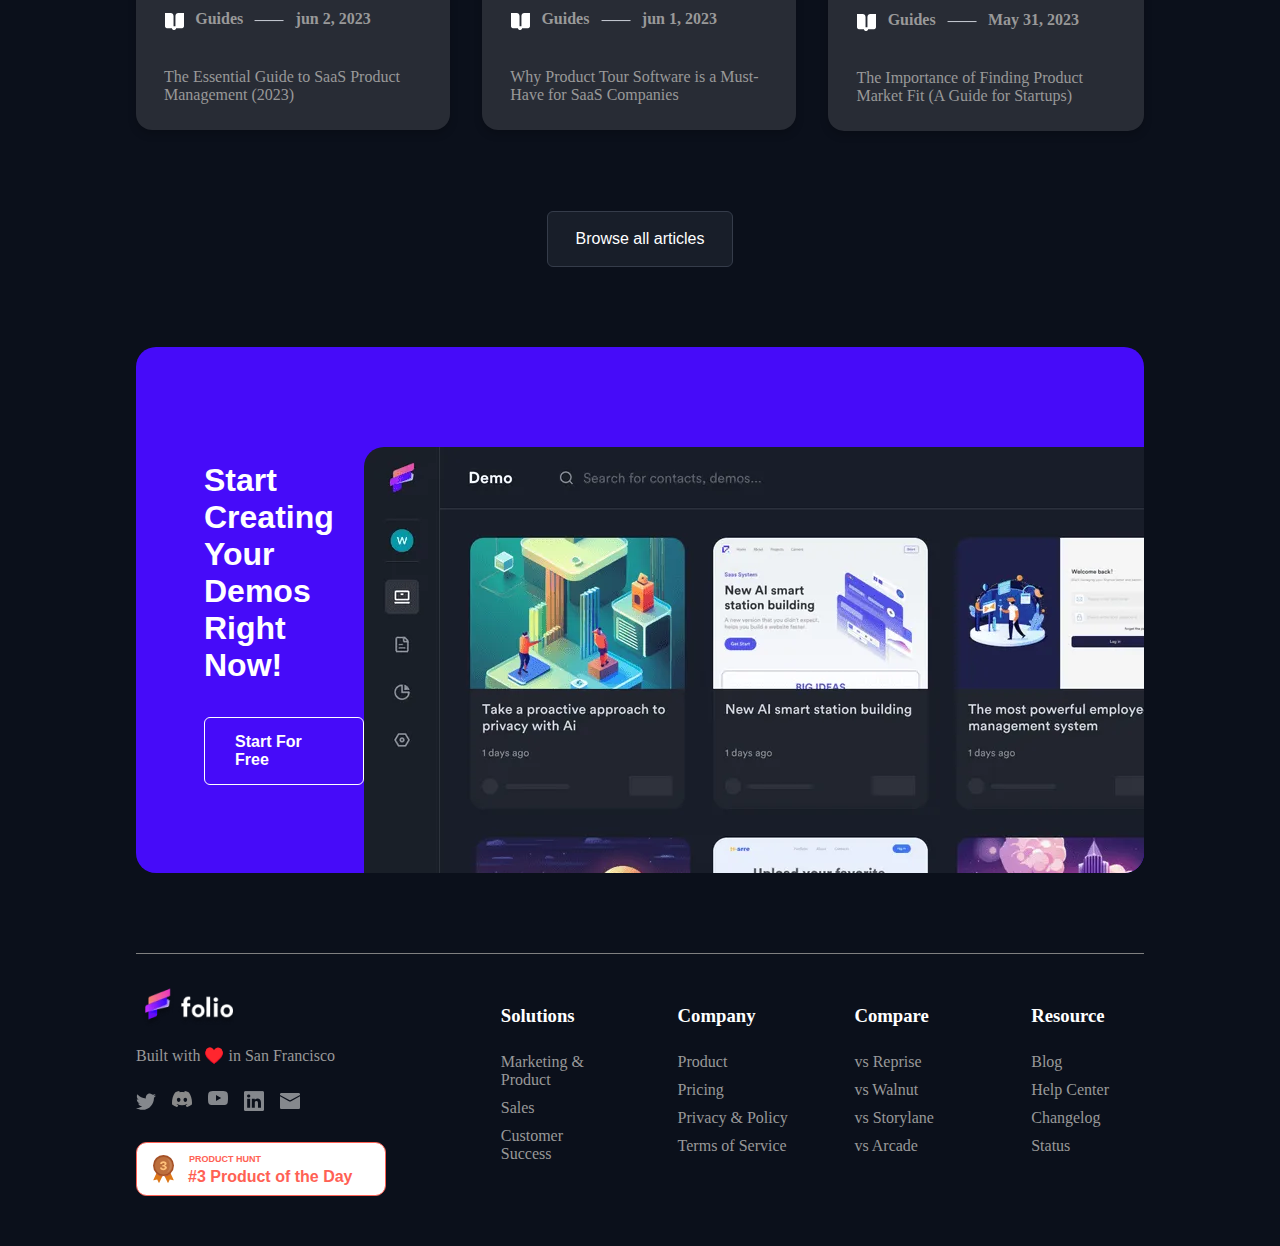
==== commit 14b3eb7a: "home page completed" ====
--- a/home.html
+++ b/home.html
@@ -324,16 +324,32 @@
         <img src="/img/block5.svg" alt="Image 5">
         <img src="/img/block6.svg" alt="Image 6">
     </div>
+
+
+    <div class="heading-last">
+        <h1>Take a look at our latest <br>articles and updates </h1>
+
+    </div>
+
+
+
+
+
+
+
+
     <section class="artical">
+
+
+
         <div class="left-1">
 
 
             <div class="card">
-                <img class="updates" src="/img/artical.webp" alt="Avatar" style="width:100%">
+                <img class="updates" src="/img/artical2.webp" alt="Avatar" style="width:100%">
                 <div class="container-123">
-                    <h4><img src="/img/art1.svg" alt=""> Guides <img src="/img/div-1.svg" alt="">May 30, 2023</h4>
-                    <p>How to Avoid Common Mistakes in Product
-                        Positioning and Branding</p>
+                    <h4><img src="/img/art1.svg" alt=""> Guides <img src="/img/div-1.svg" alt="">jun 2, 2023</h4>
+                    <p>The Essential Guide to SaaS Product Management (2023)</p>
                 </div>
             </div>
         </div>
@@ -341,11 +357,10 @@
 
 
             <div class="card">
-                <img class="updates" src="/img/artical.webp" alt="Avatar" style="width:100%">
+                <img class="updates" src="/img/artical2.webp" alt="Avatar" style="width:100%">
                 <div class="container-123">
-                    <h4><img src="/img/art1.svg" alt=""> Guides <img src="/img/div-1.svg" alt="">May 30, 2023</h4>
-                    <p>How to Avoid Common Mistakes in Product
-                        Positioning and Branding</p>
+                    <h4><img src="/img/art1.svg" alt=""> Guides <img src="/img/div-1.svg" alt="">jun 1, 2023</h4>
+                    <p>Why Product Tour Software is a Must-Have for SaaS Companies</p>
                 </div>
             </div>
         </div>
@@ -353,31 +368,93 @@
 
 
             <div class="card">
-                <img class="updates" src="/img/artical.webp" alt="Avatar" style="width:100%">
+                <img class="updates" src="/img/artical3.webp" alt="Avatar" style="width:100%">
                 <div class="container-123">
-                    <h4><img src="/img/art1.svg" alt=""> Guides <img src="/img/div-1.svg" alt="">May 30, 2023</h4>
-                    <p>How to Avoid Common Mistakes in Product
-                        Positioning and Branding</p>
+                    <h4><img src="/img/art1.svg" alt=""> Guides <img src="/img/div-1.svg" alt="">May 31, 2023</h4>
+                    <p>The Importance of Finding Product Market Fit (A Guide for Startups)</p>
                 </div>
             </div>
         </div>
     </section>
-
-
-
-
-
-
-
-
-
-
-
-
-
-
-
-    <br><br><br><br><br><br><br><br><br><br><br><br><br><br><br><br><br><br><br><br><br><br><br><br><br><br><br><br><br><br><br><br><br><br><br><br><br><br><br><br><br><br><br><br><br><br><br><br><br><br><br><br><br><br><br><br><br><br><br><br><br><br><br><br><br><br><br><br><br><br><br><br><br><br><br><br><br><br><br><br><br><br><br><br><br><br><br><br><br><br><br><br><br><br><br><br><br><br><br><br><br><br><br><br><br><br><br><br><br><br><br><br><br><br><br><br><br><br><br><br><br><br><br><br><br><br><br><br><br><br><br><br><br><br><br><br><br><br><br><br><br><br><br><br><br><br><br><br><br><br><br><br><br><br><br><br><br><br><br><br><br><br><br><br><br><br><br><br><br><br><br><br><br><br><br><br><br><br><br><br><br><br><br><br><br><br><br><br><br><br><br><br><br><br><br><br><br><br><br><br><br><br><br><br><br><br><br><br><br><br><br><br><br><br><br><br><br><br><br><br><br><br><br><br><br><br><br><br><br><br><br><br><br><br><br><br><br><br><br><br><br><br><br><br><br><br><br><br><br><br><br><br><br><br><br><br><br><br><br><br><br><br><br><br><br><br><br><br><br><br><br><br><br><br><br><br><br><br><br><br><br><br><br><br><br><br><br><br><br><br><br><br><br><br><br><br><br><br><br><br><br><br><br><br><br><br><br><br><br><br><br><br><br><br><br><br><br><br><br><br><br><br><br><br><br><br><br><br><br><br><br><br><br><br><br><br><br><br><br><br><br><br><br><br><br><br><br><br><br><br><br><br><br><br><br><br><br><br><br><br><br><br><br><br><br><br><br><br><br><br><br><br><br><br><br><br><br><br><br><br><br><br><br><br><br><br><br><br><br><br><br><br><br><br><br><br><br><br><br><br><br><br><br><br><br><br><br><br><br><br><br><br><br><br><br><br><br><br><br><br><br><br><br><br><br><br><br><br><br><br><br><br><br><br><br><br><br><br><br><br><br><br><br><br><br><br><br><br><br><br><br><br><br><br><br><br><br><br><br><br><br><br><br><br><br><br><br><br><br><br><br><br><br><br><br><br><br><br><br><br><br><br><br><br><br><br><br><br><br><br><br><br><br><br><br><br><br><br><br><br><br><br><br><br><br><br><br><br><br><br><br><br><br><br><br><br><br><br><br><br><br><br><br><br><br><br><br><br><br><br><br><br><br><br><br><br><br><br><br><br><br><br><br><br><br><br><br><br><br><br><br><br><br><br><br><br><br><br><br><br><br><br><br><br><br><br><br><br><br><br><br><br><br><br><br><br><br><br><br><br><br><br><br><br><br><br><br><br><br><br><br><br><br><br><br><br><br><br><br><br><br><br><br><br><br><br><br><br><br><br><br><br><br><br><br><br><br><br><br><br><br><br><br><br><br><br><br><br><br><br><br><br><br><br><br><br><br><br><br><br><br><br><br><br><br><br><br><br><br><br><br><br><br><br><br><br><br><br><br><br><br><br><br><br><br><br><br><br><br><br><br><br><br><br><br><br><br><br><br><br><br><br><br><br><br><br><br><br><br><br><br><br><br><br><br><br><br><br><br><br><br><br><br><br><br><br><br><br><br><br><br><br><br><br><br><br><br><br><br><br><br><br><br><br><br><br><br><br><br><br><br><br><br><br><br><br><br><br><br><br><br><br><br><br><br><br><br><br><br><br><br><br><br><br><br><br><br><br><br><br><br><br><br><br><br><br><br><br><br><br><br><br><br><br><br><br><br><br><br><br><br><br><br><br><br><br><br><br><br><br><br><br><br><br><br><br><br><br><br><br><br><br><br><br><br><br><br><br><br><br><br><br><br><br><br><br><br><br><br><br><br><br><br><br><br><br><br><br><br><br><br><br><br><br><br><br><br><br><br><br><br><br><br><br><br><br><br><br><br><br><br><br><br><br><br><br><br><br><br><br><br><br><br><br><br><br><br><br><br><br><br><br><br><br><br><br><br><br><br><br><br><br><br><br><br><br><br><br><br><br><br><br><br><br><br><br><br><br><br><br><br><br><br><br><br><br><br><br><br><br><br><br><br><br><br><br><br><br><br><br><br><br><br><br><br><br><br><br><br><br><br><br><br><br><br><br><br><br><br><br><br><br><br><br><br><br><br><br><br><br><br><br><br><br><br><br><br><br><br><br><br><br><br><br><br><br><br><br><br><br><br><br><br><br><br><br><br><br><br><br><br><br><br><br><br><br><br><br><br><br><br><br><br><br><br><br><br><br><br><br>
+    <div class="browse-all">
+        <a href="">Browse all articles</a>
+    </div>
+
+
+    <div class="container-last">
+        <div class="left-side-1">
+            <h2 class="heading-last-1">Start Creating Your <br>
+                Demos Right Now!</h2>
+            <a class="button-last" href="">Start For Free</a>
+        </div>
+        <div class="right-side-1">
+            <img class="image" src="/img/last-1.webp" alt="Image">
+        </div>
+    </div>
+
+
+
+
+
+
+
+
+    <!-- ----------------------------------------------------footer section starts here-----------------------------------------     -->
+
+
+
+
+
+    <footer class="footer">
+        <div class="column-left">
+            <img class="row-1" src="/img/nav-logo.png" alt="">
+            <p class="row-1">Built with ♥️ in San Francisco</p>
+            <a href="" class="row-1">
+                <div class="links"><img src="/img/twitter.svg.svg" alt=""></div>
+                <div class="links"><img src="/img/Discord.svg.svg" alt=""></div>
+                <div class="links"><img src="/img/youtube.svg.svg" alt=""></div>
+               <div class="links"><img src="/img/linkedin.svg.svg" alt=""></div>
+               <div class="links"><img src="/img/email.svg.svg" alt=""></div>
+            </a>
+            <a href="https://www.producthunt.com/posts/folio-4?utm_souce=badge-folio-4" class="row-1"><img src="/img/top-post-badge.svg" alt=""></a>
+        </div>
+        <div class="column">
+            <h3 class="row-1"> <span class="foot-text">Solutions</span></h3>
+            <a href="" class="row-1">Marketing & Product</a>
+            <a href="" class="row-1">Sales</a>
+            <a href="" class="row-1">Customer Success</a>
+        </div>
+        <div class="column">
+            <h3 class="row-1"> <span class="foot-text">Company</span></h3>
+            <a href="" class="row-1">Product</a>
+            <a href="" class="row-1">Pricing</a>
+            <a href="" class="row-1">Privacy & Policy</a>
+            <a href="" class="row-1">Terms of Service </a>
+        </div>
+        <div class="column">
+            <h3 class="row-1"> <span class="foot-text"> Compare</span></h3>
+            <a href="" class="row-1">vs Reprise</a>
+            <a href="" class="row-1">vs Walnut</a>
+            <a href="" class="row-1">vs Storylane</a>
+            <a href="" class="row-1">vs Arcade </a>
+        </div>
+        <div class="column">
+            <h3 class="row-1"> <span class="foot-text">Resource </span></h3>
+            <a href="" class="row-1">Blog</a>
+            <a href="" class="row-1">Help Center</a>
+            <a href="" class="row-1">Changelog</a>
+            <a href="" class="row-1">Status</a>
+        </div>
+    </footer>
+
+
+
+
+
+
+
+
+
 
 
 
--- a/style.css
+++ b/style.css
@@ -1,5 +1,7 @@
 body {
     background-color: #0b101b;
+    padding-left: 8rem;
+    padding-right: 8rem;
 }
 
 html {
@@ -12,8 +14,8 @@
     display: flex;
     justify-content: space-between;
     align-items: center;
-    padding-left: 8rem;
-    padding-right: 8rem;
+    /* padding-left: 8rem;
+    padding-right: 8rem; */
     position: sticky;
     top: 0;
     backdrop-filter: blur(8px);
@@ -105,7 +107,7 @@
 
 
 .sign-in:hover {
-    background-color: #460BF9;
+
     transform: translateY(-5px);
 }
 
@@ -129,7 +131,9 @@
     background: linear-gradient(to right, #9600e1, #e100a4 25%, #ff504b 61%, #ffb01c 97%);
     -webkit-background-clip: text;
     -webkit-text-fill-color: transparent;
-    margin-top: 3rem;
+    margin-top: 1.5rem;
+    font-size: 49px;
+    font-weight: 900;
 
 
 
@@ -407,8 +411,8 @@
 .container {
     display: flex;
     justify-content: space-between;
-    padding-left: 8rem;
-    padding-right: 8rem;
+    /* padding-left: 8rem;
+    padding-right: 8rem; */
 
 }
 
@@ -567,14 +571,14 @@
     flex-direction: row;
     font-size: 30px;
     text-align: center;
-    margin-top: 10rem;
-    padding-left: 7rem;
+    margin-top: 9rem;
+    /* padding-left: 7rem; */
     /* padding-right: 2rem; */
     color: white;
 }
 
 .flex-item-left {
-    padding: 10px;
+    padding: 12px;
     display: flex;
     flex: 50%;
     align-items: center;
@@ -584,7 +588,7 @@
 .flex-item-right {
 
     display: flex;
-    padding: 10px;
+    padding: 12px;
     align-items: center;
     /* justify-content: center; */
     flex: 50%;
@@ -720,8 +724,8 @@
 .image-grid {
     display: grid;
     grid-template-columns: repeat(3, 1fr);
-    padding-left: 8rem;
-    padding-right: 7rem;
+    /* padding-left: 8rem;
+    padding-right: 7rem; */
     gap: 2rem;
 
     margin-top: 5rem;
@@ -744,6 +748,24 @@
 
 }
 
+.heading-last {
+    text-align: center;
+    margin-top: 10rem;
+    color: white;
+}
+
+.heading-las h1 {
+    font-size: 44px;
+    font-weight: 900;
+    line-height: 1.2em;
+    font-family: Arial, Helvetica, sans-serif;
+}
+
+
+
+
+
+
 .card {
     box-shadow: 0 4px 8px 0 rgba(0, 0, 0, 0.2);
     transition: 0.3s;
@@ -751,15 +773,16 @@
     border-radius: 1rem;
     overflow: hidden;
     object-fit: cover;
- transition: transform 0.6s;
- height: 100%;
- cursor: pointer;
-   
-}
-.card .updates{
- border-top-left-radius: 1rem;
- border-top-right-radius: 1rem;
- 
+    transition: transform 0.6s;
+    height: 100%;
+    cursor: pointer;
+
+}
+
+.card .updates {
+    border-top-left-radius: 1rem;
+    border-top-right-radius: 1rem;
+
 
 
 }
@@ -773,23 +796,201 @@
 .container-123 {
     padding: 10px 28px;
 }
-.artical{
+
+.artical {
     color: #999;
     display: flex;
     justify-content: center;
     align-items: center;
     gap: 2rem;
-    padding-left: 8rem;
-    padding-right: 8rem;
+    /* padding-left: 8rem;
+    padding-right: 8rem; */
     margin-top: 5rem;
-   
-}
-.container-123 h4 img{
+
+}
+
+.container-123 h4 img {
     display: inline-block;
-  
-
-}
-.container-123 h4{
+
+
+}
+
+.container-123 h4 {
     display: inline-flex;
     gap: 0.7rem;
-}+}
+
+
+
+.browse-all a {
+    padding: 14px 28px;
+    text-decoration: none;
+    color: white;
+    background-color: #181e29;
+    border: 1px solid #353c4a;
+    border-radius: 6px;
+    font-family: Circularstd book, sans-serif;
+    line-height: 1.6em;
+    transition: border-color .3s, background-color .3s, color .3s;
+
+
+}
+
+.browse-all {
+    display: flex;
+    text-align: center;
+    justify-content: center;
+    align-items: center;
+    margin-top: 5rem;
+}
+
+.browse-all a:hover {
+    background-color: #460BF9;
+}
+
+
+
+
+
+.container-last {
+    display: flex;
+    align-items: center;
+    justify-content: space-between;
+    padding: 20px;
+    background-color: #460BF9;
+    margin-top: 5rem;
+    border-radius: 20px;
+    z-index: -1;
+    overflow: hidden;
+
+}
+
+.left-side-1 {
+
+    /* display: flex; */
+    padding-left: 3rem;
+    color: white;
+
+}
+
+.right-side-1 {
+    flex: 1;
+    display: flex;
+    justify-content: flex-end;
+    align-items: flex-end;
+    object-fit: cover;
+    border-top-left-radius: 0;
+    border-top-right-radius: 0;
+    flex: 1;
+    margin-bottom: -20rem;
+    margin-right: -18rem;
+}
+
+.left-side-1 h2 {
+    margin-bottom: 33px;
+    font-family: Circularstd, sans-serif;
+    font-weight: 900;
+    font-size: xx-large;
+}
+
+a.button-last {
+
+    color: white;
+    border: 1px solid white;
+    padding: 15px 30px;
+    text-decoration: none;
+    border-radius: 6px;
+    transition: transform 0.3s;
+    font-family: Circularstd, sans-serif;
+    font-weight: 900;
+    display: inline-block;
+
+
+
+}
+
+a.button-last:hover {
+    background-color: white;
+    color: #460BF9;
+    transform: translateY(-5px);
+}
+
+
+
+
+
+.heading-last-1 {
+
+    margin-bottom: 40px;
+
+
+
+}
+
+
+.image {
+    margin-top: 5rem;
+    margin-bottom: -1rem;
+    margin-right: -2rem;
+    border-radius: 20px;
+
+}
+
+
+
+
+
+
+.footer {
+   
+ 
+    display: flex;
+    justify-content: space-between;
+    align-items: flex-start;
+    width: 100%;
+    margin-top: 5rem;
+    border-top: 1px solid gray;
+   
+    bottom: 0;
+  }
+
+  .column {
+    flex-basis: 15%;
+    margin-top: 2rem;
+    color: white;
+    padding-left: 4rem;
+    
+  }
+  .column-left{
+flex-basis: 40%;
+    margin-top: 2rem;
+    color: white;
+padding-bottom: 2rem;
+   
+
+  }
+  
+
+  .row-1 {
+    margin-bottom: 10px;
+    display: flex;
+    text-decoration: none;
+    color: #999;
+    gap: 1rem;
+  }
+  .row-1 .links{
+    padding-top: 1rem;
+    padding-bottom: 1rem;
+    transition: transform 0.2s;
+  }
+  .row-1 .links:hover{
+transform: scale(1.5);
+  }
+  .foot-text{
+    color: white;
+    padding-bottom: 1rem;
+  }
+
+  .row-1:hover{
+    color: white;
+  }